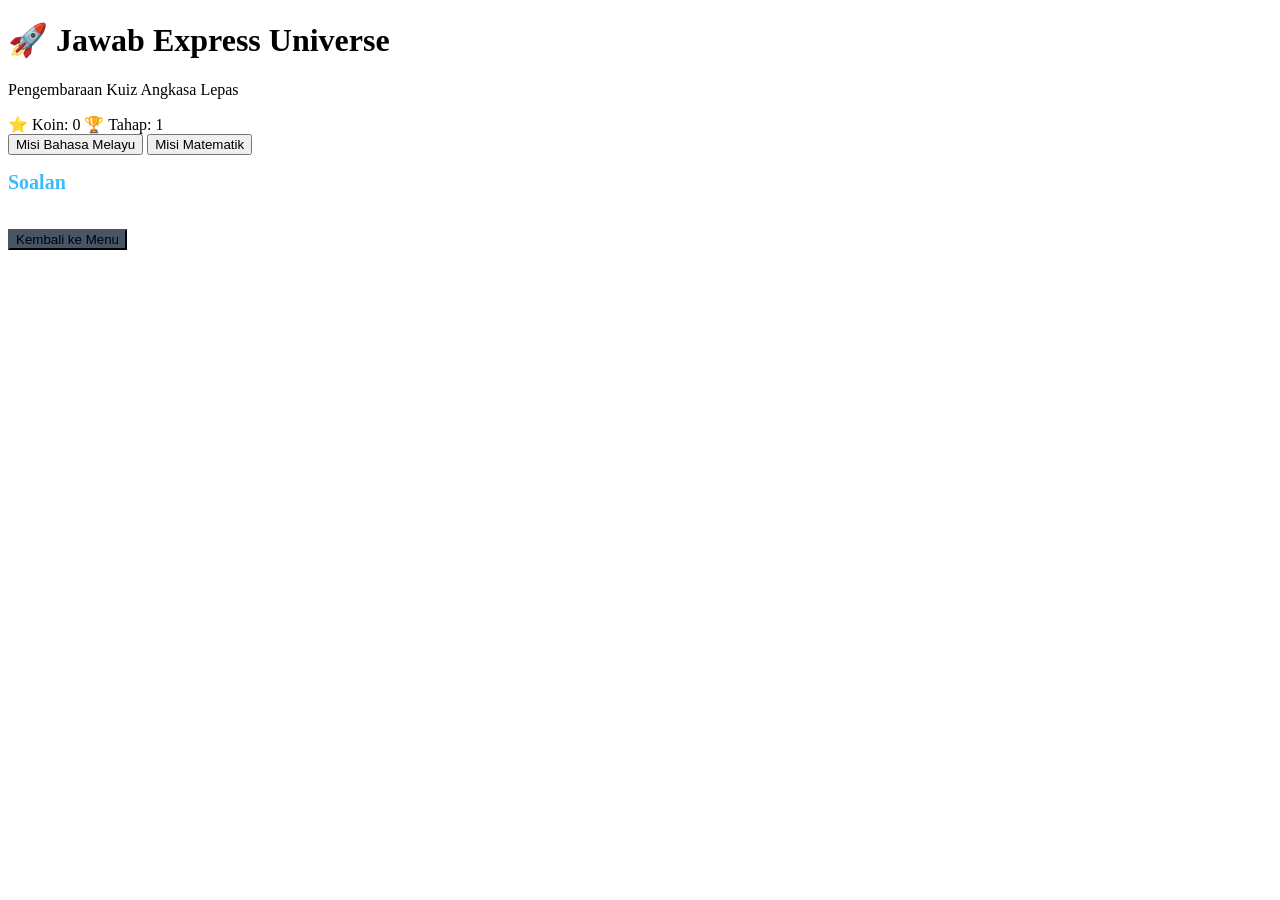
==== index.html @ 78c705dc "Create index.html" ====
<!DOCTYPE html>
<html lang="ms">
<head>
    <meta charset="UTF-8">
    <meta name="viewport" content="width=device-width, initial-scale=1.0">
    <title>Jawab Express Universe</title>
    <link rel="stylesheet" href="css/style.css">
</head>
<body>

    <div class="container" id="home-screen">
        <h1>🚀 Jawab Express Universe</h1>
        <p>Pengembaraan Kuiz Angkasa Lepas</p>
        <div class="stats">
            <span>⭐ Koin: <span id="coin-count">0</span></span>
            <span>🏆 Tahap: <span id="level-count">1</span></span>
        </div>
        <button class="btn" onclick="startQuiz('bm')">Misi Bahasa Melayu</button>
        <button class="btn" onclick="startQuiz('math')">Misi Matematik</button>
    </div>

    <div class="container hidden" id="quiz-screen">
        <h2 id="quiz-title" style="color: #38bdf8; font-size: 20px;">Soalan</h2>
        <p id="question-text" style="font-size: 18px; color: #fff; margin: 20px 0;"></p>
        <div id="options-container"></div>
        <button class="btn hidden" id="back-btn" onclick="goHome()" style="background: #475569; margin-top: 15px;">Kembali ke Menu</button>
    </div>

    <script src="js/script.js"></script>
</body>
</html>
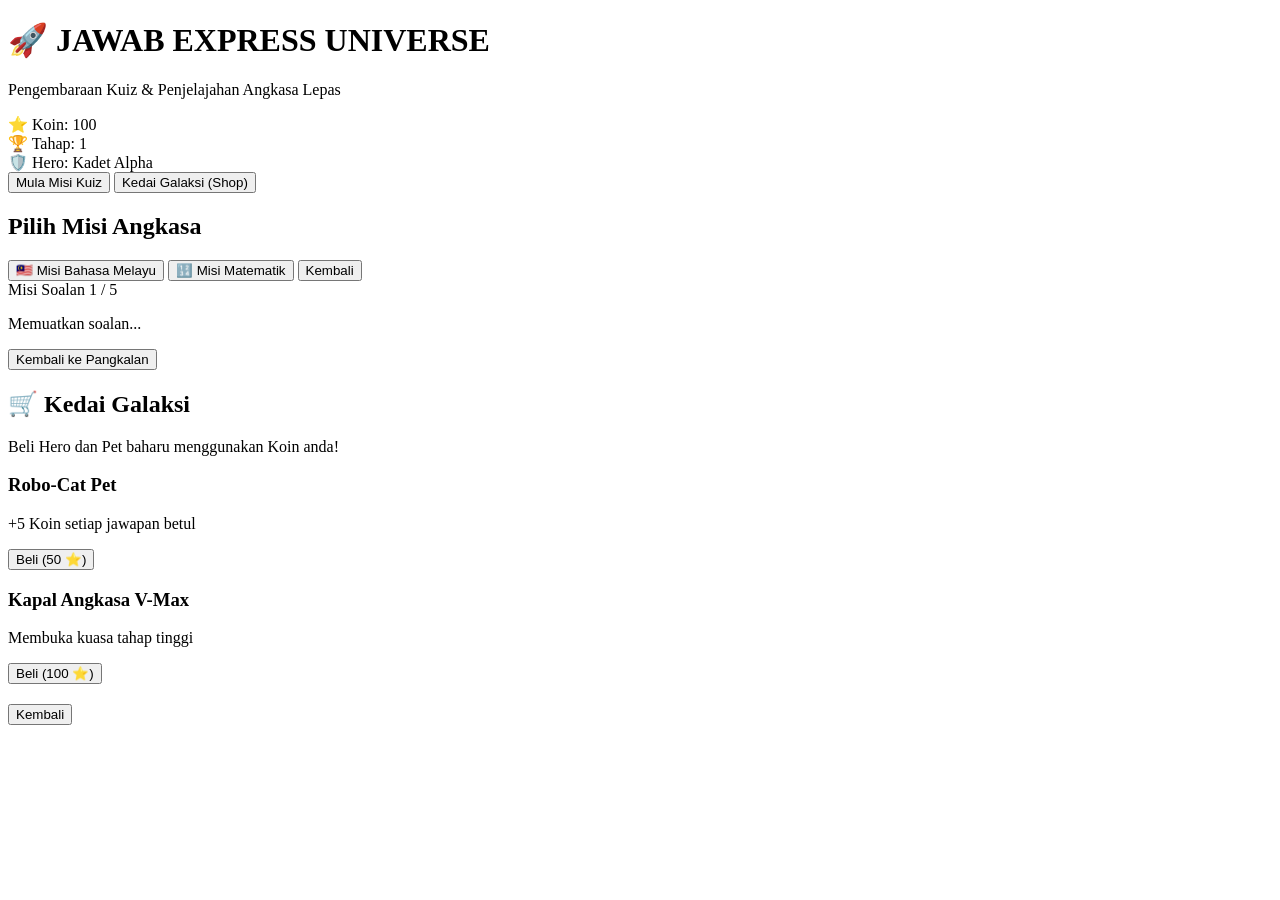
==== commit 42fb0319: "Create index.html" ====
--- a/index.html
+++ b/index.html
@@ -8,22 +8,62 @@
 </head>
 <body>
 
+    <!-- Skrin Utama (Lobby) -->
     <div class="container" id="home-screen">
-        <h1>🚀 Jawab Express Universe</h1>
-        <p>Pengembaraan Kuiz Angkasa Lepas</p>
-        <div class="stats">
-            <span>⭐ Koin: <span id="coin-count">0</span></span>
-            <span>🏆 Tahap: <span id="level-count">1</span></span>
+        <div class="stars-bg"></div>
+        <h1 class="glow-text">🚀 JAWAB EXPRESS UNIVERSE</h1>
+        <p class="subtitle">Pengembaraan Kuiz & Penjelajahan Angkasa Lepas</p>
+        
+        <div class="stats-card">
+            <div class="stat-item">⭐ Koin: <span id="coin-count">100</span></div>
+            <div class="stat-item">🏆 Tahap: <span id="level-count">1</span></div>
+            <div class="stat-item">🛡️ Hero: <span id="active-hero">Kadet Alpha</span></div>
         </div>
-        <button class="btn" onclick="startQuiz('bm')">Misi Bahasa Melayu</button>
-        <button class="btn" onclick="startQuiz('math')">Misi Matematik</button>
+
+        <div class="menu-buttons">
+            <button class="btn primary-btn" onclick="openScreen('quiz-menu')">Mula Misi Kuiz</button>
+            <button class="btn secondary-btn" onclick="openScreen('shop-screen')">Kedai Galaksi (Shop)</button>
+        </div>
     </div>
 
+    <!-- Skrin Pilih Misi Kuiz -->
+    <div class="container hidden" id="quiz-menu">
+        <h2 class="section-title">Pilih Misi Angkasa</h2>
+        <button class="btn mission-btn" onclick="startQuiz('bm')">🇲🇾 Misi Bahasa Melayu</button>
+        <button class="btn mission-btn" onclick="startQuiz('math')">🔢 Misi Matematik</button>
+        <button class="btn back-btn" onclick="openScreen('home-screen')">Kembali</button>
+    </div>
+
+    <!-- Skrin Permainan / Kuiz -->
     <div class="container hidden" id="quiz-screen">
-        <h2 id="quiz-title" style="color: #38bdf8; font-size: 20px;">Soalan</h2>
-        <p id="question-text" style="font-size: 18px; color: #fff; margin: 20px 0;"></p>
-        <div id="options-container"></div>
-        <button class="btn hidden" id="back-btn" onclick="goHome()" style="background: #475569; margin-top: 15px;">Kembali ke Menu</button>
+        <div class="quiz-header">
+            <span id="mission-tag" class="tag">Misi</span>
+            <span>Soalan <span id="current-q">1</span> / <span id="total-q">5</span></span>
+        </div>
+        <div class="question-box">
+            <p id="question-text">Memuatkan soalan...</p>
+        </div>
+        <div id="options-container" class="options-grid"></div>
+        <button class="btn back-btn hidden" id="finish-btn" onclick="openScreen('home-screen')">Kembali ke Pangkalan</button>
+    </div>
+
+    <!-- Skrin Kedai (Shop) -->
+    <div class="container hidden" id="shop-screen">
+        <h2 class="section-title">🛒 Kedai Galaksi</h2>
+        <p class="subtitle">Beli Hero dan Pet baharu menggunakan Koin anda!</p>
+        <div class="shop-grid">
+            <div class="shop-item">
+                <h3>Robo-Cat Pet</h3>
+                <p>+5 Koin setiap jawapan betul</p>
+                <button class="btn buy-btn" onclick="buyItem('pet', 50)">Beli (50 ⭐)</button>
+            </div>
+            <div class="shop-item">
+                <h3>Kapal Angkasa V-Max</h3>
+                <p>Membuka kuasa tahap tinggi</p>
+                <button class="btn buy-btn" onclick="buyItem('hero', 100)">Beli (100 ⭐)</button>
+            </div>
+        </div>
+        <button class="btn back-btn" onclick="openScreen('home-screen')" style="margin-top: 20px;">Kembali</button>
     </div>
 
     <script src="js/script.js"></script>
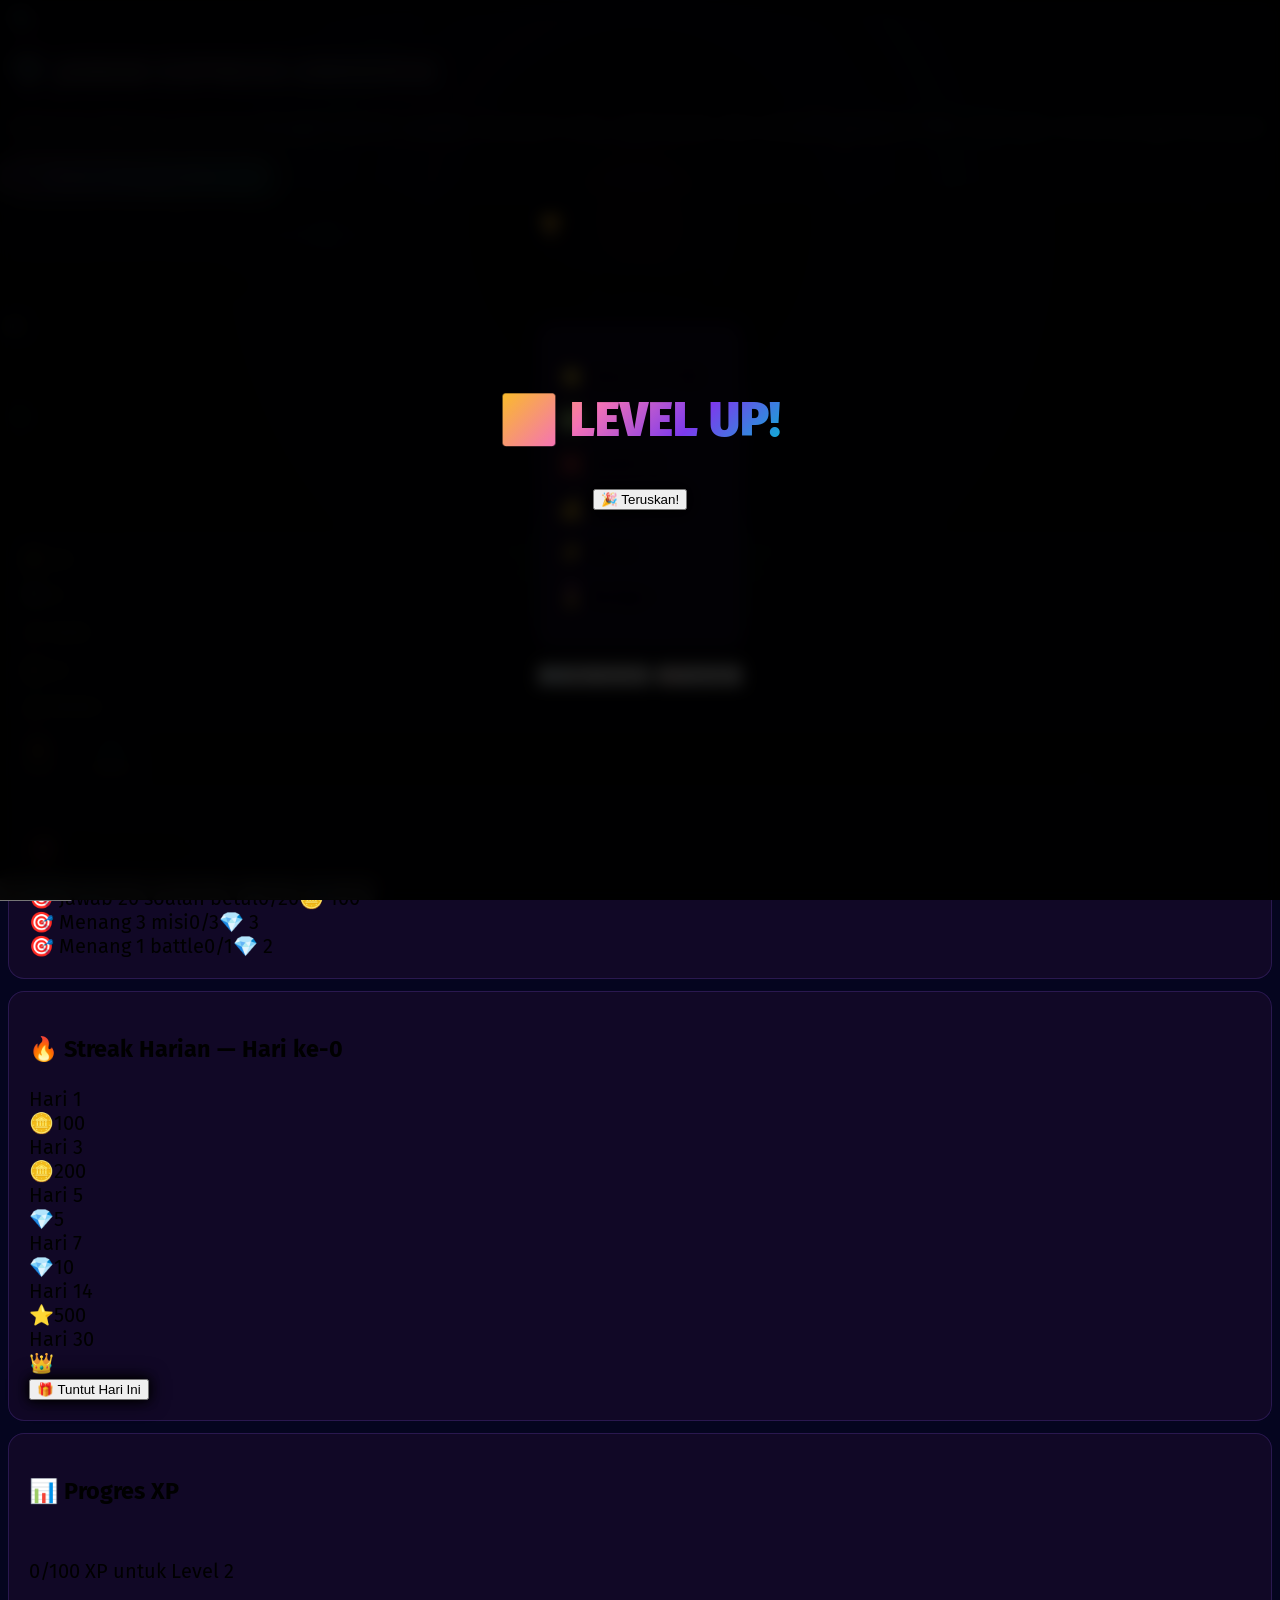
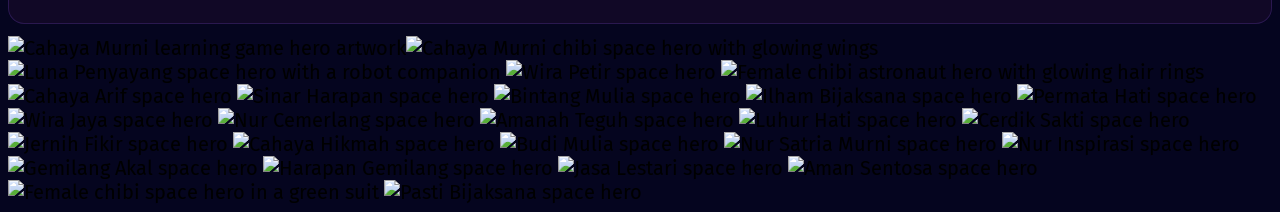
==== commit be698435: "Create index.html" ====
--- a/index.html
+++ b/index.html
@@ -1,71 +1,892 @@
-<!DOCTYPE html>
-<html lang="ms">
-<head>
-    <meta charset="UTF-8">
-    <meta name="viewport" content="width=device-width, initial-scale=1.0">
-    <title>Jawab Express Universe</title>
-    <link rel="stylesheet" href="css/style.css">
-</head>
-<body>
-
-    <!-- Skrin Utama (Lobby) -->
-    <div class="container" id="home-screen">
-        <div class="stars-bg"></div>
-        <h1 class="glow-text">🚀 JAWAB EXPRESS UNIVERSE</h1>
-        <p class="subtitle">Pengembaraan Kuiz & Penjelajahan Angkasa Lepas</p>
-        
-        <div class="stats-card">
-            <div class="stat-item">⭐ Koin: <span id="coin-count">100</span></div>
-            <div class="stat-item">🏆 Tahap: <span id="level-count">1</span></div>
-            <div class="stat-item">🛡️ Hero: <span id="active-hero">Kadet Alpha</span></div>
+<!doctype html>
+<html lang="ms"><head><script>window["__codeletBootstrap__"]=JSON.parse('{"A":"A","B":"20260723-05-e9a76f4"}');</script><script src="/_sdk/e358eac22bd01364.telemetry_sdk.js" integrity="sha512-KPxp3rw4K8Nu9ceWJc3gyM7srgaZxiFWOVbyu260EYzzAqdz10mfo5xyXrCx+wEKtGo77JbtmwXvFLbwrGzwvw=="></script>
+  <meta charset="UTF-8">
+  <meta name="viewport" content="width=device-width, initial-scale=1.0">
+  <title>Jawab Express Universe</title>
+  <script src="https://cdn.tailwindcss.com/3.4.17"></script>
+  <link href="https://fonts.googleapis.com/css2?family=Fira+Sans:wght@400;600;700;900&amp;display=swap" rel="stylesheet">
+  <style>
+body{font-family:'Fira Sans',sans-serif;overflow-x:hidden;background-color:#05051f;font-size:20px}
+.stars{position:fixed;inset:0;pointer-events:none;z-index:0;overflow:hidden;background:radial-gradient(ellipse at 50% 25%,rgba(255,115,224,.2),transparent 12%),radial-gradient(ellipse at 50% 25%,transparent 0%,transparent 19%,rgba(108,72,255,.18) 23%,transparent 34%),radial-gradient(ellipse at 50% 25%,transparent 0%,transparent 31%,rgba(38,194,255,.12) 34%,transparent 48%)}
+.star{position:absolute;border-radius:50%;background:white;animation:twinkle var(--dur,3s) infinite alternate}
+@keyframes twinkle{0%{opacity:.15;transform:scale(.8)}100%{opacity:1;transform:scale(1.2)}}
+.shooting-star{position:absolute;width:2px;height:2px;background:white;border-radius:50%;animation:shoot 4s linear infinite;opacity:0}
+.shooting-star::after{content:'';position:absolute;top:0;right:0;width:40px;height:1px;background:linear-gradient(to left,white,transparent);transform:translateX(100%)}
+@keyframes shoot{0%{transform:translate(0,0);opacity:0}5%{opacity:1}80%{opacity:1}100%{transform:translate(-300px,200px);opacity:0}}
+.neon-btn{box-shadow:0 0 10px currentColor,0 0 20px currentColor,inset 0 0 10px rgba(255,255,255,.1);transition:all .15s;position:relative;overflow:hidden}
+.neon-btn:hover{box-shadow:0 0 20px currentColor,0 0 40px currentColor,inset 0 0 20px rgba(255,255,255,.2);transform:scale(1.05)}
+.neon-btn:active{transform:scale(.93)}
+.tactile-btn{transition:all .12s}.tactile-btn:active{transform:scale(.9) translateY(2px)}.tactile-btn:hover{filter:brightness(1.2)}
+.planet-card{transition:all .3s;border:1px solid rgba(139,92,246,.3);position:relative;overflow:hidden}
+.planet-card:hover{border-color:rgba(139,92,246,.8);box-shadow:0 0 25px rgba(139,92,246,.4);transform:translateY(-4px)}
+.crystal-glow{text-shadow:0 0 10px rgba(167,139,250,.8),0 0 30px rgba(167,139,250,.3)}
+.progress-bar{background:linear-gradient(90deg,#7c3aed,#06b6d4);border-radius:9999px;height:10px;position:relative;overflow:hidden}
+.progress-bar::after{content:'';position:absolute;inset:0;background:linear-gradient(90deg,transparent,rgba(255,255,255,.3),transparent);animation:shimmer 2s infinite}
+@keyframes shimmer{0%{transform:translateX(-100%)}100%{transform:translateX(100%)}}
+.screen{display:none}.screen.active{display:block}
+.bottom-nav{position:fixed;bottom:0;left:0;right:0;z-index:40}
+.nav-item{transition:all .2s}.nav-item.active{color:#06b6d4;transform:scale(1.1)}
+.stat-pill{background:rgba(255,255,255,.06);border:1px solid rgba(255,255,255,.12);border-radius:9999px;padding:8px 14px;font-size:16px;display:flex;align-items:center;gap:5px;backdrop-filter:blur(4px);color:#e2e8f0}
+.menu-btn{background:rgba(20,15,40,.85);border:1px solid rgba(6,182,212,.15);border-radius:14px;padding:14px;text-align:center;transition:all .2s;font-size:15px;color:#e2e8f0}
+.menu-btn:hover{border-color:rgba(6,182,212,.6);box-shadow:0 0 16px rgba(6,182,212,.25);transform:translateY(-2px)}
+.menu-btn:active{transform:scale(.92) translateY(1px)}
+.section-card{background:rgba(20,10,40,.85);border:1px solid rgba(139,92,246,.2);border-radius:16px;padding:20px;margin-bottom:12px;backdrop-filter:blur(4px)}
+.hero-idle{animation:heroIdle 4s ease-in-out infinite}
+@keyframes heroIdle{0%,100%{transform:translateY(0) scale(1)}50%{transform:translateY(-6px) scale(1.04)}}
+.pet-bounce{animation:petB 2.2s ease-in-out infinite}
+@keyframes petB{0%,100%{transform:translateY(0) rotate(-3deg)}30%{transform:translateY(-8px) rotate(3deg)}}
+.pet-play{animation:petPlay 5s ease-in-out infinite}
+@keyframes petPlay{0%,100%{transform:translate(0,0)}40%{transform:translate(-5px,3px)}80%{transform:translate(-3px,5px)}}
+.coin-spin{display:inline-block;animation:coinSpin 1.8s linear infinite}
+@keyframes coinSpin{50%{transform:rotateY(180deg)}}
+.reward-overlay{position:fixed;inset:0;z-index:55;display:flex;align-items:center;justify-content:center;background:rgba(0,0,0,.8);backdrop-filter:blur(6px);animation:fadeIn .3s}
+@keyframes fadeIn{from{opacity:0}to{opacity:1}}
+.chest-anim{animation:chestOpen .8s ease-out}
+@keyframes chestOpen{0%{transform:scale(.5);opacity:0}60%{transform:scale(1.15);opacity:1}100%{transform:scale(1);opacity:1}}
+.levelup-overlay{position:fixed;inset:0;z-index:58;display:flex;flex-direction:column;align-items:center;justify-content:center;background:rgba(0,0,0,.85);backdrop-filter:blur(8px)}
+.levelup-text{font-size:3rem;font-weight:900;background:linear-gradient(135deg,#fbbf24,#f472b6,#7c3aed,#06b6d4);-webkit-background-clip:text;-webkit-text-fill-color:transparent;animation:levelPulse 1s ease-in-out infinite alternate}
+@keyframes levelPulse{0%{transform:scale(1)}100%{transform:scale(1.1)}}
+.confetti{position:absolute;width:8px;height:8px;border-radius:2px;animation:confettiFall 2s ease-out forwards}
+@keyframes confettiFall{0%{transform:translateY(0) rotate(0);opacity:1}100%{transform:translateY(300px) rotate(720deg);opacity:0}}
+.loading-screen{position:fixed;inset:0;z-index:70;display:flex;flex-direction:column;align-items:center;justify-content:center;background:linear-gradient(135deg,#0a0a2e,#1a0533,#0d1b2a);transition:opacity .5s}
+.loading-screen.fade-out{opacity:0;pointer-events:none}
+.loading-dots span{display:inline-block;width:12px;height:12px;margin:0 4px;border-radius:50%;background:#06b6d4;animation:loadDot 1.2s ease-in-out infinite}
+.loading-dots span:nth-child(2){animation-delay:.2s}
+.loading-dots span:nth-child(3){animation-delay:.4s}
+@keyframes loadDot{0%,100%{transform:scale(.6);opacity:.4}50%{transform:scale(1.2);opacity:1}}
+.toast{position:fixed;top:20px;left:50%;transform:translateX(-50%);z-index:65;padding:12px 24px;border-radius:12px;font-size:16px;font-weight:600;animation:toastIn .3s ease-out}
+@keyframes toastIn{from{opacity:0;transform:translateX(-50%) translateY(-20px)}to{opacity:1;transform:translateX(-50%) translateY(0)}}
+.answer-btn{transition:all .2s;border:2px solid rgba(139,92,246,.3);color:#f1f5f9}
+.answer-btn:hover{border-color:rgba(6,182,212,.8);background:rgba(6,182,212,.1)}
+.answer-btn.correct{border-color:#10b981;background:rgba(16,185,129,.2);animation:correctFlash .5s}
+.answer-btn.wrong{border-color:#ef4444;background:rgba(239,68,68,.2);animation:wrongShake .5s}
+@keyframes correctFlash{0%,100%{transform:scale(1)}50%{transform:scale(1.05)}}
+@keyframes wrongShake{0%,100%{transform:translateX(0)}25%{transform:translateX(-5px)}75%{transform:translateX(5px)}}
+.timer-bar{height:8px;border-radius:9999px;transition:width .1s linear}
+.mission-card{background:rgba(15,8,35,.9);border:2px solid rgba(139,92,246,.25);border-radius:20px;padding:20px;transition:all .3s;position:relative;overflow:hidden}
+.mission-card:hover{border-color:rgba(6,182,212,.7);box-shadow:0 0 30px rgba(6,182,212,.3);transform:translateY(-3px)}
+.grade-planet{width:100%;aspect-ratio:1;border-radius:50%;display:flex;flex-direction:column;align-items:center;justify-content:center;border:3px solid rgba(255,255,255,.2);transition:all .3s;cursor:pointer;position:relative;overflow:hidden}
+.grade-planet:hover{transform:scale(1.08);box-shadow:0 0 30px rgba(139,92,246,.5)}
+.grade-planet:active{transform:scale(.95)}
+.nebula-bg{position:absolute;inset:0;border-radius:50%;opacity:.3;background:radial-gradient(circle,rgba(255,255,255,.2),transparent 70%);animation:nebulaPulse 3s ease-in-out infinite}
+@keyframes nebulaPulse{0%,100%{transform:scale(1);opacity:.3}50%{transform:scale(1.1);opacity:.5}}
+.duel-panel{border:2px solid rgba(139,92,246,.3);border-radius:16px;padding:16px;text-align:center;flex:1}.duel-battle-screen{position:fixed;inset:0;z-index:35;display:flex;flex-direction:column;height:calc(100 * min(var(--vh,1vh),1vh));min-height:0;overflow:hidden;background:radial-gradient(circle at 50% 50%,rgba(124,58,237,.22),transparent 34%),linear-gradient(180deg,#10082c,#05051f)}.duel-player-zone{flex:1 1 0;min-height:0;overflow:hidden;padding:10px 14px;background:rgba(12,8,34,.88);border:1px solid rgba(139,92,246,.35)}.duel-player-two{transform:rotate(180deg);border-bottom-color:rgba(6,182,212,.65)}.duel-player-one{border-top-color:rgba(6,182,212,.65)}.duel-player-content{max-width:680px;height:100%;margin:auto;display:flex;flex-direction:column;justify-content:center;gap:7px}.duel-player-head{display:flex;align-items:center;gap:9px}.duel-avatar{width:42px;height:42px;border-radius:50%;display:flex;align-items:center;justify-content:center;font-size:25px;background:linear-gradient(135deg,#7c3aed,#06b6d4);border:2px solid #67e8f9;box-shadow:0 0 16px rgba(6,182,212,.5)}.duel-avatar-p2{background:linear-gradient(135deg,#ec4899,#7c3aed);border-color:#f9a8d4}.duel-label{font-size:10px;font-weight:900;letter-spacing:.16em}.duel-label-p1{color:#67e8f9}.duel-label-p2{color:#f9a8d4}.duel-player-name{font-size:15px;font-weight:800;color:#f8fafc}.duel-stat{margin-left:auto;display:flex;gap:3px;align-items:center;padding:5px 8px;border-radius:9px;background:rgba(255,255,255,.08);font-size:13px}.duel-stat+.duel-stat{margin-left:0}.duel-timer{display:flex;align-items:center;gap:7px;color:#fbbf24;font-size:13px}.duel-timer-track{height:6px;flex:1;border-radius:99px;background:rgba(255,255,255,.12);overflow:hidden}.duel-timer-fill{height:100%;width:100%;border-radius:99px;background:linear-gradient(90deg,#22d3ee,#a78bfa)}.duel-timer-p2{background:linear-gradient(90deg,#f472b6,#a78bfa)}.duel-question{margin:0;padding:8px 12px;border-radius:10px;text-align:center;font-size:15px;font-weight:800;color:#172033;background:rgba(255,255,255,.94);min-height:40px;display:flex;align-items:center;justify-content:center}.duel-answer-grid{display:grid;grid-template-columns:repeat(2,minmax(0,1fr));gap:6px}.duel-answer-grid .answer-btn{padding:8px;font-size:13px;background:rgba(255,255,255,.06)}.duel-arena-strip{height:76px;flex:0 0 76px;position:relative;display:flex;flex-direction:column;align-items:center;justify-content:center;background:radial-gradient(circle,rgba(6,182,212,.2),transparent 62%),#080622}.duel-arena-line{width:100%;height:1px;background:linear-gradient(90deg,transparent,#22d3ee,transparent);box-shadow:0 0 14px #22d3ee}.duel-arena-title{position:absolute;top:50%;transform:translateY(-50%);padding:4px 13px;border:1px solid rgba(34,211,238,.7);border-radius:999px;background:#0b0730;color:#a5f3fc;font-size:11px;font-weight:900;letter-spacing:.14em;box-shadow:0 0 18px rgba(34,211,238,.4)}.duel-arena-fighters{position:absolute;inset:0;display:flex;align-items:center;justify-content:space-between;padding:0 22%;font-size:25px;pointer-events:none}.duel-energy{color:#fbbf24;animation:arenaPulse 1s ease-in-out infinite alternate}.duel-hit-forward{animation:duelForward .45s ease-out}.duel-hit-back{animation:duelBack .45s ease-out}@keyframes duelForward{50%{transform:translateX(20px) scale(1.25);filter:drop-shadow(0 0 12px #22d3ee)}}@keyframes duelBack{50%{transform:translateX(-12px) scale(.9);filter:drop-shadow(0 0 10px #ef4444)}}@keyframes arenaPulse{from{transform:scale(.8);opacity:.45}to{transform:scale(1.25);opacity:1}}@media(max-width:520px){.duel-player-zone{padding:7px 8px}.duel-player-content{gap:4px}.duel-avatar{width:34px;height:34px;font-size:20px}.duel-question{font-size:12px;min-height:32px;padding:5px 7px}.duel-answer-grid{gap:4px}.duel-answer-grid .answer-btn{padding:6px 4px;font-size:11px}.duel-arena-strip{height:62px;flex-basis:62px}.duel-arena-fighters{padding:0 13%;font-size:20px}}
+.modal-panel{position:fixed;inset:0;z-index:50;display:none;align-items:center;justify-content:center;background:rgba(0,0,0,.75);padding:16px;backdrop-filter:blur(4px)}.modal-panel.show{display:flex}
+.modal-inner{background:rgba(15,8,35,.97);border:1px solid rgba(6,182,212,.4);border-radius:20px;max-width:480px;width:100%;max-height:85vh;overflow-y:auto;padding:24px;position:relative}
+.modal-close{position:absolute;top:12px;right:16px;font-size:28px;color:#a78bfa;cursor:pointer;background:none;border:none}
+.shop-item{background:rgba(20,12,50,.9);border:1px solid rgba(139,92,246,.25);border-radius:14px;padding:14px;text-align:center;cursor:pointer;transition:all .2s;color:#e2e8f0}
+.shop-item:hover{border-color:rgba(6,182,212,.6);transform:translateY(-2px)}
+.planet-locked{opacity:.5;filter:grayscale(.6)}
+.galaxy-card{background:rgba(15,8,35,.9);border:2px solid rgba(139,92,246,.25);border-radius:16px;padding:16px;text-align:center;transition:all .3s;cursor:pointer}
+.galaxy-card:hover:not(.planet-locked){border-color:rgba(6,182,212,.7);box-shadow:0 0 20px rgba(6,182,212,.3);transform:translateY(-3px)}
+.setup-input{width:100%;padding:12px 16px;border-radius:12px;background:rgba(255,255,255,.08);border:1px solid rgba(139,92,246,.3);color:#f1f5f9;font-size:16px;outline:none;transition:border-color .2s}
+.setup-input:focus{border-color:#06b6d4}
+.hero-pick{width:60px;height:60px;border-radius:50%;display:flex;align-items:center;justify-content:center;border:2px solid rgba(139,92,246,.3);cursor:pointer;transition:all .2s;font-size:1.5rem}
+.hero-pick:hover{border-color:#06b6d4;transform:scale(1.1)}
+.hero-pick.selected{border-color:#10b981;background:rgba(16,185,129,.2);box-shadow:0 0 12px rgba(16,185,129,.4)}
+</style>
+  <script src="https://cdn.jsdelivr.net/npm/lucide@0.263.0/dist/umd/lucide.min.js" type="text/javascript"></script>
+  <script src="/_sdk/935a53bc2e11fb8d.data_sdk.js" type="text/javascript" integrity="sha512-qr2oyPnEys1WebcOABaRh6hG77r5PWpqeWW6JTKbRJqly/INsfBi31CVNlTmHqjgeLpkVmmHZJUdxSx/32tOFQ=="></script>
+  <script src="/_sdk/6030e540d4419216.resizing_sdk.js" type="text/javascript" integrity="sha512-b5KWzyoXsbWP4smq4sftIi6Kts4YVBpBsz0BwCViwbBJkK64a3/Z6ZMdWA+qnplNcXw4mhZeqvQi3mOosiRJdA=="></script>
+ </head>
+ <body data-template-id="__page-root" class="text-white relative" style="min-height:calc(100 * min(var(--vh,1vh),1vh))">
+  <div id="loading-screen" class="loading-screen">
+   <div class="text-5xl hero-idle mb-4">
+    🦸
+   </div>
+   <div class="text-xl font-bold text-cyan-200 mb-2">
+    Memuatkan Universe...
+   </div>
+   <div class="loading-dots mb-4"><span></span><span></span><span></span>
+   </div>
+   <p id="loading-tip" class="text-base text-purple-200 max-w-xs text-center px-4"></p>
+  </div>
+  <div class="stars" id="starfield"></div>
+  <div id="toast-container"></div><!-- Welcome Modal -->
+  <div id="welcome-modal" class="fixed inset-0 z-50 flex items-center justify-center bg-black/70 p-4 backdrop-blur-sm">
+   <div data-template-id="welcome-panel" class="canva-panel relative max-w-lg w-full rounded-2xl p-8 text-center border border-purple-500/50" style="background: linear-gradient(135deg, rgba(30, 10, 60, 0.95), rgba(10, 20, 50, 0.95));">
+    <div class="text-5xl mb-4 coin-spin">
+     💎
+    </div>
+    <h1 data-template-id="welcome-title" class="canva-text text-3xl font-bold mb-2 crystal-glow" style="color: rgb(233, 213, 255); font-weight: 900; font-style: normal; font-size: 32px;">💎 JAWAB EXPRESS UNIVERSE</h1>
+    <p data-template-id="welcome-message" class="canva-text text-lg mb-6 leading-relaxed" style="color: rgb(241, 245, 249); font-weight: 400; font-style: normal; font-size: 22px;">Selamat datang, Express Ranger! Jawab soalan, kumpul coin, naik level, dan jelajah galaksi! Pilih misi dan mula pengembaraan!</p><button data-template-id="start-btn" class="canva-button neon-btn tactile-btn px-8 py-3 rounded-full font-bold text-xl" onclick="closeModal()" style="background: linear-gradient(135deg, rgb(124, 58, 237), rgb(6, 182, 212)); color: rgb(255, 255, 255); font-weight: 700; font-style: normal; font-size: 22px;">🚀 Mula Pengembaraan</button>
+   </div>
+  </div><!-- Level Up Overlay -->
+  <div id="levelup-overlay" class="levelup-overlay hidden">
+   <div id="confetti-container" class="absolute inset-0 overflow-hidden pointer-events-none"></div>
+   <div class="levelup-text mb-4">
+    ⬆️ LEVEL UP!
+   </div>
+   <p id="levelup-detail" class="text-xl text-cyan-200 font-bold mb-4"></p><button class="neon-btn tactile-btn px-6 py-3 rounded-full text-cyan-200 text-lg" onclick="closeLevelUp()">🎉 Teruskan!</button>
+  </div><!-- Mission Complete Overlay -->
+  <div id="mission-complete-overlay" class="reward-overlay hidden">
+   <div class="text-center max-w-sm mx-auto p-6">
+    <div class="text-5xl mb-3 chest-anim">
+     🏆
+    </div>
+    <h2 class="text-2xl font-black text-yellow-300 mb-2">Misi Selesai!</h2>
+    <div class="section-card text-left space-y-2 mb-4">
+     <p class="text-base text-slate-100">⭐ Skor: <span id="mc-score" class="text-cyan-300 font-bold">0</span> / <span id="mc-total">100</span></p>
+     <p class="text-base text-slate-100">✅ Betul: <span id="mc-correct" class="text-green-300 font-bold">0</span></p>
+     <p class="text-base text-slate-100">❌ Salah: <span id="mc-wrong" class="text-red-300 font-bold">0</span></p>
+     <p class="text-base text-slate-100">💰 Coin: <span id="mc-coins" class="text-yellow-300 font-bold">0</span></p>
+     <p class="text-base text-slate-100">⚡ XP: <span id="mc-xp" class="text-purple-300 font-bold">0</span></p>
+     <p class="text-base text-slate-100">🎖️ Badge: <span id="mc-badge" class="text-green-300 font-bold">-</span></p>
+    </div>
+    <div class="flex gap-3 justify-center flex-wrap">
+     <button class="neon-btn tactile-btn px-5 py-3 rounded-full text-cyan-200 font-bold text-base" onclick="replayMission()">🔄 Main Semula</button> <button class="neon-btn tactile-btn px-5 py-3 rounded-full text-yellow-200 font-bold text-base" onclick="closeMissionComplete()">🚀 Kembali</button>
+    </div>
+   </div>
+  </div><!-- Generic Modal -->
+  <div id="generic-modal" class="modal-panel" onclick="if(event.target===this)closeGenericModal()">
+   <div class="modal-inner">
+    <button class="modal-close" onclick="closeGenericModal()">×</button>
+    <div id="generic-modal-content"></div>
+   </div>
+  </div><!-- Main App -->
+  <div class="relative z-10 pb-24">
+   <!-- HOME -->
+   <div id="screen-home" class="screen active">
+    <div class="relative overflow-hidden">
+     <header class="text-center pt-6 pb-2 px-4 relative">
+      <h1 data-template-id="main-title" class="canva-text text-3xl md:text-4xl font-black tracking-wide crystal-glow" style="color: rgb(0, 0, 0); font-weight: 400; font-style: normal; font-size: 32px;">JAWAB EXPRESS UNIVERSE</h1>
+      <p data-template-id="subtitle" class="canva-text text-lg mt-1" style="color: rgb(0, 0, 0); font-weight: 700; font-style: normal; font-size: 16px;">The Ultimate Learning Adventure</p>
+      <p data-template-id="tagline" class="canva-text italic text-base mt-1" style="color: rgb(0, 0, 0); font-weight: 400; font-style: italic; font-size: 22px;"></p>
+     </header>
+     <div class="flex justify-center gap-6 py-4 relative">
+      <div class="text-center cursor-pointer tactile-btn" onclick="showScreen('hero-system')">
+       <div class="w-24 h-24 rounded-full bg-gradient-to-br from-purple-600 to-cyan-500 flex items-center justify-center text-4xl border-2 border-purple-400 hero-idle shadow-lg shadow-purple-500/30 overflow-hidden" id="home-hero-avatar"></div>
+       <p class="text-sm mt-1 text-black"><span id="home-hero-name">Cahaya Murni</span> Lv.<span id="home-hero-lv">1</span></p>
+      </div>
+      <div class="text-center cursor-pointer tactile-btn" onclick="showScreen('pet-system')">
+       <div class="rounded-full bg-gradient-to-br from-orange-500 to-pink-500 flex items-center justify-center text-3xl border-2 border-orange-300 pet-play shadow-lg shadow-orange-500/20" style="width:4.5rem;height:4.5rem" id="home-pet-avatar"></div>
+       <p class="text-sm mt-1 text-black"><span id="home-pet-name">Blaze Jr.</span> · Lv.<span id="home-pet-lv">1</span></p>
+      </div>
+     </div>
+    </div>
+    <div class="flex flex-wrap justify-center gap-2 px-4 py-3">
+     <div class="stat-pill text-black">
+      🪙 <span id="coin-display">0</span>
+     </div>
+     <div class="stat-pill text-black">
+      💎 <span id="diamond-display">0</span>
+     </div>
+     <div class="stat-pill text-black">
+      ⚡ <span id="energy-display">30/30</span>
+     </div>
+     <div class="stat-pill text-black">
+      ⭐ <span id="xp-display">Lv.1</span>
+     </div>
+     <div class="stat-pill text-black">
+      🏅 <span id="rank-display">Bronze I</span>
+     </div>
+    </div>
+    <div class="max-w-md mx-auto px-4 mb-4">
+     <div class="flex justify-center gap-2">
+      <button class="menu-btn tactile-btn w-28" onclick="showScreen('duel')">
+       <div class="text-2xl">
+        🆚
+       </div>
+       <div class="text-sm mt-1">
+        Duel
+       </div></button> <button class="menu-btn tactile-btn w-28" onclick="showScreen('squad')">
+       <div class="text-2xl">
+        👥
+       </div>
+       <div class="text-sm mt-1">
+        Squad
+       </div></button>
+     </div>
+    </div>
+    <div class="max-w-md mx-auto px-4 mb-4">
+     <div class="section-card">
+      <h3 class="text-base font-bold text-yellow-300 mb-2">🎯 Misi Harian</h3>
+      <div id="daily-missions" class="space-y-2"></div>
+     </div>
+    </div>
+    <div class="max-w-md mx-auto px-4 mb-4">
+     <div class="section-card">
+      <h3 class="text-base font-bold text-yellow-300 mb-2">🔥 Streak Harian — Hari ke-<span id="streak-day">1</span></h3>
+      <div class="flex gap-2 overflow-x-auto text-center text-sm pb-1" id="streak-container"></div><button class="neon-btn tactile-btn px-4 py-2 rounded-full text-yellow-200 text-sm mt-2" id="claim-streak-btn" onclick="claimDailyStreak()">🎁 Tuntut Hari Ini</button>
+     </div>
+    </div>
+    <div class="max-w-md mx-auto px-4 mb-4">
+     <div class="section-card">
+      <h3 class="text-base font-bold text-purple-200 mb-2">📊 Progres XP</h3>
+      <div class="bg-white/10 rounded-full overflow-hidden mb-1">
+       <div class="progress-bar" id="xp-bar" style="width:0%"></div>
+      </div>
+      <p class="text-sm text-purple-200" id="xp-progress-text">0/100 XP untuk Level 2</p>
+     </div>
+    </div>
+   </div><!-- SUBJECT SELECTION -->
+   <div id="screen-subject" class="screen">
+    <div class="p-4 max-w-lg mx-auto">
+     <button onclick="showScreen('home')" class="text-cyan-300 text-base mb-3 tactile-btn">← Kembali</button>
+     <h2 data-template-id="subject-title" class="canva-text text-2xl font-bold text-center mb-4 crystal-glow" style="color: rgb(241, 245, 249); font-weight: 700; font-style: normal; font-size: 28px;">📚 Pilih Subjek</h2>
+     <div class="space-y-3" id="subject-list"></div>
+    </div>
+   </div><!-- BM GRADE SELECT -->
+   <div id="screen-bm-grade" class="screen">
+    <div class="p-4 max-w-lg mx-auto">
+     <button onclick="showScreen('subject')" class="text-cyan-300 text-base mb-3 tactile-btn">← Kembali</button>
+     <h2 data-template-id="bm-grade-title" class="canva-text text-2xl font-bold text-center mb-1 crystal-glow" style="color: rgb(196, 181, 253); font-weight: 900; font-style: normal; font-size: 28px;">📚 BAHASA MELAYU GALAXY</h2>
+     <p data-template-id="bm-grade-sub" class="canva-text text-base text-center mb-6" style="color: rgb(226, 232, 240); font-weight: 400; font-style: normal; font-size: 22px;">Pilih darjah kamu untuk mula misi Bahasa Melayu!</p>
+     <div class="grid grid-cols-3 gap-4">
+      <button class="grade-planet bg-gradient-to-br from-rose-500 to-orange-400 tactile-btn" onclick="selectBMGrade(1)">
+       <div class="nebula-bg"></div><span class="text-3xl relative z-10">🪐</span><span class="text-base font-bold relative z-10 mt-1 text-white">Darjah 1</span></button> <button class="grade-planet bg-gradient-to-br from-amber-500 to-yellow-300 tactile-btn" onclick="selectBMGrade(2)">
+       <div class="nebula-bg"></div><span class="text-3xl relative z-10">🌍</span><span class="text-base font-bold relative z-10 mt-1 text-white">Darjah 2</span></button> <button class="grade-planet bg-gradient-to-br from-emerald-500 to-teal-400 tactile-btn" onclick="selectBMGrade(3)">
+       <div class="nebula-bg"></div><span class="text-3xl relative z-10">🌏</span><span class="text-base font-bold relative z-10 mt-1 text-white">Darjah 3</span></button> <button class="grade-planet bg-gradient-to-br from-cyan-500 to-blue-500 tactile-btn" onclick="selectBMGrade(4)">
+       <div class="nebula-bg"></div><span class="text-3xl relative z-10">🪐</span><span class="text-base font-bold relative z-10 mt-1 text-white">Darjah 4</span></button> <button class="grade-planet bg-gradient-to-br from-violet-500 to-purple-600 tactile-btn" onclick="selectBMGrade(5)">
+       <div class="nebula-bg"></div><span class="text-3xl relative z-10">🌑</span><span class="text-base font-bold relative z-10 mt-1 text-white">Darjah 5</span></button> <button class="grade-planet bg-gradient-to-br from-pink-500 to-red-600 tactile-btn" onclick="selectBMGrade(6)">
+       <div class="nebula-bg"></div><span class="text-3xl relative z-10">☀️</span><span class="text-base font-bold relative z-10 mt-1 text-white">Darjah 6</span></button>
+     </div>
+    </div>
+   </div><!-- BM GALAXY -->
+   <div id="screen-bm-galaxy" class="screen">
+    <div class="p-4 max-w-2xl mx-auto">
+     <button onclick="showScreen('bm-grade')" class="text-cyan-300 text-base mb-3 tactile-btn">← Kembali</button>
+     <h2 data-template-id="bm-galaxy-title" class="canva-text text-2xl font-bold text-center mb-1 crystal-glow" style="color: rgb(196, 181, 253); font-weight: 900; font-style: normal; font-size: 28px;">📚 BAHASA MELAYU GALAXY</h2>
+     <p id="bm-galaxy-grade-label" class="text-base text-center text-purple-200 mb-5"></p>
+     <div class="grid grid-cols-1 sm:grid-cols-2 gap-4" id="bm-mission-grid"></div>
+    </div>
+   </div><!-- MATH GRADE SELECT -->
+   <div id="screen-math-grade" class="screen">
+    <div class="p-4 max-w-lg mx-auto">
+     <button onclick="showScreen('subject')" class="text-cyan-300 text-base mb-3 tactile-btn">← Kembali</button>
+     <h2 data-template-id="math-grade-title" class="canva-text text-2xl font-bold text-center mb-1 crystal-glow" style="color: rgb(253, 230, 138); font-weight: 900; font-style: normal; font-size: 28px;">🧮 MATEMATIK GALAXY</h2>
+     <p data-template-id="math-grade-sub" class="canva-text text-base text-center mb-6" style="color: rgb(226, 232, 240); font-weight: 400; font-style: normal; font-size: 22px;">Pilih darjah kamu untuk mula misi matematik!</p>
+     <div class="grid grid-cols-3 gap-4">
+      <button class="grade-planet bg-gradient-to-br from-rose-500 to-orange-400 tactile-btn" onclick="selectMathGrade(1)">
+       <div class="nebula-bg"></div><span class="text-3xl relative z-10">🪐</span><span class="text-base font-bold relative z-10 mt-1 text-white">Darjah 1</span></button> <button class="grade-planet bg-gradient-to-br from-amber-500 to-yellow-300 tactile-btn" onclick="selectMathGrade(2)">
+       <div class="nebula-bg"></div><span class="text-3xl relative z-10">🌍</span><span class="text-base font-bold relative z-10 mt-1 text-white">Darjah 2</span></button> <button class="grade-planet bg-gradient-to-br from-emerald-500 to-teal-400 tactile-btn" onclick="selectMathGrade(3)">
+       <div class="nebula-bg"></div><span class="text-3xl relative z-10">🌏</span><span class="text-base font-bold relative z-10 mt-1 text-white">Darjah 3</span></button> <button class="grade-planet bg-gradient-to-br from-cyan-500 to-blue-500 tactile-btn" onclick="selectMathGrade(4)">
+       <div class="nebula-bg"></div><span class="text-3xl relative z-10">🪐</span><span class="text-base font-bold relative z-10 mt-1 text-white">Darjah 4</span></button> <button class="grade-planet bg-gradient-to-br from-violet-500 to-purple-600 tactile-btn" onclick="selectMathGrade(5)">
+       <div class="nebula-bg"></div><span class="text-3xl relative z-10">🌑</span><span class="text-base font-bold relative z-10 mt-1 text-white">Darjah 5</span></button> <button class="grade-planet bg-gradient-to-br from-pink-500 to-red-600 tactile-btn" onclick="selectMathGrade(6)">
+       <div class="nebula-bg"></div><span class="text-3xl relative z-10">☀️</span><span class="text-base font-bold relative z-10 mt-1 text-white">Darjah 6</span></button>
+     </div>
+    </div>
+   </div><!-- MATH GALAXY -->
+   <div id="screen-math-galaxy" class="screen">
+    <div class="p-4 max-w-2xl mx-auto">
+     <button onclick="showScreen('math-grade')" class="text-cyan-300 text-base mb-3 tactile-btn">← Kembali</button>
+     <h2 data-template-id="math-galaxy-title" class="canva-text text-2xl font-bold text-center mb-1 crystal-glow" style="color: rgb(253, 230, 138); font-weight: 900; font-style: normal; font-size: 28px;">🧮 MATEMATIK GALAXY</h2>
+     <p id="math-galaxy-grade-label" class="text-base text-center text-purple-200 mb-5"></p>
+     <div class="grid grid-cols-1 sm:grid-cols-2 gap-4" id="mission-grid"></div>
+    </div>
+   </div><!-- MISSION QUIZ -->
+   <div id="screen-mission-quiz" class="screen">
+    <div class="p-3 md:p-5 max-w-4xl mx-auto">
+     <button onclick="exitMission()" class="text-cyan-200 text-base mb-3 tactile-btn">← Keluar Misi</button>
+     <div class="section-card mb-3">
+      <div class="flex justify-between items-center flex-wrap gap-2">
+       <h2 id="mq-title" class="text-xl font-black text-slate-100"></h2>
+       <div class="flex gap-2 flex-wrap">
+        <span id="mq-num" class="stat-pill text-sm">Q 1/100</span> <span id="mq-coins" class="stat-pill text-sm">🪙 0</span> <span id="mq-xp-earned" class="stat-pill text-sm">⭐ 0</span> <span id="mq-correct-count" class="stat-pill text-sm">✅ 0</span>
+       </div>
+      </div>
+     </div>
+     <div class="section-card">
+      <div class="flex justify-between items-center mb-2">
+       <span class="text-base text-cyan-200 font-bold">SOALAN</span> <span class="bg-orange-500 text-white px-3 py-1 rounded-lg text-base font-black">⏱️ <span id="mq-time-label">15</span>s</span>
+      </div>
+      <div class="bg-white/10 rounded-full overflow-hidden mb-4">
+       <div class="timer-bar bg-gradient-to-r from-lime-300 via-cyan-400 to-purple-500" id="mq-timer" style="width:100%"></div>
+      </div>
+      <p id="mq-question" class="text-center text-xl font-bold bg-white/90 text-gray-900 rounded-xl p-5 mb-4 min-h-[80px] flex items-center justify-center"></p>
+      <div id="mq-answers" class="grid grid-cols-1 sm:grid-cols-2 gap-3"></div>
+      <div class="flex justify-center gap-3 mt-4 flex-wrap">
+       <button type="button" class="neon-btn tactile-btn px-4 py-2 rounded-xl text-sm font-bold text-purple-200" onclick="useHint()">💡 Hint (💎20)</button> <button type="button" class="neon-btn tactile-btn px-4 py-2 rounded-xl text-sm font-bold text-orange-200" onclick="skipQuestion()">⏩ Skip (🪙30)</button> <button type="button" class="neon-btn tactile-btn px-4 py-2 rounded-xl text-sm font-bold text-blue-200" onclick="useFiftyFifty()">🎯 50:50 (💎50)</button>
+      </div>
+     </div>
+    </div>
+   </div><!-- GALAXY MAP -->
+   <div id="screen-galaxy" class="screen">
+    <div class="p-4 max-w-lg mx-auto">
+     <button onclick="showScreen('home')" class="text-cyan-300 text-base mb-3 tactile-btn">← Kembali</button>
+     <h2 data-template-id="galaxy-title" class="canva-text text-2xl font-bold text-center mb-4 crystal-glow" style="color: rgb(224, 242, 254); font-weight: 700; font-style: normal; font-size: 28px;">🗺️ Peta Galaksi (20 Galaksi)</h2>
+     <p class="text-base text-center text-slate-200 mb-4">Buka galaksi dengan kemajuan permainan!</p>
+     <div class="grid grid-cols-2 sm:grid-cols-3 gap-3" id="galaxy-planets"></div>
+    </div>
+   </div><!-- DUEL -->
+   <div id="screen-duel" class="screen">
+    <div class="p-4 max-w-2xl mx-auto">
+     <button onclick="showScreen('home')" class="text-cyan-300 text-base mb-3 tactile-btn">← Kembali</button>
+     <h2 data-template-id="duel-title" class="canva-text text-2xl font-bold text-center mb-4 crystal-glow" style="color: rgb(224, 242, 254); font-weight: 700; font-style: normal; font-size: 28px;">🆚 Duel Mode</h2>
+     <div id="duel-setup">
+      <p class="text-base text-slate-200 text-center mb-4">Duel P1 vs P2! Masukkan nama, pilih hero, darjah &amp; subjek.</p>
+      <div class="grid grid-cols-1 sm:grid-cols-2 gap-4 mb-4">
+       <div class="section-card">
+        <h3 class="text-base font-bold text-cyan-200 mb-2">🦸 Player 1</h3><input id="duel-p1-name" type="text" class="setup-input mb-2" placeholder="Nama P1" maxlength="15">
+        <p class="text-sm text-slate-300 mb-1">Pilih Hero:</p>
+        <div class="flex flex-wrap gap-2 mb-2" id="duel-p1-heroes"></div>
+        <p class="text-sm text-slate-300 mb-1">Darjah:</p><select id="duel-p1-grade" class="setup-input mb-2"><option value="1">Darjah 1</option><option value="2">Darjah 2</option><option value="3">Darjah 3</option><option value="4">Darjah 4</option><option value="5">Darjah 5</option><option value="6">Darjah 6</option></select>
+        <p class="text-sm text-slate-300 mb-1">Subjek:</p><select id="duel-p1-subject" class="setup-input"><option value="math">Matematik</option><option value="bm">Bahasa Melayu</option></select>
+       </div>
+       <div class="section-card">
+        <h3 class="text-base font-bold text-pink-200 mb-2">🧙 Player 2</h3><input id="duel-p2-name" type="text" class="setup-input mb-2" placeholder="Nama P2" maxlength="15">
+        <p class="text-sm text-slate-300 mb-1">Pilih Hero:</p>
+        <div class="flex flex-wrap gap-2 mb-2" id="duel-p2-heroes"></div>
+        <p class="text-sm text-slate-300 mb-1">Darjah:</p><select id="duel-p2-grade" class="setup-input mb-2"><option value="1">Darjah 1</option><option value="2">Darjah 2</option><option value="3">Darjah 3</option><option value="4">Darjah 4</option><option value="5">Darjah 5</option><option value="6">Darjah 6</option></select>
+        <p class="text-sm text-slate-300 mb-1">Subjek:</p><select id="duel-p2-subject" class="setup-input"><option value="math">Matematik</option><option value="bm">Bahasa Melayu</option></select>
+       </div>
+      </div>
+      <div class="text-center">
+       <button class="neon-btn tactile-btn px-6 py-3 rounded-full text-cyan-200 text-base font-bold" onclick="startDuelGame()">🆚 Mula Duel!</button>
+      </div>
+     </div>
+     <div id="duel-game-area" class="hidden duel-battle-screen">
+      <div class="duel-player-zone duel-player-two">
+       <div class="duel-player-content">
+        <div class="duel-player-head">
+         <div class="duel-avatar duel-avatar-p2" id="duel-g-p2-hero">
+          🧙
+         </div>
+         <div>
+          <p class="duel-label duel-label-p2">PLAYER 2</p>
+          <p class="duel-player-name" id="duel-g-p2-name">P2</p>
+         </div>
+         <div class="duel-stat"><span>🪙</span><strong id="duel-g-p2-score">0</strong>
+         </div>
+         <div class="duel-stat"><span>❤️</span><strong id="duel-p2-lives">3</strong>
+         </div>
         </div>
-
-        <div class="menu-buttons">
-            <button class="btn primary-btn" onclick="openScreen('quiz-menu')">Mula Misi Kuiz</button>
-            <button class="btn secondary-btn" onclick="openScreen('shop-screen')">Kedai Galaksi (Shop)</button>
+        <div class="duel-timer"><span>⏱️</span>
+         <div class="duel-timer-track">
+          <div id="duel-p2-timer-fill" class="duel-timer-fill duel-timer-p2"></div>
+         </div>
         </div>
-    </div>
-
-    <!-- Skrin Pilih Misi Kuiz -->
-    <div class="container hidden" id="quiz-menu">
-        <h2 class="section-title">Pilih Misi Angkasa</h2>
-        <button class="btn mission-btn" onclick="startQuiz('bm')">🇲🇾 Misi Bahasa Melayu</button>
-        <button class="btn mission-btn" onclick="startQuiz('math')">🔢 Misi Matematik</button>
-        <button class="btn back-btn" onclick="openScreen('home-screen')">Kembali</button>
-    </div>
-
-    <!-- Skrin Permainan / Kuiz -->
-    <div class="container hidden" id="quiz-screen">
-        <div class="quiz-header">
-            <span id="mission-tag" class="tag">Misi</span>
-            <span>Soalan <span id="current-q">1</span> / <span id="total-q">5</span></span>
+        <p id="duel-g-question-p2" class="duel-question duel-question-p2"></p>
+        <div id="duel-g-answers-p2" class="duel-answer-grid"></div>
+       </div>
+      </div>
+      <div class="duel-arena-strip">
+       <div class="duel-arena-line"></div>
+       <div class="duel-arena-title">
+        ⚔️ BATTLE ARENA ⚔️
+       </div>
+       <div class="duel-arena-fighters"><span id="duel-arena-p2">🧙</span><span class="duel-energy">✦</span><span id="duel-arena-p1">🦸</span>
+       </div>
+       <div class="duel-arena-line"></div>
+      </div>
+      <div class="duel-player-zone duel-player-one">
+       <div class="duel-player-content">
+        <div class="duel-player-head">
+         <div class="duel-avatar duel-avatar-p1" id="duel-g-p1-hero">
+          🦸
+         </div>
+         <div>
+          <p class="duel-label duel-label-p1">PLAYER 1</p>
+          <p class="duel-player-name" id="duel-g-p1-name">P1</p>
+         </div>
+         <div class="duel-stat"><span>🪙</span><strong id="duel-g-p1-score">0</strong>
+         </div>
+         <div class="duel-stat"><span>❤️</span><strong id="duel-p1-lives">3</strong>
+         </div>
         </div>
-        <div class="question-box">
-            <p id="question-text">Memuatkan soalan...</p>
+        <div class="duel-timer"><span>⏱️</span>
+         <div class="duel-timer-track">
+          <div id="duel-p1-timer-fill" class="duel-timer-fill duel-timer-p1"></div>
+         </div>
         </div>
-        <div id="options-container" class="options-grid"></div>
-        <button class="btn back-btn hidden" id="finish-btn" onclick="openScreen('home-screen')">Kembali ke Pangkalan</button>
-    </div>
-
-    <!-- Skrin Kedai (Shop) -->
-    <div class="container hidden" id="shop-screen">
-        <h2 class="section-title">🛒 Kedai Galaksi</h2>
-        <p class="subtitle">Beli Hero dan Pet baharu menggunakan Koin anda!</p>
-        <div class="shop-grid">
-            <div class="shop-item">
-                <h3>Robo-Cat Pet</h3>
-                <p>+5 Koin setiap jawapan betul</p>
-                <button class="btn buy-btn" onclick="buyItem('pet', 50)">Beli (50 ⭐)</button>
-            </div>
-            <div class="shop-item">
-                <h3>Kapal Angkasa V-Max</h3>
-                <p>Membuka kuasa tahap tinggi</p>
-                <button class="btn buy-btn" onclick="buyItem('hero', 100)">Beli (100 ⭐)</button>
-            </div>
-        </div>
-        <button class="btn back-btn" onclick="openScreen('home-screen')" style="margin-top: 20px;">Kembali</button>
-    </div>
-
-    <script src="js/script.js"></script>
-</body>
-</html>
+        <p id="duel-g-question-p1" class="duel-question duel-question-p1"></p>
+        <div id="duel-g-answers-p1" class="duel-answer-grid"></div>
+       </div>
+      </div>
+      <p id="duel-g-result" class="text-base font-bold text-center hidden"></p><button id="duel-g-back" class="neon-btn tactile-btn px-5 py-2 rounded-full text-cyan-200 text-sm hidden" onclick="duelBackToSetup()">← Setup Baru</button>
+     </div>
+    </div>
+   </div><!-- SQUAD -->
+   <div id="screen-squad" class="screen">
+    <div class="p-4 max-w-2xl mx-auto">
+     <button onclick="showScreen('home')" class="text-cyan-300 text-base mb-3 tactile-btn">← Kembali</button>
+     <h2 class="text-2xl font-bold text-center mb-4 crystal-glow text-purple-100">👥 Squad Mode (4 Pemain)</h2>
+     <div id="squad-setup">
+      <p class="text-base text-slate-200 text-center mb-4">Masukkan nama &amp; pilih hero untuk setiap pemain.</p>
+      <div class="grid grid-cols-1 sm:grid-cols-2 gap-3 mb-4" id="squad-players-setup"></div>
+      <div class="section-card mb-4">
+       <p class="text-sm text-slate-300 mb-1">Darjah:</p><select id="squad-grade" class="setup-input mb-2"><option value="1">Darjah 1</option><option value="2">Darjah 2</option><option value="3">Darjah 3</option><option value="4">Darjah 4</option><option value="5">Darjah 5</option><option value="6">Darjah 6</option></select>
+       <p class="text-sm text-slate-300 mb-1">Subjek:</p><select id="squad-subject" class="setup-input"><option value="math">Matematik</option><option value="bm">Bahasa Melayu</option></select>
+      </div>
+      <div class="text-center">
+       <button class="neon-btn tactile-btn px-6 py-3 rounded-full text-purple-200 text-base font-bold" onclick="startSquadGame()">👥 Mula Squad!</button>
+      </div>
+     </div>
+     <div id="squad-game-area" class="hidden">
+      <div class="flex flex-wrap justify-center gap-2 mb-3" id="squad-scoreboard"></div>
+      <div class="section-card mb-2">
+       <p class="text-sm text-cyan-200 font-bold mb-1">Giliran: <span id="squad-turn-name" class="text-yellow-300"></span></p>
+       <p id="squad-question" class="text-xl font-bold text-slate-100 mb-3 text-center"></p>
+       <div id="squad-answers" class="grid grid-cols-2 gap-3"></div>
+      </div>
+      <p id="squad-result" class="text-base font-bold mt-3 text-center hidden"></p><button id="squad-back" class="neon-btn tactile-btn px-5 py-2 rounded-full text-purple-200 text-sm mt-3 hidden" onclick="squadBackToSetup()">← Setup Baru</button>
+     </div>
+    </div>
+   </div><!-- SHOP -->
+   <div id="screen-shop" class="screen">
+    <div class="p-4 max-w-lg mx-auto">
+     <button onclick="showScreen('home')" class="text-cyan-300 text-base mb-3 tactile-btn">← Kembali</button>
+     <h2 data-template-id="shop-title" class="canva-text text-2xl font-bold text-center mb-2" style="color: rgb(52, 211, 153); font-weight: 700; font-style: normal; font-size: 28px;">🛒 Kedai Universe</h2>
+     <p class="text-base text-center text-slate-200 mb-4">🪙 <span id="shop-coins">0</span> | 💎 <span id="shop-diamonds">0</span></p>
+     <div class="grid grid-cols-2 sm:grid-cols-3 gap-3" id="shop-grid"></div>
+    </div>
+   </div><!-- HERO SYSTEM -->
+   <div id="screen-hero-system" class="screen">
+    <div class="p-4 max-w-2xl mx-auto">
+     <button onclick="showScreen('home')" class="text-cyan-300 text-base mb-3 tactile-btn">← Kembali</button>
+     <h2 data-template-id="hero-system-title" class="canva-text text-2xl font-bold text-center mb-2 crystal-glow" style="color: rgb(0, 0, 0); font-weight: 700; font-style: normal; font-size: 28px;">🦸 Hero System</h2>
+     <p data-template-id="hero-system-intro" class="canva-text text-base text-center mb-4" style="color: rgb(255, 255, 255); font-weight: 400; font-style: normal; font-size: 22px;">Pilih hero aktif untuk bonus khas!</p>
+     <div class="grid grid-cols-3 gap-3 mb-4" id="hero-grid"></div>
+     <p class="text-center text-sm text-yellow-200 mb-3">Pilih hero, kemudian tekan Confirm Hero untuk mengaktifkannya.</p><button type="button" class="neon-btn tactile-btn w-full py-3 rounded-full bg-black border-2 border-cyan-200 text-white text-base font-black shadow-[0_0_18px_rgba(34,211,238,.55)] mb-4" onclick="confirmHeroSelection()">✅ Confirm Hero</button>
+     <div id="hero-power-box" class="section-card border border-cyan-400/60 hidden">
+      <h3 class="text-base font-black text-cyan-200 mb-2">⚡ Kuasa Hero</h3>
+      <div class="space-y-1 text-base">
+       <p class="text-slate-200"><span class="font-bold">Nama:</span> <span id="power-hero-name"></span></p>
+       <p class="text-slate-200"><span class="font-bold">Kuasa:</span> <span id="power-hero-power" class="text-yellow-300"></span></p>
+       <p class="text-slate-200"><span class="font-bold">Bonus:</span> <span id="power-hero-bonus" class="text-green-300"></span></p>
+      </div>
+     </div>
+    </div>
+   </div><!-- PET SYSTEM -->
+   <div id="screen-pet-system" class="screen">
+    <div class="p-4 max-w-2xl mx-auto">
+     <button onclick="showScreen('home')" class="text-cyan-300 text-base mb-3 tactile-btn">← Kembali</button>
+     <h2 data-template-id="pet-system-title" class="canva-text text-2xl font-bold text-center mb-2 crystal-glow" style="color: rgb(241, 245, 249); font-weight: 700; font-style: normal; font-size: 28px;">🐾 Pet System</h2>
+     <p data-template-id="pet-system-intro" class="canva-text text-base text-center mb-4" style="color: rgb(226, 232, 240); font-weight: 400; font-style: normal; font-size: 22px;">Pet menemani dan memberi bonus. Pilih pet aktif kamu!</p>
+     <div class="grid grid-cols-3 gap-3 mb-4" id="pet-grid"><img data-template-id="pet-blaze-jr" class="canva-image hidden" loading="lazy" src="canva://MAHQHPywckI/1" alt="Cute pink 3D space cat pet"><img data-template-id="pet-foxia" class="canva-image hidden" loading="lazy" src="canva://MAHQHDkWaGo/1" alt="Cute green 3D space explorer pet"><img data-template-id="pet-owlstar" class="canva-image hidden" loading="lazy" src="canva://MAHQHI2GUZc/1" alt="Cute orange 3D astronaut pet">
+     </div>
+     <p class="text-center text-sm text-yellow-200 mb-3">Pilih pet, kemudian tekan Confirm Pet untuk mengaktifkannya.</p><button type="button" class="neon-btn tactile-btn w-full py-3 rounded-full bg-black border-2 border-orange-200 text-white text-base font-black shadow-[0_0_18px_rgba(251,146,60,.55)]" onclick="confirmPetSelection()">✅ Confirm Pet</button>
+    </div>
+   </div><!-- PROFILE -->
+   <div id="screen-profile" class="screen">
+    <div class="p-4 max-w-2xl mx-auto">
+     <button onclick="showScreen('home')" class="text-cyan-300 text-base mb-3 tactile-btn">← Kembali</button>
+     <div class="section-card border-cyan-400/40 bg-gradient-to-br from-cyan-950/80 via-purple-950/80 to-fuchsia-950/80">
+      <div class="flex items-center gap-4">
+       <div class="w-20 h-20 rounded-full bg-gradient-to-br from-purple-500 to-cyan-400 border-2 border-cyan-200 flex items-center justify-center text-4xl shadow-lg shadow-cyan-500/30" id="profile-avatar-display">
+        🌟
+       </div>
+       <div class="flex-1">
+        <p class="text-sm uppercase tracking-widest text-cyan-200">Express Ranger</p>
+        <h2 class="text-2xl font-black text-slate-100 crystal-glow" id="profile-player-name">Express Ranger</h2>
+        <p class="text-base text-slate-200">Level <span id="profile-hub-level">1</span> · <span id="profile-hub-rank">Bronze I</span></p>
+       </div>
+      </div>
+      <div class="mt-4 bg-white/10 rounded-full overflow-hidden">
+       <div id="profile-hub-xp" class="progress-bar" style="width:0%"></div>
+      </div>
+      <p class="text-base text-cyan-200 mt-2"><span id="profile-hub-xp-text">0/100 XP</span></p>
+     </div>
+     <div class="grid grid-cols-2 sm:grid-cols-3 gap-3 mt-4">
+      <button class="menu-btn tactile-btn text-base" onclick="profileAction('avatar')">🖼️<br>
+        Avatar</button> <button class="menu-btn tactile-btn text-base" onclick="showScreen('hero-system')">🦸<br>
+        Hero</button> <button class="menu-btn tactile-btn text-base" onclick="showScreen('pet-system')">🐾<br>
+        Pet</button> <button class="menu-btn tactile-btn text-base" onclick="profileAction('rename')">✏️<br>
+        Nama</button> <button class="menu-btn tactile-btn text-base" onclick="profileAction('stats')">📊<br>
+        Statistik</button> <button class="menu-btn tactile-btn text-base" onclick="profileAction('achievements')">🏆<br>
+        Achievement</button> <button class="menu-btn tactile-btn text-base" onclick="profileAction('skins')">✨<br>
+        Skin</button> <button class="menu-btn tactile-btn text-base" onclick="profileAction('history')">🕘<br>
+        Sejarah</button> <button class="menu-btn tactile-btn text-base" onclick="profileAction('saveload')">💾<br>
+        Simpan</button>
+     </div>
+    </div>
+   </div>
+  </div><!-- BOTTOM NAV -->
+  <nav class="bottom-nav bg-black/90 border-t border-purple-500/30 flex justify-around items-center py-3 px-1" role="navigation" aria-label="Main navigation">
+   <button class="nav-item active flex flex-col items-center px-2 py-1 tactile-btn" onclick="navTo('home')"><span class="text-xl">🏠</span><span class="text-sm text-slate-200">Home</span></button> <button class="nav-item flex flex-col items-center px-2 py-1 tactile-btn" onclick="navTo('galaxy')"><span class="text-xl">🗺️</span><span class="text-sm text-slate-200">Galaxy</span></button> <button class="nav-item flex flex-col items-center px-2 py-1 tactile-btn" onclick="navTo('subject')"><span class="text-xl">📚</span><span class="text-sm text-slate-200">Subject</span></button> <button class="nav-item flex flex-col items-center px-2 py-1 tactile-btn" onclick="navTo('shop')"><span class="text-xl">🛒</span><span class="text-sm text-slate-200">Shop</span></button> <button class="nav-item flex flex-col items-center px-2 py-1 tactile-btn" onclick="navTo('profile')"><span class="text-xl">👤</span><span class="text-sm text-slate-200">Profile</span></button>
+  </nav>
+  <script src="/_sdk/c939c145c3c74230.editing_sdk.js" integrity="sha512-jh2pv/gl9Gzzn5dxfzwQO4wkqtnAQIim+LIUDYfVu2cdqPkQV2MqbjsDUW5IYbrSZFjRlOBrIWzlvWDXQYxOjg=="></script>
+  <div id="hero-artwork-slots" aria-hidden="true" class="hidden">
+   <img data-template-id="hero-cahaya-murni-home" class="canva-image" loading="lazy" src="canva://MAHQJUWkwgY/1" alt="Cahaya Murni learning game hero artwork"><img data-template-id="hero-cahaya-murni" class="canva-image" loading="lazy" src="canva://MAHQHhToRCk/1" alt="Cahaya Murni chibi space hero with glowing wings"> <img data-template-id="hero-luna-penyayang" class="canva-image" loading="lazy" src="canva://MAHQHpLNTNI/1" alt="Luna Penyayang space hero with a robot companion"> <img data-template-id="hero-wira-petir" class="canva-image" loading="lazy" src="canva://MAHQIoYP5IU/1" alt="Wira Petir space hero"> <img data-template-id="hero-srikandi-berani" class="canva-image" loading="lazy" src="canva://MAHQHmma97c/1" alt="Female chibi astronaut hero with glowing hair rings"> <img data-template-id="hero-cahaya-arif" class="canva-image" loading="lazy" src="canva://MAHQDcJG4PI/1" alt="Cahaya Arif space hero"> <img data-template-id="hero-sinar-harapan" class="canva-image" loading="lazy" src="canva://MAHQH8fxKGE/1" alt="Sinar Harapan space hero"> <img data-template-id="hero-bintang-mulia" class="canva-image" loading="lazy" src="canva://MAHQDRWM6n4/1" alt="Bintang Mulia space hero"> <img data-template-id="hero-ilham-bijaksana" class="canva-image" loading="lazy" src="canva://MAHQDThKgTo/1" alt="Ilham Bijaksana space hero"> <img data-template-id="hero-permata-hati" class="canva-image" loading="lazy" src="canva://MAHQDeffWKg/1" alt="Permata Hati space hero"> <img data-template-id="hero-wira-jaya" class="canva-image" loading="lazy" src="canva://MAHQDWDcWmI/1" alt="Wira Jaya space hero"> <img data-template-id="hero-nur-cemerlang" class="canva-image" loading="lazy" src="canva://MAHQImeSH0A/1" alt="Nur Cemerlang space hero"> <img data-template-id="hero-amanah-teguh" class="canva-image" loading="lazy" src="canva://MAHQDet43ro/1" alt="Amanah Teguh space hero"> <img data-template-id="hero-luhur-hati" class="canva-image" loading="lazy" src="canva://MAHQIhNIs50/1" alt="Luhur Hati space hero"> <img data-template-id="hero-cerdik-sakti" class="canva-image" loading="lazy" src="canva://MAHQDSDxMRI/1" alt="Cerdik Sakti space hero"> <img data-template-id="hero-jernih-fikir" class="canva-image" loading="lazy" src="canva://MAHQH2UyEp0/1" alt="Jernih Fikir space hero"> <img data-template-id="hero-cahaya-hikmah" class="canva-image" loading="lazy" src="canva://MAHQH0eyCtc/1" alt="Cahaya Hikmah space hero"> <img data-template-id="hero-budi-mulia" class="canva-image" loading="lazy" src="canva://MAHQH0_01U0/1" alt="Budi Mulia space hero"> <img data-template-id="hero-satria-murni" class="canva-image" loading="lazy" src="canva://MAHQIo9zsKU/1" alt="Nur Satria Murni space hero"> <img data-template-id="hero-nur-inspirasi" class="canva-image" loading="lazy" src="canva://MAHQH4vc_2A/1" alt="Nur Inspirasi space hero"> <img data-template-id="hero-gemilang-akal" class="canva-image" loading="lazy" src="canva://MAHQH0Eaod4/1" alt="Gemilang Akal space hero"> <img data-template-id="hero-harapan-jitu" class="canva-image" loading="lazy" src="canva://MAHQI5s7Aig/1" alt="Harapan Gemilang space hero"> <img data-template-id="hero-jasa-lestari" class="canva-image" loading="lazy" src="canva://MAHQIimHqk0/1" alt="Jasa Lestari space hero"> <img data-template-id="hero-aman-sentosa" class="canva-image" loading="lazy" src="canva://MAHQDacXXhc/1" alt="Aman Sentosa space hero"> <img data-template-id="hero-cita-ceria" class="canva-image" loading="lazy" src="canva://MAHQHjjFu5U/1" alt="Female chibi space hero in a green suit"> <img data-template-id="hero-pasti-bijaksana" class="canva-image" loading="lazy" src="canva://MAHQIiGHOsA/1" alt="Pasti Bijaksana space hero">
+  </div>
+  <script>
+// === BM MISSION DATA ===
+const BM_GRADES={1:{name:'Darjah 1',missions:[{name:'Dunia Huruf & Suku Kata',icon:'🔤',desc:'Mengenal huruf, suku kata terbuka dan tertutup'},{name:'Planet Membaca Awal',icon:'📖',desc:'Membaca perkataan dan ayat mudah'},{name:'Akademi Menulis Ceria',icon:'✏️',desc:'Menulis huruf, perkataan dan ayat pendek'},{name:'Zon Mendengar & Bertutur',icon:'🎤',desc:'Mendengar arahan dan bertutur dengan betul'},{name:'Dunia Tatabahasa Asas',icon:'📝',desc:'Kata nama, kata kerja, kata sifat asas'},{name:'Cabaran Pemahaman Bahasa',icon:'🧠',desc:'Memahami petikan pendek dan menjawab soalan'}]},2:{name:'Darjah 2',missions:[{name:'Galaksi Ejaan & Sebutan',icon:'🔤',desc:'Ejaan betul, sebutan baku'},{name:'Planet Membaca Lancar',icon:'📖',desc:'Membaca teks pendek dengan kelancaran'},{name:'Stesen Penulisan Kreatif',icon:'✏️',desc:'Menulis karangan pendek'},{name:'Orbit Tatabahasa',icon:'📝',desc:'Kata ganda, kata majmuk, imbuhan'},{name:'Zon Pemahaman Teks',icon:'🧠',desc:'Menjawab soalan berdasarkan petikan'},{name:'Misi Peribahasa Muda',icon:'🌟',desc:'Peribahasa dan simpulan bahasa mudah'}]},3:{name:'Darjah 3',missions:[{name:'Dunia Imbuhan Mantap',icon:'🔤',desc:'Imbuhan awalan, akhiran dan apitan'},{name:'Planet Karangan Bergambar',icon:'📖',desc:'Menulis karangan berdasarkan gambar'},{name:'Stesen Tatabahasa Pro',icon:'📝',desc:'Kata hubung, kata seru, kata tanya'},{name:'Galaksi Peribahasa',icon:'🌟',desc:'Peribahasa, bidalan dan simpulan bahasa'},{name:'Orbit Pemahaman Lanjutan',icon:'🧠',desc:'Memahami pelbagai jenis teks'},{name:'Misi Penulisan Surat',icon:'✏️',desc:'Surat kiriman tidak rasmi dan rasmi'}]},4:{name:'Darjah 4',missions:[{name:'Galaksi Morfologi',icon:'🔤',desc:'Kata terbitan, kata ganda, golongan kata'},{name:'Planet Sintaksis',icon:'📝',desc:'Ayat tunggal, ayat majmuk, cakap ajuk'},{name:'Stesen Karangan Panjang',icon:'✏️',desc:'Karangan jenis fakta dan imaginatif'},{name:'Orbit Komsas Awal',icon:'📖',desc:'Pantun, sajak, cerita rakyat'},{name:'Zon Pemahaman KBAT',icon:'🧠',desc:'Soalan aras tinggi'},{name:'Misi Peribahasa Lanjutan',icon:'🌟',desc:'Peribahasa, perumpamaan dan bidalan'}]},5:{name:'Darjah 5',missions:[{name:'Galaksi Tatabahasa Tinggi',icon:'📝',desc:'Ayat aktif/pasif, penjodoh bilangan'},{name:'Planet Penulisan Kreatif',icon:'✏️',desc:'Karangan naratif dan deskriptif'},{name:'Stesen Komsas',icon:'📖',desc:'Novel, cerpen, puisi moden'},{name:'Orbit Pemahaman Tinggi',icon:'🧠',desc:'Analisis teks, rumusan'},{name:'Zon Peribahasa Master',icon:'🌟',desc:'Peribahasa dan ungkapan tinggi'},{name:'Misi Penulisan Rasmi',icon:'🔤',desc:'Surat rasmi, laporan'}]},6:{name:'Darjah 6',missions:[{name:'Galaksi Tatabahasa UPSR',icon:'📝',desc:'Semua aspek tatabahasa'},{name:'Planet Penulisan UPSR',icon:'✏️',desc:'Karangan respons terbuka'},{name:'Stesen Pemahaman UPSR',icon:'🧠',desc:'Petikan dan soalan peperiksaan'},{name:'Orbit Komsas & Sastera',icon:'📖',desc:'Apresiasi sastera'},{name:'Zon Peribahasa & Simpulan',icon:'🌟',desc:'Koleksi lengkap peribahasa'},{name:'Misi Cabaran Bahasa',icon:'🔤',desc:'Ejaan, tanda baca'}]}};
+
+function genBMMission(grade,missionIdx){const qs=[];function r(min,max){return Math.floor(Math.random()*(max-min+1))+min}
+const bmData={1:[[()=>{const sk=[['ba','bu','bi','bo'],['ka','ku','ki','ko'],['ma','mu','mi','mo']];const s=sk[r(0,2)];const idx=r(0,3);return{q:`Suku kata "${s[idx]}" bermula dengan huruf?`,a:[s[idx][0],'z','x','q'],c:0}},()=>{const words=[['buku','bu-ku'],['meja','me-ja'],['kuda','ku-da']];const w=words[r(0,2)];return{q:`Berapa suku kata dalam "${w[0]}"?`,a:['2','1','3','4'],c:0}}],[()=>{const pairs=[['kucing','haiwan'],['kereta','kenderaan'],['bunga','tumbuhan']];const p=pairs[r(0,2)];return{q:`"${p[0]}" ialah sejenis...`,a:[p[1],'warna','nombor','tempat'],c:0}}],[()=>{const q2=[['Huruf besar untuk nama khas?','Ya'],['Noktah di hujung ayat?','Ya']];const x=q2[r(0,1)];return{q:x[0],a:[x[1],'Tidak','Mungkin','Kadang-kadang'],c:0}}],[()=>{const greet=[['Selamat pagi','pagi'],['Selamat petang','petang']];const g=greet[r(0,1)];return{q:`Ucapan untuk waktu ${g[1]}?`,a:[g[0],'Terima kasih','Maaf','Tolong'],c:0}}],[()=>{const kn=['kucing','meja','buku','pokok'];const w=kn[r(0,3)];return{q:`"${w}" ialah kata...`,a:['Nama','Kerja','Sifat','Hubung'],c:0}}],[()=>{const lawan=[['besar','kecil'],['tinggi','rendah'],['panjang','pendek']];const l=lawan[r(0,2)];return{q:`Lawan "${l[0]}"?`,a:[l[1],l[0],'sama','cantik'],c:0}}]],2:[[()=>{const words=['sekolah','kereta','hospital'];const w=words[r(0,2)];return{q:`Ejaan "${w}" — betul?`,a:['Ya','Tidak','Mungkin','Salah'],c:0}}],[()=>({q:'Membaca lancar bermaksud?',a:['Tanpa teragak-agak','Cepat sahaja','Kuat','Perlahan'],c:0})],[()=>({q:'Karangan pendek perlu ada?',a:['Pendahuluan, isi, penutup','Nombor sahaja','Gambar sahaja','Tiada'],c:0})],[()=>{const kg=[['buku-buku','penuh'],['sayur-mayur','separa']];const k=kg[r(0,1)];return{q:`"${k[0]}" kata ganda jenis?`,a:[k[1],'berentak','semu','tiada'],c:0}}],[()=>{const q2=[['Burung itu terbang tinggi. Apa yang terbang?','Burung'],['Adik menangis kerana jatuh. Mengapa?','Kerana jatuh']];const x=q2[r(0,1)];return{q:x[0],a:[x[1],'Kereta','Makan','Tidur'],c:0}}],[()=>{const pb=[['Bagai aur dengan tebing','Saling membantu'],['Seperti kacang lupakan kulit','Lupa jasa']];const p=pb[r(0,1)];return{q:`"${p[0]}" bermaksud?`,a:[p[1],'Berlari','Makan','Tidur'],c:0}}]],3:[[()=>{const imb=[['peN+tulis','penulis'],['meN+masak','memasak']];const i=imb[r(0,1)];return{q:`Imbuhan: ${i[0]} = ?`,a:[i[1],'pentulis','bertidur','menjual'],c:0}}],[()=>({q:'Karangan bergambar ditulis berdasarkan?',a:['Gambar yang diberi','Nombor','Lagu','Warna'],c:0})],[()=>{const kh=[['dan','kata hubung'],['wah','kata seru']];const k=kh[r(0,1)];return{q:`"${k[0]}" ialah?`,a:[k[1],'kata nama','kata kerja','kata sifat'],c:0}}],[()=>{const pb=[['Harimau mati meninggalkan belang','Nama baik kekal'],['Seperti katak di bawah tempurung','Tidak tahu dunia luar']];const p=pb[r(0,1)];return{q:`"${p[0]}" bermaksud?`,a:[p[1],'Gembira','Kaya','Pandai'],c:0}}],[()=>({q:'Soalan pemahaman memerlukan rujukan?',a:['Petikan/teks','Imaginasi','Nombor','Gambar sahaja'],c:0})],[()=>({q:'Surat tidak rasmi ditujukan kepada?',a:['Keluarga/rakan','Pengetua','Menteri','Syarikat'],c:0})]],4:[[()=>{const kt=[['pelari','pe+lari'],['keindahan','ke+indah+an']];const k=kt[r(0,1)];return{q:`"${k[0]}" terdiri daripada?`,a:[k[1],'tiada imbuhan','me+kan','ber+an'],c:0}}],[()=>{const at=[['Ani makan nasi.','tunggal'],['Ali makan dan minum.','majmuk']];const a=at[r(0,1)];return{q:`"${a[0]}" — ayat?`,a:[a[1],'tanya','seru','perintah'],c:0}}],[()=>({q:'Karangan fakta menggunakan?',a:['Maklumat benar','Imaginasi','Dongeng','Puisi'],c:0})],[()=>({q:'Pantun mempunyai berapa baris?',a:['4 baris','2 baris','6 baris','8 baris'],c:0})],[()=>({q:'Soalan KBAT memerlukan pemikiran?',a:['Aras tinggi','Hafalan','Meniru','Menyalin'],c:0})],[()=>{const pb=[['Berat mata memandang','Berat hati menanggung']];return{q:`Lengkapkan: "${pb[0][0]}, ___"`,a:[pb[0][1],'makan nasi','pergi sekolah','tidur awal'],c:0}}]],5:[[()=>{const ap=[['Buku dibaca oleh Ali.','pasif'],['Ali membaca buku.','aktif']];const a=ap[r(0,1)];return{q:`"${a[0]}" — ayat?`,a:[a[1],'tanya','seru','perintah'],c:0}}],[()=>({q:'Karangan naratif mengandungi?',a:['Watak, plot, latar','Nombor sahaja','Fakta sains','Jadual'],c:0})],[()=>({q:'Novel dan cerpen tergolong dalam?',a:['Prosa','Puisi','Drama','Pantun'],c:0})],[()=>({q:'Rumusan memerlukan?',a:['Isi penting','Nombor','Ejaan salah','Gambar'],c:0})],[()=>{const pb=[['Buah mulut','Bahan perbualan'],['Kaki bangku','Pemalas']];const p=pb[r(0,1)];return{q:`"${p[0]}" bermaksud?`,a:[p[1],'Gembira','Lapar','Pandai'],c:0}}],[()=>({q:'Surat rasmi ditujukan kepada?',a:['Pihak berkuasa','Kawan','Adik','Nenek'],c:0})]],6:[[()=>{const q2=[['meN+pukul → memukul','Betul'],['beR+jalan → berjalan','Betul']];const x=q2[r(0,1)];return{q:`${x[0]}. Betul?`,a:[x[1],'Salah','Mungkin','Tiada'],c:0}}],[()=>({q:'Karangan respons terbuka memberi kebebasan?',a:['Menulis isi sendiri','Menyalin','Melukis','Mengira'],c:0})],[()=>({q:'Soalan pemahaman peperiksaan memerlukan?',a:['Rujukan petikan','Hafalan','Lukisan','Nyanyian'],c:0})],[()=>({q:'Apresiasi sastera bermaksud?',a:['Menghargai karya','Mengira','Melukis','Bermain'],c:0})],[()=>{const pb=[['Yang bulat tidak datang bergolek','Usaha diperlukan'],['Ringan tulang','Rajin bekerja']];const p=pb[r(0,1)];return{q:`"${p[0]}" bermaksud?`,a:[p[1],'Malas','Lapar','Takut'],c:0}}],[()=>{const q2=[['perubahan','betul'],['perubhan','salah']];const x=q2[r(0,1)];return{q:`Ejaan "${x[0]}" — ?`,a:[x[1],'mungkin','tiada','lain'],c:0}}]]};
+const templates=bmData[grade]?bmData[grade][missionIdx]||bmData[grade][0]:bmData[1][0];for(let i=0;i<100;i++)qs.push(templates[i%templates.length]());return qs}
+
+// === MATH DATA ===
+const MATH_GRADES={1:{name:'Darjah 1',missions:[{name:'Dunia Nombor Asas',icon:'🪐',desc:'Mengenal nombor 1-100'},{name:'Kuasa Tambah & Tolak',icon:'⚙️',desc:'Operasi dalam lingkungan 100'},{name:'Dunia Wang Pertama',icon:'💰',desc:'Mengenal wang'},{name:'Pengembaraan Masa',icon:'⏰',desc:'Waktu, hari, bulan'},{name:'Planet Bentuk & Ruang',icon:'📐',desc:'Bentuk 2D dan 3D'},{name:'Misi Pemikiran Matematik',icon:'🧠',desc:'Pola nombor'}]},2:{name:'Darjah 2',missions:[{name:'Nombor Hingga 1000',icon:'🪐',desc:'Nilai tempat'},{name:'Operasi Asas Mantap',icon:'⚙️',desc:'Tambah & tolak'},{name:'Pendaraban & Pembahagian',icon:'✖️',desc:'Sifir 2-5'},{name:'Ukuran & Sukatan',icon:'📏',desc:'Panjang, jisim'},{name:'Wang & Simpanan',icon:'💰',desc:'Operasi wang'},{name:'Data & Piktograf',icon:'📊',desc:'Mengumpul data'}]},3:{name:'Darjah 3',missions:[{name:'Nombor Hingga 10 000',icon:'🪐',desc:'Nilai tempat, bundar'},{name:'Operasi Bergabung',icon:'⚙️',desc:'Tambah, tolak, darab, bahagi'},{name:'Pecahan Asas',icon:'🍕',desc:'Pecahan wajar'},{name:'Ukuran Lanjutan',icon:'📏',desc:'Penukaran unit'},{name:'Wang & Pengurusan',icon:'💰',desc:'Belanjawan'},{name:'Geometri & Perimeter',icon:'📐',desc:'Perimeter, simetri'}]},4:{name:'Darjah 4',missions:[{name:'Nombor Hingga 100 000',icon:'🪐',desc:'Pembundaran'},{name:'Operasi Lanjutan',icon:'⚙️',desc:'Darab & bahagi'},{name:'Pecahan & Perpuluhan',icon:'🍕',desc:'Nombor bercampur'},{name:'Peratus & Nisbah',icon:'📊',desc:'Konsep peratus'},{name:'Ukuran & Luas',icon:'📐',desc:'Luas, isipadu'},{name:'KBAT',icon:'🧠',desc:'Penaakulan'}]},5:{name:'Darjah 5',missions:[{name:'Nombor Besar',icon:'🪐',desc:'Hingga 1 juta'},{name:'Pecahan Lanjutan',icon:'🍕',desc:'Operasi pecahan'},{name:'Peratus & Aplikasi',icon:'📊',desc:'Diskaun, untung rugi'},{name:'Nisbah & Kadaran',icon:'⚖️',desc:'Nisbah setara'},{name:'Geometri Koordinat',icon:'📐',desc:'Koordinat, sudut'},{name:'Statistik',icon:'🎲',desc:'Min, mod'}]},6:{name:'Darjah 6',missions:[{name:'Integer',icon:'🪐',desc:'Nombor negatif'},{name:'Pecahan Perpuluhan Peratus',icon:'🍕',desc:'Penukaran'},{name:'Nisbah Lanjutan',icon:'⚖️',desc:'Kadar, skala'},{name:'Algebra Asas',icon:'🔤',desc:'Persamaan'},{name:'Geometri & Transformasi',icon:'📐',desc:'Bulatan, isipadu'},{name:'KBAT & Penaakulan',icon:'🧠',desc:'Masalah bukan rutin'}]}};
+
+function genMathMission(grade,missionIdx){const qs=[];function r(min,max){return Math.floor(Math.random()*(max-min+1))+min}
+const generators={1:[[()=>{const n=r(1,99);return{q:`Nombor selepas ${n}?`,a:[''+(n+1),''+(n-1),''+(n+2),''+n],c:0}}],[()=>{const a=r(1,50),b=r(1,50);return{q:`${a} + ${b} = ?`,a:[''+(a+b),''+(a+b+1),''+(a+b-1),''+(a-b)],c:0}}],[()=>{const coins=[5,10,20,50];const c=coins[r(0,3)];return{q:`Syiling ${c} sen = berapa sen?`,a:[''+c,''+(c+10),''+(c-5),'100'],c:0}}],[()=>{const h=r(1,12);return{q:`Jarum pendek di ${h}. Pukul?`,a:[h+':00',(h+1)+':00',h+':30','12:00'],c:0}}],[()=>{const shapes=[['segi empat sama','4 sisi sama'],['segi tiga','3 sisi'],['bulatan','tiada sisi lurus']];const s=shapes[r(0,2)];return{q:`${s[0]} mempunyai?`,a:[s[1],'5 sisi','1 sisi','6 sisi'],c:0}}],[()=>{const start=r(1,10),step=r(1,5);return{q:`Pola: ${start}, ${start+step}, ${start+step*2}, ?`,a:[''+(start+step*3),''+(start+step*4),''+(start+step*2),''+start],c:0}}]],2:[[()=>{const n=r(100,999);return{q:`Digit ratus dalam ${n}?`,a:[''+Math.floor(n/100),''+(n%10),''+n,'0'],c:0}}],[()=>{const a=r(50,400),b=r(50,400);return{q:`${a} + ${b} = ?`,a:[''+(a+b),''+(a+b+10),''+(a+b-10),''+(a-b)],c:0}}],[()=>{const a=r(2,5),b=r(2,9);return{q:`${a} × ${b} = ?`,a:[''+(a*b),''+(a*b+a),''+(a+b),''+(a*b-1)],c:0}}],[()=>{const cm=r(1,9)*100;return{q:`${cm} cm = ? m`,a:[''+(cm/100),''+(cm*100),''+cm,''+(cm/10)],c:0}}],[()=>{const price=r(1,20),pay=price+r(1,10);return{q:`Harga RM${price}. Bayar RM${pay}. Baki?`,a:['RM'+(pay-price),'RM'+(pay+price),'RM'+price,'RM'+pay],c:0}}],[()=>{const n=r(3,8),each=r(1,5);return{q:`Piktograf: 1 gambar = ${each}. ${n} gambar = ?`,a:[''+(n*each),''+n,''+each,''+(n+each)],c:0}}]],3:[[()=>{const n=r(1000,9999);return{q:`Bundarkan ${n} kepada ribu terdekat.`,a:[''+Math.round(n/1000)*1000,''+n,''+(Math.ceil(n/100)*100),'0'],c:0}}],[()=>{const a=r(10,99),b=r(2,9);return{q:`${a} × ${b} = ?`,a:[''+(a*b),''+(a*b+b),''+(a+b),''+(a*b-a)],c:0}}],[()=>{const d=r(2,8),n=r(1,d-1);return{q:`Yang lebih besar: ${n}/${d} atau 1/${d}?`,a:[`${n}/${d}`,`1/${d}`,'sama','0'],c:0}}],[()=>{const km=r(1,9);return{q:`${km} km = ? m`,a:[''+(km*1000),''+(km*100),''+km,''+(km*10)],c:0}}],[()=>{const cost=r(10,50),sell=cost+r(5,20);return{q:`Kos RM${cost}, jual RM${sell}. Untung?`,a:['RM'+(sell-cost),'RM'+(sell+cost),'RM'+cost,'RM'+sell],c:0}}],[()=>{const l=r(3,12),w=r(2,10);return{q:`Perimeter segi empat ${l}cm × ${w}cm?`,a:[''+(2*(l+w))+' cm',''+(l*w)+' cm',''+(l+w)+' cm',''+(4*l)+' cm'],c:0}}]],4:[[()=>{const a=r(10000,50000),b=r(10000,50000);return{q:`${a.toLocaleString()} + ${b.toLocaleString()} = ?`,a:[(a+b).toLocaleString(),(a+b+100).toLocaleString(),(a-b).toLocaleString(),(a+b-100).toLocaleString()],c:0}}],[()=>{const a=r(100,999),b=r(2,12);return{q:`${a} × ${b} = ?`,a:[''+(a*b),''+(a*b+b),''+(a+b),''+(a*b-a)],c:0}}],[()=>{const d=r(2,10),n1=r(1,d-1),n2=r(1,d-1);const s=n1+n2;return{q:`${n1}/${d} + ${n2}/${d} = ?`,a:[s>=d?`1 ${s-d}/${d}`:`${s}/${d}`,`${n1*n2}/${d}`,`${s}/${d*2}`,`${n1}/${d}`],c:0}}],[()=>{const pct=[10,20,25,50][r(0,3)];const val=r(2,20)*10;return{q:`${pct}% daripada ${val} = ?`,a:[''+(val*pct/100),''+(val+pct),''+val,''+pct],c:0}}],[()=>{const l=r(3,15),w=r(2,10);return{q:`Luas ${l}cm × ${w}cm = ?`,a:[`${l*w} cm²`,`${2*(l+w)} cm²`,`${l+w} cm²`,`${l*w+l} cm²`],c:0}}],[()=>{const speed=r(40,80),time=r(2,5);return{q:`${speed} km/j × ${time} jam = ?`,a:[`${speed*time} km`,`${speed+time} km`,`${speed} km`,`${speed*time+speed} km`],c:0}}]],5:[[()=>{const a=r(100000,500000),b=r(100000,500000);return{q:`${a.toLocaleString()} + ${b.toLocaleString()} = ?`,a:[(a+b).toLocaleString(),(a+b+1000).toLocaleString(),(a-b).toLocaleString(),(a+b-100).toLocaleString()],c:0}}],[()=>{const v1=r(1,90)/10,v2=r(1,90)/10;return{q:`${v1.toFixed(1)} + ${v2.toFixed(1)} = ?`,a:[(v1+v2).toFixed(1),(v1+v2+0.1).toFixed(1),(v1*v2).toFixed(1),(v1-v2).toFixed(1)],c:0}}],[()=>{const price=r(50,500),disc=[10,15,20,25,30][r(0,4)];const pay=Math.round(price*(100-disc)/100);return{q:`RM${price} diskaun ${disc}%. Bayar?`,a:['RM'+pay,'RM'+price,'RM'+(price-pay),'RM'+(pay+10)],c:0}}],[()=>{const a=r(2,10),b=r(2,10);function gcd(x,y){return y?gcd(y,x%y):x}const g=gcd(a,b);return{q:`Permudahkan ${a}:${b}`,a:[`${a/g}:${b/g}`,`${b/g}:${a/g}`,`${a}:${b}`,'1:1'],c:0}}],[()=>{const ang=r(20,80);return{q:`Sudut pelengkap ${ang}° = ?`,a:[''+(90-ang)+'°',''+(180-ang)+'°',''+ang+'°','90°'],c:0}}],[()=>{const nums=Array.from({length:5},()=>r(1,20));const avg=(nums.reduce((a,b)=>a+b)/5).toFixed(1);return{q:`Min ${nums.join(', ')} = ?`,a:[avg,(parseFloat(avg)+1).toFixed(1),''+nums.reduce((a,b)=>a+b),''+Math.max(...nums)],c:0}}]],6:[[()=>{const a=r(-10,-1),b=r(1,10);return{q:`${a} + ${b} = ?`,a:[''+(a+b),''+(a-b),''+(-a+b),''+(-a-b)],c:0}}],[()=>{const pct=[25,50,75,20][r(0,3)];function gcd(x,y){return y?gcd(y,x%y):x}const g=gcd(pct,100);return{q:`${pct}% = pecahan?`,a:[`${pct/g}/${100/g}`,`${pct}/10`,`1/${pct}`,'1/2'],c:0}}],[()=>{const a=r(2,8),b=r(2,8),k=r(2,5);return{q:`${a}:${b} = ${a*k}:?`,a:[''+(b*k),''+b,''+(a*k),''+k],c:0}}],[()=>{const a=r(2,10),ans=r(1,20);return{q:`${a}x = ${a*ans}. x = ?`,a:[''+ans,''+(a*ans),''+a,''+(ans+1)],c:0}}],[()=>{const rad=r(2,10);return{q:`Lilitan bulatan jejari ${rad} cm? (π≈3.14)`,a:[(2*3.14*rad).toFixed(1)+' cm',(3.14*rad*rad).toFixed(1)+' cm²',''+(2*rad)+' cm',''+rad+' cm'],c:0}}],[()=>{const price=r(50,200),qty=r(2,5),disc=r(10,30);const total=price*qty;const pay=Math.round(total*(100-disc)/100);return{q:`${qty}×RM${price}, diskaun ${disc}%. Bayar?`,a:['RM'+pay,'RM'+total,'RM'+(total-pay),'RM'+(pay+50)],c:0}}]]};
+const templates=generators[grade]?generators[grade][missionIdx]||generators[grade][0]:generators[1][0];for(let i=0;i<100;i++)qs.push(templates[i%templates.length]());return qs}
+
+// === GAME STATE ===
+let GS=loadState()||{coins:100,diamonds:10,energy:30,maxEnergy:30,xp:0,level:1,xpToNext:100,streakDay:0,stagesCompleted:0,activeHero:0,activePet:0,selectedHero:0,selectedPet:0,quizHeroSelected:false,unlockedHeroes:[0],heroLevels:Array(35).fill(1),petLevels:[1,1,1],totalCorrect:0,totalBattlesWon:0,hints:3,xpBoostLeft:0,lastStreakDate:null,dailyCorrect:0,dailyStagesWon:0,dailyBattlesWon:0,achievements:[],equipment:{},playerName:'Express Ranger',activeFrame:0,skinsOwned:[],unlockedPlanets:[],gameHistory:[]};
+function saveState(){try{localStorage.setItem('jeu3',JSON.stringify(GS))}catch(e){}}
+function loadState(){try{const d=localStorage.getItem('jeu3');return d?JSON.parse(d):null}catch(e){return null}}
+
+// === LOADING ===
+const tips=['💡 Setiap misi ada 100 soalan!','💡 15 saat untuk jawab!','💡 Combo beri bonus coin!','💡 Pilih darjah dan misi!'];
+document.getElementById('loading-tip').textContent=tips[Math.floor(Math.random()*tips.length)];
+setTimeout(()=>{document.getElementById('loading-screen').classList.add('fade-out');setTimeout(()=>document.getElementById('loading-screen').style.display='none',500)},1500);
+
+// === STARFIELD ===
+(function(){const sf=document.getElementById('starfield');for(let i=0;i<60;i++){const s=document.createElement('div');s.className='star';s.style.left=Math.random()*100+'%';s.style.top=Math.random()*100+'%';s.style.setProperty('--dur',(Math.random()*3+2)+'s');const sz=(Math.random()*2.5+.5)+'px';s.style.width=s.style.height=sz;sf.appendChild(s)}for(let i=0;i<2;i++){const ss=document.createElement('div');ss.className='shooting-star';ss.style.top=Math.random()*40+'%';ss.style.right=Math.random()*30+'%';ss.style.animationDelay=(Math.random()*8+i*5)+'s';sf.appendChild(ss)}})();
+
+// === TOAST ===
+function showToast(msg,type='info'){const t=document.createElement('div');t.className='toast';const bg=type==='success'?'bg-green-800 border border-green-500 text-green-100':type==='error'?'bg-red-900 border border-red-500 text-red-100':'bg-purple-900 border border-purple-500 text-purple-100';t.classList.add(...bg.split(' '));t.textContent=msg;document.getElementById('toast-container').appendChild(t);setTimeout(()=>t.remove(),2500)}
+
+// === HEROES & PETS ===
+const heroes=[
+{name:'Cahaya Murni',emoji:'🌟',bonus:'+5% XP',cost:0},{name:'Srikandi Berani',emoji:'🔥',bonus:'+10% Coin',cost:300},{name:'Luna Penyayang',emoji:'🌙',bonus:'-2 penalti',cost:350},{name:'Harapan Gemilang',emoji:'🌀',bonus:'+1 Life',cost:400},{name:'Wira Petir',emoji:'🪶',bonus:'+1 Hint',cost:450},{name:'Cahaya Arif',emoji:'✦',bonus:'Reveal Hint',cost:500},{name:'Sinar Harapan',emoji:'◇',bonus:'Second Chance',cost:550},{name:'Bintang Mulia',emoji:'✧',bonus:'Bonus Coins',cost:600},{name:'Wira Jaya',emoji:'⚔️',bonus:'Battle Strike',cost:700},{name:'Nur Cemerlang',emoji:'☀️',bonus:'Time Boost',cost:750},{name:'Amanah Teguh',emoji:'⬡',bonus:'Shield Guard',cost:800},{name:'Luhur Hati',emoji:'♡',bonus:'Calm Aura',cost:850},{name:'Cerdik Sakti',emoji:'◈',bonus:'50:50',cost:900},{name:'Jernih Fikir',emoji:'◎',bonus:'Logic Lens',cost:950},{name:'Permata Hati',emoji:'◇',bonus:'Heartlight',cost:1000},{name:'Cahaya Hikmah',emoji:'✦',bonus:'Petunjuk Cerdas',cost:1050},{name:'Budi Mulia',emoji:'✧',bonus:'Semangat',cost:1100},{name:'Satria Murni',emoji:'⚔️',bonus:'Perisai',cost:1150},{name:'Nur Inspirasi',emoji:'☼',bonus:'Ilham Cepat',cost:1200},{name:'Gemilang Akal',emoji:'◈',bonus:'Fokus Tajam',cost:1250},{name:'Harapan Jitu',emoji:'♡',bonus:'Cuba Lagi',cost:1300},{name:'Jasa Lestari',emoji:'★',bonus:'Bonus Syiling',cost:1350},{name:'Aman Sentosa',emoji:'⬡',bonus:'Guard Tenang',cost:1400},{name:'Cita Ceria',emoji:'☀️',bonus:'Joy Boost',cost:1450},{name:'Pasti Bijaksana',emoji:'◎',bonus:'Scan Jawapan',cost:1500}
+];
+const pets=[{name:'Blaze Jr.',emoji:'🐉',imageId:'pet-blaze-jr',bonus:'+5% XP'},{name:'Foxia',emoji:'🦊',imageId:'pet-foxia',bonus:'+5% Coin'},{name:'Owlstar',emoji:'🦉',imageId:'pet-owlstar',bonus:'+1 Hint'}];
+const ranks=[{name:'Bronze I',min:0},{name:'Bronze II',min:10},{name:'Silver I',min:25},{name:'Silver II',min:50},{name:'Gold I',min:80},{name:'Gold II',min:120},{name:'Platinum',min:170},{name:'Diamond',min:230},{name:'Master',min:300},{name:'Galaxy',min:400}];
+function getRankName(){let rk='Bronze I';for(const r2 of ranks)if(GS.totalCorrect>=r2.min)rk=r2.name;return rk}
+function getRankIdx(){let idx=0;for(let i=0;i<ranks.length;i++)if(GS.totalCorrect>=ranks[i].min)idx=i;return idx}
+
+// === 20 GALAXY PLANETS ===
+const galaxyPlanets=[
+{name:'Galaksi Permulaan',icon:'🌍',gradient:'from-green-500 to-emerald-600',desc:'Tempat bermula pengembaraan',unlock:'Sentiasa terbuka',check:()=>true},
+{name:'Kristal Biru',icon:'💎',gradient:'from-blue-500 to-cyan-400',desc:'Dunia kristal berkilau',unlock:'Level 3+',check:()=>GS.level>=3},
+{name:'Nebula Neon',icon:'🌌',gradient:'from-pink-500 to-purple-600',desc:'Galaksi cahaya neon',unlock:'Rank Silver+',check:()=>getRankIdx()>=2},
+{name:'Aurora Emas',icon:'👑',gradient:'from-yellow-400 to-amber-600',desc:'Dunia mahkota emas',unlock:'5000+ Coin',check:()=>GS.coins>=5000},
+{name:'Quantum Void',icon:'🔮',gradient:'from-indigo-600 to-violet-800',desc:'Dimensi kuantum misteri',unlock:'10 Hero dibuka',check:()=>(GS.unlockedHeroes||[]).length>=10},
+{name:'Frostfire',icon:'❄️',gradient:'from-cyan-300 to-blue-700',desc:'Dunia ais dan api',unlock:'5 Achievement',check:()=>(GS.achievements||[]).length>=5},
+{name:'Nova Streak',icon:'☄️',gradient:'from-orange-500 to-red-600',desc:'Bintang jatuh legendari',unlock:'Streak 7 hari',check:()=>GS.streakDay>=7},
+{name:'Galaksi Berlian',icon:'💠',gradient:'from-sky-400 to-indigo-500',desc:'Dunia berlian tak terhingga',unlock:'50 Diamond',check:()=>GS.diamonds>=50},
+{name:'Planet Magma',icon:'🌋',gradient:'from-red-600 to-orange-500',desc:'Planet teras berapi',unlock:'Level 5+',check:()=>GS.level>=5},
+{name:'Hutan Bintang',icon:'🌳',gradient:'from-lime-500 to-green-700',desc:'Hutan bercahaya ajaib',unlock:'3 Pet aktif',check:()=>true&&GS.level>=4},
+{name:'Lautan Kosmik',icon:'🌊',gradient:'from-blue-600 to-teal-500',desc:'Lautan tanpa dasar',unlock:'100 Soalan betul',check:()=>GS.totalCorrect>=100},
+{name:'Galaksi Pelangi',icon:'🌈',gradient:'from-rose-400 to-violet-500',desc:'Dunia warna-warni',unlock:'10 Misi selesai',check:()=>GS.stagesCompleted>=10},
+{name:'Planet Permata',icon:'💍',gradient:'from-fuchsia-500 to-pink-600',desc:'Permata tersembunyi',unlock:'5 Skin dimiliki',check:()=>(GS.skinsOwned||[]).length>=5},
+{name:'Nebula Emas',icon:'⭐',gradient:'from-amber-400 to-yellow-600',desc:'Nebula bersinar emas',unlock:'Level 7+',check:()=>GS.level>=7},
+{name:'Galaksi Gelap',icon:'🕳️',gradient:'from-gray-800 to-slate-900',desc:'Misteri kegelapan',unlock:'Rank Gold+',check:()=>getRankIdx()>=4},
+{name:'Planet Kaca',icon:'🪟',gradient:'from-slate-300 to-blue-200',desc:'Dunia telus dan rapuh',unlock:'15 Hero dibuka',check:()=>(GS.unlockedHeroes||[]).length>=15},
+{name:'Supernova',icon:'💥',gradient:'from-yellow-500 to-red-500',desc:'Letupan bintang gergasi',unlock:'200 Soalan betul',check:()=>GS.totalCorrect>=200},
+{name:'Galaksi Muzik',icon:'🎵',gradient:'from-violet-500 to-fuchsia-400',desc:'Dunia harmoni kosmik',unlock:'Streak 14 hari',check:()=>GS.streakDay>=14},
+{name:'Planet Infiniti',icon:'♾️',gradient:'from-emerald-500 to-cyan-600',desc:'Dunia tanpa sempadan',unlock:'Level 10+',check:()=>GS.level>=10},
+{name:'Galaksi Legenda',icon:'🏆',gradient:'from-amber-500 to-rose-500',desc:'Hanya untuk legenda!',unlock:'Rank Master+',check:()=>getRankIdx()>=8}
+];
+
+function renderGalaxyPlanets(){
+const grid=document.getElementById('galaxy-planets');grid.innerHTML='';
+galaxyPlanets.forEach((p,i)=>{
+const unlocked=p.check();
+const card=document.createElement('div');
+card.className=`galaxy-card ${unlocked?'':'planet-locked'}`;
+card.innerHTML=`<div class="text-3xl mb-2">${unlocked?p.icon:'🔒'}</div><p class="text-sm font-bold text-slate-100">${p.name}</p><p class="text-xs mt-1 ${unlocked?'text-slate-300':'text-slate-400'}">${unlocked?p.desc:p.unlock}</p>${unlocked?'<p class="text-xs text-green-400 mt-1">✅ Dibuka</p>':''}`;
+if(unlocked)card.onclick=()=>showToast('🌟 Selamat datang ke '+p.name+'!','success');
+grid.appendChild(card);
+});
+}
+
+// === SHOP ===
+const shopItems=[
+{name:'Energy x10',icon:'⚡',price:'💎30',coinCost:0,diamondCost:30,effect:'Tambah 10 energy'},
+{name:'2x XP Boost',icon:'⭐',price:'💎50',coinCost:0,diamondCost:50,effect:'5 soalan XP berganda'},
+{name:'Hint Pack x5',icon:'💡',price:'🪙500',coinCost:500,diamondCost:0,effect:'5 hint tambahan'},
+{name:'Starblade',icon:'⚔️',price:'🪙500',coinCost:500,diamondCost:0,effect:'Senjata kosmetik'},
+{name:'Cosmic Shield',icon:'🛡️',price:'🪙800',coinCost:800,diamondCost:0,effect:'Lindung 1 salah'},
+{name:'Time Crystal',icon:'⏳',price:'💎40',coinCost:0,diamondCost:40,effect:'+5 saat'},
+{name:'Nebula Skin',icon:'🌌',price:'🪙1200',coinCost:1200,diamondCost:0,effect:'Skin nebula'},
+{name:'Golden Frame',icon:'🖼️',price:'💎80',coinCost:0,diamondCost:80,effect:'Bingkai emas'},
+{name:'Lucky Charm',icon:'🍀',price:'🪙600',coinCost:600,diamondCost:0,effect:'15% bonus coin'},
+{name:'Diamond Shard',icon:'💠',price:'🪙2000',coinCost:2000,diamondCost:0,effect:'Tukar 5 Diamond'}
+];
+function renderShop(){
+const grid=document.getElementById('shop-grid');grid.innerHTML='';
+document.getElementById('shop-coins').textContent=GS.coins.toLocaleString();
+document.getElementById('shop-diamonds').textContent=GS.diamonds;
+shopItems.forEach((item,i)=>{const d=document.createElement('div');d.className='shop-item tactile-btn';d.innerHTML=`<div class="text-3xl mb-1">${item.icon}</div><p class="text-sm font-bold text-slate-100">${item.name}</p><p class="text-xs text-slate-300 mt-1">${item.effect}</p><p class="text-sm text-yellow-300 font-bold mt-1">${item.price}</p>`;d.onclick=()=>buyShopItem(i);grid.appendChild(d)});
+}
+function buyShopItem(idx){
+const item=shopItems[idx];
+if(item.coinCost>0&&GS.coins<item.coinCost){showToast('Coin tidak cukup!','error');return}
+if(item.diamondCost>0&&GS.diamonds<item.diamondCost){showToast('Diamond tidak cukup!','error');return}
+GS.coins-=item.coinCost;GS.diamonds-=item.diamondCost;
+if(item.name==='Energy x10')GS.energy=Math.min(GS.maxEnergy,GS.energy+10);
+else if(item.name==='2x XP Boost')GS.xpBoostLeft+=5;
+else if(item.name==='Hint Pack x5')GS.hints=(GS.hints||0)+5;
+else if(item.name==='Diamond Shard')GS.diamonds+=5;
+else{GS.skinsOwned=GS.skinsOwned||[];GS.skinsOwned.push(item.name)}
+showToast('✅ '+item.name+' diperoleh!','success');updateUI();renderShop();
+}
+
+// === UI UPDATE ===
+function updateUI(){
+const heroKey=heroes[GS.activeHero]?.name==='Harapan Gemilang'?'hero-harapan-jitu':'hero-'+heroes[GS.activeHero].name.toLowerCase().replace(/[^a-z0-9]+/g,'-');
+const homeHero=document.getElementById('home-hero-avatar');if(homeHero){homeHero.innerHTML='';const heroSource=document.querySelector('[data-template-id="'+heroKey+'"]');const heroImg=document.createElement('img');heroImg.className='w-full h-full object-contain';if(heroSource?.src)heroImg.src=heroSource.src;homeHero.appendChild(heroImg)}
+const homePet=document.getElementById('home-pet-avatar');if(homePet){homePet.innerHTML='';const selectedPet=pets[GS.activePet]||pets[0];const petSource=document.querySelector('[data-template-id="'+selectedPet.imageId+'"]');if(petSource?.src){const petImg=document.createElement('img');petImg.src=petSource.src;petImg.alt=petSource.alt||selectedPet.name;petImg.className='w-full h-full object-contain';homePet.appendChild(petImg)}}
+document.getElementById('coin-display').textContent=GS.coins.toLocaleString();
+document.getElementById('diamond-display').textContent=GS.diamonds;
+document.getElementById('energy-display').textContent=GS.energy+'/'+GS.maxEnergy;
+document.getElementById('xp-display').textContent='Lv.'+GS.level;
+document.getElementById('home-hero-name').textContent=heroes[GS.activeHero]?.name||'Cahaya Murni';
+document.getElementById('home-hero-lv').textContent=GS.heroLevels?.[GS.activeHero]||1;
+document.getElementById('home-pet-lv').textContent=GS.petLevels?.[GS.activePet]||1;
+document.getElementById('home-pet-avatar').textContent=pets[GS.activePet].emoji;
+const petNameEl=document.getElementById('home-pet-name');if(petNameEl)petNameEl.textContent=pets[GS.activePet]?.name||'Blaze Jr.';
+const pct=Math.min(100,Math.round(GS.xp/GS.xpToNext*100));
+document.getElementById('xp-bar').style.width=pct+'%';
+document.getElementById('xp-progress-text').textContent=GS.xp+'/'+GS.xpToNext+' XP untuk Level '+(GS.level+1);
+document.getElementById('rank-display').textContent=getRankName();
+const phl=document.getElementById('profile-hub-level');if(phl)phl.textContent=GS.level;
+const phr=document.getElementById('profile-hub-rank');if(phr)phr.textContent=getRankName();
+const phx=document.getElementById('profile-hub-xp');if(phx)phx.style.width=pct+'%';
+const pht=document.getElementById('profile-hub-xp-text');if(pht)pht.textContent=GS.xp+'/'+GS.xpToNext+' XP';
+document.getElementById('profile-player-name').textContent=GS.playerName||'Express Ranger';
+renderDailyMissions();saveState();
+}
+
+// === DAILY STREAK ===
+function renderStreak(){const c=document.getElementById('streak-container');c.innerHTML='';const days=[1,3,5,7,14,30];const rewards=['🪙100','🪙200','💎5','💎10','⭐500','👑'];days.forEach((d,i)=>{const done=GS.streakDay>=d;const div=document.createElement('div');div.className='flex-shrink-0 w-16 p-2 rounded-lg '+(done?'bg-green-900/50 border border-green-500/50':'bg-white/5 border border-white/10');div.innerHTML=`<div class="text-sm text-slate-200">Hari ${d}</div><div class="text-sm ${done?'text-green-300':'text-slate-300'}">${done?'✅':rewards[i]}</div>`;c.appendChild(div)});document.getElementById('streak-day').textContent=GS.streakDay;const btn=document.getElementById('claim-streak-btn');const today=new Date().toDateString();if(GS.lastStreakDate===today){btn.textContent='✅ Dituntut';btn.disabled=true;btn.classList.add('opacity-50')}else{btn.textContent='🎁 Tuntut Hari Ini';btn.disabled=false;btn.classList.remove('opacity-50')}}
+function claimDailyStreak(){const today=new Date().toDateString();if(GS.lastStreakDate===today)return;GS.streakDay++;GS.lastStreakDate=today;GS.coins+=100;showToast('🔥 Streak Hari '+GS.streakDay+'! +100🪙','success');renderStreak();updateUI()}
+
+// === DAILY MISSIONS ===
+function renderDailyMissions(){const c=document.getElementById('daily-missions');c.innerHTML='';const missions=[{text:'Jawab 20 soalan betul',current:GS.dailyCorrect,target:20,reward:'🪙 100'},{text:'Menang 3 misi',current:GS.dailyStagesWon,target:3,reward:'💎 3'},{text:'Menang 1 battle',current:GS.dailyBattlesWon,target:1,reward:'💎 2'}];missions.forEach(m=>{const done=m.current>=m.target;const d=document.createElement('div');d.className='flex items-center gap-2 text-base';d.innerHTML=`<span class="${done?'text-green-300':'text-slate-200'} flex-1">${done?'✅':'🎯'} ${m.text}</span><span class="text-sm text-cyan-200">${Math.min(m.current,m.target)}/${m.target}</span><span class="text-sm text-yellow-300">${m.reward}</span>`;c.appendChild(d)})}
+
+// === SUBJECTS ===
+const subjects=[{name:'📚 Bahasa Melayu',key:'bm'},{name:'🔤 English',key:'eng'},{name:'🧮 Matematik',key:'math'},{name:'🔬 Sains',key:'sci'}];
+function renderSubjects(){const c=document.getElementById('subject-list');c.innerHTML='';subjects.forEach(s=>{const d=document.createElement('div');d.className='section-card cursor-pointer tactile-btn';d.onclick=()=>{if(s.key==='math')showScreen('math-grade');else if(s.key==='bm')showScreen('bm-grade');else showToast('🚧 Akan datang!','info')};d.innerHTML=`<div class="flex justify-between items-center"><span class="text-xl font-bold text-slate-100">${s.name}</span><span class="text-base text-cyan-300">→</span></div>`;c.appendChild(d)})}
+
+// === BM GRADE & MISSION ===
+let selectedBMGrade=1;
+function selectBMGrade(g){selectedBMGrade=g;document.getElementById('bm-galaxy-grade-label').textContent='🌟 '+BM_GRADES[g].name+' — Pilih Misi';renderBMMissionGrid(g);showScreen('bm-galaxy')}
+function renderBMMissionGrid(g){const grid=document.getElementById('bm-mission-grid');grid.innerHTML='';BM_GRADES[g].missions.forEach((m,i)=>{const card=document.createElement('div');card.className='mission-card';card.innerHTML=`<div class="flex items-center gap-3 mb-2"><span class="text-3xl">${m.icon}</span><div><h3 class="font-bold text-base text-cyan-100">${m.name}</h3><p class="text-sm text-slate-300 mt-0.5">${m.desc}</p></div></div><button class="neon-btn tactile-btn w-full py-3 rounded-full text-base font-bold text-cyan-200" onclick="startBMMission(${i})">🚀 Mula Misi</button>`;grid.appendChild(card)})}
+
+// === MATH GRADE & MISSION ===
+let selectedMathGrade=1;
+function selectMathGrade(g){selectedMathGrade=g;document.getElementById('math-galaxy-grade-label').textContent='🌟 '+MATH_GRADES[g].name+' — Pilih Misi';renderMathMissionGrid(g);showScreen('math-galaxy')}
+function renderMathMissionGrid(g){const grid=document.getElementById('mission-grid');grid.innerHTML='';MATH_GRADES[g].missions.forEach((m,i)=>{const card=document.createElement('div');card.className='mission-card';card.innerHTML=`<div class="flex items-center gap-3 mb-2"><span class="text-3xl">${m.icon}</span><div><h3 class="font-bold text-base text-cyan-100">${m.name}</h3><p class="text-sm text-slate-300 mt-0.5">${m.desc}</p></div></div><button class="neon-btn tactile-btn w-full py-3 rounded-full text-base font-bold text-cyan-200" onclick="startMathMission(${i})">🚀 Mula Misi</button>`;grid.appendChild(card)})}
+
+// === MISSION QUIZ ===
+let mqQuestions=[],mqIdx=0,mqTimer=null,mqTimeLeft=0,mqRunning=false,mqCoins=0,mqXP=0,mqCorrect=0,mqMissionIdx=0,mqSubject='math',mqReturnScreen='math-galaxy';
+
+function startMathMission(idx){mqMissionIdx=idx;mqSubject='math';mqReturnScreen='math-galaxy';mqQuestions=genMathMission(selectedMathGrade,idx);shuffleArray(mqQuestions);mqIdx=0;mqCoins=0;mqXP=0;mqCorrect=0;mqRunning=true;document.getElementById('mq-title').textContent='🪐 '+MATH_GRADES[selectedMathGrade].missions[idx].name;showScreen('mission-quiz');showMQQuestion()}
+function startBMMission(idx){mqMissionIdx=idx;mqSubject='bm';mqReturnScreen='bm-galaxy';mqQuestions=genBMMission(selectedBMGrade,idx);shuffleArray(mqQuestions);mqIdx=0;mqCoins=0;mqXP=0;mqCorrect=0;mqRunning=true;document.getElementById('mq-title').textContent='📚 '+BM_GRADES[selectedBMGrade].missions[idx].name;showScreen('mission-quiz');showMQQuestion()}
+
+function showMQQuestion(){
+if(mqIdx>=mqQuestions.length){endMission();return}
+const q=mqQuestions[mqIdx];
+document.getElementById('mq-question').textContent=q.q;
+document.getElementById('mq-num').textContent='Q '+(mqIdx+1)+'/'+mqQuestions.length;
+document.getElementById('mq-coins').textContent='🪙 '+mqCoins;
+document.getElementById('mq-xp-earned').textContent='⭐ '+mqXP;
+document.getElementById('mq-correct-count').textContent='✅ '+mqCorrect;
+const ans=document.getElementById('mq-answers');ans.innerHTML='';
+const shuffled=q.a.map((a,i)=>({text:a,idx:i}));shuffleArray(shuffled);
+shuffled.forEach(item=>{const btn=document.createElement('button');btn.className='answer-btn rounded-xl p-4 text-base font-bold tactile-btn';btn.textContent=item.text;btn.onclick=()=>answerMQ(item.idx,q.c,btn);ans.appendChild(btn)});
+mqTimeLeft=150;clearInterval(mqTimer);
+document.getElementById('mq-timer').style.width='100%';
+mqTimer=setInterval(()=>{mqTimeLeft--;document.getElementById('mq-timer').style.width=Math.max(0,mqTimeLeft/150*100)+'%';document.getElementById('mq-time-label').textContent=Math.ceil(mqTimeLeft/10);if(mqTimeLeft<=0){clearInterval(mqTimer);answerMQ(-1,mqQuestions[mqIdx].c,null)}},100);
+}
+function useHint(){if(!mqRunning)return;if(GS.diamonds<20){showToast('Diamond tidak cukup!','error');return}const q=mqQuestions[mqIdx];const buttons=[...document.getElementById('mq-answers').querySelectorAll('button')];const wrong=buttons.find(b=>b.textContent!==q.a[q.c]&&!b.disabled);if(!wrong)return;GS.diamonds-=20;wrong.disabled=true;wrong.classList.add('opacity-40');showToast('💡 Hint digunakan!','success');updateUI()}
+function skipQuestion(){if(!mqRunning)return;if(GS.coins<30){showToast('Coin tidak cukup!','error');return}GS.coins-=30;clearInterval(mqTimer);showToast('⏩ Dilangkau!','info');updateUI();setTimeout(()=>{mqIdx++;showMQQuestion()},350)}
+function useFiftyFifty(){if(!mqRunning)return;if(GS.diamonds<50){showToast('Diamond tidak cukup!','error');return}const q=mqQuestions[mqIdx];const buttons=[...document.getElementById('mq-answers').querySelectorAll('button')];const wrong=buttons.filter(b=>b.textContent!==q.a[q.c]&&!b.disabled).slice(0,2);if(wrong.length<2)return;GS.diamonds-=50;wrong.forEach(b=>{b.disabled=true;b.classList.add('opacity-40')});showToast('🎯 50:50!','success');updateUI()}
+
+function answerMQ(chosen,correct,btn){
+clearInterval(mqTimer);const btns=document.getElementById('mq-answers').querySelectorAll('button');btns.forEach(b=>b.disabled=true);
+if(chosen===correct){if(btn)btn.classList.add('correct');mqCorrect++;GS.totalCorrect++;GS.dailyCorrect++;mqCoins+=10;GS.coins+=10;const xpG=GS.xpBoostLeft>0?20:10;mqXP+=xpG;addXP(xpG);if(GS.xpBoostLeft>0)GS.xpBoostLeft--;showToast('✅ Pandai! +10🪙','success')}
+else{if(btn)btn.classList.add('wrong');btns.forEach(b=>{if(b.textContent===mqQuestions[mqIdx].a[correct])b.classList.add('correct')});GS.coins=Math.max(0,GS.coins-5);mqCoins-=5;showToast('❌ Cuba Lagi!','error')}
+updateUI();setTimeout(()=>{mqIdx++;showMQQuestion()},1000);
+}
+function endMission(){mqRunning=false;clearInterval(mqTimer);GS.stagesCompleted++;GS.dailyStagesWon++;GS.gameHistory=GS.gameHistory||[];GS.gameHistory.unshift({date:new Date().toISOString(),subject:mqSubject,correct:mqCorrect,total:mqQuestions.length});if(GS.gameHistory.length>50)GS.gameHistory.length=50;
+document.getElementById('mc-score').textContent=mqCorrect;document.getElementById('mc-total').textContent=mqQuestions.length;document.getElementById('mc-correct').textContent=mqCorrect;document.getElementById('mc-wrong').textContent=(mqQuestions.length-mqCorrect);document.getElementById('mc-coins').textContent=mqCoins;document.getElementById('mc-xp').textContent=mqXP;document.getElementById('mc-badge').textContent='✅';document.getElementById('mission-complete-overlay').classList.remove('hidden');updateUI()}
+function replayMission(){document.getElementById('mission-complete-overlay').classList.add('hidden');if(mqSubject==='math')startMathMission(mqMissionIdx);else startBMMission(mqMissionIdx)}
+function closeMissionComplete(){document.getElementById('mission-complete-overlay').classList.add('hidden');showScreen(mqReturnScreen)}
+function exitMission(){mqRunning=false;clearInterval(mqTimer);showScreen(mqReturnScreen)}
+
+// === XP & LEVEL ===
+function addXP(amount){GS.xp+=amount;while(GS.xp>=GS.xpToNext){GS.xp-=GS.xpToNext;GS.level++;GS.xpToNext=Math.round(GS.xpToNext*1.3);showLevelUp('Level '+GS.level+'!');GS.diamonds+=5;GS.energy=GS.maxEnergy}updateUI()}
+function showLevelUp(detail){document.getElementById('levelup-detail').textContent=detail;document.getElementById('levelup-overlay').classList.remove('hidden');const cc=document.getElementById('confetti-container');cc.innerHTML='';const colors=['#7c3aed','#06b6d4','#fbbf24','#f472b6','#10b981'];for(let i=0;i<30;i++){const c=document.createElement('div');c.className='confetti';c.style.left=Math.random()*100+'%';c.style.top='-10px';c.style.background=colors[Math.floor(Math.random()*colors.length)];c.style.animationDelay=(Math.random()*.5)+'s';cc.appendChild(c)}}
+function closeLevelUp(){document.getElementById('levelup-overlay').classList.add('hidden')}
+
+// === DUEL (Full Setup) ===
+let duelState={p1Hero:0,p2Hero:0};
+
+function renderDuelHeroPickers(){
+const h1=document.getElementById('duel-p1-heroes');
+const h2=document.getElementById('duel-p2-heroes');
+h1.innerHTML='';h2.innerHTML='';
+heroes.slice(0,12).forEach((h,i)=>{
+h1.innerHTML+=`<div class="hero-pick ${duelState.p1Hero===i?'selected':''}" onclick="duelState.p1Hero=${i};renderDuelHeroPickers()">${h.emoji}</div>`;
+h2.innerHTML+=`<div class="hero-pick ${duelState.p2Hero===i?'selected':''}" onclick="duelState.p2Hero=${i};renderDuelHeroPickers()">${h.emoji}</div>`;
+});
+}
+
+let duelGame={running:false,p1Score:0,p2Score:0,round:0,questions:[],answered:false};
+
+function startDuelGame(){
+const p1Name=document.getElementById('duel-p1-name').value.trim()||'Player 1';
+const p2Name=document.getElementById('duel-p2-name').value.trim()||'Player 2';
+if(!p1Name||!p2Name){showToast('Masukkan nama kedua pemain!','error');return}
+const p1Grade=parseInt(document.getElementById('duel-p1-grade').value);
+const p1Subject=document.getElementById('duel-p1-subject').value;
+duelGame.p1Name=p1Name;duelGame.p2Name=p2Name;
+duelGame.p1Score=0;duelGame.p2Score=0;duelGame.round=0;duelGame.answered=false;duelGame.running=true;
+duelGame.questions=(p1Subject==='math'?genMathMission(p1Grade,0):genBMMission(p1Grade,0)).slice(0,10);
+shuffleArray(duelGame.questions);
+document.getElementById('duel-setup').classList.add('hidden');
+document.getElementById('duel-game-area').classList.remove('hidden');
+document.getElementById('duel-g-p1-name').textContent=p1Name;
+document.getElementById('duel-g-p2-name').textContent=p2Name;
+document.getElementById('duel-g-p1-hero').textContent=heroes[duelState.p1Hero].emoji;
+document.getElementById('duel-g-p2-hero').textContent=heroes[duelState.p2Hero].emoji;
+document.getElementById('duel-g-p1-score').textContent='0';
+document.getElementById('duel-g-p2-score').textContent='0';
+document.getElementById('duel-g-result').classList.add('hidden');
+document.getElementById('duel-g-back').classList.add('hidden');
+nextDuelGameRound();
+}
+function nextDuelGameRound(){
+if(duelGame.round>=duelGame.questions.length){endDuelGame();return}
+duelGame.answered=false;
+const q=duelGame.questions[duelGame.round];
+document.getElementById('duel-g-question-p1').textContent=q.q;
+document.getElementById('duel-g-question-p2').textContent=q.q;
+const ans1=document.getElementById('duel-g-answers-p1');const ans2=document.getElementById('duel-g-answers-p2');ans1.innerHTML='';ans2.innerHTML='';
+const labels=['A','B','C','D'];
+q.a.forEach((a,i)=>{const makeButton=(label,player)=>{const btn=document.createElement('button');btn.className='answer-btn rounded-xl p-3 text-base font-bold tactile-btn';btn.textContent=label+'. '+a;btn.onclick=()=>duelGameAnswer(player,i,btn);return btn};ans1.appendChild(makeButton(labels[i],1));ans2.appendChild(makeButton(String(i+1),2))});
+document.getElementById('duel-p1-timer-fill').style.width='100%';document.getElementById('duel-p2-timer-fill').style.width='100%';
+}
+function duelGameAnswer(player,idx,btn){
+if(duelGame.answered)return;duelGame.answered=true;
+const q=duelGame.questions[duelGame.round];
+const btns=document.querySelectorAll('#duel-g-answers-p1 button,#duel-g-answers-p2 button');btns.forEach(b=>b.disabled=true);
+if(idx===q.c){btn.classList.add('correct');if(player===1)duelGame.p1Score++;else duelGame.p2Score++;document.getElementById('duel-arena-'+(player===1?'p1':'p2')).classList.add('duel-hit-forward')}else{btn.classList.add('wrong');document.getElementById('duel-arena-'+(player===1?'p1':'p2')).classList.add('duel-hit-back')}
+document.getElementById('duel-g-p1-score').textContent=duelGame.p1Score;
+document.getElementById('duel-g-p2-score').textContent=duelGame.p2Score;
+setTimeout(()=>document.querySelectorAll('.duel-arena-fighters span').forEach(el=>el.classList.remove('duel-hit-forward','duel-hit-back')),450);
+duelGame.round++;setTimeout(nextDuelGameRound,1200);
+}
+document.addEventListener('keydown',e=>{if(!duelGame.running||duelGame.answered)return;const k=e.key.toLowerCase();const p1Map={a:0,b:1,c:2,d:3};const p2Map={'1':0,'2':1,'3':2,'4':3};const p1Btns=document.getElementById('duel-g-answers-p1').querySelectorAll('button');const p2Btns=document.getElementById('duel-g-answers-p2').querySelectorAll('button');if(k in p1Map&&p1Btns[p1Map[k]])duelGameAnswer(1,p1Map[k],p1Btns[p1Map[k]]);else if(k in p2Map&&p2Btns[p2Map[k]])duelGameAnswer(2,p2Map[k],p2Btns[p2Map[k]])});
+function endDuelGame(){
+duelGame.running=false;
+const res=document.getElementById('duel-g-result');res.classList.remove('hidden');
+document.getElementById('duel-g-back').classList.remove('hidden');
+if(duelGame.p1Score>duelGame.p2Score){res.textContent='🏆 '+duelGame.p1Name+' Menang!';res.className='text-lg font-bold mt-3 text-center text-cyan-300'}
+else if(duelGame.p2Score>duelGame.p1Score){res.textContent='🏆 '+duelGame.p2Name+' Menang!';res.className='text-lg font-bold mt-3 text-center text-pink-300'}
+else{res.textContent='🤝 Seri!';res.className='text-lg font-bold mt-3 text-center text-yellow-300'}
+}
+function duelBackToSetup(){document.getElementById('duel-setup').classList.remove('hidden');document.getElementById('duel-game-area').classList.add('hidden')}
+
+// === SQUAD MODE ===
+let squadState={players:[{name:'',hero:0},{name:'',hero:1},{name:'',hero:2},{name:'',hero:3}]};
+let squadGame={running:false,scores:[0,0,0,0],turn:0,round:0,questions:[],answered:false};
+
+function renderSquadSetup(){
+const container=document.getElementById('squad-players-setup');container.innerHTML='';
+const colors=['text-cyan-200','text-pink-200','text-green-200','text-yellow-200'];
+const labels=['🦸 Pemain 1','🧙 Pemain 2','🥷 Pemain 3','👨‍🚀 Pemain 4'];
+for(let p=0;p<4;p++){
+const div=document.createElement('div');div.className='section-card';
+div.innerHTML=`<h3 class="text-base font-bold ${colors[p]} mb-2">${labels[p]}</h3><input id="squad-p${p}-name" type="text" class="setup-input mb-2" placeholder="Nama Pemain ${p+1}" maxlength="15"><p class="text-sm text-slate-300 mb-1">Pilih Hero:</p><div class="flex flex-wrap gap-1" id="squad-p${p}-heroes"></div>`;
+container.appendChild(div);
+}
+renderSquadHeroes();
+}
+function renderSquadHeroes(){
+for(let p=0;p<4;p++){
+const el=document.getElementById('squad-p'+p+'-heroes');if(!el)continue;el.innerHTML='';
+heroes.slice(0,12).forEach((h,i)=>{
+el.innerHTML+=`<div class="hero-pick ${squadState.players[p].hero===i?'selected':''}" style="width:40px;height:40px;font-size:1rem" onclick="squadState.players[${p}].hero=${i};renderSquadHeroes()">${h.emoji}</div>`;
+});
+}
+}
+function startSquadGame(){
+for(let p=0;p<4;p++){
+const name=document.getElementById('squad-p'+p+'-name').value.trim();
+if(!name){showToast('Semua 4 pemain perlu nama!','error');return}
+squadState.players[p].name=name;
+}
+const grade=parseInt(document.getElementById('squad-grade').value);
+const subject=document.getElementById('squad-subject').value;
+squadGame.questions=(subject==='math'?genMathMission(grade,0):genBMMission(grade,0)).slice(0,20);
+shuffleArray(squadGame.questions);
+squadGame.scores=[0,0,0,0];squadGame.turn=0;squadGame.round=0;squadGame.running=true;squadGame.answered=false;
+document.getElementById('squad-setup').classList.add('hidden');
+document.getElementById('squad-game-area').classList.remove('hidden');
+document.getElementById('squad-result').classList.add('hidden');
+document.getElementById('squad-back').classList.add('hidden');
+renderSquadScoreboard();nextSquadRound();
+}
+function renderSquadScoreboard(){
+const sb=document.getElementById('squad-scoreboard');sb.innerHTML='';
+const colors=['bg-cyan-900/50 border-cyan-500/50','bg-pink-900/50 border-pink-500/50','bg-green-900/50 border-green-500/50','bg-yellow-900/50 border-yellow-500/50'];
+squadState.players.forEach((p,i)=>{sb.innerHTML+=`<div class="px-3 py-2 rounded-lg border text-sm ${colors[i]} ${squadGame.turn===i?'ring-2 ring-white':''}"><span class="font-bold text-slate-100">${p.name}</span> <span class="text-yellow-300">${squadGame.scores[i]}</span></div>`});
+}
+function nextSquadRound(){
+if(squadGame.round>=squadGame.questions.length){endSquadGame();return}
+squadGame.answered=false;
+const q=squadGame.questions[squadGame.round];
+document.getElementById('squad-turn-name').textContent=squadState.players[squadGame.turn].name;
+document.getElementById('squad-question').textContent=q.q;
+const ans=document.getElementById('squad-answers');ans.innerHTML='';
+const shuffled=q.a.map((a,i)=>({text:a,idx:i}));shuffleArray(shuffled);
+shuffled.forEach(item=>{const btn=document.createElement('button');btn.className='answer-btn rounded-xl p-3 text-base font-bold tactile-btn';btn.textContent=item.text;btn.onclick=()=>squadAnswer(item.idx,q.c,btn);ans.appendChild(btn)});
+renderSquadScoreboard();
+}
+function squadAnswer(chosen,correct,btn){
+if(squadGame.answered)return;squadGame.answered=true;
+const btns=document.getElementById('squad-answers').querySelectorAll('button');btns.forEach(b=>b.disabled=true);
+if(chosen===correct){btn.classList.add('correct');squadGame.scores[squadGame.turn]++;showToast('✅ '+squadState.players[squadGame.turn].name+' betul!','success')}
+else{btn.classList.add('wrong');showToast('❌ Salah!','error')}
+squadGame.turn=(squadGame.turn+1)%4;squadGame.round++;
+renderSquadScoreboard();setTimeout(nextSquadRound,1200);
+}
+function endSquadGame(){
+squadGame.running=false;
+const maxScore=Math.max(...squadGame.scores);
+const winners=squadState.players.filter((_,i)=>squadGame.scores[i]===maxScore).map(p=>p.name);
+const res=document.getElementById('squad-result');res.classList.remove('hidden');
+document.getElementById('squad-back').classList.remove('hidden');
+res.textContent='🏆 Pemenang: '+winners.join(' & ')+' ('+maxScore+' pts)';
+res.className='text-lg font-bold mt-3 text-center text-yellow-300';
+}
+function squadBackToSetup(){document.getElementById('squad-setup').classList.remove('hidden');document.getElementById('squad-game-area').classList.add('hidden')}
+
+// === HEROES & PETS RENDER ===
+function renderHeroes(){const g=document.getElementById('hero-grid');g.innerHTML='';heroes.forEach((h,i)=>{const unlocked=i===0||(GS.unlockedHeroes||[]).includes(i);const active=unlocked&&GS.activeHero===i;const d=document.createElement('div');d.className='section-card text-center tactile-btn cursor-pointer'+(active?' border-cyan-400 border-2':'');const artworkId=h.name==='Harapan Gemilang'?'hero-harapan-jitu':'hero-'+h.name.toLowerCase().replace(/[^a-z0-9]+/g,'-');d.innerHTML=`<div class="w-full aspect-square max-w-[150px] mx-auto rounded-xl overflow-hidden bg-white/10 border border-white/10"><img data-template-id="${artworkId}" class="canva-image w-full h-full object-cover" loading="lazy"></div><p class="text-sm font-bold mt-1 text-slate-100">${h.name}</p><p class="text-xs ${active?'text-cyan-300':unlocked?'text-green-300':'text-yellow-300'}">${active?'✅ Aktif':unlocked?h.bonus:'🪙 '+h.cost}</p>`;d.onclick=()=>{if(!unlocked){if(GS.coins<h.cost){showToast('Coin tidak cukup!','error');return}GS.coins-=h.cost;GS.unlockedHeroes=GS.unlockedHeroes||[0];GS.unlockedHeroes.push(i);showToast('🎉 '+h.name+' dibuka!','success')}else GS.selectedHero=i;renderHeroes();updateHeroPowerBox()};g.appendChild(d)})}
+function confirmHeroSelection(){openGenericModal(`<h2 class="text-xl font-bold text-cyan-200 mb-3">🦸 Sahkan Hero</h2><p class="text-base text-slate-200 mb-4">Hero dipilih. Tekan Confirm Hero untuk mengaktifkan pilihan ini.</p><button class="neon-btn tactile-btn w-full py-3 rounded-xl bg-black border-2 border-cyan-200 text-white font-bold" onclick="GS.activeHero=GS.selectedHero;GS.quizHeroSelected=true;saveState();updateUI();renderHeroes();updateHeroPowerBox();closeGenericModal();showToast('✅ Hero disahkan!','success')">✅ Confirm Hero</button>`)}
+function updateHeroPowerBox(){const box=document.getElementById('hero-power-box');if(!box)return;if(!GS.quizHeroSelected){box.classList.add('hidden');return}box.classList.remove('hidden');document.getElementById('power-hero-name').textContent=heroes[GS.activeHero].name;document.getElementById('power-hero-power').textContent=heroes[GS.activeHero].bonus;document.getElementById('power-hero-bonus').textContent=heroes[GS.activeHero].bonus}
+function renderPets(){const g=document.getElementById('pet-grid');g.innerHTML='';pets.forEach((p,i)=>{const active=GS.activePet===i;const selected=GS.selectedPet===i;const d=document.createElement('div');d.className='section-card text-center tactile-btn cursor-pointer'+(active?' border-orange-400 border-2':'')+(selected?' ring-2 ring-cyan-300':'');d.innerHTML=`<div class="w-full aspect-square max-w-[120px] mx-auto rounded-xl overflow-hidden bg-white/10"><img data-template-id="${p.imageId}" class="canva-image w-full h-full object-cover" loading="lazy"></div><p class="text-sm font-bold mt-1 text-slate-100">${p.name}</p><p class="text-xs ${active?'text-orange-300':'text-slate-300'}">${active?'✅ Aktif':p.bonus}</p>`;d.onclick=()=>{GS.selectedPet=i;renderPets();showToast('🐾 '+p.name+' dipilih. Tekan Confirm Pet.','info')};g.appendChild(d)})}
+function confirmPetSelection(){openGenericModal(`<h2 class="text-xl font-bold text-orange-200 mb-3">🐾 Sahkan Pet</h2><p class="text-base text-slate-200 mb-4">Pet dipilih. Tekan Confirm Pet untuk mengaktifkan pilihan ini.</p><button class="neon-btn tactile-btn w-full py-3 rounded-xl bg-black border-2 border-orange-200 text-white font-bold" onclick="GS.activePet=GS.selectedPet;saveState();updateUI();renderPets();closeGenericModal();showToast('✅ Pet disahkan!','success')">✅ Confirm Pet</button>`)}
+
+// === PROFILE ACTIONS ===
+function openGenericModal(html){document.getElementById('generic-modal-content').innerHTML=html;document.getElementById('generic-modal').classList.add('show')}
+function closeGenericModal(){document.getElementById('generic-modal').classList.remove('show')}
+
+function profileAction(action){
+switch(action){
+case 'avatar':openGenericModal(`<h2 class="text-xl font-bold text-cyan-200 mb-4">🖼️ Avatar</h2><div class="grid grid-cols-4 gap-3">${['🌟','🦸','🧙','🥷','👨‍🚀','👩‍🚀','🤖','🎭'].map((e,i)=>`<button class="text-3xl p-3 rounded-xl bg-white/10 tactile-btn border ${GS.activeFrame===i?'border-cyan-400':'border-transparent'}" onclick="GS.activeFrame=${i};document.getElementById('profile-avatar-display').textContent='${e}';saveState();closeGenericModal();showToast('Avatar dikemas kini!','success')">${e}</button>`).join('')}</div>`);break;
+case 'rename':openGenericModal(`<h2 class="text-xl font-bold text-cyan-200 mb-4">✏️ Tukar Nama</h2><input id="rename-input" type="text" class="w-full p-3 rounded-xl bg-white/10 border border-purple-400/50 text-white text-lg mb-4" placeholder="${GS.playerName}" maxlength="20"><button class="neon-btn tactile-btn w-full py-3 rounded-xl text-cyan-200 font-bold" onclick="doRename()">✅ Simpan</button>`);break;
+case 'stats':openGenericModal(`<h2 class="text-xl font-bold text-cyan-200 mb-4">📊 Statistik</h2><div class="space-y-2 text-base text-slate-200"><p>🎯 Total Betul: <span class="text-green-300 font-bold">${GS.totalCorrect}</span></p><p>🏆 Misi: <span class="text-yellow-300 font-bold">${GS.stagesCompleted}</span></p><p>🔥 Streak: <span class="text-orange-300 font-bold">${GS.streakDay} hari</span></p><p>🪙 Coin: <span class="text-yellow-300 font-bold">${GS.coins.toLocaleString()}</span></p><p>💎 Diamond: <span class="text-cyan-300 font-bold">${GS.diamonds}</span></p><p>🦸 Hero: <span class="text-purple-300 font-bold">${(GS.unlockedHeroes||[]).length}/${heroes.length}</span></p></div>`);break;
+case 'achievements':openGenericModal(`<h2 class="text-xl font-bold text-yellow-300 mb-4">🏆 Achievement</h2><div class="space-y-2 text-base text-slate-200">${['🥇 Jawab 1 soalan','🎯 10 betul berturut','🔥 Streak 7 hari','💰 5000 coin','🦸 10 hero','🏆 Level 10'].map(a=>`<div class="p-3 rounded-xl bg-white/5 border border-white/10">${a}</div>`).join('')}</div>`);break;
+case 'skins':openGenericModal(`<h2 class="text-xl font-bold text-pink-300 mb-4">✨ Skin</h2>${(GS.skinsOwned||[]).length?`<div class="space-y-2">${GS.skinsOwned.map(s=>`<div class="p-3 rounded-xl bg-white/5 border border-pink-400/30 text-base text-slate-200">✨ ${s}</div>`).join('')}</div>`:'<p class="text-base text-slate-300">Tiada skin. Beli di Shop!</p>'}`);break;
+case 'history':const hist=(GS.gameHistory||[]).slice(0,10);openGenericModal(`<h2 class="text-xl font-bold text-cyan-200 mb-4">🕘 Sejarah</h2>${hist.length?`<div class="space-y-2">${hist.map(h=>`<div class="p-3 rounded-xl bg-white/5 border border-purple-400/30 text-sm text-slate-200">${new Date(h.date).toLocaleDateString()} — ${h.subject.toUpperCase()} — ${h.correct}/${h.total}</div>`).join('')}</div>`:'<p class="text-base text-slate-300">Tiada sejarah.</p>'}`);break;
+case 'saveload':openGenericModal(`<h2 class="text-xl font-bold text-cyan-200 mb-4">💾 Simpan</h2><button class="w-full neon-btn tactile-btn py-3 rounded-xl text-green-200 text-base font-bold mb-3" onclick="saveState();showToast('💾 Disimpan!','success');closeGenericModal()">💾 Simpan Sekarang</button><p class="text-sm text-slate-300">Data disimpan automatik.</p>`);break;
+}
+}
+function doRename(){const input=document.getElementById('rename-input');const name=input.value.trim();if(!name||name.length<2){showToast('Nama terlalu pendek!','error');return}GS.playerName=name;saveState();updateUI();closeGenericModal();showToast('✅ Nama: '+name,'success')}
+
+// === NAV ===
+function showScreen(id){document.querySelectorAll('.screen').forEach(s=>s.classList.remove('active'));const el=document.getElementById('screen-'+id);if(el)el.classList.add('active');const navMap={home:0,galaxy:1,subject:2,shop:3,profile:4};document.querySelectorAll('.nav-item').forEach((n,i)=>n.classList.toggle('active',i===(navMap[id]??-1)));window.scrollTo(0,0);if(id==='hero-system')renderHeroes();if(id==='pet-system')renderPets();if(id==='subject')renderSubjects();if(id==='galaxy')renderGalaxyPlanets();if(id==='shop')renderShop();if(id==='duel')renderDuelHeroPickers();if(id==='squad'){renderSquadSetup()}}
+function navTo(id){showScreen(id)}
+function closeModal(){document.getElementById('welcome-modal').classList.add('hidden')}
+function shuffleArray(arr){for(let i=arr.length-1;i>0;i--){const j=Math.floor(Math.random()*(i+1));[arr[i],arr[j]]=[arr[j],arr[i]]}return arr}
+
+// === INIT ===
+GS.activeHero=Number.isInteger(GS.activeHero)&&GS.activeHero>=0&&GS.activeHero<heroes.length?GS.activeHero:0;
+GS.selectedHero=Number.isInteger(GS.selectedHero)&&GS.selectedHero>=0&&GS.selectedHero<heroes.length?GS.selectedHero:GS.activeHero;
+GS.selectedPet=Number.isInteger(GS.selectedPet)&&GS.selectedPet>=0&&GS.selectedPet<pets.length?GS.selectedPet:GS.activePet;
+if(!Array.isArray(GS.unlockedHeroes)||!GS.unlockedHeroes.includes(GS.activeHero)){GS.activeHero=0}
+GS.quizHeroSelected=GS.quizHeroSelected===true;
+window.addEventListener('load',updateUI);
+GS.playerName=GS.playerName||'Express Ranger';
+GS.skinsOwned=GS.skinsOwned||[];
+GS.gameHistory=GS.gameHistory||[];
+saveState();renderStreak();updateUI();updateHeroPowerBox();
+window.addEventListener('beforeunload',saveState);
+window.addEventListener('pagehide',saveState);
+window.addEventListener('unload',saveState);
+window.addEventListener('beforeunload',saveState);
+document.addEventListener('visibilitychange',()=>{if(document.visibilityState==='hidden')saveState()});
+document.addEventListener('click',e=>{if(e.target.closest('a,[data-navigation],.nav-item'))saveState()});
+</script>
+ 
+</body></html>
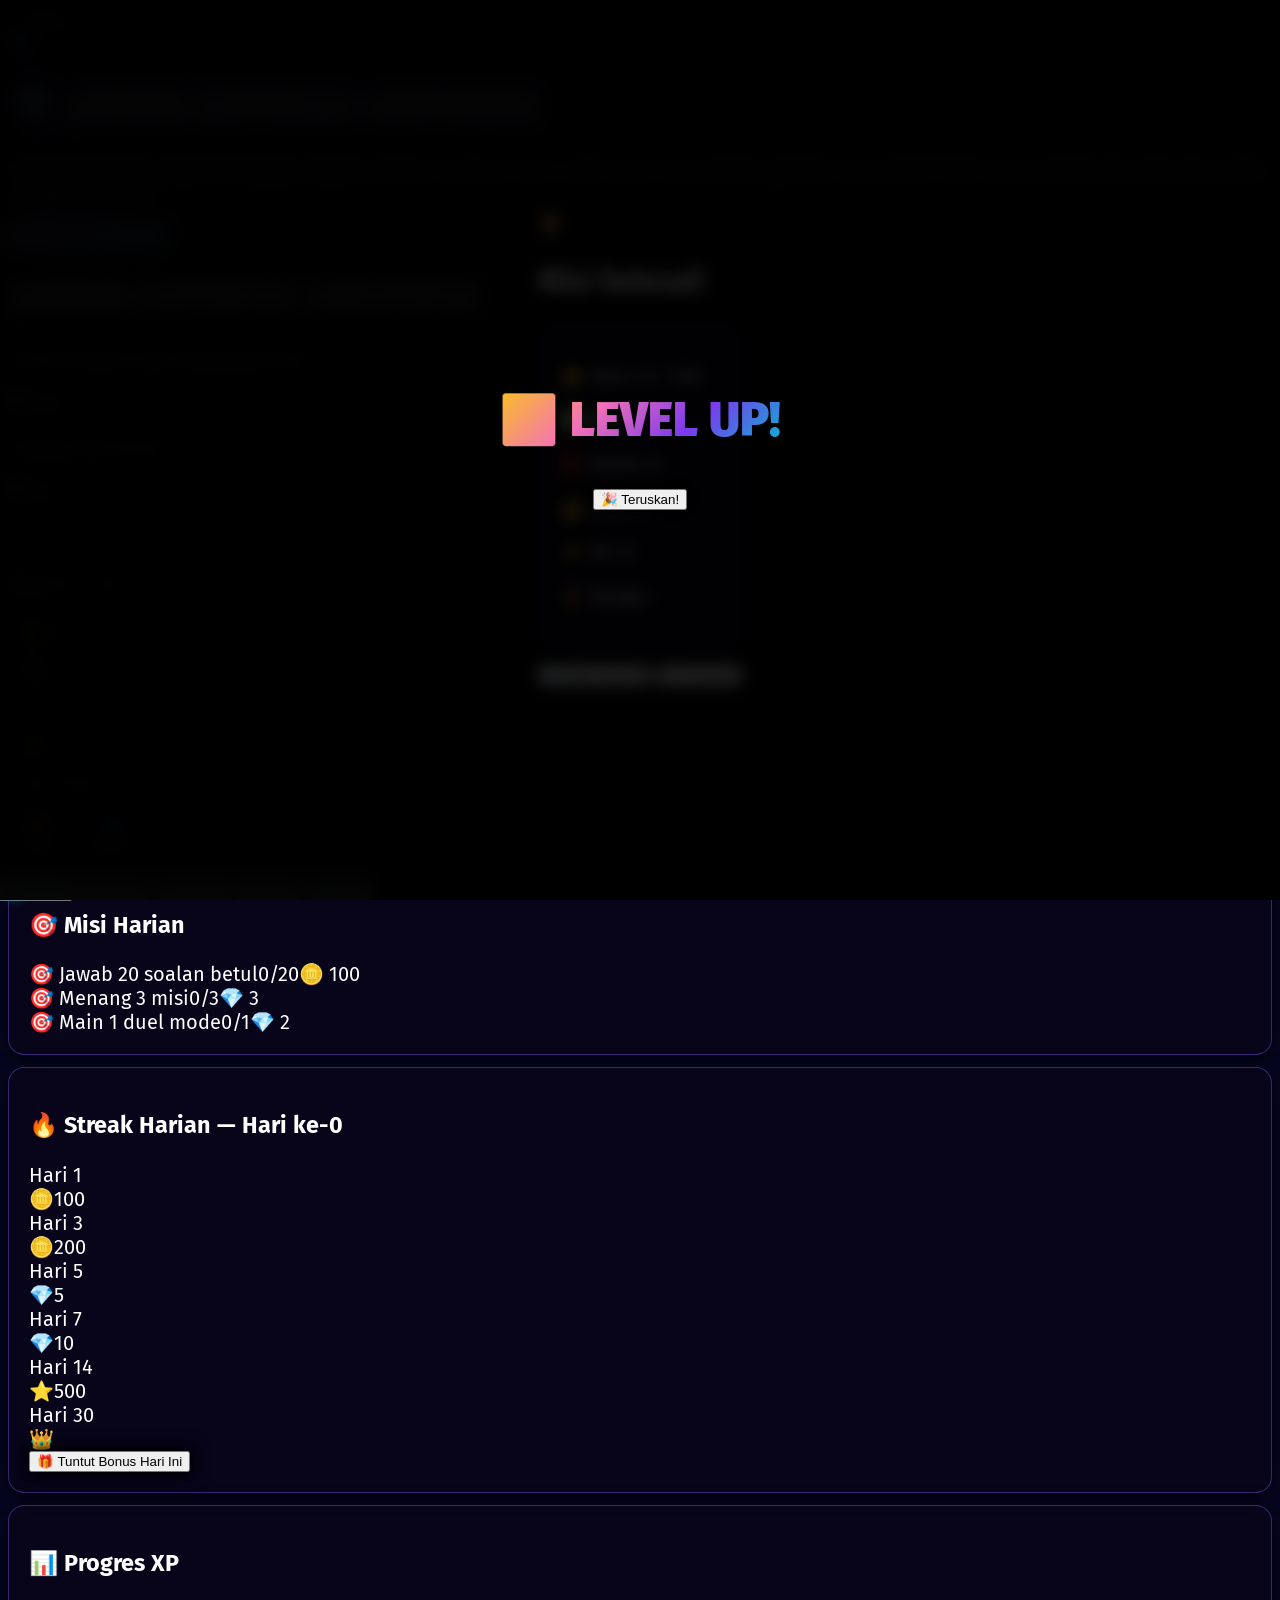
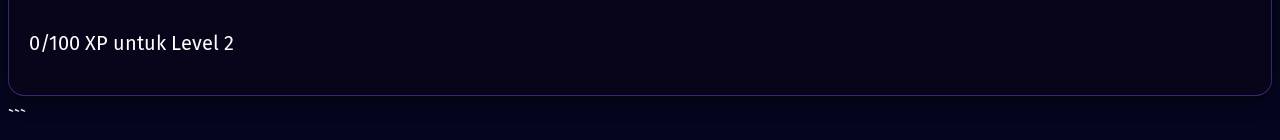
==== commit 9732eee4: "Create index.html" ====
--- a/index.html
+++ b/index.html
@@ -1,892 +1,1147 @@
-<!doctype html>
-<html lang="ms"><head><script>window["__codeletBootstrap__"]=JSON.parse('{"A":"A","B":"20260723-05-e9a76f4"}');</script><script src="/_sdk/e358eac22bd01364.telemetry_sdk.js" integrity="sha512-KPxp3rw4K8Nu9ceWJc3gyM7srgaZxiFWOVbyu260EYzzAqdz10mfo5xyXrCx+wEKtGo77JbtmwXvFLbwrGzwvw=="></script>
+```html
+<!DOCTYPE html>
+<html lang="ms">
+<head>
   <meta charset="UTF-8">
   <meta name="viewport" content="width=device-width, initial-scale=1.0">
   <title>Jawab Express Universe</title>
   <script src="https://cdn.tailwindcss.com/3.4.17"></script>
-  <link href="https://fonts.googleapis.com/css2?family=Fira+Sans:wght@400;600;700;900&amp;display=swap" rel="stylesheet">
+  <link href="https://fonts.googleapis.com/css2?family=Fira+Sans:wght@400;600;700;900&display=swap" rel="stylesheet">
+  <script src="https://cdn.jsdelivr.net/npm/lucide@0.263.0/dist/umd/lucide.min.js" type="text/javascript"></script>
   <style>
-body{font-family:'Fira Sans',sans-serif;overflow-x:hidden;background-color:#05051f;font-size:20px}
-.stars{position:fixed;inset:0;pointer-events:none;z-index:0;overflow:hidden;background:radial-gradient(ellipse at 50% 25%,rgba(255,115,224,.2),transparent 12%),radial-gradient(ellipse at 50% 25%,transparent 0%,transparent 19%,rgba(108,72,255,.18) 23%,transparent 34%),radial-gradient(ellipse at 50% 25%,transparent 0%,transparent 31%,rgba(38,194,255,.12) 34%,transparent 48%)}
-.star{position:absolute;border-radius:50%;background:white;animation:twinkle var(--dur,3s) infinite alternate}
-@keyframes twinkle{0%{opacity:.15;transform:scale(.8)}100%{opacity:1;transform:scale(1.2)}}
-.shooting-star{position:absolute;width:2px;height:2px;background:white;border-radius:50%;animation:shoot 4s linear infinite;opacity:0}
-.shooting-star::after{content:'';position:absolute;top:0;right:0;width:40px;height:1px;background:linear-gradient(to left,white,transparent);transform:translateX(100%)}
-@keyframes shoot{0%{transform:translate(0,0);opacity:0}5%{opacity:1}80%{opacity:1}100%{transform:translate(-300px,200px);opacity:0}}
-.neon-btn{box-shadow:0 0 10px currentColor,0 0 20px currentColor,inset 0 0 10px rgba(255,255,255,.1);transition:all .15s;position:relative;overflow:hidden}
-.neon-btn:hover{box-shadow:0 0 20px currentColor,0 0 40px currentColor,inset 0 0 20px rgba(255,255,255,.2);transform:scale(1.05)}
-.neon-btn:active{transform:scale(.93)}
-.tactile-btn{transition:all .12s}.tactile-btn:active{transform:scale(.9) translateY(2px)}.tactile-btn:hover{filter:brightness(1.2)}
-.planet-card{transition:all .3s;border:1px solid rgba(139,92,246,.3);position:relative;overflow:hidden}
-.planet-card:hover{border-color:rgba(139,92,246,.8);box-shadow:0 0 25px rgba(139,92,246,.4);transform:translateY(-4px)}
-.crystal-glow{text-shadow:0 0 10px rgba(167,139,250,.8),0 0 30px rgba(167,139,250,.3)}
-.progress-bar{background:linear-gradient(90deg,#7c3aed,#06b6d4);border-radius:9999px;height:10px;position:relative;overflow:hidden}
-.progress-bar::after{content:'';position:absolute;inset:0;background:linear-gradient(90deg,transparent,rgba(255,255,255,.3),transparent);animation:shimmer 2s infinite}
-@keyframes shimmer{0%{transform:translateX(-100%)}100%{transform:translateX(100%)}}
-.screen{display:none}.screen.active{display:block}
-.bottom-nav{position:fixed;bottom:0;left:0;right:0;z-index:40}
-.nav-item{transition:all .2s}.nav-item.active{color:#06b6d4;transform:scale(1.1)}
-.stat-pill{background:rgba(255,255,255,.06);border:1px solid rgba(255,255,255,.12);border-radius:9999px;padding:8px 14px;font-size:16px;display:flex;align-items:center;gap:5px;backdrop-filter:blur(4px);color:#e2e8f0}
-.menu-btn{background:rgba(20,15,40,.85);border:1px solid rgba(6,182,212,.15);border-radius:14px;padding:14px;text-align:center;transition:all .2s;font-size:15px;color:#e2e8f0}
-.menu-btn:hover{border-color:rgba(6,182,212,.6);box-shadow:0 0 16px rgba(6,182,212,.25);transform:translateY(-2px)}
-.menu-btn:active{transform:scale(.92) translateY(1px)}
-.section-card{background:rgba(20,10,40,.85);border:1px solid rgba(139,92,246,.2);border-radius:16px;padding:20px;margin-bottom:12px;backdrop-filter:blur(4px)}
-.hero-idle{animation:heroIdle 4s ease-in-out infinite}
-@keyframes heroIdle{0%,100%{transform:translateY(0) scale(1)}50%{transform:translateY(-6px) scale(1.04)}}
-.pet-bounce{animation:petB 2.2s ease-in-out infinite}
-@keyframes petB{0%,100%{transform:translateY(0) rotate(-3deg)}30%{transform:translateY(-8px) rotate(3deg)}}
-.pet-play{animation:petPlay 5s ease-in-out infinite}
-@keyframes petPlay{0%,100%{transform:translate(0,0)}40%{transform:translate(-5px,3px)}80%{transform:translate(-3px,5px)}}
-.coin-spin{display:inline-block;animation:coinSpin 1.8s linear infinite}
-@keyframes coinSpin{50%{transform:rotateY(180deg)}}
-.reward-overlay{position:fixed;inset:0;z-index:55;display:flex;align-items:center;justify-content:center;background:rgba(0,0,0,.8);backdrop-filter:blur(6px);animation:fadeIn .3s}
-@keyframes fadeIn{from{opacity:0}to{opacity:1}}
-.chest-anim{animation:chestOpen .8s ease-out}
-@keyframes chestOpen{0%{transform:scale(.5);opacity:0}60%{transform:scale(1.15);opacity:1}100%{transform:scale(1);opacity:1}}
-.levelup-overlay{position:fixed;inset:0;z-index:58;display:flex;flex-direction:column;align-items:center;justify-content:center;background:rgba(0,0,0,.85);backdrop-filter:blur(8px)}
-.levelup-text{font-size:3rem;font-weight:900;background:linear-gradient(135deg,#fbbf24,#f472b6,#7c3aed,#06b6d4);-webkit-background-clip:text;-webkit-text-fill-color:transparent;animation:levelPulse 1s ease-in-out infinite alternate}
-@keyframes levelPulse{0%{transform:scale(1)}100%{transform:scale(1.1)}}
-.confetti{position:absolute;width:8px;height:8px;border-radius:2px;animation:confettiFall 2s ease-out forwards}
-@keyframes confettiFall{0%{transform:translateY(0) rotate(0);opacity:1}100%{transform:translateY(300px) rotate(720deg);opacity:0}}
-.loading-screen{position:fixed;inset:0;z-index:70;display:flex;flex-direction:column;align-items:center;justify-content:center;background:linear-gradient(135deg,#0a0a2e,#1a0533,#0d1b2a);transition:opacity .5s}
-.loading-screen.fade-out{opacity:0;pointer-events:none}
-.loading-dots span{display:inline-block;width:12px;height:12px;margin:0 4px;border-radius:50%;background:#06b6d4;animation:loadDot 1.2s ease-in-out infinite}
-.loading-dots span:nth-child(2){animation-delay:.2s}
-.loading-dots span:nth-child(3){animation-delay:.4s}
-@keyframes loadDot{0%,100%{transform:scale(.6);opacity:.4}50%{transform:scale(1.2);opacity:1}}
-.toast{position:fixed;top:20px;left:50%;transform:translateX(-50%);z-index:65;padding:12px 24px;border-radius:12px;font-size:16px;font-weight:600;animation:toastIn .3s ease-out}
-@keyframes toastIn{from{opacity:0;transform:translateX(-50%) translateY(-20px)}to{opacity:1;transform:translateX(-50%) translateY(0)}}
-.answer-btn{transition:all .2s;border:2px solid rgba(139,92,246,.3);color:#f1f5f9}
-.answer-btn:hover{border-color:rgba(6,182,212,.8);background:rgba(6,182,212,.1)}
-.answer-btn.correct{border-color:#10b981;background:rgba(16,185,129,.2);animation:correctFlash .5s}
-.answer-btn.wrong{border-color:#ef4444;background:rgba(239,68,68,.2);animation:wrongShake .5s}
-@keyframes correctFlash{0%,100%{transform:scale(1)}50%{transform:scale(1.05)}}
-@keyframes wrongShake{0%,100%{transform:translateX(0)}25%{transform:translateX(-5px)}75%{transform:translateX(5px)}}
-.timer-bar{height:8px;border-radius:9999px;transition:width .1s linear}
-.mission-card{background:rgba(15,8,35,.9);border:2px solid rgba(139,92,246,.25);border-radius:20px;padding:20px;transition:all .3s;position:relative;overflow:hidden}
-.mission-card:hover{border-color:rgba(6,182,212,.7);box-shadow:0 0 30px rgba(6,182,212,.3);transform:translateY(-3px)}
-.grade-planet{width:100%;aspect-ratio:1;border-radius:50%;display:flex;flex-direction:column;align-items:center;justify-content:center;border:3px solid rgba(255,255,255,.2);transition:all .3s;cursor:pointer;position:relative;overflow:hidden}
-.grade-planet:hover{transform:scale(1.08);box-shadow:0 0 30px rgba(139,92,246,.5)}
-.grade-planet:active{transform:scale(.95)}
-.nebula-bg{position:absolute;inset:0;border-radius:50%;opacity:.3;background:radial-gradient(circle,rgba(255,255,255,.2),transparent 70%);animation:nebulaPulse 3s ease-in-out infinite}
-@keyframes nebulaPulse{0%,100%{transform:scale(1);opacity:.3}50%{transform:scale(1.1);opacity:.5}}
-.duel-panel{border:2px solid rgba(139,92,246,.3);border-radius:16px;padding:16px;text-align:center;flex:1}.duel-battle-screen{position:fixed;inset:0;z-index:35;display:flex;flex-direction:column;height:calc(100 * min(var(--vh,1vh),1vh));min-height:0;overflow:hidden;background:radial-gradient(circle at 50% 50%,rgba(124,58,237,.22),transparent 34%),linear-gradient(180deg,#10082c,#05051f)}.duel-player-zone{flex:1 1 0;min-height:0;overflow:hidden;padding:10px 14px;background:rgba(12,8,34,.88);border:1px solid rgba(139,92,246,.35)}.duel-player-two{transform:rotate(180deg);border-bottom-color:rgba(6,182,212,.65)}.duel-player-one{border-top-color:rgba(6,182,212,.65)}.duel-player-content{max-width:680px;height:100%;margin:auto;display:flex;flex-direction:column;justify-content:center;gap:7px}.duel-player-head{display:flex;align-items:center;gap:9px}.duel-avatar{width:42px;height:42px;border-radius:50%;display:flex;align-items:center;justify-content:center;font-size:25px;background:linear-gradient(135deg,#7c3aed,#06b6d4);border:2px solid #67e8f9;box-shadow:0 0 16px rgba(6,182,212,.5)}.duel-avatar-p2{background:linear-gradient(135deg,#ec4899,#7c3aed);border-color:#f9a8d4}.duel-label{font-size:10px;font-weight:900;letter-spacing:.16em}.duel-label-p1{color:#67e8f9}.duel-label-p2{color:#f9a8d4}.duel-player-name{font-size:15px;font-weight:800;color:#f8fafc}.duel-stat{margin-left:auto;display:flex;gap:3px;align-items:center;padding:5px 8px;border-radius:9px;background:rgba(255,255,255,.08);font-size:13px}.duel-stat+.duel-stat{margin-left:0}.duel-timer{display:flex;align-items:center;gap:7px;color:#fbbf24;font-size:13px}.duel-timer-track{height:6px;flex:1;border-radius:99px;background:rgba(255,255,255,.12);overflow:hidden}.duel-timer-fill{height:100%;width:100%;border-radius:99px;background:linear-gradient(90deg,#22d3ee,#a78bfa)}.duel-timer-p2{background:linear-gradient(90deg,#f472b6,#a78bfa)}.duel-question{margin:0;padding:8px 12px;border-radius:10px;text-align:center;font-size:15px;font-weight:800;color:#172033;background:rgba(255,255,255,.94);min-height:40px;display:flex;align-items:center;justify-content:center}.duel-answer-grid{display:grid;grid-template-columns:repeat(2,minmax(0,1fr));gap:6px}.duel-answer-grid .answer-btn{padding:8px;font-size:13px;background:rgba(255,255,255,.06)}.duel-arena-strip{height:76px;flex:0 0 76px;position:relative;display:flex;flex-direction:column;align-items:center;justify-content:center;background:radial-gradient(circle,rgba(6,182,212,.2),transparent 62%),#080622}.duel-arena-line{width:100%;height:1px;background:linear-gradient(90deg,transparent,#22d3ee,transparent);box-shadow:0 0 14px #22d3ee}.duel-arena-title{position:absolute;top:50%;transform:translateY(-50%);padding:4px 13px;border:1px solid rgba(34,211,238,.7);border-radius:999px;background:#0b0730;color:#a5f3fc;font-size:11px;font-weight:900;letter-spacing:.14em;box-shadow:0 0 18px rgba(34,211,238,.4)}.duel-arena-fighters{position:absolute;inset:0;display:flex;align-items:center;justify-content:space-between;padding:0 22%;font-size:25px;pointer-events:none}.duel-energy{color:#fbbf24;animation:arenaPulse 1s ease-in-out infinite alternate}.duel-hit-forward{animation:duelForward .45s ease-out}.duel-hit-back{animation:duelBack .45s ease-out}@keyframes duelForward{50%{transform:translateX(20px) scale(1.25);filter:drop-shadow(0 0 12px #22d3ee)}}@keyframes duelBack{50%{transform:translateX(-12px) scale(.9);filter:drop-shadow(0 0 10px #ef4444)}}@keyframes arenaPulse{from{transform:scale(.8);opacity:.45}to{transform:scale(1.25);opacity:1}}@media(max-width:520px){.duel-player-zone{padding:7px 8px}.duel-player-content{gap:4px}.duel-avatar{width:34px;height:34px;font-size:20px}.duel-question{font-size:12px;min-height:32px;padding:5px 7px}.duel-answer-grid{gap:4px}.duel-answer-grid .answer-btn{padding:6px 4px;font-size:11px}.duel-arena-strip{height:62px;flex-basis:62px}.duel-arena-fighters{padding:0 13%;font-size:20px}}
-.modal-panel{position:fixed;inset:0;z-index:50;display:none;align-items:center;justify-content:center;background:rgba(0,0,0,.75);padding:16px;backdrop-filter:blur(4px)}.modal-panel.show{display:flex}
-.modal-inner{background:rgba(15,8,35,.97);border:1px solid rgba(6,182,212,.4);border-radius:20px;max-width:480px;width:100%;max-height:85vh;overflow-y:auto;padding:24px;position:relative}
-.modal-close{position:absolute;top:12px;right:16px;font-size:28px;color:#a78bfa;cursor:pointer;background:none;border:none}
-.shop-item{background:rgba(20,12,50,.9);border:1px solid rgba(139,92,246,.25);border-radius:14px;padding:14px;text-align:center;cursor:pointer;transition:all .2s;color:#e2e8f0}
-.shop-item:hover{border-color:rgba(6,182,212,.6);transform:translateY(-2px)}
-.planet-locked{opacity:.5;filter:grayscale(.6)}
-.galaxy-card{background:rgba(15,8,35,.9);border:2px solid rgba(139,92,246,.25);border-radius:16px;padding:16px;text-align:center;transition:all .3s;cursor:pointer}
-.galaxy-card:hover:not(.planet-locked){border-color:rgba(6,182,212,.7);box-shadow:0 0 20px rgba(6,182,212,.3);transform:translateY(-3px)}
-.setup-input{width:100%;padding:12px 16px;border-radius:12px;background:rgba(255,255,255,.08);border:1px solid rgba(139,92,246,.3);color:#f1f5f9;font-size:16px;outline:none;transition:border-color .2s}
-.setup-input:focus{border-color:#06b6d4}
-.hero-pick{width:60px;height:60px;border-radius:50%;display:flex;align-items:center;justify-content:center;border:2px solid rgba(139,92,246,.3);cursor:pointer;transition:all .2s;font-size:1.5rem}
-.hero-pick:hover{border-color:#06b6d4;transform:scale(1.1)}
-.hero-pick.selected{border-color:#10b981;background:rgba(16,185,129,.2);box-shadow:0 0 12px rgba(16,185,129,.4)}
-</style>
-  <script src="https://cdn.jsdelivr.net/npm/lucide@0.263.0/dist/umd/lucide.min.js" type="text/javascript"></script>
-  <script src="/_sdk/935a53bc2e11fb8d.data_sdk.js" type="text/javascript" integrity="sha512-qr2oyPnEys1WebcOABaRh6hG77r5PWpqeWW6JTKbRJqly/INsfBi31CVNlTmHqjgeLpkVmmHZJUdxSx/32tOFQ=="></script>
-  <script src="/_sdk/6030e540d4419216.resizing_sdk.js" type="text/javascript" integrity="sha512-b5KWzyoXsbWP4smq4sftIi6Kts4YVBpBsz0BwCViwbBJkK64a3/Z6ZMdWA+qnplNcXw4mhZeqvQi3mOosiRJdA=="></script>
- </head>
- <body data-template-id="__page-root" class="text-white relative" style="min-height:calc(100 * min(var(--vh,1vh),1vh))">
+    body { font-family: 'Fira Sans', sans-serif; overflow-x: hidden; background-color: #05051f; font-size: 20px; color: white; }
+    
+    /* AI 3D Cinematic Background */
+    .ai-bg {
+      position: fixed;
+      inset: -5%; /* Slightly larger for panning effect */
+      width: 110%;
+      height: 110%;
+      z-index: -2;
+      background-image: url('https://image.pollinations.ai/prompt/bright%20beautiful%20cinematic%203d%20galaxy%20nebula%20stars%20hd%20masterpiece%20vibrant%20colors?width=1920&height=1080&nologo=true');
+      background-size: cover;
+      background-position: center;
+      animation: panBg 30s infinite alternate ease-in-out;
+      opacity: 0.8;
+    }
+    @keyframes panBg {
+      0% { transform: scale(1) translate(0, 0); }
+      100% { transform: scale(1.05) translate(-1%, -1%); }
+    }
+
+    /* Existing Stars Effect for extra depth */
+    .stars { position: fixed; inset: 0; pointer-events: none; z-index: -1; overflow: hidden; }
+    .star { position: absolute; border-radius: 50%; background: white; animation: twinkle var(--dur, 3s) infinite alternate; box-shadow: 0 0 4px white; }
+    @keyframes twinkle { 0% { opacity: .15; transform: scale(.8) } 100% { opacity: 1; transform: scale(1.2) } }
+    .shooting-star { position: absolute; width: 2px; height: 2px; background: white; border-radius: 50%; animation: shoot 4s linear infinite; opacity: 0; box-shadow: 0 0 10px white;}
+    .shooting-star::after { content: ''; position: absolute; top: 0; right: 0; width: 40px; height: 1px; background: linear-gradient(to left, white, transparent); transform: translateX(100%); }
+    @keyframes shoot { 0% { transform: translate(0, 0); opacity: 0 } 5% { opacity: 1 } 80% { opacity: 1 } 100% { transform: translate(-300px, 200px); opacity: 0 } }
+    
+    /* UI Components */
+    .neon-btn { box-shadow: 0 0 10px currentColor, 0 0 20px currentColor, inset 0 0 10px rgba(255, 255, 255, .1); transition: all .15s; position: relative; overflow: hidden; }
+    .neon-btn:hover { box-shadow: 0 0 20px currentColor, 0 0 40px currentColor, inset 0 0 20px rgba(255, 255, 255, .2); transform: scale(1.05); }
+    .neon-btn:active { transform: scale(.93); }
+    .tactile-btn { transition: all .12s; } .tactile-btn:active { transform: scale(.9) translateY(2px); } .tactile-btn:hover { filter: brightness(1.2); }
+    .planet-card { transition: all .3s; border: 1px solid rgba(139, 92, 246, .3); position: relative; overflow: hidden; }
+    .planet-card:hover { border-color: rgba(139, 92, 246, .8); box-shadow: 0 0 25px rgba(139, 92, 246, .4); transform: translateY(-4px); }
+    .crystal-glow { text-shadow: 0 0 10px rgba(167, 139, 250, .8), 0 0 30px rgba(167, 139, 250, .3); }
+    .progress-bar { background: linear-gradient(90deg, #7c3aed, #06b6d4); border-radius: 9999px; height: 10px; position: relative; overflow: hidden; }
+    .progress-bar::after { content: ''; position: absolute; inset: 0; background: linear-gradient(90deg, transparent, rgba(255, 255, 255, .3), transparent); animation: shimmer 2s infinite; }
+    @keyframes shimmer { 0% { transform: translateX(-100%) } 100% { transform: translateX(100%) } }
+    .screen { display: none; } .screen.active { display: block; }
+    .bottom-nav { position: fixed; bottom: 0; left: 0; right: 0; z-index: 40; background: rgba(5, 5, 31, 0.95); backdrop-filter: blur(10px); border-top: 1px solid rgba(139, 92, 246, 0.4);}
+    .nav-item { transition: all .2s; } .nav-item.active { color: #06b6d4; transform: scale(1.1); text-shadow: 0 0 10px #06b6d4;}
+    .stat-pill { background: rgba(0, 0, 0, .4); border: 1px solid rgba(255, 255, 255, .2); border-radius: 9999px; padding: 8px 14px; font-size: 16px; display: flex; align-items: center; gap: 5px; backdrop-filter: blur(4px); color: #e2e8f0; }
+    .menu-btn { background: rgba(20, 15, 40, .85); border: 1px solid rgba(6, 182, 212, .3); border-radius: 14px; padding: 14px; text-align: center; transition: all .2s; font-size: 15px; color: #e2e8f0; backdrop-filter: blur(5px);}
+    .menu-btn:hover { border-color: rgba(6, 182, 212, .8); box-shadow: 0 0 16px rgba(6, 182, 212, .4); transform: translateY(-2px); }
+    .menu-btn:active { transform: scale(.92) translateY(1px); }
+    .section-card { background: rgba(10, 5, 25, .7); border: 1px solid rgba(139, 92, 246, .4); border-radius: 16px; padding: 20px; margin-bottom: 12px; backdrop-filter: blur(10px); box-shadow: 0 4px 20px rgba(0,0,0,0.5); }
+    .hero-idle { animation: heroIdle 4s ease-in-out infinite; }
+    @keyframes heroIdle { 0%, 100% { transform: translateY(0) scale(1) } 50% { transform: translateY(-6px) scale(1.04) } }
+    .pet-bounce { animation: petB 2.2s ease-in-out infinite; }
+    @keyframes petB { 0%, 100% { transform: translateY(0) rotate(-3deg) } 30% { transform: translateY(-8px) rotate(3deg) } }
+    .pet-play { animation: petPlay 5s ease-in-out infinite; }
+    @keyframes petPlay { 0%, 100% { transform: translate(0, 0) } 40% { transform: translate(-5px, 3px) } 80% { transform: translate(-3px, 5px) } }
+    .coin-spin { display: inline-block; animation: coinSpin 1.8s linear infinite; }
+    @keyframes coinSpin { 50% { transform: rotateY(180deg) } }
+    .reward-overlay { position: fixed; inset: 0; z-index: 55; display: flex; align-items: center; justify-content: center; background: rgba(0, 0, 0, .8); backdrop-filter: blur(6px); animation: fadeIn .3s; }
+    @keyframes fadeIn { from { opacity: 0 } to { opacity: 1 } }
+    .chest-anim { animation: chestOpen .8s ease-out; }
+    @keyframes chestOpen { 0% { transform: scale(.5); opacity: 0 } 60% { transform: scale(1.15); opacity: 1 } 100% { transform: scale(1); opacity: 1 } }
+    .levelup-overlay { position: fixed; inset: 0; z-index: 58; display: flex; flex-direction: column; align-items: center; justify-content: center; background: rgba(0, 0, 0, .85); backdrop-filter: blur(8px); }
+    .levelup-text { font-size: 3rem; font-weight: 900; background: linear-gradient(135deg, #fbbf24, #f472b6, #7c3aed, #06b6d4); -webkit-background-clip: text; -webkit-text-fill-color: transparent; animation: levelPulse 1s ease-in-out infinite alternate; }
+    @keyframes levelPulse { 0% { transform: scale(1) } 100% { transform: scale(1.1) } }
+    .confetti { position: absolute; width: 8px; height: 8px; border-radius: 2px; animation: confettiFall 2s ease-out forwards; }
+    @keyframes confettiFall { 0% { transform: translateY(0) rotate(0); opacity: 1 } 100% { transform: translateY(300px) rotate(720deg); opacity: 0 } }
+    .loading-screen { position: fixed; inset: 0; z-index: 70; display: flex; flex-direction: column; align-items: center; justify-content: center; background: linear-gradient(135deg, #0a0a2e, #1a0533, #0d1b2a); transition: opacity .5s; }
+    .loading-screen.fade-out { opacity: 0; pointer-events: none; }
+    .loading-dots span { display: inline-block; width: 12px; height: 12px; margin: 0 4px; border-radius: 50%; background: #06b6d4; animation: loadDot 1.2s ease-in-out infinite; }
+    .loading-dots span:nth-child(2) { animation-delay: .2s; }
+    .loading-dots span:nth-child(3) { animation-delay: .4s; }
+    @keyframes loadDot { 0%, 100% { transform: scale(.6); opacity: .4 } 50% { transform: scale(1.2); opacity: 1 } }
+    .toast { position: fixed; top: 20px; left: 50%; transform: translateX(-50%); z-index: 65; padding: 12px 24px; border-radius: 12px; font-size: 16px; font-weight: 600; animation: toastIn .3s ease-out; }
+    @keyframes toastIn { from { opacity: 0; transform: translateX(-50%) translateY(-20px) } to { opacity: 1; transform: translateX(-50%) translateY(0) } }
+    .answer-btn { transition: all .2s; border: 2px solid rgba(139, 92, 246, .3); color: #f1f5f9; background: rgba(0,0,0,0.5); backdrop-filter: blur(5px);}
+    .answer-btn:hover { border-color: rgba(6, 182, 212, .8); background: rgba(6, 182, 212, .3); }
+    .answer-btn.correct { border-color: #10b981; background: rgba(16, 185, 129, .5); animation: correctFlash .5s; }
+    .answer-btn.wrong { border-color: #ef4444; background: rgba(239, 68, 68, .5); animation: wrongShake .5s; }
+    @keyframes correctFlash { 0%, 100% { transform: scale(1) } 50% { transform: scale(1.05) } }
+    @keyframes wrongShake { 0%, 100% { transform: translateX(0) } 25% { transform: translateX(-5px) } 75% { transform: translateX(5px) } }
+    .timer-bar { height: 8px; border-radius: 9999px; transition: width .1s linear; }
+    .mission-card { background: rgba(15, 8, 35, .8); border: 2px solid rgba(139, 92, 246, .4); border-radius: 20px; padding: 20px; transition: all .3s; position: relative; overflow: hidden; backdrop-filter: blur(5px); }
+    .mission-card:hover { border-color: rgba(6, 182, 212, .9); box-shadow: 0 0 30px rgba(6, 182, 212, .5); transform: translateY(-3px); }
+    .grade-planet { width: 100%; aspect-ratio: 1; border-radius: 50%; display: flex; flex-direction: column; align-items: center; justify-content: center; border: 3px solid rgba(255, 255, 255, .4); transition: all .3s; cursor: pointer; position: relative; overflow: hidden; box-shadow: 0 10px 20px rgba(0,0,0,0.5);}
+    .grade-planet:hover { transform: scale(1.08); box-shadow: 0 0 30px rgba(139, 92, 246, .8); }
+    .grade-planet:active { transform: scale(.95); }
+    .nebula-bg { position: absolute; inset: 0; border-radius: 50%; opacity: .3; background: radial-gradient(circle, rgba(255, 255, 255, .3), transparent 70%); animation: nebulaPulse 3s ease-in-out infinite; }
+    @keyframes nebulaPulse { 0%, 100% { transform: scale(1); opacity: .3 } 50% { transform: scale(1.1); opacity: .6 } }
+    
+    /* Duel CSS */
+    .duel-panel { border: 2px solid rgba(139, 92, 246, .3); border-radius: 16px; padding: 16px; text-align: center; flex: 1; }
+    .duel-battle-screen { position: fixed; inset: 0; z-index: 35; display: flex; flex-direction: column; height: calc(100 * min(var(--vh, 1vh), 1vh)); min-height: 0; overflow: hidden; background: radial-gradient(circle at 50% 50%, rgba(124, 58, 237, .4), transparent 50%), rgba(0,0,0,0.8); backdrop-filter: blur(10px); }
+    .duel-player-zone { flex: 1 1 0; min-height: 0; overflow: hidden; padding: 10px 14px; background: rgba(12, 8, 34, .7); border: 1px solid rgba(139, 92, 246, .35); }
+    .duel-player-two { transform: rotate(180deg); border-bottom-color: rgba(6, 182, 212, .65); }
+    .duel-player-one { border-top-color: rgba(6, 182, 212, .65); }
+    .duel-player-content { max-width: 680px; height: 100%; margin: auto; display: flex; flex-direction: column; justify-content: center; gap: 7px; }
+    .duel-player-head { display: flex; align-items: center; gap: 9px; }
+    .duel-avatar { width: 50px; height: 50px; border-radius: 50%; display: flex; align-items: center; justify-content: center; font-size: 25px; background: rgba(0,0,0,0.5); border: 2px solid #67e8f9; box-shadow: 0 0 16px rgba(6, 182, 212, .5); overflow: hidden; }
+    .duel-avatar img { width: 100%; height: 100%; object-fit: cover; }
+    .duel-avatar-p2 { border-color: #f9a8d4; box-shadow: 0 0 16px rgba(249, 168, 212, .5);}
+    .duel-label { font-size: 10px; font-weight: 900; letter-spacing: .16em; }
+    .duel-label-p1 { color: #67e8f9; }
+    .duel-label-p2 { color: #f9a8d4; }
+    .duel-player-name { font-size: 15px; font-weight: 800; color: #f8fafc; }
+    .duel-stat { margin-left: auto; display: flex; gap: 3px; align-items: center; padding: 5px 8px; border-radius: 9px; background: rgba(255, 255, 255, .1); font-size: 13px; }
+    .duel-timer { display: flex; align-items: center; gap: 7px; color: #fbbf24; font-size: 13px; }
+    .duel-timer-track { height: 6px; flex: 1; border-radius: 99px; background: rgba(255, 255, 255, .12); overflow: hidden; }
+    .duel-timer-fill { height: 100%; width: 100%; border-radius: 99px; background: linear-gradient(90deg, #22d3ee, #a78bfa); }
+    .duel-timer-p2 { background: linear-gradient(90deg, #f472b6, #a78bfa); }
+    .duel-question { margin: 0; padding: 8px 12px; border-radius: 10px; text-align: center; font-size: 15px; font-weight: 800; color: #fff; background: rgba(0, 0, 0, .6); border: 1px solid rgba(255,255,255,0.2); min-height: 40px; display: flex; align-items: center; justify-content: center; }
+    .duel-answer-grid { display: grid; grid-template-columns: repeat(2, minmax(0, 1fr)); gap: 6px; }
+    .duel-answer-grid .answer-btn { padding: 8px; font-size: 13px; background: rgba(0, 0, 0, .4); }
+    .duel-arena-strip { height: 76px; flex: 0 0 76px; position: relative; display: flex; flex-direction: column; align-items: center; justify-content: center; background: radial-gradient(circle, rgba(6, 182, 212, .3), transparent 62%), rgba(0,0,0,0.6); backdrop-filter: blur(5px);}
+    .duel-arena-line { width: 100%; height: 2px; background: linear-gradient(90deg, transparent, #22d3ee, transparent); box-shadow: 0 0 14px #22d3ee; }
+    .duel-arena-title { position: absolute; top: 50%; transform: translateY(-50%); padding: 4px 13px; border: 1px solid rgba(34, 211, 238, .9); border-radius: 999px; background: #0b0730; color: #a5f3fc; font-size: 11px; font-weight: 900; letter-spacing: .14em; box-shadow: 0 0 18px rgba(34, 211, 238, .8); }
+    .duel-arena-fighters { position: absolute; inset: 0; display: flex; align-items: center; justify-content: space-between; padding: 0 22%; font-size: 35px; pointer-events: none; }
+    .duel-energy { color: #fbbf24; animation: arenaPulse 1s ease-in-out infinite alternate; font-size: 20px;}
+    .duel-hit-forward { animation: duelForward .45s ease-out; }
+    .duel-hit-back { animation: duelBack .45s ease-out; }
+    @keyframes duelForward { 50% { transform: translateX(20px) scale(1.25); filter: drop-shadow(0 0 15px #22d3ee) } }
+    @keyframes duelBack { 50% { transform: translateX(-12px) scale(.9); filter: drop-shadow(0 0 10px #ef4444) } }
+    @keyframes arenaPulse { from { transform: scale(.8); opacity: .6 } to { transform: scale(1.4); opacity: 1; text-shadow: 0 0 20px #fbbf24; } }
+    @media(max-width:520px) {
+      .duel-player-zone { padding: 7px 8px }
+      .duel-player-content { gap: 4px }
+      .duel-avatar { width: 40px; height: 40px; }
+      .duel-question { font-size: 13px; min-height: 32px; padding: 5px 7px }
+      .duel-answer-grid { gap: 4px }
+      .duel-answer-grid .answer-btn { padding: 6px 4px; font-size: 12px }
+      .duel-arena-strip { height: 62px; flex-basis: 62px }
+      .duel-arena-fighters { padding: 0 13%; font-size: 28px }
+    }
+    
+    .modal-panel { position: fixed; inset: 0; z-index: 50; display: none; align-items: center; justify-content: center; background: rgba(0, 0, 0, .75); padding: 16px; backdrop-filter: blur(4px); }
+    .modal-panel.show { display: flex; }
+    .modal-inner { background: rgba(15, 8, 35, .97); border: 1px solid rgba(6, 182, 212, .6); border-radius: 20px; max-width: 480px; width: 100%; max-height: 85vh; overflow-y: auto; padding: 24px; position: relative; box-shadow: 0 10px 40px rgba(0,0,0,0.8);}
+    .modal-close { position: absolute; top: 12px; right: 16px; font-size: 28px; color: #a78bfa; cursor: pointer; background: none; border: none; }
+    
+    .shop-item { background: rgba(20, 12, 50, .7); border: 1px solid rgba(139, 92, 246, .4); border-radius: 14px; padding: 14px; text-align: center; cursor: pointer; transition: all .2s; color: #e2e8f0; backdrop-filter: blur(5px);}
+    .shop-item:hover { border-color: rgba(6, 182, 212, .9); transform: translateY(-2px); box-shadow: 0 0 15px rgba(6,182,212,0.4);}
+    .planet-locked { opacity: .5; filter: grayscale(.6); }
+    
+    .galaxy-card { background: rgba(15, 8, 35, .8); border: 2px solid rgba(139, 92, 246, .4); border-radius: 16px; padding: 16px; text-align: center; transition: all .3s; cursor: pointer; backdrop-filter: blur(5px);}
+    .galaxy-card:hover:not(.planet-locked) { border-color: rgba(6, 182, 212, .9); box-shadow: 0 0 20px rgba(6, 182, 212, .5); transform: translateY(-3px); }
+    
+    .setup-input { width: 100%; padding: 12px 16px; border-radius: 12px; background: rgba(0, 0, 0, .4); border: 1px solid rgba(139, 92, 246, .5); color: #f1f5f9; font-size: 16px; outline: none; transition: border-color .2s; }
+    .setup-input:focus { border-color: #06b6d4; box-shadow: 0 0 10px rgba(6,182,212,0.5);}
+    
+    .hero-pick { width: 60px; height: 60px; border-radius: 50%; display: flex; align-items: center; justify-content: center; border: 2px solid rgba(139, 92, 246, .4); cursor: pointer; transition: all .2s; overflow: hidden; background: rgba(0,0,0,0.5);}
+    .hero-pick img { width: 100%; height: 100%; object-fit: cover; }
+    .hero-pick:hover { border-color: #06b6d4; transform: scale(1.1); box-shadow: 0 0 10px rgba(6,182,212,0.6);}
+    .hero-pick.selected { border-color: #10b981; border-width: 3px; background: rgba(16, 185, 129, .2); box-shadow: 0 0 15px rgba(16, 185, 129, .6); transform: scale(1.05);}
+  </style>
+</head>
+<body class="text-white relative" style="min-height:calc(100 * min(var(--vh,1vh),1vh))">
+  
+  <!-- AI 3D Galaxy Background -->
+  <div class="ai-bg"></div>
+  <div class="stars" id="starfield"></div>
+  
+  <!-- Loading Screen -->
   <div id="loading-screen" class="loading-screen">
-   <div class="text-5xl hero-idle mb-4">
-    🦸
-   </div>
-   <div class="text-xl font-bold text-cyan-200 mb-2">
-    Memuatkan Universe...
-   </div>
-   <div class="loading-dots mb-4"><span></span><span></span><span></span>
-   </div>
-   <p id="loading-tip" class="text-base text-purple-200 max-w-xs text-center px-4"></p>
+    <div class="text-5xl hero-idle mb-4">🚀</div>
+    <div class="text-xl font-bold text-cyan-200 mb-2">Memuatkan Universe...</div>
+    <div class="loading-dots mb-4"><span></span><span></span><span></span></div>
+    <p id="loading-tip" class="text-base text-purple-200 max-w-xs text-center px-4"></p>
   </div>
-  <div class="stars" id="starfield"></div>
-  <div id="toast-container"></div><!-- Welcome Modal -->
-  <div id="welcome-modal" class="fixed inset-0 z-50 flex items-center justify-center bg-black/70 p-4 backdrop-blur-sm">
-   <div data-template-id="welcome-panel" class="canva-panel relative max-w-lg w-full rounded-2xl p-8 text-center border border-purple-500/50" style="background: linear-gradient(135deg, rgba(30, 10, 60, 0.95), rgba(10, 20, 50, 0.95));">
-    <div class="text-5xl mb-4 coin-spin">
-     💎
-    </div>
-    <h1 data-template-id="welcome-title" class="canva-text text-3xl font-bold mb-2 crystal-glow" style="color: rgb(233, 213, 255); font-weight: 900; font-style: normal; font-size: 32px;">💎 JAWAB EXPRESS UNIVERSE</h1>
-    <p data-template-id="welcome-message" class="canva-text text-lg mb-6 leading-relaxed" style="color: rgb(241, 245, 249); font-weight: 400; font-style: normal; font-size: 22px;">Selamat datang, Express Ranger! Jawab soalan, kumpul coin, naik level, dan jelajah galaksi! Pilih misi dan mula pengembaraan!</p><button data-template-id="start-btn" class="canva-button neon-btn tactile-btn px-8 py-3 rounded-full font-bold text-xl" onclick="closeModal()" style="background: linear-gradient(135deg, rgb(124, 58, 237), rgb(6, 182, 212)); color: rgb(255, 255, 255); font-weight: 700; font-style: normal; font-size: 22px;">🚀 Mula Pengembaraan</button>
-   </div>
-  </div><!-- Level Up Overlay -->
+  
+  <div id="toast-container"></div>
+  
+  <!-- Welcome Modal -->
+  <div id="welcome-modal" class="fixed inset-0 z-50 flex items-center justify-center bg-black/80 p-4 backdrop-blur-md">
+    <div class="relative max-w-lg w-full rounded-2xl p-8 text-center border border-cyan-500/60 shadow-[0_0_30px_rgba(6,182,212,0.4)]" style="background: linear-gradient(135deg, rgba(30, 10, 60, 0.95), rgba(10, 20, 50, 0.95));">
+      <div class="text-6xl mb-4 coin-spin drop-shadow-[0_0_15px_rgba(255,255,255,0.6)]">💎</div>
+      <h1 class="text-3xl font-black mb-2 crystal-glow text-purple-200">💎 JAWAB EXPRESS UNIVERSE</h1>
+      <p class="text-lg mb-6 leading-relaxed text-slate-200">Selamat datang, Express Ranger! Jawab soalan, kumpul coin, naik level, dan jelajah galaksi sinematik! Pilih hero animasi AI anda dan mula pengembaraan!</p>
+      <button class="neon-btn tactile-btn px-8 py-3 rounded-full font-bold text-xl w-full" onclick="closeModal()" style="background: linear-gradient(135deg, rgb(124, 58, 237), rgb(6, 182, 212)); color: white;">🚀 Mula Pengembaraan</button>
+    </div>
+  </div>
+  
+  <!-- Level Up Overlay -->
   <div id="levelup-overlay" class="levelup-overlay hidden">
-   <div id="confetti-container" class="absolute inset-0 overflow-hidden pointer-events-none"></div>
-   <div class="levelup-text mb-4">
-    ⬆️ LEVEL UP!
-   </div>
-   <p id="levelup-detail" class="text-xl text-cyan-200 font-bold mb-4"></p><button class="neon-btn tactile-btn px-6 py-3 rounded-full text-cyan-200 text-lg" onclick="closeLevelUp()">🎉 Teruskan!</button>
-  </div><!-- Mission Complete Overlay -->
+    <div id="confetti-container" class="absolute inset-0 overflow-hidden pointer-events-none"></div>
+    <div class="levelup-text mb-4">⬆️ LEVEL UP!</div>
+    <p id="levelup-detail" class="text-xl text-cyan-200 font-bold mb-4"></p>
+    <button class="neon-btn tactile-btn px-6 py-3 rounded-full text-cyan-200 text-lg border border-cyan-400" onclick="closeLevelUp()">🎉 Teruskan!</button>
+  </div>
+  
+  <!-- Mission Complete Overlay -->
   <div id="mission-complete-overlay" class="reward-overlay hidden">
-   <div class="text-center max-w-sm mx-auto p-6">
-    <div class="text-5xl mb-3 chest-anim">
-     🏆
-    </div>
-    <h2 class="text-2xl font-black text-yellow-300 mb-2">Misi Selesai!</h2>
-    <div class="section-card text-left space-y-2 mb-4">
-     <p class="text-base text-slate-100">⭐ Skor: <span id="mc-score" class="text-cyan-300 font-bold">0</span> / <span id="mc-total">100</span></p>
-     <p class="text-base text-slate-100">✅ Betul: <span id="mc-correct" class="text-green-300 font-bold">0</span></p>
-     <p class="text-base text-slate-100">❌ Salah: <span id="mc-wrong" class="text-red-300 font-bold">0</span></p>
-     <p class="text-base text-slate-100">💰 Coin: <span id="mc-coins" class="text-yellow-300 font-bold">0</span></p>
-     <p class="text-base text-slate-100">⚡ XP: <span id="mc-xp" class="text-purple-300 font-bold">0</span></p>
-     <p class="text-base text-slate-100">🎖️ Badge: <span id="mc-badge" class="text-green-300 font-bold">-</span></p>
-    </div>
-    <div class="flex gap-3 justify-center flex-wrap">
-     <button class="neon-btn tactile-btn px-5 py-3 rounded-full text-cyan-200 font-bold text-base" onclick="replayMission()">🔄 Main Semula</button> <button class="neon-btn tactile-btn px-5 py-3 rounded-full text-yellow-200 font-bold text-base" onclick="closeMissionComplete()">🚀 Kembali</button>
-    </div>
-   </div>
-  </div><!-- Generic Modal -->
+    <div class="text-center max-w-sm mx-auto p-6 bg-black/60 rounded-2xl border border-yellow-500/50 backdrop-blur-md">
+      <div class="text-6xl mb-3 chest-anim drop-shadow-[0_0_20px_rgba(251,191,36,0.8)]">🏆</div>
+      <h2 class="text-2xl font-black text-yellow-300 mb-2 text-shadow">Misi Selesai!</h2>
+      <div class="section-card text-left space-y-2 mb-4 bg-black/50">
+        <p class="text-base text-slate-100">⭐ Skor: <span id="mc-score" class="text-cyan-300 font-bold">0</span> / <span id="mc-total">100</span></p>
+        <p class="text-base text-slate-100">✅ Betul: <span id="mc-correct" class="text-green-300 font-bold">0</span></p>
+        <p class="text-base text-slate-100">❌ Salah: <span id="mc-wrong" class="text-red-300 font-bold">0</span></p>
+        <p class="text-base text-slate-100">💰 Coin: <span id="mc-coins" class="text-yellow-300 font-bold">0</span></p>
+        <p class="text-base text-slate-100">⚡ XP: <span id="mc-xp" class="text-purple-300 font-bold">0</span></p>
+        <p class="text-base text-slate-100">🎖️ Badge: <span id="mc-badge" class="text-green-300 font-bold">-</span></p>
+      </div>
+      <div class="flex gap-3 justify-center flex-wrap">
+        <button class="neon-btn tactile-btn px-5 py-3 rounded-full text-cyan-200 font-bold text-base border border-cyan-500/50" onclick="replayMission()">🔄 Main Semula</button> 
+        <button class="neon-btn tactile-btn px-5 py-3 rounded-full text-yellow-200 font-bold text-base border border-yellow-500/50" onclick="closeMissionComplete()">🚀 Kembali</button>
+      </div>
+    </div>
+  </div>
+  
+  <!-- Generic Modal -->
   <div id="generic-modal" class="modal-panel" onclick="if(event.target===this)closeGenericModal()">
-   <div class="modal-inner">
-    <button class="modal-close" onclick="closeGenericModal()">×</button>
-    <div id="generic-modal-content"></div>
-   </div>
-  </div><!-- Main App -->
+    <div class="modal-inner">
+      <button class="modal-close" onclick="closeGenericModal()">×</button>
+      <div id="generic-modal-content"></div>
+    </div>
+  </div>
+  
+  <!-- Main App -->
   <div class="relative z-10 pb-24">
-   <!-- HOME -->
-   <div id="screen-home" class="screen active">
-    <div class="relative overflow-hidden">
-     <header class="text-center pt-6 pb-2 px-4 relative">
-      <h1 data-template-id="main-title" class="canva-text text-3xl md:text-4xl font-black tracking-wide crystal-glow" style="color: rgb(0, 0, 0); font-weight: 400; font-style: normal; font-size: 32px;">JAWAB EXPRESS UNIVERSE</h1>
-      <p data-template-id="subtitle" class="canva-text text-lg mt-1" style="color: rgb(0, 0, 0); font-weight: 700; font-style: normal; font-size: 16px;">The Ultimate Learning Adventure</p>
-      <p data-template-id="tagline" class="canva-text italic text-base mt-1" style="color: rgb(0, 0, 0); font-weight: 400; font-style: italic; font-size: 22px;"></p>
-     </header>
-     <div class="flex justify-center gap-6 py-4 relative">
-      <div class="text-center cursor-pointer tactile-btn" onclick="showScreen('hero-system')">
-       <div class="w-24 h-24 rounded-full bg-gradient-to-br from-purple-600 to-cyan-500 flex items-center justify-center text-4xl border-2 border-purple-400 hero-idle shadow-lg shadow-purple-500/30 overflow-hidden" id="home-hero-avatar"></div>
-       <p class="text-sm mt-1 text-black"><span id="home-hero-name">Cahaya Murni</span> Lv.<span id="home-hero-lv">1</span></p>
-      </div>
-      <div class="text-center cursor-pointer tactile-btn" onclick="showScreen('pet-system')">
-       <div class="rounded-full bg-gradient-to-br from-orange-500 to-pink-500 flex items-center justify-center text-3xl border-2 border-orange-300 pet-play shadow-lg shadow-orange-500/20" style="width:4.5rem;height:4.5rem" id="home-pet-avatar"></div>
-       <p class="text-sm mt-1 text-black"><span id="home-pet-name">Blaze Jr.</span> · Lv.<span id="home-pet-lv">1</span></p>
-      </div>
-     </div>
-    </div>
-    <div class="flex flex-wrap justify-center gap-2 px-4 py-3">
-     <div class="stat-pill text-black">
-      🪙 <span id="coin-display">0</span>
-     </div>
-     <div class="stat-pill text-black">
-      💎 <span id="diamond-display">0</span>
-     </div>
-     <div class="stat-pill text-black">
-      ⚡ <span id="energy-display">30/30</span>
-     </div>
-     <div class="stat-pill text-black">
-      ⭐ <span id="xp-display">Lv.1</span>
-     </div>
-     <div class="stat-pill text-black">
-      🏅 <span id="rank-display">Bronze I</span>
-     </div>
-    </div>
-    <div class="max-w-md mx-auto px-4 mb-4">
-     <div class="flex justify-center gap-2">
-      <button class="menu-btn tactile-btn w-28" onclick="showScreen('duel')">
-       <div class="text-2xl">
-        🆚
-       </div>
-       <div class="text-sm mt-1">
-        Duel
-       </div></button> <button class="menu-btn tactile-btn w-28" onclick="showScreen('squad')">
-       <div class="text-2xl">
-        👥
-       </div>
-       <div class="text-sm mt-1">
-        Squad
-       </div></button>
-     </div>
-    </div>
-    <div class="max-w-md mx-auto px-4 mb-4">
-     <div class="section-card">
-      <h3 class="text-base font-bold text-yellow-300 mb-2">🎯 Misi Harian</h3>
-      <div id="daily-missions" class="space-y-2"></div>
-     </div>
-    </div>
-    <div class="max-w-md mx-auto px-4 mb-4">
-     <div class="section-card">
-      <h3 class="text-base font-bold text-yellow-300 mb-2">🔥 Streak Harian — Hari ke-<span id="streak-day">1</span></h3>
-      <div class="flex gap-2 overflow-x-auto text-center text-sm pb-1" id="streak-container"></div><button class="neon-btn tactile-btn px-4 py-2 rounded-full text-yellow-200 text-sm mt-2" id="claim-streak-btn" onclick="claimDailyStreak()">🎁 Tuntut Hari Ini</button>
-     </div>
-    </div>
-    <div class="max-w-md mx-auto px-4 mb-4">
-     <div class="section-card">
-      <h3 class="text-base font-bold text-purple-200 mb-2">📊 Progres XP</h3>
-      <div class="bg-white/10 rounded-full overflow-hidden mb-1">
-       <div class="progress-bar" id="xp-bar" style="width:0%"></div>
-      </div>
-      <p class="text-sm text-purple-200" id="xp-progress-text">0/100 XP untuk Level 2</p>
-     </div>
-    </div>
-   </div><!-- SUBJECT SELECTION -->
-   <div id="screen-subject" class="screen">
-    <div class="p-4 max-w-lg mx-auto">
-     <button onclick="showScreen('home')" class="text-cyan-300 text-base mb-3 tactile-btn">← Kembali</button>
-     <h2 data-template-id="subject-title" class="canva-text text-2xl font-bold text-center mb-4 crystal-glow" style="color: rgb(241, 245, 249); font-weight: 700; font-style: normal; font-size: 28px;">📚 Pilih Subjek</h2>
-     <div class="space-y-3" id="subject-list"></div>
-    </div>
-   </div><!-- BM GRADE SELECT -->
-   <div id="screen-bm-grade" class="screen">
-    <div class="p-4 max-w-lg mx-auto">
-     <button onclick="showScreen('subject')" class="text-cyan-300 text-base mb-3 tactile-btn">← Kembali</button>
-     <h2 data-template-id="bm-grade-title" class="canva-text text-2xl font-bold text-center mb-1 crystal-glow" style="color: rgb(196, 181, 253); font-weight: 900; font-style: normal; font-size: 28px;">📚 BAHASA MELAYU GALAXY</h2>
-     <p data-template-id="bm-grade-sub" class="canva-text text-base text-center mb-6" style="color: rgb(226, 232, 240); font-weight: 400; font-style: normal; font-size: 22px;">Pilih darjah kamu untuk mula misi Bahasa Melayu!</p>
-     <div class="grid grid-cols-3 gap-4">
-      <button class="grade-planet bg-gradient-to-br from-rose-500 to-orange-400 tactile-btn" onclick="selectBMGrade(1)">
-       <div class="nebula-bg"></div><span class="text-3xl relative z-10">🪐</span><span class="text-base font-bold relative z-10 mt-1 text-white">Darjah 1</span></button> <button class="grade-planet bg-gradient-to-br from-amber-500 to-yellow-300 tactile-btn" onclick="selectBMGrade(2)">
-       <div class="nebula-bg"></div><span class="text-3xl relative z-10">🌍</span><span class="text-base font-bold relative z-10 mt-1 text-white">Darjah 2</span></button> <button class="grade-planet bg-gradient-to-br from-emerald-500 to-teal-400 tactile-btn" onclick="selectBMGrade(3)">
-       <div class="nebula-bg"></div><span class="text-3xl relative z-10">🌏</span><span class="text-base font-bold relative z-10 mt-1 text-white">Darjah 3</span></button> <button class="grade-planet bg-gradient-to-br from-cyan-500 to-blue-500 tactile-btn" onclick="selectBMGrade(4)">
-       <div class="nebula-bg"></div><span class="text-3xl relative z-10">🪐</span><span class="text-base font-bold relative z-10 mt-1 text-white">Darjah 4</span></button> <button class="grade-planet bg-gradient-to-br from-violet-500 to-purple-600 tactile-btn" onclick="selectBMGrade(5)">
-       <div class="nebula-bg"></div><span class="text-3xl relative z-10">🌑</span><span class="text-base font-bold relative z-10 mt-1 text-white">Darjah 5</span></button> <button class="grade-planet bg-gradient-to-br from-pink-500 to-red-600 tactile-btn" onclick="selectBMGrade(6)">
-       <div class="nebula-bg"></div><span class="text-3xl relative z-10">☀️</span><span class="text-base font-bold relative z-10 mt-1 text-white">Darjah 6</span></button>
-     </div>
-    </div>
-   </div><!-- BM GALAXY -->
-   <div id="screen-bm-galaxy" class="screen">
-    <div class="p-4 max-w-2xl mx-auto">
-     <button onclick="showScreen('bm-grade')" class="text-cyan-300 text-base mb-3 tactile-btn">← Kembali</button>
-     <h2 data-template-id="bm-galaxy-title" class="canva-text text-2xl font-bold text-center mb-1 crystal-glow" style="color: rgb(196, 181, 253); font-weight: 900; font-style: normal; font-size: 28px;">📚 BAHASA MELAYU GALAXY</h2>
-     <p id="bm-galaxy-grade-label" class="text-base text-center text-purple-200 mb-5"></p>
-     <div class="grid grid-cols-1 sm:grid-cols-2 gap-4" id="bm-mission-grid"></div>
-    </div>
-   </div><!-- MATH GRADE SELECT -->
-   <div id="screen-math-grade" class="screen">
-    <div class="p-4 max-w-lg mx-auto">
-     <button onclick="showScreen('subject')" class="text-cyan-300 text-base mb-3 tactile-btn">← Kembali</button>
-     <h2 data-template-id="math-grade-title" class="canva-text text-2xl font-bold text-center mb-1 crystal-glow" style="color: rgb(253, 230, 138); font-weight: 900; font-style: normal; font-size: 28px;">🧮 MATEMATIK GALAXY</h2>
-     <p data-template-id="math-grade-sub" class="canva-text text-base text-center mb-6" style="color: rgb(226, 232, 240); font-weight: 400; font-style: normal; font-size: 22px;">Pilih darjah kamu untuk mula misi matematik!</p>
-     <div class="grid grid-cols-3 gap-4">
-      <button class="grade-planet bg-gradient-to-br from-rose-500 to-orange-400 tactile-btn" onclick="selectMathGrade(1)">
-       <div class="nebula-bg"></div><span class="text-3xl relative z-10">🪐</span><span class="text-base font-bold relative z-10 mt-1 text-white">Darjah 1</span></button> <button class="grade-planet bg-gradient-to-br from-amber-500 to-yellow-300 tactile-btn" onclick="selectMathGrade(2)">
-       <div class="nebula-bg"></div><span class="text-3xl relative z-10">🌍</span><span class="text-base font-bold relative z-10 mt-1 text-white">Darjah 2</span></button> <button class="grade-planet bg-gradient-to-br from-emerald-500 to-teal-400 tactile-btn" onclick="selectMathGrade(3)">
-       <div class="nebula-bg"></div><span class="text-3xl relative z-10">🌏</span><span class="text-base font-bold relative z-10 mt-1 text-white">Darjah 3</span></button> <button class="grade-planet bg-gradient-to-br from-cyan-500 to-blue-500 tactile-btn" onclick="selectMathGrade(4)">
-       <div class="nebula-bg"></div><span class="text-3xl relative z-10">🪐</span><span class="text-base font-bold relative z-10 mt-1 text-white">Darjah 4</span></button> <button class="grade-planet bg-gradient-to-br from-violet-500 to-purple-600 tactile-btn" onclick="selectMathGrade(5)">
-       <div class="nebula-bg"></div><span class="text-3xl relative z-10">🌑</span><span class="text-base font-bold relative z-10 mt-1 text-white">Darjah 5</span></button> <button class="grade-planet bg-gradient-to-br from-pink-500 to-red-600 tactile-btn" onclick="selectMathGrade(6)">
-       <div class="nebula-bg"></div><span class="text-3xl relative z-10">☀️</span><span class="text-base font-bold relative z-10 mt-1 text-white">Darjah 6</span></button>
-     </div>
-    </div>
-   </div><!-- MATH GALAXY -->
-   <div id="screen-math-galaxy" class="screen">
-    <div class="p-4 max-w-2xl mx-auto">
-     <button onclick="showScreen('math-grade')" class="text-cyan-300 text-base mb-3 tactile-btn">← Kembali</button>
-     <h2 data-template-id="math-galaxy-title" class="canva-text text-2xl font-bold text-center mb-1 crystal-glow" style="color: rgb(253, 230, 138); font-weight: 900; font-style: normal; font-size: 28px;">🧮 MATEMATIK GALAXY</h2>
-     <p id="math-galaxy-grade-label" class="text-base text-center text-purple-200 mb-5"></p>
-     <div class="grid grid-cols-1 sm:grid-cols-2 gap-4" id="mission-grid"></div>
-    </div>
-   </div><!-- MISSION QUIZ -->
-   <div id="screen-mission-quiz" class="screen">
-    <div class="p-3 md:p-5 max-w-4xl mx-auto">
-     <button onclick="exitMission()" class="text-cyan-200 text-base mb-3 tactile-btn">← Keluar Misi</button>
-     <div class="section-card mb-3">
-      <div class="flex justify-between items-center flex-wrap gap-2">
-       <h2 id="mq-title" class="text-xl font-black text-slate-100"></h2>
-       <div class="flex gap-2 flex-wrap">
-        <span id="mq-num" class="stat-pill text-sm">Q 1/100</span> <span id="mq-coins" class="stat-pill text-sm">🪙 0</span> <span id="mq-xp-earned" class="stat-pill text-sm">⭐ 0</span> <span id="mq-correct-count" class="stat-pill text-sm">✅ 0</span>
-       </div>
-      </div>
-     </div>
-     <div class="section-card">
-      <div class="flex justify-between items-center mb-2">
-       <span class="text-base text-cyan-200 font-bold">SOALAN</span> <span class="bg-orange-500 text-white px-3 py-1 rounded-lg text-base font-black">⏱️ <span id="mq-time-label">15</span>s</span>
-      </div>
-      <div class="bg-white/10 rounded-full overflow-hidden mb-4">
-       <div class="timer-bar bg-gradient-to-r from-lime-300 via-cyan-400 to-purple-500" id="mq-timer" style="width:100%"></div>
-      </div>
-      <p id="mq-question" class="text-center text-xl font-bold bg-white/90 text-gray-900 rounded-xl p-5 mb-4 min-h-[80px] flex items-center justify-center"></p>
-      <div id="mq-answers" class="grid grid-cols-1 sm:grid-cols-2 gap-3"></div>
-      <div class="flex justify-center gap-3 mt-4 flex-wrap">
-       <button type="button" class="neon-btn tactile-btn px-4 py-2 rounded-xl text-sm font-bold text-purple-200" onclick="useHint()">💡 Hint (💎20)</button> <button type="button" class="neon-btn tactile-btn px-4 py-2 rounded-xl text-sm font-bold text-orange-200" onclick="skipQuestion()">⏩ Skip (🪙30)</button> <button type="button" class="neon-btn tactile-btn px-4 py-2 rounded-xl text-sm font-bold text-blue-200" onclick="useFiftyFifty()">🎯 50:50 (💎50)</button>
-      </div>
-     </div>
-    </div>
-   </div><!-- GALAXY MAP -->
-   <div id="screen-galaxy" class="screen">
-    <div class="p-4 max-w-lg mx-auto">
-     <button onclick="showScreen('home')" class="text-cyan-300 text-base mb-3 tactile-btn">← Kembali</button>
-     <h2 data-template-id="galaxy-title" class="canva-text text-2xl font-bold text-center mb-4 crystal-glow" style="color: rgb(224, 242, 254); font-weight: 700; font-style: normal; font-size: 28px;">🗺️ Peta Galaksi (20 Galaksi)</h2>
-     <p class="text-base text-center text-slate-200 mb-4">Buka galaksi dengan kemajuan permainan!</p>
-     <div class="grid grid-cols-2 sm:grid-cols-3 gap-3" id="galaxy-planets"></div>
-    </div>
-   </div><!-- DUEL -->
-   <div id="screen-duel" class="screen">
-    <div class="p-4 max-w-2xl mx-auto">
-     <button onclick="showScreen('home')" class="text-cyan-300 text-base mb-3 tactile-btn">← Kembali</button>
-     <h2 data-template-id="duel-title" class="canva-text text-2xl font-bold text-center mb-4 crystal-glow" style="color: rgb(224, 242, 254); font-weight: 700; font-style: normal; font-size: 28px;">🆚 Duel Mode</h2>
-     <div id="duel-setup">
-      <p class="text-base text-slate-200 text-center mb-4">Duel P1 vs P2! Masukkan nama, pilih hero, darjah &amp; subjek.</p>
-      <div class="grid grid-cols-1 sm:grid-cols-2 gap-4 mb-4">
-       <div class="section-card">
-        <h3 class="text-base font-bold text-cyan-200 mb-2">🦸 Player 1</h3><input id="duel-p1-name" type="text" class="setup-input mb-2" placeholder="Nama P1" maxlength="15">
-        <p class="text-sm text-slate-300 mb-1">Pilih Hero:</p>
-        <div class="flex flex-wrap gap-2 mb-2" id="duel-p1-heroes"></div>
-        <p class="text-sm text-slate-300 mb-1">Darjah:</p><select id="duel-p1-grade" class="setup-input mb-2"><option value="1">Darjah 1</option><option value="2">Darjah 2</option><option value="3">Darjah 3</option><option value="4">Darjah 4</option><option value="5">Darjah 5</option><option value="6">Darjah 6</option></select>
-        <p class="text-sm text-slate-300 mb-1">Subjek:</p><select id="duel-p1-subject" class="setup-input"><option value="math">Matematik</option><option value="bm">Bahasa Melayu</option></select>
-       </div>
-       <div class="section-card">
-        <h3 class="text-base font-bold text-pink-200 mb-2">🧙 Player 2</h3><input id="duel-p2-name" type="text" class="setup-input mb-2" placeholder="Nama P2" maxlength="15">
-        <p class="text-sm text-slate-300 mb-1">Pilih Hero:</p>
-        <div class="flex flex-wrap gap-2 mb-2" id="duel-p2-heroes"></div>
-        <p class="text-sm text-slate-300 mb-1">Darjah:</p><select id="duel-p2-grade" class="setup-input mb-2"><option value="1">Darjah 1</option><option value="2">Darjah 2</option><option value="3">Darjah 3</option><option value="4">Darjah 4</option><option value="5">Darjah 5</option><option value="6">Darjah 6</option></select>
-        <p class="text-sm text-slate-300 mb-1">Subjek:</p><select id="duel-p2-subject" class="setup-input"><option value="math">Matematik</option><option value="bm">Bahasa Melayu</option></select>
-       </div>
-      </div>
-      <div class="text-center">
-       <button class="neon-btn tactile-btn px-6 py-3 rounded-full text-cyan-200 text-base font-bold" onclick="startDuelGame()">🆚 Mula Duel!</button>
-      </div>
-     </div>
-     <div id="duel-game-area" class="hidden duel-battle-screen">
-      <div class="duel-player-zone duel-player-two">
-       <div class="duel-player-content">
-        <div class="duel-player-head">
-         <div class="duel-avatar duel-avatar-p2" id="duel-g-p2-hero">
-          🧙
-         </div>
-         <div>
-          <p class="duel-label duel-label-p2">PLAYER 2</p>
-          <p class="duel-player-name" id="duel-g-p2-name">P2</p>
-         </div>
-         <div class="duel-stat"><span>🪙</span><strong id="duel-g-p2-score">0</strong>
-         </div>
-         <div class="duel-stat"><span>❤️</span><strong id="duel-p2-lives">3</strong>
-         </div>
-        </div>
-        <div class="duel-timer"><span>⏱️</span>
-         <div class="duel-timer-track">
-          <div id="duel-p2-timer-fill" class="duel-timer-fill duel-timer-p2"></div>
-         </div>
-        </div>
-        <p id="duel-g-question-p2" class="duel-question duel-question-p2"></p>
-        <div id="duel-g-answers-p2" class="duel-answer-grid"></div>
-       </div>
-      </div>
-      <div class="duel-arena-strip">
-       <div class="duel-arena-line"></div>
-       <div class="duel-arena-title">
-        ⚔️ BATTLE ARENA ⚔️
-       </div>
-       <div class="duel-arena-fighters"><span id="duel-arena-p2">🧙</span><span class="duel-energy">✦</span><span id="duel-arena-p1">🦸</span>
-       </div>
-       <div class="duel-arena-line"></div>
-      </div>
-      <div class="duel-player-zone duel-player-one">
-       <div class="duel-player-content">
-        <div class="duel-player-head">
-         <div class="duel-avatar duel-avatar-p1" id="duel-g-p1-hero">
-          🦸
-         </div>
-         <div>
-          <p class="duel-label duel-label-p1">PLAYER 1</p>
-          <p class="duel-player-name" id="duel-g-p1-name">P1</p>
-         </div>
-         <div class="duel-stat"><span>🪙</span><strong id="duel-g-p1-score">0</strong>
-         </div>
-         <div class="duel-stat"><span>❤️</span><strong id="duel-p1-lives">3</strong>
-         </div>
-        </div>
-        <div class="duel-timer"><span>⏱️</span>
-         <div class="duel-timer-track">
-          <div id="duel-p1-timer-fill" class="duel-timer-fill duel-timer-p1"></div>
-         </div>
-        </div>
-        <p id="duel-g-question-p1" class="duel-question duel-question-p1"></p>
-        <div id="duel-g-answers-p1" class="duel-answer-grid"></div>
-       </div>
-      </div>
-      <p id="duel-g-result" class="text-base font-bold text-center hidden"></p><button id="duel-g-back" class="neon-btn tactile-btn px-5 py-2 rounded-full text-cyan-200 text-sm hidden" onclick="duelBackToSetup()">← Setup Baru</button>
-     </div>
-    </div>
-   </div><!-- SQUAD -->
-   <div id="screen-squad" class="screen">
-    <div class="p-4 max-w-2xl mx-auto">
-     <button onclick="showScreen('home')" class="text-cyan-300 text-base mb-3 tactile-btn">← Kembali</button>
-     <h2 class="text-2xl font-bold text-center mb-4 crystal-glow text-purple-100">👥 Squad Mode (4 Pemain)</h2>
-     <div id="squad-setup">
-      <p class="text-base text-slate-200 text-center mb-4">Masukkan nama &amp; pilih hero untuk setiap pemain.</p>
-      <div class="grid grid-cols-1 sm:grid-cols-2 gap-3 mb-4" id="squad-players-setup"></div>
-      <div class="section-card mb-4">
-       <p class="text-sm text-slate-300 mb-1">Darjah:</p><select id="squad-grade" class="setup-input mb-2"><option value="1">Darjah 1</option><option value="2">Darjah 2</option><option value="3">Darjah 3</option><option value="4">Darjah 4</option><option value="5">Darjah 5</option><option value="6">Darjah 6</option></select>
-       <p class="text-sm text-slate-300 mb-1">Subjek:</p><select id="squad-subject" class="setup-input"><option value="math">Matematik</option><option value="bm">Bahasa Melayu</option></select>
-      </div>
-      <div class="text-center">
-       <button class="neon-btn tactile-btn px-6 py-3 rounded-full text-purple-200 text-base font-bold" onclick="startSquadGame()">👥 Mula Squad!</button>
-      </div>
-     </div>
-     <div id="squad-game-area" class="hidden">
-      <div class="flex flex-wrap justify-center gap-2 mb-3" id="squad-scoreboard"></div>
-      <div class="section-card mb-2">
-       <p class="text-sm text-cyan-200 font-bold mb-1">Giliran: <span id="squad-turn-name" class="text-yellow-300"></span></p>
-       <p id="squad-question" class="text-xl font-bold text-slate-100 mb-3 text-center"></p>
-       <div id="squad-answers" class="grid grid-cols-2 gap-3"></div>
-      </div>
-      <p id="squad-result" class="text-base font-bold mt-3 text-center hidden"></p><button id="squad-back" class="neon-btn tactile-btn px-5 py-2 rounded-full text-purple-200 text-sm mt-3 hidden" onclick="squadBackToSetup()">← Setup Baru</button>
-     </div>
-    </div>
-   </div><!-- SHOP -->
-   <div id="screen-shop" class="screen">
-    <div class="p-4 max-w-lg mx-auto">
-     <button onclick="showScreen('home')" class="text-cyan-300 text-base mb-3 tactile-btn">← Kembali</button>
-     <h2 data-template-id="shop-title" class="canva-text text-2xl font-bold text-center mb-2" style="color: rgb(52, 211, 153); font-weight: 700; font-style: normal; font-size: 28px;">🛒 Kedai Universe</h2>
-     <p class="text-base text-center text-slate-200 mb-4">🪙 <span id="shop-coins">0</span> | 💎 <span id="shop-diamonds">0</span></p>
-     <div class="grid grid-cols-2 sm:grid-cols-3 gap-3" id="shop-grid"></div>
-    </div>
-   </div><!-- HERO SYSTEM -->
-   <div id="screen-hero-system" class="screen">
-    <div class="p-4 max-w-2xl mx-auto">
-     <button onclick="showScreen('home')" class="text-cyan-300 text-base mb-3 tactile-btn">← Kembali</button>
-     <h2 data-template-id="hero-system-title" class="canva-text text-2xl font-bold text-center mb-2 crystal-glow" style="color: rgb(0, 0, 0); font-weight: 700; font-style: normal; font-size: 28px;">🦸 Hero System</h2>
-     <p data-template-id="hero-system-intro" class="canva-text text-base text-center mb-4" style="color: rgb(255, 255, 255); font-weight: 400; font-style: normal; font-size: 22px;">Pilih hero aktif untuk bonus khas!</p>
-     <div class="grid grid-cols-3 gap-3 mb-4" id="hero-grid"></div>
-     <p class="text-center text-sm text-yellow-200 mb-3">Pilih hero, kemudian tekan Confirm Hero untuk mengaktifkannya.</p><button type="button" class="neon-btn tactile-btn w-full py-3 rounded-full bg-black border-2 border-cyan-200 text-white text-base font-black shadow-[0_0_18px_rgba(34,211,238,.55)] mb-4" onclick="confirmHeroSelection()">✅ Confirm Hero</button>
-     <div id="hero-power-box" class="section-card border border-cyan-400/60 hidden">
-      <h3 class="text-base font-black text-cyan-200 mb-2">⚡ Kuasa Hero</h3>
-      <div class="space-y-1 text-base">
-       <p class="text-slate-200"><span class="font-bold">Nama:</span> <span id="power-hero-name"></span></p>
-       <p class="text-slate-200"><span class="font-bold">Kuasa:</span> <span id="power-hero-power" class="text-yellow-300"></span></p>
-       <p class="text-slate-200"><span class="font-bold">Bonus:</span> <span id="power-hero-bonus" class="text-green-300"></span></p>
-      </div>
-     </div>
-    </div>
-   </div><!-- PET SYSTEM -->
-   <div id="screen-pet-system" class="screen">
-    <div class="p-4 max-w-2xl mx-auto">
-     <button onclick="showScreen('home')" class="text-cyan-300 text-base mb-3 tactile-btn">← Kembali</button>
-     <h2 data-template-id="pet-system-title" class="canva-text text-2xl font-bold text-center mb-2 crystal-glow" style="color: rgb(241, 245, 249); font-weight: 700; font-style: normal; font-size: 28px;">🐾 Pet System</h2>
-     <p data-template-id="pet-system-intro" class="canva-text text-base text-center mb-4" style="color: rgb(226, 232, 240); font-weight: 400; font-style: normal; font-size: 22px;">Pet menemani dan memberi bonus. Pilih pet aktif kamu!</p>
-     <div class="grid grid-cols-3 gap-3 mb-4" id="pet-grid"><img data-template-id="pet-blaze-jr" class="canva-image hidden" loading="lazy" src="canva://MAHQHPywckI/1" alt="Cute pink 3D space cat pet"><img data-template-id="pet-foxia" class="canva-image hidden" loading="lazy" src="canva://MAHQHDkWaGo/1" alt="Cute green 3D space explorer pet"><img data-template-id="pet-owlstar" class="canva-image hidden" loading="lazy" src="canva://MAHQHI2GUZc/1" alt="Cute orange 3D astronaut pet">
-     </div>
-     <p class="text-center text-sm text-yellow-200 mb-3">Pilih pet, kemudian tekan Confirm Pet untuk mengaktifkannya.</p><button type="button" class="neon-btn tactile-btn w-full py-3 rounded-full bg-black border-2 border-orange-200 text-white text-base font-black shadow-[0_0_18px_rgba(251,146,60,.55)]" onclick="confirmPetSelection()">✅ Confirm Pet</button>
-    </div>
-   </div><!-- PROFILE -->
-   <div id="screen-profile" class="screen">
-    <div class="p-4 max-w-2xl mx-auto">
-     <button onclick="showScreen('home')" class="text-cyan-300 text-base mb-3 tactile-btn">← Kembali</button>
-     <div class="section-card border-cyan-400/40 bg-gradient-to-br from-cyan-950/80 via-purple-950/80 to-fuchsia-950/80">
-      <div class="flex items-center gap-4">
-       <div class="w-20 h-20 rounded-full bg-gradient-to-br from-purple-500 to-cyan-400 border-2 border-cyan-200 flex items-center justify-center text-4xl shadow-lg shadow-cyan-500/30" id="profile-avatar-display">
-        🌟
-       </div>
-       <div class="flex-1">
-        <p class="text-sm uppercase tracking-widest text-cyan-200">Express Ranger</p>
-        <h2 class="text-2xl font-black text-slate-100 crystal-glow" id="profile-player-name">Express Ranger</h2>
-        <p class="text-base text-slate-200">Level <span id="profile-hub-level">1</span> · <span id="profile-hub-rank">Bronze I</span></p>
-       </div>
-      </div>
-      <div class="mt-4 bg-white/10 rounded-full overflow-hidden">
-       <div id="profile-hub-xp" class="progress-bar" style="width:0%"></div>
-      </div>
-      <p class="text-base text-cyan-200 mt-2"><span id="profile-hub-xp-text">0/100 XP</span></p>
-     </div>
-     <div class="grid grid-cols-2 sm:grid-cols-3 gap-3 mt-4">
-      <button class="menu-btn tactile-btn text-base" onclick="profileAction('avatar')">🖼️<br>
-        Avatar</button> <button class="menu-btn tactile-btn text-base" onclick="showScreen('hero-system')">🦸<br>
-        Hero</button> <button class="menu-btn tactile-btn text-base" onclick="showScreen('pet-system')">🐾<br>
-        Pet</button> <button class="menu-btn tactile-btn text-base" onclick="profileAction('rename')">✏️<br>
-        Nama</button> <button class="menu-btn tactile-btn text-base" onclick="profileAction('stats')">📊<br>
-        Statistik</button> <button class="menu-btn tactile-btn text-base" onclick="profileAction('achievements')">🏆<br>
-        Achievement</button> <button class="menu-btn tactile-btn text-base" onclick="profileAction('skins')">✨<br>
-        Skin</button> <button class="menu-btn tactile-btn text-base" onclick="profileAction('history')">🕘<br>
-        Sejarah</button> <button class="menu-btn tactile-btn text-base" onclick="profileAction('saveload')">💾<br>
-        Simpan</button>
-     </div>
-    </div>
-   </div>
-  </div><!-- BOTTOM NAV -->
-  <nav class="bottom-nav bg-black/90 border-t border-purple-500/30 flex justify-around items-center py-3 px-1" role="navigation" aria-label="Main navigation">
-   <button class="nav-item active flex flex-col items-center px-2 py-1 tactile-btn" onclick="navTo('home')"><span class="text-xl">🏠</span><span class="text-sm text-slate-200">Home</span></button> <button class="nav-item flex flex-col items-center px-2 py-1 tactile-btn" onclick="navTo('galaxy')"><span class="text-xl">🗺️</span><span class="text-sm text-slate-200">Galaxy</span></button> <button class="nav-item flex flex-col items-center px-2 py-1 tactile-btn" onclick="navTo('subject')"><span class="text-xl">📚</span><span class="text-sm text-slate-200">Subject</span></button> <button class="nav-item flex flex-col items-center px-2 py-1 tactile-btn" onclick="navTo('shop')"><span class="text-xl">🛒</span><span class="text-sm text-slate-200">Shop</span></button> <button class="nav-item flex flex-col items-center px-2 py-1 tactile-btn" onclick="navTo('profile')"><span class="text-xl">👤</span><span class="text-sm text-slate-200">Profile</span></button>
+    <!-- HOME -->
+    <div id="screen-home" class="screen active">
+      <div class="relative overflow-hidden">
+        <header class="text-center pt-6 pb-2 px-4 relative">
+          <h1 class="text-3xl md:text-4xl font-black tracking-wide crystal-glow text-white text-shadow-lg">JAWAB EXPRESS UNIVERSE</h1>
+          <p class="text-lg mt-1 text-cyan-200 font-bold">The Ultimate Learning Adventure</p>
+        </header>
+        <div class="flex justify-center gap-6 py-4 relative">
+          <div class="text-center cursor-pointer tactile-btn" onclick="showScreen('hero-system')">
+            <div class="w-24 h-24 rounded-full bg-black flex items-center justify-center text-4xl border-[3px] border-cyan-400 hero-idle shadow-[0_0_20px_rgba(34,211,238,0.6)] overflow-hidden" id="home-hero-avatar"></div>
+            <p class="text-sm mt-2 font-bold text-white drop-shadow-md"><span id="home-hero-name">Cahaya Murni</span> Lv.<span id="home-hero-lv">1</span></p>
+          </div>
+          <div class="text-center cursor-pointer tactile-btn" onclick="showScreen('pet-system')">
+            <div class="rounded-full bg-black flex items-center justify-center text-4xl border-[3px] border-orange-400 pet-play shadow-[0_0_20px_rgba(251,146,60,0.6)] overflow-hidden" style="width:4.5rem;height:4.5rem" id="home-pet-avatar"></div>
+            <p class="text-sm mt-2 font-bold text-white drop-shadow-md"><span id="home-pet-name">Blaze Jr.</span> · Lv.<span id="home-pet-lv">1</span></p>
+          </div>
+        </div>
+      </div>
+      <div class="flex flex-wrap justify-center gap-2 px-4 py-3">
+        <div class="stat-pill text-white">🪙 <span id="coin-display">0</span></div>
+        <div class="stat-pill text-white">💎 <span id="diamond-display">0</span></div>
+        <div class="stat-pill text-white">⚡ <span id="energy-display">30/30</span></div>
+        <div class="stat-pill text-white">⭐ <span id="xp-display">Lv.1</span></div>
+        <div class="stat-pill text-white">🏅 <span id="rank-display">Bronze I</span></div>
+      </div>
+      <div class="max-w-md mx-auto px-4 mb-4">
+        <div class="flex justify-center gap-2">
+          <button class="menu-btn tactile-btn w-28 bg-gradient-to-br from-indigo-900/80 to-purple-900/80" onclick="showScreen('duel')">
+            <div class="text-2xl drop-shadow-md">🆚</div>
+            <div class="text-sm mt-1 font-bold">Duel</div>
+          </button>
+          <button class="menu-btn tactile-btn w-28 bg-gradient-to-br from-indigo-900/80 to-purple-900/80" onclick="showScreen('squad')">
+            <div class="text-2xl drop-shadow-md">👥</div>
+            <div class="text-sm mt-1 font-bold">Squad</div>
+          </button>
+        </div>
+      </div>
+      <div class="max-w-md mx-auto px-4 mb-4">
+        <div class="section-card border-yellow-500/40">
+          <h3 class="text-base font-bold text-yellow-400 mb-2">🎯 Misi Harian</h3>
+          <div id="daily-missions" class="space-y-2"></div>
+        </div>
+      </div>
+      <div class="max-w-md mx-auto px-4 mb-4">
+        <div class="section-card border-orange-500/40">
+          <h3 class="text-base font-bold text-orange-400 mb-2">🔥 Streak Harian — Hari ke-<span id="streak-day">1</span></h3>
+          <div class="flex gap-2 overflow-x-auto text-center text-sm pb-1" id="streak-container"></div>
+          <button class="neon-btn tactile-btn px-4 py-2 rounded-full text-white bg-gradient-to-r from-orange-500 to-red-500 text-sm mt-3 w-full font-bold shadow-[0_0_15px_rgba(249,115,22,0.5)]" id="claim-streak-btn" onclick="claimDailyStreak()">🎁 Tuntut Hari Ini</button>
+        </div>
+      </div>
+      <div class="max-w-md mx-auto px-4 mb-4">
+        <div class="section-card border-purple-500/40">
+          <h3 class="text-base font-bold text-purple-300 mb-2">📊 Progres XP</h3>
+          <div class="bg-black/50 rounded-full overflow-hidden mb-1 border border-purple-500/30">
+            <div class="progress-bar" id="xp-bar" style="width:0%"></div>
+          </div>
+          <p class="text-sm text-purple-200" id="xp-progress-text">0/100 XP untuk Level 2</p>
+        </div>
+      </div>
+    </div>
+    
+    <!-- SUBJECT SELECTION -->
+    <div id="screen-subject" class="screen">
+      <div class="p-4 max-w-lg mx-auto">
+        <button onclick="showScreen('home')" class="text-cyan-300 text-base mb-3 tactile-btn font-bold bg-black/40 px-3 py-1 rounded-lg border border-cyan-500/30">← Kembali</button>
+        <h2 class="text-3xl font-black text-center mb-6 crystal-glow text-white">📚 Pilih Subjek</h2>
+        <div class="space-y-4" id="subject-list"></div>
+      </div>
+    </div>
+    
+    <!-- BM GRADE SELECT -->
+    <div id="screen-bm-grade" class="screen">
+      <div class="p-4 max-w-lg mx-auto">
+        <button onclick="showScreen('subject')" class="text-cyan-300 text-base mb-3 tactile-btn font-bold bg-black/40 px-3 py-1 rounded-lg border border-cyan-500/30">← Kembali</button>
+        <h2 class="text-2xl font-black text-center mb-1 crystal-glow text-purple-300">📚 BAHASA MELAYU GALAXY</h2>
+        <p class="text-base text-center mb-6 text-slate-200">Pilih darjah kamu untuk mula misi Bahasa Melayu!</p>
+        <div class="grid grid-cols-3 gap-4">
+          <button class="grade-planet bg-gradient-to-br from-rose-600 to-orange-500 tactile-btn" onclick="selectBMGrade(1)">
+            <div class="nebula-bg"></div><span class="text-4xl relative z-10 drop-shadow-md">🪐</span><span class="text-base font-bold relative z-10 mt-1 text-white">Darjah 1</span></button>
+          <button class="grade-planet bg-gradient-to-br from-amber-600 to-yellow-500 tactile-btn" onclick="selectBMGrade(2)">
+            <div class="nebula-bg"></div><span class="text-4xl relative z-10 drop-shadow-md">🌍</span><span class="text-base font-bold relative z-10 mt-1 text-white">Darjah 2</span></button>
+          <button class="grade-planet bg-gradient-to-br from-emerald-600 to-teal-500 tactile-btn" onclick="selectBMGrade(3)">
+            <div class="nebula-bg"></div><span class="text-4xl relative z-10 drop-shadow-md">🌏</span><span class="text-base font-bold relative z-10 mt-1 text-white">Darjah 3</span></button>
+          <button class="grade-planet bg-gradient-to-br from-cyan-600 to-blue-600 tactile-btn" onclick="selectBMGrade(4)">
+            <div class="nebula-bg"></div><span class="text-4xl relative z-10 drop-shadow-md">🚀</span><span class="text-base font-bold relative z-10 mt-1 text-white">Darjah 4</span></button>
+          <button class="grade-planet bg-gradient-to-br from-violet-600 to-purple-600 tactile-btn" onclick="selectBMGrade(5)">
+            <div class="nebula-bg"></div><span class="text-4xl relative z-10 drop-shadow-md">🌑</span><span class="text-base font-bold relative z-10 mt-1 text-white">Darjah 5</span></button>
+          <button class="grade-planet bg-gradient-to-br from-pink-600 to-red-600 tactile-btn" onclick="selectBMGrade(6)">
+            <div class="nebula-bg"></div><span class="text-4xl relative z-10 drop-shadow-md">☀️</span><span class="text-base font-bold relative z-10 mt-1 text-white">Darjah 6</span></button>
+        </div>
+      </div>
+    </div>
+    
+    <!-- BM GALAXY -->
+    <div id="screen-bm-galaxy" class="screen">
+      <div class="p-4 max-w-2xl mx-auto">
+        <button onclick="showScreen('bm-grade')" class="text-cyan-300 text-base mb-3 tactile-btn font-bold bg-black/40 px-3 py-1 rounded-lg border border-cyan-500/30">← Kembali</button>
+        <h2 class="text-2xl font-black text-center mb-1 crystal-glow text-purple-300">📚 BAHASA MELAYU GALAXY</h2>
+        <p id="bm-galaxy-grade-label" class="text-lg font-bold text-center text-white mb-5 drop-shadow-md"></p>
+        <div class="grid grid-cols-1 sm:grid-cols-2 gap-4" id="bm-mission-grid"></div>
+      </div>
+    </div>
+    
+    <!-- MATH GRADE SELECT -->
+    <div id="screen-math-grade" class="screen">
+      <div class="p-4 max-w-lg mx-auto">
+        <button onclick="showScreen('subject')" class="text-cyan-300 text-base mb-3 tactile-btn font-bold bg-black/40 px-3 py-1 rounded-lg border border-cyan-500/30">← Kembali</button>
+        <h2 class="text-2xl font-black text-center mb-1 crystal-glow text-yellow-300">🧮 MATEMATIK GALAXY</h2>
+        <p class="text-base text-center mb-6 text-slate-200">Pilih darjah kamu untuk mula misi matematik!</p>
+        <div class="grid grid-cols-3 gap-4">
+          <button class="grade-planet bg-gradient-to-br from-rose-600 to-orange-500 tactile-btn" onclick="selectMathGrade(1)">
+            <div class="nebula-bg"></div><span class="text-4xl relative z-10 drop-shadow-md">🪐</span><span class="text-base font-bold relative z-10 mt-1 text-white">Darjah 1</span></button>
+          <button class="grade-planet bg-gradient-to-br from-amber-600 to-yellow-500 tactile-btn" onclick="selectMathGrade(2)">
+            <div class="nebula-bg"></div><span class="text-4xl relative z-10 drop-shadow-md">🌍</span><span class="text-base font-bold relative z-10 mt-1 text-white">Darjah 2</span></button>
+          <button class="grade-planet bg-gradient-to-br from-emerald-600 to-teal-500 tactile-btn" onclick="selectMathGrade(3)">
+            <div class="nebula-bg"></div><span class="text-4xl relative z-10 drop-shadow-md">🌏</span><span class="text-base font-bold relative z-10 mt-1 text-white">Darjah 3</span></button>
+          <button class="grade-planet bg-gradient-to-br from-cyan-600 to-blue-600 tactile-btn" onclick="selectMathGrade(4)">
+            <div class="nebula-bg"></div><span class="text-4xl relative z-10 drop-shadow-md">🚀</span><span class="text-base font-bold relative z-10 mt-1 text-white">Darjah 4</span></button>
+          <button class="grade-planet bg-gradient-to-br from-violet-600 to-purple-600 tactile-btn" onclick="selectMathGrade(5)">
+            <div class="nebula-bg"></div><span class="text-4xl relative z-10 drop-shadow-md">🌑</span><span class="text-base font-bold relative z-10 mt-1 text-white">Darjah 5</span></button>
+          <button class="grade-planet bg-gradient-to-br from-pink-600 to-red-600 tactile-btn" onclick="selectMathGrade(6)">
+            <div class="nebula-bg"></div><span class="text-4xl relative z-10 drop-shadow-md">☀️</span><span class="text-base font-bold relative z-10 mt-1 text-white">Darjah 6</span></button>
+        </div>
+      </div>
+    </div>
+    
+    <!-- MATH GALAXY -->
+    <div id="screen-math-galaxy" class="screen">
+      <div class="p-4 max-w-2xl mx-auto">
+        <button onclick="showScreen('math-grade')" class="text-cyan-300 text-base mb-3 tactile-btn font-bold bg-black/40 px-3 py-1 rounded-lg border border-cyan-500/30">← Kembali</button>
+        <h2 class="text-2xl font-black text-center mb-1 crystal-glow text-yellow-300">🧮 MATEMATIK GALAXY</h2>
+        <p id="math-galaxy-grade-label" class="text-lg font-bold text-center text-white mb-5 drop-shadow-md"></p>
+        <div class="grid grid-cols-1 sm:grid-cols-2 gap-4" id="mission-grid"></div>
+      </div>
+    </div>
+    
+    <!-- MISSION QUIZ -->
+    <div id="screen-mission-quiz" class="screen">
+      <div class="p-3 md:p-5 max-w-4xl mx-auto">
+        <button onclick="exitMission()" class="text-cyan-300 text-base mb-3 tactile-btn font-bold bg-black/40 px-3 py-1 rounded-lg border border-cyan-500/30">← Keluar Misi</button>
+        <div class="section-card mb-3 bg-black/70 border-cyan-500/50">
+          <div class="flex justify-between items-center flex-wrap gap-2">
+            <h2 id="mq-title" class="text-xl font-black text-white"></h2>
+            <div class="flex gap-2 flex-wrap">
+              <span id="mq-num" class="stat-pill text-sm border-cyan-500/30">Q 1/100</span>
+              <span id="mq-coins" class="stat-pill text-sm border-yellow-500/30 text-yellow-300">🪙 0</span>
+              <span id="mq-xp-earned" class="stat-pill text-sm border-purple-500/30 text-purple-300">⭐ 0</span>
+              <span id="mq-correct-count" class="stat-pill text-sm border-green-500/30 text-green-300">✅ 0</span>
+            </div>
+          </div>
+        </div>
+        <div class="section-card bg-black/70 border-cyan-500/50">
+          <div class="flex justify-between items-center mb-3">
+            <span class="text-base text-cyan-300 font-bold tracking-widest">SOALAN</span>
+            <span class="bg-gradient-to-r from-orange-600 to-red-600 text-white px-4 py-1.5 rounded-lg text-lg font-black shadow-[0_0_10px_rgba(239,68,68,0.5)]">⏱️ <span id="mq-time-label">15</span>s</span>
+          </div>
+          <div class="bg-black/80 rounded-full overflow-hidden mb-5 border border-white/10">
+            <div class="timer-bar bg-gradient-to-r from-lime-400 via-cyan-400 to-purple-500 shadow-[0_0_10px_rgba(34,211,238,0.8)]" id="mq-timer" style="width:100%"></div>
+          </div>
+          <p id="mq-question" class="text-center text-2xl font-black bg-white text-gray-900 rounded-xl p-6 mb-5 min-h-[100px] flex items-center justify-center shadow-[0_0_20px_rgba(255,255,255,0.2)] border-[3px] border-cyan-200"></p>
+          <div id="mq-answers" class="grid grid-cols-1 sm:grid-cols-2 gap-4"></div>
+          <div class="flex justify-center gap-3 mt-5 flex-wrap">
+            <button type="button" class="neon-btn tactile-btn px-5 py-2.5 rounded-xl text-sm font-bold text-white bg-purple-900/80 border border-purple-400" onclick="useHint()">💡 Hint (💎20)</button>
+            <button type="button" class="neon-btn tactile-btn px-5 py-2.5 rounded-xl text-sm font-bold text-white bg-orange-900/80 border border-orange-400" onclick="skipQuestion()">⏩ Skip (🪙30)</button>
+            <button type="button" class="neon-btn tactile-btn px-5 py-2.5 rounded-xl text-sm font-bold text-white bg-blue-900/80 border border-blue-400" onclick="useFiftyFifty()">🎯 50:50 (💎50)</button>
+          </div>
+        </div>
+      </div>
+    </div>
+    
+    <!-- GALAXY MAP -->
+    <div id="screen-galaxy" class="screen">
+      <div class="p-4 max-w-lg mx-auto">
+        <button onclick="showScreen('home')" class="text-cyan-300 text-base mb-3 tactile-btn font-bold bg-black/40 px-3 py-1 rounded-lg border border-cyan-500/30">← Kembali</button>
+        <h2 class="text-3xl font-black text-center mb-4 crystal-glow text-cyan-300">🗺️ Peta Galaksi</h2>
+        <p class="text-base text-center text-slate-200 mb-6 bg-black/50 py-2 rounded-lg border border-white/10">Buka 20 galaksi dengan kemajuan permainan!</p>
+        <div class="grid grid-cols-2 sm:grid-cols-3 gap-4" id="galaxy-planets"></div>
+      </div>
+    </div>
+    
+    <!-- DUEL -->
+    <div id="screen-duel" class="screen">
+      <div class="p-4 max-w-2xl mx-auto">
+        <button onclick="showScreen('home')" class="text-cyan-300 text-base mb-3 tactile-btn font-bold bg-black/40 px-3 py-1 rounded-lg border border-cyan-500/30">← Kembali</button>
+        <h2 class="text-3xl font-black text-center mb-4 crystal-glow text-red-400">🆚 Duel Mode</h2>
+        <div id="duel-setup">
+          <p class="text-base text-white font-bold text-center mb-4 bg-black/50 py-2 rounded-lg border border-white/10">Duel P1 vs P2! Masukkan nama, pilih hero animasi, darjah &amp; subjek.</p>
+          <div class="grid grid-cols-1 sm:grid-cols-2 gap-4 mb-4">
+            <div class="section-card border-cyan-500/50 bg-black/70">
+              <h3 class="text-lg font-black text-cyan-300 mb-3">🦸 Player 1</h3>
+              <input id="duel-p1-name" type="text" class="setup-input mb-3 bg-black/50" placeholder="Nama P1" maxlength="15">
+              <p class="text-sm text-cyan-100 font-bold mb-2">Pilih Hero AI:</p>
+              <div class="flex flex-wrap gap-2 mb-3" id="duel-p1-heroes"></div>
+              <p class="text-sm text-cyan-100 font-bold mb-1">Darjah:</p>
+              <select id="duel-p1-grade" class="setup-input mb-3 bg-black/50 text-white">
+                <option value="1">Darjah 1</option><option value="2">Darjah 2</option><option value="3">Darjah 3</option>
+                <option value="4">Darjah 4</option><option value="5">Darjah 5</option><option value="6">Darjah 6</option>
+              </select>
+              <p class="text-sm text-cyan-100 font-bold mb-1">Subjek:</p>
+              <select id="duel-p1-subject" class="setup-input bg-black/50 text-white">
+                <option value="math">Matematik</option><option value="bm">Bahasa Melayu</option>
+              </select>
+            </div>
+            <div class="section-card border-pink-500/50 bg-black/70">
+              <h3 class="text-lg font-black text-pink-300 mb-3">🧙 Player 2</h3>
+              <input id="duel-p2-name" type="text" class="setup-input mb-3 bg-black/50" placeholder="Nama P2" maxlength="15">
+              <p class="text-sm text-pink-100 font-bold mb-2">Pilih Hero AI:</p>
+              <div class="flex flex-wrap gap-2 mb-3" id="duel-p2-heroes"></div>
+              <p class="text-sm text-pink-100 font-bold mb-1">Darjah:</p>
+              <select id="duel-p2-grade" class="setup-input mb-3 bg-black/50 text-white">
+                <option value="1">Darjah 1</option><option value="2">Darjah 2</option><option value="3">Darjah 3</option>
+                <option value="4">Darjah 4</option><option value="5">Darjah 5</option><option value="6">Darjah 6</option>
+              </select>
+              <p class="text-sm text-pink-100 font-bold mb-1">Subjek:</p>
+              <select id="duel-p2-subject" class="setup-input bg-black/50 text-white">
+                <option value="math">Matematik</option><option value="bm">Bahasa Melayu</option>
+              </select>
+            </div>
+          </div>
+          <div class="text-center">
+            <button class="neon-btn tactile-btn px-8 py-4 rounded-full text-white bg-gradient-to-r from-red-600 to-purple-600 text-lg font-black shadow-[0_0_20px_rgba(220,38,38,0.6)]" onclick="startDuelGame()">🆚 Mula Duel Epik!</button>
+          </div>
+        </div>
+        <div id="duel-game-area" class="hidden duel-battle-screen">
+          <div class="duel-player-zone duel-player-two">
+            <div class="duel-player-content">
+              <div class="duel-player-head">
+                <div class="duel-avatar duel-avatar-p2" id="duel-g-p2-hero"></div>
+                <div>
+                  <p class="duel-label duel-label-p2 drop-shadow-md">PLAYER 2</p>
+                  <p class="duel-player-name drop-shadow-md" id="duel-g-p2-name">P2</p>
+                </div>
+                <div class="duel-stat border border-white/20"><span>🪙</span><strong id="duel-g-p2-score" class="text-yellow-300">0</strong></div>
+              </div>
+              <div class="duel-timer"><span class="drop-shadow-md">⏱️</span>
+                <div class="duel-timer-track border border-white/20">
+                  <div id="duel-p2-timer-fill" class="duel-timer-fill duel-timer-p2"></div>
+                </div>
+              </div>
+              <p id="duel-g-question-p2" class="duel-question duel-question-p2 text-white shadow-[0_0_15px_rgba(255,255,255,0.2)] border border-pink-400/50"></p>
+              <div id="duel-g-answers-p2" class="duel-answer-grid"></div>
+            </div>
+          </div>
+          <div class="duel-arena-strip">
+            <div class="duel-arena-line"></div>
+            <div class="duel-arena-title">⚔️ BATTLE ARENA ⚔️</div>
+            <div class="duel-arena-fighters"><div id="duel-arena-p2" class="w-12 h-12 rounded-full overflow-hidden border-[3px] border-pink-400 shadow-[0_0_15px_rgba(249,168,212,0.8)]"><img src="" class="w-full h-full object-cover"></div><span class="duel-energy drop-shadow-[0_0_10px_rgba(251,191,36,0.8)]">⚡</span><div id="duel-arena-p1" class="w-12 h-12 rounded-full overflow-hidden border-[3px] border-cyan-400 shadow-[0_0_15px_rgba(34,211,238,0.8)]"><img src="" class="w-full h-full object-cover"></div></div>
+            <div class="duel-arena-line"></div>
+          </div>
+          <div class="duel-player-zone duel-player-one">
+            <div class="duel-player-content">
+              <div class="duel-player-head">
+                <div class="duel-avatar duel-avatar-p1" id="duel-g-p1-hero"></div>
+                <div>
+                  <p class="duel-label duel-label-p1 drop-shadow-md">PLAYER 1</p>
+                  <p class="duel-player-name drop-shadow-md" id="duel-g-p1-name">P1</p>
+                </div>
+                <div class="duel-stat border border-white/20"><span>🪙</span><strong id="duel-g-p1-score" class="text-yellow-300">0</strong></div>
+              </div>
+              <div class="duel-timer"><span class="drop-shadow-md">⏱️</span>
+                <div class="duel-timer-track border border-white/20">
+                  <div id="duel-p1-timer-fill" class="duel-timer-fill duel-timer-p1"></div>
+                </div>
+              </div>
+              <p id="duel-g-question-p1" class="duel-question duel-question-p1 text-white shadow-[0_0_15px_rgba(255,255,255,0.2)] border border-cyan-400/50"></p>
+              <div id="duel-g-answers-p1" class="duel-answer-grid"></div>
+            </div>
+          </div>
+          <div class="absolute inset-0 z-50 pointer-events-none flex items-center justify-center hidden" id="duel-g-result-container">
+             <div class="bg-black/90 p-8 rounded-3xl border-4 border-yellow-400 shadow-[0_0_50px_rgba(251,191,36,0.8)] text-center pointer-events-auto backdrop-blur-xl">
+                 <p id="duel-g-result" class="text-3xl font-black text-center mb-6 text-shadow-lg text-white"></p>
+                 <button id="duel-g-back" class="neon-btn tactile-btn px-8 py-3 rounded-full text-white bg-gradient-to-r from-blue-600 to-purple-600 text-lg font-bold border border-white/50" onclick="duelBackToSetup()">← Kembali ke Setup</button>
+             </div>
+          </div>
+        </div>
+      </div>
+    </div>
+    
+    <!-- SQUAD -->
+    <div id="screen-squad" class="screen">
+      <div class="p-4 max-w-2xl mx-auto">
+        <button onclick="showScreen('home')" class="text-cyan-300 text-base mb-3 tactile-btn font-bold bg-black/40 px-3 py-1 rounded-lg border border-cyan-500/30">← Kembali</button>
+        <h2 class="text-3xl font-black text-center mb-4 crystal-glow text-purple-300">👥 Squad Mode (4 Pemain)</h2>
+        <div id="squad-setup">
+          <p class="text-base text-white font-bold text-center mb-4 bg-black/50 py-2 rounded-lg border border-white/10">Masukkan nama &amp; pilih hero AI animasi untuk setiap pemain.</p>
+          <div class="grid grid-cols-1 sm:grid-cols-2 gap-4 mb-4" id="squad-players-setup"></div>
+          <div class="section-card mb-4 bg-black/70 border-purple-500/50">
+            <p class="text-sm text-purple-200 font-bold mb-2">Pilih Tahap Cabaran:</p>
+            <div class="grid grid-cols-2 gap-4">
+                <div>
+                    <p class="text-xs text-slate-300 mb-1">Darjah:</p>
+                    <select id="squad-grade" class="setup-input mb-2 bg-black/50 text-white">
+                      <option value="1">Darjah 1</option><option value="2">Darjah 2</option><option value="3">Darjah 3</option>
+                      <option value="4">Darjah 4</option><option value="5">Darjah 5</option><option value="6">Darjah 6</option>
+                    </select>
+                </div>
+                <div>
+                    <p class="text-xs text-slate-300 mb-1">Subjek:</p>
+                    <select id="squad-subject" class="setup-input bg-black/50 text-white">
+                      <option value="math">Matematik</option><option value="bm">Bahasa Melayu</option>
+                    </select>
+                </div>
+            </div>
+          </div>
+          <div class="text-center">
+            <button class="neon-btn tactile-btn px-8 py-4 rounded-full text-white bg-gradient-to-r from-purple-600 to-indigo-600 text-lg font-black shadow-[0_0_20px_rgba(124,58,237,0.6)]" onclick="startSquadGame()">👥 Mula Squad Epik!</button>
+          </div>
+        </div>
+        <div id="squad-game-area" class="hidden">
+          <div class="flex flex-wrap justify-center gap-3 mb-4" id="squad-scoreboard"></div>
+          <div class="section-card mb-4 bg-black/80 border-[3px] border-purple-500 shadow-[0_0_20px_rgba(168,85,247,0.4)]">
+            <p class="text-base text-cyan-300 font-black mb-2 text-center tracking-widest bg-black/50 py-1 rounded-lg">GILIRAN: <span id="squad-turn-name" class="text-yellow-400"></span></p>
+            <p id="squad-question" class="text-2xl font-black text-white my-6 text-center drop-shadow-md bg-white/10 p-6 rounded-xl border border-white/20"></p>
+            <div id="squad-answers" class="grid grid-cols-1 sm:grid-cols-2 gap-4"></div>
+          </div>
+          <div class="text-center">
+              <p id="squad-result" class="text-2xl font-black mt-3 text-center hidden bg-black/80 p-4 rounded-xl border border-yellow-400 text-yellow-300 shadow-[0_0_20px_rgba(251,191,36,0.6)]"></p>
+              <button id="squad-back" class="neon-btn tactile-btn px-6 py-3 rounded-full text-white bg-purple-600 text-base font-bold mt-4 hidden border border-purple-400" onclick="squadBackToSetup()">← Kembali ke Setup</button>
+          </div>
+        </div>
+      </div>
+    </div>
+    
+    <!-- SHOP -->
+    <div id="screen-shop" class="screen">
+      <div class="p-4 max-w-lg mx-auto">
+        <button onclick="showScreen('home')" class="text-cyan-300 text-base mb-3 tactile-btn font-bold bg-black/40 px-3 py-1 rounded-lg border border-cyan-500/30">← Kembali</button>
+        <h2 class="text-3xl font-black text-center mb-2 crystal-glow text-emerald-400">🛒 Kedai Universe</h2>
+        <p class="text-lg font-bold text-center text-white mb-6 bg-black/50 py-2 rounded-xl border border-emerald-500/30">🪙 <span id="shop-coins" class="text-yellow-400">0</span> &nbsp;|&nbsp; 💎 <span id="shop-diamonds" class="text-cyan-400">0</span></p>
+        <div class="grid grid-cols-2 sm:grid-cols-3 gap-4" id="shop-grid"></div>
+      </div>
+    </div>
+    
+    <!-- HERO SYSTEM -->
+    <div id="screen-hero-system" class="screen">
+      <div class="p-4 max-w-4xl mx-auto">
+        <button onclick="showScreen('home')" class="text-cyan-300 text-base mb-3 tactile-btn font-bold bg-black/40 px-3 py-1 rounded-lg border border-cyan-500/30">← Kembali</button>
+        <h2 class="text-3xl font-black text-center mb-2 crystal-glow text-cyan-300">🦸 Sistem Hero AI</h2>
+        <p class="text-base text-center mb-6 text-white font-bold bg-black/50 py-2 rounded-xl border border-cyan-500/30">Kumpul karakter 3D AI gaya Pixar! Pilih hero aktif untuk bonus istimewa.</p>
+        <div class="grid grid-cols-2 sm:grid-cols-3 md:grid-cols-4 lg:grid-cols-5 gap-4 mb-6" id="hero-grid"></div>
+        <div class="max-w-md mx-auto">
+            <p class="text-center text-sm text-yellow-300 font-bold mb-3 drop-shadow-md">Klik hero, kemudian tekan Confirm Hero untuk mengaktifkannya.</p>
+            <button type="button" class="neon-btn tactile-btn w-full py-4 rounded-full bg-gradient-to-r from-cyan-600 to-blue-600 border-2 border-cyan-300 text-white text-lg font-black shadow-[0_0_20px_rgba(34,211,238,.6)] mb-6" onclick="confirmHeroSelection()">✅ Confirm Hero Aktif</button>
+            <div id="hero-power-box" class="section-card border-[3px] border-cyan-400 bg-black/80 shadow-[0_0_20px_rgba(34,211,238,0.4)] hidden">
+              <h3 class="text-lg font-black text-cyan-300 mb-3 text-center tracking-widest border-b border-cyan-500/50 pb-2">⚡ KUASA HERO AKTIF ⚡</h3>
+              <div class="space-y-2 text-base text-center">
+                <p class="text-slate-200 font-bold"><span class="text-cyan-100">Nama:</span> <span id="power-hero-name" class="text-white text-lg"></span></p>
+                <p class="text-slate-200 font-bold"><span class="text-cyan-100">Bonus:</span> <span id="power-hero-bonus" class="text-green-400 text-lg"></span></p>
+              </div>
+            </div>
+        </div>
+      </div>
+    </div>
+    
+    <!-- PET SYSTEM -->
+    <div id="screen-pet-system" class="screen">
+      <div class="p-4 max-w-2xl mx-auto">
+        <button onclick="showScreen('home')" class="text-cyan-300 text-base mb-3 tactile-btn font-bold bg-black/40 px-3 py-1 rounded-lg border border-cyan-500/30">← Kembali</button>
+        <h2 class="text-3xl font-black text-center mb-2 crystal-glow text-orange-400">🐾 Sistem Pet Animasi</h2>
+        <p class="text-base text-center mb-6 text-white font-bold bg-black/50 py-2 rounded-xl border border-orange-500/30">Pet 3D akan menemani dan memberi bonus tambahan!</p>
+        <div class="grid grid-cols-2 sm:grid-cols-3 gap-4 mb-6" id="pet-grid"></div>
+        <p class="text-center text-sm text-yellow-300 font-bold mb-3 drop-shadow-md">Klik pet, kemudian tekan Confirm Pet.</p>
+        <button type="button" class="neon-btn tactile-btn w-full py-4 rounded-full bg-gradient-to-r from-orange-500 to-red-500 border-2 border-orange-300 text-white text-lg font-black shadow-[0_0_20px_rgba(251,146,60,.6)]" onclick="confirmPetSelection()">✅ Confirm Pet Aktif</button>
+      </div>
+    </div>
+    
+    <!-- PROFILE -->
+    <div id="screen-profile" class="screen">
+      <div class="p-4 max-w-2xl mx-auto">
+        <button onclick="showScreen('home')" class="text-cyan-300 text-base mb-3 tactile-btn font-bold bg-black/40 px-3 py-1 rounded-lg border border-cyan-500/30">← Kembali</button>
+        <div class="section-card border-[3px] border-cyan-400/60 bg-black/70 shadow-[0_0_30px_rgba(34,211,238,0.3)]">
+          <div class="flex items-center gap-5">
+            <div class="w-24 h-24 rounded-full bg-black border-[3px] border-cyan-300 flex items-center justify-center text-5xl shadow-[0_0_20px_rgba(34,211,238,0.5)] overflow-hidden" id="profile-avatar-display">🌟</div>
+            <div class="flex-1">
+              <p class="text-sm uppercase tracking-widest text-cyan-300 font-bold">Express Ranger</p>
+              <h2 class="text-3xl font-black text-white crystal-glow drop-shadow-md" id="profile-player-name">Express Ranger</h2>
+              <p class="text-lg font-bold text-yellow-300 mt-1">Level <span id="profile-hub-level">1</span> &nbsp;·&nbsp; <span id="profile-hub-rank" class="text-emerald-400">Bronze I</span></p>
+            </div>
+          </div>
+          <div class="mt-5 bg-black/80 rounded-full overflow-hidden border border-white/20">
+            <div id="profile-hub-xp" class="progress-bar shadow-[0_0_10px_rgba(168,85,247,0.8)]" style="width:0%"></div>
+          </div>
+          <p class="text-sm font-bold text-purple-300 mt-2 text-center tracking-widest"><span id="profile-hub-xp-text">0/100 XP</span></p>
+        </div>
+        <div class="grid grid-cols-2 sm:grid-cols-3 gap-4 mt-6">
+          <button class="menu-btn tactile-btn text-base font-bold bg-black/60 border-cyan-500/40" onclick="profileAction('avatar')"><span class="text-2xl block mb-2">🖼️</span>Tukar Avatar</button>
+          <button class="menu-btn tactile-btn text-base font-bold bg-black/60 border-purple-500/40" onclick="showScreen('hero-system')"><span class="text-2xl block mb-2">🦸</span>Koleksi Hero</button>
+          <button class="menu-btn tactile-btn text-base font-bold bg-black/60 border-orange-500/40" onclick="showScreen('pet-system')"><span class="text-2xl block mb-2">🐾</span>Koleksi Pet</button>
+          <button class="menu-btn tactile-btn text-base font-bold bg-black/60 border-emerald-500/40" onclick="profileAction('rename')"><span class="text-2xl block mb-2">✏️</span>Tukar Nama</button>
+          <button class="menu-btn tactile-btn text-base font-bold bg-black/60 border-yellow-500/40" onclick="profileAction('stats')"><span class="text-2xl block mb-2">📊</span>Statistik</button>
+          <button class="menu-btn tactile-btn text-base font-bold bg-black/60 border-pink-500/40" onclick="profileAction('achievements')"><span class="text-2xl block mb-2">🏆</span>Pencapaian</button>
+        </div>
+      </div>
+    </div>
+  </div>
+  
+  <!-- BOTTOM NAV -->
+  <nav class="bottom-nav flex justify-around items-center py-2 px-1" role="navigation" aria-label="Main navigation">
+    <button class="nav-item active flex flex-col items-center px-3 py-2 tactile-btn" onclick="navTo('home')"><span class="text-2xl mb-1">🏠</span><span class="text-xs font-bold text-slate-200">Home</span></button>
+    <button class="nav-item flex flex-col items-center px-3 py-2 tactile-btn" onclick="navTo('galaxy')"><span class="text-2xl mb-1">🗺️</span><span class="text-xs font-bold text-slate-200">Galaxy</span></button>
+    <button class="nav-item flex flex-col items-center px-3 py-2 tactile-btn" onclick="navTo('subject')"><span class="text-2xl mb-1">📚</span><span class="text-xs font-bold text-slate-200">Subject</span></button>
+    <button class="nav-item flex flex-col items-center px-3 py-2 tactile-btn" onclick="navTo('shop')"><span class="text-2xl mb-1">🛒</span><span class="text-xs font-bold text-slate-200">Shop</span></button>
+    <button class="nav-item flex flex-col items-center px-3 py-2 tactile-btn" onclick="navTo('profile')"><span class="text-2xl mb-1">👤</span><span class="text-xs font-bold text-slate-200">Profile</span></button>
   </nav>
-  <script src="/_sdk/c939c145c3c74230.editing_sdk.js" integrity="sha512-jh2pv/gl9Gzzn5dxfzwQO4wkqtnAQIim+LIUDYfVu2cdqPkQV2MqbjsDUW5IYbrSZFjRlOBrIWzlvWDXQYxOjg=="></script>
-  <div id="hero-artwork-slots" aria-hidden="true" class="hidden">
-   <img data-template-id="hero-cahaya-murni-home" class="canva-image" loading="lazy" src="canva://MAHQJUWkwgY/1" alt="Cahaya Murni learning game hero artwork"><img data-template-id="hero-cahaya-murni" class="canva-image" loading="lazy" src="canva://MAHQHhToRCk/1" alt="Cahaya Murni chibi space hero with glowing wings"> <img data-template-id="hero-luna-penyayang" class="canva-image" loading="lazy" src="canva://MAHQHpLNTNI/1" alt="Luna Penyayang space hero with a robot companion"> <img data-template-id="hero-wira-petir" class="canva-image" loading="lazy" src="canva://MAHQIoYP5IU/1" alt="Wira Petir space hero"> <img data-template-id="hero-srikandi-berani" class="canva-image" loading="lazy" src="canva://MAHQHmma97c/1" alt="Female chibi astronaut hero with glowing hair rings"> <img data-template-id="hero-cahaya-arif" class="canva-image" loading="lazy" src="canva://MAHQDcJG4PI/1" alt="Cahaya Arif space hero"> <img data-template-id="hero-sinar-harapan" class="canva-image" loading="lazy" src="canva://MAHQH8fxKGE/1" alt="Sinar Harapan space hero"> <img data-template-id="hero-bintang-mulia" class="canva-image" loading="lazy" src="canva://MAHQDRWM6n4/1" alt="Bintang Mulia space hero"> <img data-template-id="hero-ilham-bijaksana" class="canva-image" loading="lazy" src="canva://MAHQDThKgTo/1" alt="Ilham Bijaksana space hero"> <img data-template-id="hero-permata-hati" class="canva-image" loading="lazy" src="canva://MAHQDeffWKg/1" alt="Permata Hati space hero"> <img data-template-id="hero-wira-jaya" class="canva-image" loading="lazy" src="canva://MAHQDWDcWmI/1" alt="Wira Jaya space hero"> <img data-template-id="hero-nur-cemerlang" class="canva-image" loading="lazy" src="canva://MAHQImeSH0A/1" alt="Nur Cemerlang space hero"> <img data-template-id="hero-amanah-teguh" class="canva-image" loading="lazy" src="canva://MAHQDet43ro/1" alt="Amanah Teguh space hero"> <img data-template-id="hero-luhur-hati" class="canva-image" loading="lazy" src="canva://MAHQIhNIs50/1" alt="Luhur Hati space hero"> <img data-template-id="hero-cerdik-sakti" class="canva-image" loading="lazy" src="canva://MAHQDSDxMRI/1" alt="Cerdik Sakti space hero"> <img data-template-id="hero-jernih-fikir" class="canva-image" loading="lazy" src="canva://MAHQH2UyEp0/1" alt="Jernih Fikir space hero"> <img data-template-id="hero-cahaya-hikmah" class="canva-image" loading="lazy" src="canva://MAHQH0eyCtc/1" alt="Cahaya Hikmah space hero"> <img data-template-id="hero-budi-mulia" class="canva-image" loading="lazy" src="canva://MAHQH0_01U0/1" alt="Budi Mulia space hero"> <img data-template-id="hero-satria-murni" class="canva-image" loading="lazy" src="canva://MAHQIo9zsKU/1" alt="Nur Satria Murni space hero"> <img data-template-id="hero-nur-inspirasi" class="canva-image" loading="lazy" src="canva://MAHQH4vc_2A/1" alt="Nur Inspirasi space hero"> <img data-template-id="hero-gemilang-akal" class="canva-image" loading="lazy" src="canva://MAHQH0Eaod4/1" alt="Gemilang Akal space hero"> <img data-template-id="hero-harapan-jitu" class="canva-image" loading="lazy" src="canva://MAHQI5s7Aig/1" alt="Harapan Gemilang space hero"> <img data-template-id="hero-jasa-lestari" class="canva-image" loading="lazy" src="canva://MAHQIimHqk0/1" alt="Jasa Lestari space hero"> <img data-template-id="hero-aman-sentosa" class="canva-image" loading="lazy" src="canva://MAHQDacXXhc/1" alt="Aman Sentosa space hero"> <img data-template-id="hero-cita-ceria" class="canva-image" loading="lazy" src="canva://MAHQHjjFu5U/1" alt="Female chibi space hero in a green suit"> <img data-template-id="hero-pasti-bijaksana" class="canva-image" loading="lazy" src="canva://MAHQIiGHOsA/1" alt="Pasti Bijaksana space hero">
-  </div>
+
   <script>
-// === BM MISSION DATA ===
-const BM_GRADES={1:{name:'Darjah 1',missions:[{name:'Dunia Huruf & Suku Kata',icon:'🔤',desc:'Mengenal huruf, suku kata terbuka dan tertutup'},{name:'Planet Membaca Awal',icon:'📖',desc:'Membaca perkataan dan ayat mudah'},{name:'Akademi Menulis Ceria',icon:'✏️',desc:'Menulis huruf, perkataan dan ayat pendek'},{name:'Zon Mendengar & Bertutur',icon:'🎤',desc:'Mendengar arahan dan bertutur dengan betul'},{name:'Dunia Tatabahasa Asas',icon:'📝',desc:'Kata nama, kata kerja, kata sifat asas'},{name:'Cabaran Pemahaman Bahasa',icon:'🧠',desc:'Memahami petikan pendek dan menjawab soalan'}]},2:{name:'Darjah 2',missions:[{name:'Galaksi Ejaan & Sebutan',icon:'🔤',desc:'Ejaan betul, sebutan baku'},{name:'Planet Membaca Lancar',icon:'📖',desc:'Membaca teks pendek dengan kelancaran'},{name:'Stesen Penulisan Kreatif',icon:'✏️',desc:'Menulis karangan pendek'},{name:'Orbit Tatabahasa',icon:'📝',desc:'Kata ganda, kata majmuk, imbuhan'},{name:'Zon Pemahaman Teks',icon:'🧠',desc:'Menjawab soalan berdasarkan petikan'},{name:'Misi Peribahasa Muda',icon:'🌟',desc:'Peribahasa dan simpulan bahasa mudah'}]},3:{name:'Darjah 3',missions:[{name:'Dunia Imbuhan Mantap',icon:'🔤',desc:'Imbuhan awalan, akhiran dan apitan'},{name:'Planet Karangan Bergambar',icon:'📖',desc:'Menulis karangan berdasarkan gambar'},{name:'Stesen Tatabahasa Pro',icon:'📝',desc:'Kata hubung, kata seru, kata tanya'},{name:'Galaksi Peribahasa',icon:'🌟',desc:'Peribahasa, bidalan dan simpulan bahasa'},{name:'Orbit Pemahaman Lanjutan',icon:'🧠',desc:'Memahami pelbagai jenis teks'},{name:'Misi Penulisan Surat',icon:'✏️',desc:'Surat kiriman tidak rasmi dan rasmi'}]},4:{name:'Darjah 4',missions:[{name:'Galaksi Morfologi',icon:'🔤',desc:'Kata terbitan, kata ganda, golongan kata'},{name:'Planet Sintaksis',icon:'📝',desc:'Ayat tunggal, ayat majmuk, cakap ajuk'},{name:'Stesen Karangan Panjang',icon:'✏️',desc:'Karangan jenis fakta dan imaginatif'},{name:'Orbit Komsas Awal',icon:'📖',desc:'Pantun, sajak, cerita rakyat'},{name:'Zon Pemahaman KBAT',icon:'🧠',desc:'Soalan aras tinggi'},{name:'Misi Peribahasa Lanjutan',icon:'🌟',desc:'Peribahasa, perumpamaan dan bidalan'}]},5:{name:'Darjah 5',missions:[{name:'Galaksi Tatabahasa Tinggi',icon:'📝',desc:'Ayat aktif/pasif, penjodoh bilangan'},{name:'Planet Penulisan Kreatif',icon:'✏️',desc:'Karangan naratif dan deskriptif'},{name:'Stesen Komsas',icon:'📖',desc:'Novel, cerpen, puisi moden'},{name:'Orbit Pemahaman Tinggi',icon:'🧠',desc:'Analisis teks, rumusan'},{name:'Zon Peribahasa Master',icon:'🌟',desc:'Peribahasa dan ungkapan tinggi'},{name:'Misi Penulisan Rasmi',icon:'🔤',desc:'Surat rasmi, laporan'}]},6:{name:'Darjah 6',missions:[{name:'Galaksi Tatabahasa UPSR',icon:'📝',desc:'Semua aspek tatabahasa'},{name:'Planet Penulisan UPSR',icon:'✏️',desc:'Karangan respons terbuka'},{name:'Stesen Pemahaman UPSR',icon:'🧠',desc:'Petikan dan soalan peperiksaan'},{name:'Orbit Komsas & Sastera',icon:'📖',desc:'Apresiasi sastera'},{name:'Zon Peribahasa & Simpulan',icon:'🌟',desc:'Koleksi lengkap peribahasa'},{name:'Misi Cabaran Bahasa',icon:'🔤',desc:'Ejaan, tanda baca'}]}};
-
-function genBMMission(grade,missionIdx){const qs=[];function r(min,max){return Math.floor(Math.random()*(max-min+1))+min}
-const bmData={1:[[()=>{const sk=[['ba','bu','bi','bo'],['ka','ku','ki','ko'],['ma','mu','mi','mo']];const s=sk[r(0,2)];const idx=r(0,3);return{q:`Suku kata "${s[idx]}" bermula dengan huruf?`,a:[s[idx][0],'z','x','q'],c:0}},()=>{const words=[['buku','bu-ku'],['meja','me-ja'],['kuda','ku-da']];const w=words[r(0,2)];return{q:`Berapa suku kata dalam "${w[0]}"?`,a:['2','1','3','4'],c:0}}],[()=>{const pairs=[['kucing','haiwan'],['kereta','kenderaan'],['bunga','tumbuhan']];const p=pairs[r(0,2)];return{q:`"${p[0]}" ialah sejenis...`,a:[p[1],'warna','nombor','tempat'],c:0}}],[()=>{const q2=[['Huruf besar untuk nama khas?','Ya'],['Noktah di hujung ayat?','Ya']];const x=q2[r(0,1)];return{q:x[0],a:[x[1],'Tidak','Mungkin','Kadang-kadang'],c:0}}],[()=>{const greet=[['Selamat pagi','pagi'],['Selamat petang','petang']];const g=greet[r(0,1)];return{q:`Ucapan untuk waktu ${g[1]}?`,a:[g[0],'Terima kasih','Maaf','Tolong'],c:0}}],[()=>{const kn=['kucing','meja','buku','pokok'];const w=kn[r(0,3)];return{q:`"${w}" ialah kata...`,a:['Nama','Kerja','Sifat','Hubung'],c:0}}],[()=>{const lawan=[['besar','kecil'],['tinggi','rendah'],['panjang','pendek']];const l=lawan[r(0,2)];return{q:`Lawan "${l[0]}"?`,a:[l[1],l[0],'sama','cantik'],c:0}}]],2:[[()=>{const words=['sekolah','kereta','hospital'];const w=words[r(0,2)];return{q:`Ejaan "${w}" — betul?`,a:['Ya','Tidak','Mungkin','Salah'],c:0}}],[()=>({q:'Membaca lancar bermaksud?',a:['Tanpa teragak-agak','Cepat sahaja','Kuat','Perlahan'],c:0})],[()=>({q:'Karangan pendek perlu ada?',a:['Pendahuluan, isi, penutup','Nombor sahaja','Gambar sahaja','Tiada'],c:0})],[()=>{const kg=[['buku-buku','penuh'],['sayur-mayur','separa']];const k=kg[r(0,1)];return{q:`"${k[0]}" kata ganda jenis?`,a:[k[1],'berentak','semu','tiada'],c:0}}],[()=>{const q2=[['Burung itu terbang tinggi. Apa yang terbang?','Burung'],['Adik menangis kerana jatuh. Mengapa?','Kerana jatuh']];const x=q2[r(0,1)];return{q:x[0],a:[x[1],'Kereta','Makan','Tidur'],c:0}}],[()=>{const pb=[['Bagai aur dengan tebing','Saling membantu'],['Seperti kacang lupakan kulit','Lupa jasa']];const p=pb[r(0,1)];return{q:`"${p[0]}" bermaksud?`,a:[p[1],'Berlari','Makan','Tidur'],c:0}}]],3:[[()=>{const imb=[['peN+tulis','penulis'],['meN+masak','memasak']];const i=imb[r(0,1)];return{q:`Imbuhan: ${i[0]} = ?`,a:[i[1],'pentulis','bertidur','menjual'],c:0}}],[()=>({q:'Karangan bergambar ditulis berdasarkan?',a:['Gambar yang diberi','Nombor','Lagu','Warna'],c:0})],[()=>{const kh=[['dan','kata hubung'],['wah','kata seru']];const k=kh[r(0,1)];return{q:`"${k[0]}" ialah?`,a:[k[1],'kata nama','kata kerja','kata sifat'],c:0}}],[()=>{const pb=[['Harimau mati meninggalkan belang','Nama baik kekal'],['Seperti katak di bawah tempurung','Tidak tahu dunia luar']];const p=pb[r(0,1)];return{q:`"${p[0]}" bermaksud?`,a:[p[1],'Gembira','Kaya','Pandai'],c:0}}],[()=>({q:'Soalan pemahaman memerlukan rujukan?',a:['Petikan/teks','Imaginasi','Nombor','Gambar sahaja'],c:0})],[()=>({q:'Surat tidak rasmi ditujukan kepada?',a:['Keluarga/rakan','Pengetua','Menteri','Syarikat'],c:0})]],4:[[()=>{const kt=[['pelari','pe+lari'],['keindahan','ke+indah+an']];const k=kt[r(0,1)];return{q:`"${k[0]}" terdiri daripada?`,a:[k[1],'tiada imbuhan','me+kan','ber+an'],c:0}}],[()=>{const at=[['Ani makan nasi.','tunggal'],['Ali makan dan minum.','majmuk']];const a=at[r(0,1)];return{q:`"${a[0]}" — ayat?`,a:[a[1],'tanya','seru','perintah'],c:0}}],[()=>({q:'Karangan fakta menggunakan?',a:['Maklumat benar','Imaginasi','Dongeng','Puisi'],c:0})],[()=>({q:'Pantun mempunyai berapa baris?',a:['4 baris','2 baris','6 baris','8 baris'],c:0})],[()=>({q:'Soalan KBAT memerlukan pemikiran?',a:['Aras tinggi','Hafalan','Meniru','Menyalin'],c:0})],[()=>{const pb=[['Berat mata memandang','Berat hati menanggung']];return{q:`Lengkapkan: "${pb[0][0]}, ___"`,a:[pb[0][1],'makan nasi','pergi sekolah','tidur awal'],c:0}}]],5:[[()=>{const ap=[['Buku dibaca oleh Ali.','pasif'],['Ali membaca buku.','aktif']];const a=ap[r(0,1)];return{q:`"${a[0]}" — ayat?`,a:[a[1],'tanya','seru','perintah'],c:0}}],[()=>({q:'Karangan naratif mengandungi?',a:['Watak, plot, latar','Nombor sahaja','Fakta sains','Jadual'],c:0})],[()=>({q:'Novel dan cerpen tergolong dalam?',a:['Prosa','Puisi','Drama','Pantun'],c:0})],[()=>({q:'Rumusan memerlukan?',a:['Isi penting','Nombor','Ejaan salah','Gambar'],c:0})],[()=>{const pb=[['Buah mulut','Bahan perbualan'],['Kaki bangku','Pemalas']];const p=pb[r(0,1)];return{q:`"${p[0]}" bermaksud?`,a:[p[1],'Gembira','Lapar','Pandai'],c:0}}],[()=>({q:'Surat rasmi ditujukan kepada?',a:['Pihak berkuasa','Kawan','Adik','Nenek'],c:0})]],6:[[()=>{const q2=[['meN+pukul → memukul','Betul'],['beR+jalan → berjalan','Betul']];const x=q2[r(0,1)];return{q:`${x[0]}. Betul?`,a:[x[1],'Salah','Mungkin','Tiada'],c:0}}],[()=>({q:'Karangan respons terbuka memberi kebebasan?',a:['Menulis isi sendiri','Menyalin','Melukis','Mengira'],c:0})],[()=>({q:'Soalan pemahaman peperiksaan memerlukan?',a:['Rujukan petikan','Hafalan','Lukisan','Nyanyian'],c:0})],[()=>({q:'Apresiasi sastera bermaksud?',a:['Menghargai karya','Mengira','Melukis','Bermain'],c:0})],[()=>{const pb=[['Yang bulat tidak datang bergolek','Usaha diperlukan'],['Ringan tulang','Rajin bekerja']];const p=pb[r(0,1)];return{q:`"${p[0]}" bermaksud?`,a:[p[1],'Malas','Lapar','Takut'],c:0}}],[()=>{const q2=[['perubahan','betul'],['perubhan','salah']];const x=q2[r(0,1)];return{q:`Ejaan "${x[0]}" — ?`,a:[x[1],'mungkin','tiada','lain'],c:0}}]]};
-const templates=bmData[grade]?bmData[grade][missionIdx]||bmData[grade][0]:bmData[1][0];for(let i=0;i<100;i++)qs.push(templates[i%templates.length]());return qs}
-
-// === MATH DATA ===
-const MATH_GRADES={1:{name:'Darjah 1',missions:[{name:'Dunia Nombor Asas',icon:'🪐',desc:'Mengenal nombor 1-100'},{name:'Kuasa Tambah & Tolak',icon:'⚙️',desc:'Operasi dalam lingkungan 100'},{name:'Dunia Wang Pertama',icon:'💰',desc:'Mengenal wang'},{name:'Pengembaraan Masa',icon:'⏰',desc:'Waktu, hari, bulan'},{name:'Planet Bentuk & Ruang',icon:'📐',desc:'Bentuk 2D dan 3D'},{name:'Misi Pemikiran Matematik',icon:'🧠',desc:'Pola nombor'}]},2:{name:'Darjah 2',missions:[{name:'Nombor Hingga 1000',icon:'🪐',desc:'Nilai tempat'},{name:'Operasi Asas Mantap',icon:'⚙️',desc:'Tambah & tolak'},{name:'Pendaraban & Pembahagian',icon:'✖️',desc:'Sifir 2-5'},{name:'Ukuran & Sukatan',icon:'📏',desc:'Panjang, jisim'},{name:'Wang & Simpanan',icon:'💰',desc:'Operasi wang'},{name:'Data & Piktograf',icon:'📊',desc:'Mengumpul data'}]},3:{name:'Darjah 3',missions:[{name:'Nombor Hingga 10 000',icon:'🪐',desc:'Nilai tempat, bundar'},{name:'Operasi Bergabung',icon:'⚙️',desc:'Tambah, tolak, darab, bahagi'},{name:'Pecahan Asas',icon:'🍕',desc:'Pecahan wajar'},{name:'Ukuran Lanjutan',icon:'📏',desc:'Penukaran unit'},{name:'Wang & Pengurusan',icon:'💰',desc:'Belanjawan'},{name:'Geometri & Perimeter',icon:'📐',desc:'Perimeter, simetri'}]},4:{name:'Darjah 4',missions:[{name:'Nombor Hingga 100 000',icon:'🪐',desc:'Pembundaran'},{name:'Operasi Lanjutan',icon:'⚙️',desc:'Darab & bahagi'},{name:'Pecahan & Perpuluhan',icon:'🍕',desc:'Nombor bercampur'},{name:'Peratus & Nisbah',icon:'📊',desc:'Konsep peratus'},{name:'Ukuran & Luas',icon:'📐',desc:'Luas, isipadu'},{name:'KBAT',icon:'🧠',desc:'Penaakulan'}]},5:{name:'Darjah 5',missions:[{name:'Nombor Besar',icon:'🪐',desc:'Hingga 1 juta'},{name:'Pecahan Lanjutan',icon:'🍕',desc:'Operasi pecahan'},{name:'Peratus & Aplikasi',icon:'📊',desc:'Diskaun, untung rugi'},{name:'Nisbah & Kadaran',icon:'⚖️',desc:'Nisbah setara'},{name:'Geometri Koordinat',icon:'📐',desc:'Koordinat, sudut'},{name:'Statistik',icon:'🎲',desc:'Min, mod'}]},6:{name:'Darjah 6',missions:[{name:'Integer',icon:'🪐',desc:'Nombor negatif'},{name:'Pecahan Perpuluhan Peratus',icon:'🍕',desc:'Penukaran'},{name:'Nisbah Lanjutan',icon:'⚖️',desc:'Kadar, skala'},{name:'Algebra Asas',icon:'🔤',desc:'Persamaan'},{name:'Geometri & Transformasi',icon:'📐',desc:'Bulatan, isipadu'},{name:'KBAT & Penaakulan',icon:'🧠',desc:'Masalah bukan rutin'}]}};
-
-function genMathMission(grade,missionIdx){const qs=[];function r(min,max){return Math.floor(Math.random()*(max-min+1))+min}
-const generators={1:[[()=>{const n=r(1,99);return{q:`Nombor selepas ${n}?`,a:[''+(n+1),''+(n-1),''+(n+2),''+n],c:0}}],[()=>{const a=r(1,50),b=r(1,50);return{q:`${a} + ${b} = ?`,a:[''+(a+b),''+(a+b+1),''+(a+b-1),''+(a-b)],c:0}}],[()=>{const coins=[5,10,20,50];const c=coins[r(0,3)];return{q:`Syiling ${c} sen = berapa sen?`,a:[''+c,''+(c+10),''+(c-5),'100'],c:0}}],[()=>{const h=r(1,12);return{q:`Jarum pendek di ${h}. Pukul?`,a:[h+':00',(h+1)+':00',h+':30','12:00'],c:0}}],[()=>{const shapes=[['segi empat sama','4 sisi sama'],['segi tiga','3 sisi'],['bulatan','tiada sisi lurus']];const s=shapes[r(0,2)];return{q:`${s[0]} mempunyai?`,a:[s[1],'5 sisi','1 sisi','6 sisi'],c:0}}],[()=>{const start=r(1,10),step=r(1,5);return{q:`Pola: ${start}, ${start+step}, ${start+step*2}, ?`,a:[''+(start+step*3),''+(start+step*4),''+(start+step*2),''+start],c:0}}]],2:[[()=>{const n=r(100,999);return{q:`Digit ratus dalam ${n}?`,a:[''+Math.floor(n/100),''+(n%10),''+n,'0'],c:0}}],[()=>{const a=r(50,400),b=r(50,400);return{q:`${a} + ${b} = ?`,a:[''+(a+b),''+(a+b+10),''+(a+b-10),''+(a-b)],c:0}}],[()=>{const a=r(2,5),b=r(2,9);return{q:`${a} × ${b} = ?`,a:[''+(a*b),''+(a*b+a),''+(a+b),''+(a*b-1)],c:0}}],[()=>{const cm=r(1,9)*100;return{q:`${cm} cm = ? m`,a:[''+(cm/100),''+(cm*100),''+cm,''+(cm/10)],c:0}}],[()=>{const price=r(1,20),pay=price+r(1,10);return{q:`Harga RM${price}. Bayar RM${pay}. Baki?`,a:['RM'+(pay-price),'RM'+(pay+price),'RM'+price,'RM'+pay],c:0}}],[()=>{const n=r(3,8),each=r(1,5);return{q:`Piktograf: 1 gambar = ${each}. ${n} gambar = ?`,a:[''+(n*each),''+n,''+each,''+(n+each)],c:0}}]],3:[[()=>{const n=r(1000,9999);return{q:`Bundarkan ${n} kepada ribu terdekat.`,a:[''+Math.round(n/1000)*1000,''+n,''+(Math.ceil(n/100)*100),'0'],c:0}}],[()=>{const a=r(10,99),b=r(2,9);return{q:`${a} × ${b} = ?`,a:[''+(a*b),''+(a*b+b),''+(a+b),''+(a*b-a)],c:0}}],[()=>{const d=r(2,8),n=r(1,d-1);return{q:`Yang lebih besar: ${n}/${d} atau 1/${d}?`,a:[`${n}/${d}`,`1/${d}`,'sama','0'],c:0}}],[()=>{const km=r(1,9);return{q:`${km} km = ? m`,a:[''+(km*1000),''+(km*100),''+km,''+(km*10)],c:0}}],[()=>{const cost=r(10,50),sell=cost+r(5,20);return{q:`Kos RM${cost}, jual RM${sell}. Untung?`,a:['RM'+(sell-cost),'RM'+(sell+cost),'RM'+cost,'RM'+sell],c:0}}],[()=>{const l=r(3,12),w=r(2,10);return{q:`Perimeter segi empat ${l}cm × ${w}cm?`,a:[''+(2*(l+w))+' cm',''+(l*w)+' cm',''+(l+w)+' cm',''+(4*l)+' cm'],c:0}}]],4:[[()=>{const a=r(10000,50000),b=r(10000,50000);return{q:`${a.toLocaleString()} + ${b.toLocaleString()} = ?`,a:[(a+b).toLocaleString(),(a+b+100).toLocaleString(),(a-b).toLocaleString(),(a+b-100).toLocaleString()],c:0}}],[()=>{const a=r(100,999),b=r(2,12);return{q:`${a} × ${b} = ?`,a:[''+(a*b),''+(a*b+b),''+(a+b),''+(a*b-a)],c:0}}],[()=>{const d=r(2,10),n1=r(1,d-1),n2=r(1,d-1);const s=n1+n2;return{q:`${n1}/${d} + ${n2}/${d} = ?`,a:[s>=d?`1 ${s-d}/${d}`:`${s}/${d}`,`${n1*n2}/${d}`,`${s}/${d*2}`,`${n1}/${d}`],c:0}}],[()=>{const pct=[10,20,25,50][r(0,3)];const val=r(2,20)*10;return{q:`${pct}% daripada ${val} = ?`,a:[''+(val*pct/100),''+(val+pct),''+val,''+pct],c:0}}],[()=>{const l=r(3,15),w=r(2,10);return{q:`Luas ${l}cm × ${w}cm = ?`,a:[`${l*w} cm²`,`${2*(l+w)} cm²`,`${l+w} cm²`,`${l*w+l} cm²`],c:0}}],[()=>{const speed=r(40,80),time=r(2,5);return{q:`${speed} km/j × ${time} jam = ?`,a:[`${speed*time} km`,`${speed+time} km`,`${speed} km`,`${speed*time+speed} km`],c:0}}]],5:[[()=>{const a=r(100000,500000),b=r(100000,500000);return{q:`${a.toLocaleString()} + ${b.toLocaleString()} = ?`,a:[(a+b).toLocaleString(),(a+b+1000).toLocaleString(),(a-b).toLocaleString(),(a+b-100).toLocaleString()],c:0}}],[()=>{const v1=r(1,90)/10,v2=r(1,90)/10;return{q:`${v1.toFixed(1)} + ${v2.toFixed(1)} = ?`,a:[(v1+v2).toFixed(1),(v1+v2+0.1).toFixed(1),(v1*v2).toFixed(1),(v1-v2).toFixed(1)],c:0}}],[()=>{const price=r(50,500),disc=[10,15,20,25,30][r(0,4)];const pay=Math.round(price*(100-disc)/100);return{q:`RM${price} diskaun ${disc}%. Bayar?`,a:['RM'+pay,'RM'+price,'RM'+(price-pay),'RM'+(pay+10)],c:0}}],[()=>{const a=r(2,10),b=r(2,10);function gcd(x,y){return y?gcd(y,x%y):x}const g=gcd(a,b);return{q:`Permudahkan ${a}:${b}`,a:[`${a/g}:${b/g}`,`${b/g}:${a/g}`,`${a}:${b}`,'1:1'],c:0}}],[()=>{const ang=r(20,80);return{q:`Sudut pelengkap ${ang}° = ?`,a:[''+(90-ang)+'°',''+(180-ang)+'°',''+ang+'°','90°'],c:0}}],[()=>{const nums=Array.from({length:5},()=>r(1,20));const avg=(nums.reduce((a,b)=>a+b)/5).toFixed(1);return{q:`Min ${nums.join(', ')} = ?`,a:[avg,(parseFloat(avg)+1).toFixed(1),''+nums.reduce((a,b)=>a+b),''+Math.max(...nums)],c:0}}]],6:[[()=>{const a=r(-10,-1),b=r(1,10);return{q:`${a} + ${b} = ?`,a:[''+(a+b),''+(a-b),''+(-a+b),''+(-a-b)],c:0}}],[()=>{const pct=[25,50,75,20][r(0,3)];function gcd(x,y){return y?gcd(y,x%y):x}const g=gcd(pct,100);return{q:`${pct}% = pecahan?`,a:[`${pct/g}/${100/g}`,`${pct}/10`,`1/${pct}`,'1/2'],c:0}}],[()=>{const a=r(2,8),b=r(2,8),k=r(2,5);return{q:`${a}:${b} = ${a*k}:?`,a:[''+(b*k),''+b,''+(a*k),''+k],c:0}}],[()=>{const a=r(2,10),ans=r(1,20);return{q:`${a}x = ${a*ans}. x = ?`,a:[''+ans,''+(a*ans),''+a,''+(ans+1)],c:0}}],[()=>{const rad=r(2,10);return{q:`Lilitan bulatan jejari ${rad} cm? (π≈3.14)`,a:[(2*3.14*rad).toFixed(1)+' cm',(3.14*rad*rad).toFixed(1)+' cm²',''+(2*rad)+' cm',''+rad+' cm'],c:0}}],[()=>{const price=r(50,200),qty=r(2,5),disc=r(10,30);const total=price*qty;const pay=Math.round(total*(100-disc)/100);return{q:`${qty}×RM${price}, diskaun ${disc}%. Bayar?`,a:['RM'+pay,'RM'+total,'RM'+(total-pay),'RM'+(pay+50)],c:0}}]]};
-const templates=generators[grade]?generators[grade][missionIdx]||generators[grade][0]:generators[1][0];for(let i=0;i<100;i++)qs.push(templates[i%templates.length]());return qs}
-
-// === GAME STATE ===
-let GS=loadState()||{coins:100,diamonds:10,energy:30,maxEnergy:30,xp:0,level:1,xpToNext:100,streakDay:0,stagesCompleted:0,activeHero:0,activePet:0,selectedHero:0,selectedPet:0,quizHeroSelected:false,unlockedHeroes:[0],heroLevels:Array(35).fill(1),petLevels:[1,1,1],totalCorrect:0,totalBattlesWon:0,hints:3,xpBoostLeft:0,lastStreakDate:null,dailyCorrect:0,dailyStagesWon:0,dailyBattlesWon:0,achievements:[],equipment:{},playerName:'Express Ranger',activeFrame:0,skinsOwned:[],unlockedPlanets:[],gameHistory:[]};
-function saveState(){try{localStorage.setItem('jeu3',JSON.stringify(GS))}catch(e){}}
-function loadState(){try{const d=localStorage.getItem('jeu3');return d?JSON.parse(d):null}catch(e){return null}}
-
-// === LOADING ===
-const tips=['💡 Setiap misi ada 100 soalan!','💡 15 saat untuk jawab!','💡 Combo beri bonus coin!','💡 Pilih darjah dan misi!'];
-document.getElementById('loading-tip').textContent=tips[Math.floor(Math.random()*tips.length)];
-setTimeout(()=>{document.getElementById('loading-screen').classList.add('fade-out');setTimeout(()=>document.getElementById('loading-screen').style.display='none',500)},1500);
-
-// === STARFIELD ===
-(function(){const sf=document.getElementById('starfield');for(let i=0;i<60;i++){const s=document.createElement('div');s.className='star';s.style.left=Math.random()*100+'%';s.style.top=Math.random()*100+'%';s.style.setProperty('--dur',(Math.random()*3+2)+'s');const sz=(Math.random()*2.5+.5)+'px';s.style.width=s.style.height=sz;sf.appendChild(s)}for(let i=0;i<2;i++){const ss=document.createElement('div');ss.className='shooting-star';ss.style.top=Math.random()*40+'%';ss.style.right=Math.random()*30+'%';ss.style.animationDelay=(Math.random()*8+i*5)+'s';sf.appendChild(ss)}})();
-
-// === TOAST ===
-function showToast(msg,type='info'){const t=document.createElement('div');t.className='toast';const bg=type==='success'?'bg-green-800 border border-green-500 text-green-100':type==='error'?'bg-red-900 border border-red-500 text-red-100':'bg-purple-900 border border-purple-500 text-purple-100';t.classList.add(...bg.split(' '));t.textContent=msg;document.getElementById('toast-container').appendChild(t);setTimeout(()=>t.remove(),2500)}
-
-// === HEROES & PETS ===
-const heroes=[
-{name:'Cahaya Murni',emoji:'🌟',bonus:'+5% XP',cost:0},{name:'Srikandi Berani',emoji:'🔥',bonus:'+10% Coin',cost:300},{name:'Luna Penyayang',emoji:'🌙',bonus:'-2 penalti',cost:350},{name:'Harapan Gemilang',emoji:'🌀',bonus:'+1 Life',cost:400},{name:'Wira Petir',emoji:'🪶',bonus:'+1 Hint',cost:450},{name:'Cahaya Arif',emoji:'✦',bonus:'Reveal Hint',cost:500},{name:'Sinar Harapan',emoji:'◇',bonus:'Second Chance',cost:550},{name:'Bintang Mulia',emoji:'✧',bonus:'Bonus Coins',cost:600},{name:'Wira Jaya',emoji:'⚔️',bonus:'Battle Strike',cost:700},{name:'Nur Cemerlang',emoji:'☀️',bonus:'Time Boost',cost:750},{name:'Amanah Teguh',emoji:'⬡',bonus:'Shield Guard',cost:800},{name:'Luhur Hati',emoji:'♡',bonus:'Calm Aura',cost:850},{name:'Cerdik Sakti',emoji:'◈',bonus:'50:50',cost:900},{name:'Jernih Fikir',emoji:'◎',bonus:'Logic Lens',cost:950},{name:'Permata Hati',emoji:'◇',bonus:'Heartlight',cost:1000},{name:'Cahaya Hikmah',emoji:'✦',bonus:'Petunjuk Cerdas',cost:1050},{name:'Budi Mulia',emoji:'✧',bonus:'Semangat',cost:1100},{name:'Satria Murni',emoji:'⚔️',bonus:'Perisai',cost:1150},{name:'Nur Inspirasi',emoji:'☼',bonus:'Ilham Cepat',cost:1200},{name:'Gemilang Akal',emoji:'◈',bonus:'Fokus Tajam',cost:1250},{name:'Harapan Jitu',emoji:'♡',bonus:'Cuba Lagi',cost:1300},{name:'Jasa Lestari',emoji:'★',bonus:'Bonus Syiling',cost:1350},{name:'Aman Sentosa',emoji:'⬡',bonus:'Guard Tenang',cost:1400},{name:'Cita Ceria',emoji:'☀️',bonus:'Joy Boost',cost:1450},{name:'Pasti Bijaksana',emoji:'◎',bonus:'Scan Jawapan',cost:1500}
-];
-const pets=[{name:'Blaze Jr.',emoji:'🐉',imageId:'pet-blaze-jr',bonus:'+5% XP'},{name:'Foxia',emoji:'🦊',imageId:'pet-foxia',bonus:'+5% Coin'},{name:'Owlstar',emoji:'🦉',imageId:'pet-owlstar',bonus:'+1 Hint'}];
-const ranks=[{name:'Bronze I',min:0},{name:'Bronze II',min:10},{name:'Silver I',min:25},{name:'Silver II',min:50},{name:'Gold I',min:80},{name:'Gold II',min:120},{name:'Platinum',min:170},{name:'Diamond',min:230},{name:'Master',min:300},{name:'Galaxy',min:400}];
-function getRankName(){let rk='Bronze I';for(const r2 of ranks)if(GS.totalCorrect>=r2.min)rk=r2.name;return rk}
-function getRankIdx(){let idx=0;for(let i=0;i<ranks.length;i++)if(GS.totalCorrect>=ranks[i].min)idx=i;return idx}
-
-// === 20 GALAXY PLANETS ===
-const galaxyPlanets=[
-{name:'Galaksi Permulaan',icon:'🌍',gradient:'from-green-500 to-emerald-600',desc:'Tempat bermula pengembaraan',unlock:'Sentiasa terbuka',check:()=>true},
-{name:'Kristal Biru',icon:'💎',gradient:'from-blue-500 to-cyan-400',desc:'Dunia kristal berkilau',unlock:'Level 3+',check:()=>GS.level>=3},
-{name:'Nebula Neon',icon:'🌌',gradient:'from-pink-500 to-purple-600',desc:'Galaksi cahaya neon',unlock:'Rank Silver+',check:()=>getRankIdx()>=2},
-{name:'Aurora Emas',icon:'👑',gradient:'from-yellow-400 to-amber-600',desc:'Dunia mahkota emas',unlock:'5000+ Coin',check:()=>GS.coins>=5000},
-{name:'Quantum Void',icon:'🔮',gradient:'from-indigo-600 to-violet-800',desc:'Dimensi kuantum misteri',unlock:'10 Hero dibuka',check:()=>(GS.unlockedHeroes||[]).length>=10},
-{name:'Frostfire',icon:'❄️',gradient:'from-cyan-300 to-blue-700',desc:'Dunia ais dan api',unlock:'5 Achievement',check:()=>(GS.achievements||[]).length>=5},
-{name:'Nova Streak',icon:'☄️',gradient:'from-orange-500 to-red-600',desc:'Bintang jatuh legendari',unlock:'Streak 7 hari',check:()=>GS.streakDay>=7},
-{name:'Galaksi Berlian',icon:'💠',gradient:'from-sky-400 to-indigo-500',desc:'Dunia berlian tak terhingga',unlock:'50 Diamond',check:()=>GS.diamonds>=50},
-{name:'Planet Magma',icon:'🌋',gradient:'from-red-600 to-orange-500',desc:'Planet teras berapi',unlock:'Level 5+',check:()=>GS.level>=5},
-{name:'Hutan Bintang',icon:'🌳',gradient:'from-lime-500 to-green-700',desc:'Hutan bercahaya ajaib',unlock:'3 Pet aktif',check:()=>true&&GS.level>=4},
-{name:'Lautan Kosmik',icon:'🌊',gradient:'from-blue-600 to-teal-500',desc:'Lautan tanpa dasar',unlock:'100 Soalan betul',check:()=>GS.totalCorrect>=100},
-{name:'Galaksi Pelangi',icon:'🌈',gradient:'from-rose-400 to-violet-500',desc:'Dunia warna-warni',unlock:'10 Misi selesai',check:()=>GS.stagesCompleted>=10},
-{name:'Planet Permata',icon:'💍',gradient:'from-fuchsia-500 to-pink-600',desc:'Permata tersembunyi',unlock:'5 Skin dimiliki',check:()=>(GS.skinsOwned||[]).length>=5},
-{name:'Nebula Emas',icon:'⭐',gradient:'from-amber-400 to-yellow-600',desc:'Nebula bersinar emas',unlock:'Level 7+',check:()=>GS.level>=7},
-{name:'Galaksi Gelap',icon:'🕳️',gradient:'from-gray-800 to-slate-900',desc:'Misteri kegelapan',unlock:'Rank Gold+',check:()=>getRankIdx()>=4},
-{name:'Planet Kaca',icon:'🪟',gradient:'from-slate-300 to-blue-200',desc:'Dunia telus dan rapuh',unlock:'15 Hero dibuka',check:()=>(GS.unlockedHeroes||[]).length>=15},
-{name:'Supernova',icon:'💥',gradient:'from-yellow-500 to-red-500',desc:'Letupan bintang gergasi',unlock:'200 Soalan betul',check:()=>GS.totalCorrect>=200},
-{name:'Galaksi Muzik',icon:'🎵',gradient:'from-violet-500 to-fuchsia-400',desc:'Dunia harmoni kosmik',unlock:'Streak 14 hari',check:()=>GS.streakDay>=14},
-{name:'Planet Infiniti',icon:'♾️',gradient:'from-emerald-500 to-cyan-600',desc:'Dunia tanpa sempadan',unlock:'Level 10+',check:()=>GS.level>=10},
-{name:'Galaksi Legenda',icon:'🏆',gradient:'from-amber-500 to-rose-500',desc:'Hanya untuk legenda!',unlock:'Rank Master+',check:()=>getRankIdx()>=8}
-];
-
-function renderGalaxyPlanets(){
-const grid=document.getElementById('galaxy-planets');grid.innerHTML='';
-galaxyPlanets.forEach((p,i)=>{
-const unlocked=p.check();
-const card=document.createElement('div');
-card.className=`galaxy-card ${unlocked?'':'planet-locked'}`;
-card.innerHTML=`<div class="text-3xl mb-2">${unlocked?p.icon:'🔒'}</div><p class="text-sm font-bold text-slate-100">${p.name}</p><p class="text-xs mt-1 ${unlocked?'text-slate-300':'text-slate-400'}">${unlocked?p.desc:p.unlock}</p>${unlocked?'<p class="text-xs text-green-400 mt-1">✅ Dibuka</p>':''}`;
-if(unlocked)card.onclick=()=>showToast('🌟 Selamat datang ke '+p.name+'!','success');
-grid.appendChild(card);
-});
-}
-
-// === SHOP ===
-const shopItems=[
-{name:'Energy x10',icon:'⚡',price:'💎30',coinCost:0,diamondCost:30,effect:'Tambah 10 energy'},
-{name:'2x XP Boost',icon:'⭐',price:'💎50',coinCost:0,diamondCost:50,effect:'5 soalan XP berganda'},
-{name:'Hint Pack x5',icon:'💡',price:'🪙500',coinCost:500,diamondCost:0,effect:'5 hint tambahan'},
-{name:'Starblade',icon:'⚔️',price:'🪙500',coinCost:500,diamondCost:0,effect:'Senjata kosmetik'},
-{name:'Cosmic Shield',icon:'🛡️',price:'🪙800',coinCost:800,diamondCost:0,effect:'Lindung 1 salah'},
-{name:'Time Crystal',icon:'⏳',price:'💎40',coinCost:0,diamondCost:40,effect:'+5 saat'},
-{name:'Nebula Skin',icon:'🌌',price:'🪙1200',coinCost:1200,diamondCost:0,effect:'Skin nebula'},
-{name:'Golden Frame',icon:'🖼️',price:'💎80',coinCost:0,diamondCost:80,effect:'Bingkai emas'},
-{name:'Lucky Charm',icon:'🍀',price:'🪙600',coinCost:600,diamondCost:0,effect:'15% bonus coin'},
-{name:'Diamond Shard',icon:'💠',price:'🪙2000',coinCost:2000,diamondCost:0,effect:'Tukar 5 Diamond'}
-];
-function renderShop(){
-const grid=document.getElementById('shop-grid');grid.innerHTML='';
-document.getElementById('shop-coins').textContent=GS.coins.toLocaleString();
-document.getElementById('shop-diamonds').textContent=GS.diamonds;
-shopItems.forEach((item,i)=>{const d=document.createElement('div');d.className='shop-item tactile-btn';d.innerHTML=`<div class="text-3xl mb-1">${item.icon}</div><p class="text-sm font-bold text-slate-100">${item.name}</p><p class="text-xs text-slate-300 mt-1">${item.effect}</p><p class="text-sm text-yellow-300 font-bold mt-1">${item.price}</p>`;d.onclick=()=>buyShopItem(i);grid.appendChild(d)});
-}
-function buyShopItem(idx){
-const item=shopItems[idx];
-if(item.coinCost>0&&GS.coins<item.coinCost){showToast('Coin tidak cukup!','error');return}
-if(item.diamondCost>0&&GS.diamonds<item.diamondCost){showToast('Diamond tidak cukup!','error');return}
-GS.coins-=item.coinCost;GS.diamonds-=item.diamondCost;
-if(item.name==='Energy x10')GS.energy=Math.min(GS.maxEnergy,GS.energy+10);
-else if(item.name==='2x XP Boost')GS.xpBoostLeft+=5;
-else if(item.name==='Hint Pack x5')GS.hints=(GS.hints||0)+5;
-else if(item.name==='Diamond Shard')GS.diamonds+=5;
-else{GS.skinsOwned=GS.skinsOwned||[];GS.skinsOwned.push(item.name)}
-showToast('✅ '+item.name+' diperoleh!','success');updateUI();renderShop();
-}
-
-// === UI UPDATE ===
-function updateUI(){
-const heroKey=heroes[GS.activeHero]?.name==='Harapan Gemilang'?'hero-harapan-jitu':'hero-'+heroes[GS.activeHero].name.toLowerCase().replace(/[^a-z0-9]+/g,'-');
-const homeHero=document.getElementById('home-hero-avatar');if(homeHero){homeHero.innerHTML='';const heroSource=document.querySelector('[data-template-id="'+heroKey+'"]');const heroImg=document.createElement('img');heroImg.className='w-full h-full object-contain';if(heroSource?.src)heroImg.src=heroSource.src;homeHero.appendChild(heroImg)}
-const homePet=document.getElementById('home-pet-avatar');if(homePet){homePet.innerHTML='';const selectedPet=pets[GS.activePet]||pets[0];const petSource=document.querySelector('[data-template-id="'+selectedPet.imageId+'"]');if(petSource?.src){const petImg=document.createElement('img');petImg.src=petSource.src;petImg.alt=petSource.alt||selectedPet.name;petImg.className='w-full h-full object-contain';homePet.appendChild(petImg)}}
-document.getElementById('coin-display').textContent=GS.coins.toLocaleString();
-document.getElementById('diamond-display').textContent=GS.diamonds;
-document.getElementById('energy-display').textContent=GS.energy+'/'+GS.maxEnergy;
-document.getElementById('xp-display').textContent='Lv.'+GS.level;
-document.getElementById('home-hero-name').textContent=heroes[GS.activeHero]?.name||'Cahaya Murni';
-document.getElementById('home-hero-lv').textContent=GS.heroLevels?.[GS.activeHero]||1;
-document.getElementById('home-pet-lv').textContent=GS.petLevels?.[GS.activePet]||1;
-document.getElementById('home-pet-avatar').textContent=pets[GS.activePet].emoji;
-const petNameEl=document.getElementById('home-pet-name');if(petNameEl)petNameEl.textContent=pets[GS.activePet]?.name||'Blaze Jr.';
-const pct=Math.min(100,Math.round(GS.xp/GS.xpToNext*100));
-document.getElementById('xp-bar').style.width=pct+'%';
-document.getElementById('xp-progress-text').textContent=GS.xp+'/'+GS.xpToNext+' XP untuk Level '+(GS.level+1);
-document.getElementById('rank-display').textContent=getRankName();
-const phl=document.getElementById('profile-hub-level');if(phl)phl.textContent=GS.level;
-const phr=document.getElementById('profile-hub-rank');if(phr)phr.textContent=getRankName();
-const phx=document.getElementById('profile-hub-xp');if(phx)phx.style.width=pct+'%';
-const pht=document.getElementById('profile-hub-xp-text');if(pht)pht.textContent=GS.xp+'/'+GS.xpToNext+' XP';
-document.getElementById('profile-player-name').textContent=GS.playerName||'Express Ranger';
-renderDailyMissions();saveState();
-}
-
-// === DAILY STREAK ===
-function renderStreak(){const c=document.getElementById('streak-container');c.innerHTML='';const days=[1,3,5,7,14,30];const rewards=['🪙100','🪙200','💎5','💎10','⭐500','👑'];days.forEach((d,i)=>{const done=GS.streakDay>=d;const div=document.createElement('div');div.className='flex-shrink-0 w-16 p-2 rounded-lg '+(done?'bg-green-900/50 border border-green-500/50':'bg-white/5 border border-white/10');div.innerHTML=`<div class="text-sm text-slate-200">Hari ${d}</div><div class="text-sm ${done?'text-green-300':'text-slate-300'}">${done?'✅':rewards[i]}</div>`;c.appendChild(div)});document.getElementById('streak-day').textContent=GS.streakDay;const btn=document.getElementById('claim-streak-btn');const today=new Date().toDateString();if(GS.lastStreakDate===today){btn.textContent='✅ Dituntut';btn.disabled=true;btn.classList.add('opacity-50')}else{btn.textContent='🎁 Tuntut Hari Ini';btn.disabled=false;btn.classList.remove('opacity-50')}}
-function claimDailyStreak(){const today=new Date().toDateString();if(GS.lastStreakDate===today)return;GS.streakDay++;GS.lastStreakDate=today;GS.coins+=100;showToast('🔥 Streak Hari '+GS.streakDay+'! +100🪙','success');renderStreak();updateUI()}
-
-// === DAILY MISSIONS ===
-function renderDailyMissions(){const c=document.getElementById('daily-missions');c.innerHTML='';const missions=[{text:'Jawab 20 soalan betul',current:GS.dailyCorrect,target:20,reward:'🪙 100'},{text:'Menang 3 misi',current:GS.dailyStagesWon,target:3,reward:'💎 3'},{text:'Menang 1 battle',current:GS.dailyBattlesWon,target:1,reward:'💎 2'}];missions.forEach(m=>{const done=m.current>=m.target;const d=document.createElement('div');d.className='flex items-center gap-2 text-base';d.innerHTML=`<span class="${done?'text-green-300':'text-slate-200'} flex-1">${done?'✅':'🎯'} ${m.text}</span><span class="text-sm text-cyan-200">${Math.min(m.current,m.target)}/${m.target}</span><span class="text-sm text-yellow-300">${m.reward}</span>`;c.appendChild(d)})}
-
-// === SUBJECTS ===
-const subjects=[{name:'📚 Bahasa Melayu',key:'bm'},{name:'🔤 English',key:'eng'},{name:'🧮 Matematik',key:'math'},{name:'🔬 Sains',key:'sci'}];
-function renderSubjects(){const c=document.getElementById('subject-list');c.innerHTML='';subjects.forEach(s=>{const d=document.createElement('div');d.className='section-card cursor-pointer tactile-btn';d.onclick=()=>{if(s.key==='math')showScreen('math-grade');else if(s.key==='bm')showScreen('bm-grade');else showToast('🚧 Akan datang!','info')};d.innerHTML=`<div class="flex justify-between items-center"><span class="text-xl font-bold text-slate-100">${s.name}</span><span class="text-base text-cyan-300">→</span></div>`;c.appendChild(d)})}
-
-// === BM GRADE & MISSION ===
-let selectedBMGrade=1;
-function selectBMGrade(g){selectedBMGrade=g;document.getElementById('bm-galaxy-grade-label').textContent='🌟 '+BM_GRADES[g].name+' — Pilih Misi';renderBMMissionGrid(g);showScreen('bm-galaxy')}
-function renderBMMissionGrid(g){const grid=document.getElementById('bm-mission-grid');grid.innerHTML='';BM_GRADES[g].missions.forEach((m,i)=>{const card=document.createElement('div');card.className='mission-card';card.innerHTML=`<div class="flex items-center gap-3 mb-2"><span class="text-3xl">${m.icon}</span><div><h3 class="font-bold text-base text-cyan-100">${m.name}</h3><p class="text-sm text-slate-300 mt-0.5">${m.desc}</p></div></div><button class="neon-btn tactile-btn w-full py-3 rounded-full text-base font-bold text-cyan-200" onclick="startBMMission(${i})">🚀 Mula Misi</button>`;grid.appendChild(card)})}
-
-// === MATH GRADE & MISSION ===
-let selectedMathGrade=1;
-function selectMathGrade(g){selectedMathGrade=g;document.getElementById('math-galaxy-grade-label').textContent='🌟 '+MATH_GRADES[g].name+' — Pilih Misi';renderMathMissionGrid(g);showScreen('math-galaxy')}
-function renderMathMissionGrid(g){const grid=document.getElementById('mission-grid');grid.innerHTML='';MATH_GRADES[g].missions.forEach((m,i)=>{const card=document.createElement('div');card.className='mission-card';card.innerHTML=`<div class="flex items-center gap-3 mb-2"><span class="text-3xl">${m.icon}</span><div><h3 class="font-bold text-base text-cyan-100">${m.name}</h3><p class="text-sm text-slate-300 mt-0.5">${m.desc}</p></div></div><button class="neon-btn tactile-btn w-full py-3 rounded-full text-base font-bold text-cyan-200" onclick="startMathMission(${i})">🚀 Mula Misi</button>`;grid.appendChild(card)})}
-
-// === MISSION QUIZ ===
-let mqQuestions=[],mqIdx=0,mqTimer=null,mqTimeLeft=0,mqRunning=false,mqCoins=0,mqXP=0,mqCorrect=0,mqMissionIdx=0,mqSubject='math',mqReturnScreen='math-galaxy';
-
-function startMathMission(idx){mqMissionIdx=idx;mqSubject='math';mqReturnScreen='math-galaxy';mqQuestions=genMathMission(selectedMathGrade,idx);shuffleArray(mqQuestions);mqIdx=0;mqCoins=0;mqXP=0;mqCorrect=0;mqRunning=true;document.getElementById('mq-title').textContent='🪐 '+MATH_GRADES[selectedMathGrade].missions[idx].name;showScreen('mission-quiz');showMQQuestion()}
-function startBMMission(idx){mqMissionIdx=idx;mqSubject='bm';mqReturnScreen='bm-galaxy';mqQuestions=genBMMission(selectedBMGrade,idx);shuffleArray(mqQuestions);mqIdx=0;mqCoins=0;mqXP=0;mqCorrect=0;mqRunning=true;document.getElementById('mq-title').textContent='📚 '+BM_GRADES[selectedBMGrade].missions[idx].name;showScreen('mission-quiz');showMQQuestion()}
-
-function showMQQuestion(){
-if(mqIdx>=mqQuestions.length){endMission();return}
-const q=mqQuestions[mqIdx];
-document.getElementById('mq-question').textContent=q.q;
-document.getElementById('mq-num').textContent='Q '+(mqIdx+1)+'/'+mqQuestions.length;
-document.getElementById('mq-coins').textContent='🪙 '+mqCoins;
-document.getElementById('mq-xp-earned').textContent='⭐ '+mqXP;
-document.getElementById('mq-correct-count').textContent='✅ '+mqCorrect;
-const ans=document.getElementById('mq-answers');ans.innerHTML='';
-const shuffled=q.a.map((a,i)=>({text:a,idx:i}));shuffleArray(shuffled);
-shuffled.forEach(item=>{const btn=document.createElement('button');btn.className='answer-btn rounded-xl p-4 text-base font-bold tactile-btn';btn.textContent=item.text;btn.onclick=()=>answerMQ(item.idx,q.c,btn);ans.appendChild(btn)});
-mqTimeLeft=150;clearInterval(mqTimer);
-document.getElementById('mq-timer').style.width='100%';
-mqTimer=setInterval(()=>{mqTimeLeft--;document.getElementById('mq-timer').style.width=Math.max(0,mqTimeLeft/150*100)+'%';document.getElementById('mq-time-label').textContent=Math.ceil(mqTimeLeft/10);if(mqTimeLeft<=0){clearInterval(mqTimer);answerMQ(-1,mqQuestions[mqIdx].c,null)}},100);
-}
-function useHint(){if(!mqRunning)return;if(GS.diamonds<20){showToast('Diamond tidak cukup!','error');return}const q=mqQuestions[mqIdx];const buttons=[...document.getElementById('mq-answers').querySelectorAll('button')];const wrong=buttons.find(b=>b.textContent!==q.a[q.c]&&!b.disabled);if(!wrong)return;GS.diamonds-=20;wrong.disabled=true;wrong.classList.add('opacity-40');showToast('💡 Hint digunakan!','success');updateUI()}
-function skipQuestion(){if(!mqRunning)return;if(GS.coins<30){showToast('Coin tidak cukup!','error');return}GS.coins-=30;clearInterval(mqTimer);showToast('⏩ Dilangkau!','info');updateUI();setTimeout(()=>{mqIdx++;showMQQuestion()},350)}
-function useFiftyFifty(){if(!mqRunning)return;if(GS.diamonds<50){showToast('Diamond tidak cukup!','error');return}const q=mqQuestions[mqIdx];const buttons=[...document.getElementById('mq-answers').querySelectorAll('button')];const wrong=buttons.filter(b=>b.textContent!==q.a[q.c]&&!b.disabled).slice(0,2);if(wrong.length<2)return;GS.diamonds-=50;wrong.forEach(b=>{b.disabled=true;b.classList.add('opacity-40')});showToast('🎯 50:50!','success');updateUI()}
-
-function answerMQ(chosen,correct,btn){
-clearInterval(mqTimer);const btns=document.getElementById('mq-answers').querySelectorAll('button');btns.forEach(b=>b.disabled=true);
-if(chosen===correct){if(btn)btn.classList.add('correct');mqCorrect++;GS.totalCorrect++;GS.dailyCorrect++;mqCoins+=10;GS.coins+=10;const xpG=GS.xpBoostLeft>0?20:10;mqXP+=xpG;addXP(xpG);if(GS.xpBoostLeft>0)GS.xpBoostLeft--;showToast('✅ Pandai! +10🪙','success')}
-else{if(btn)btn.classList.add('wrong');btns.forEach(b=>{if(b.textContent===mqQuestions[mqIdx].a[correct])b.classList.add('correct')});GS.coins=Math.max(0,GS.coins-5);mqCoins-=5;showToast('❌ Cuba Lagi!','error')}
-updateUI();setTimeout(()=>{mqIdx++;showMQQuestion()},1000);
-}
-function endMission(){mqRunning=false;clearInterval(mqTimer);GS.stagesCompleted++;GS.dailyStagesWon++;GS.gameHistory=GS.gameHistory||[];GS.gameHistory.unshift({date:new Date().toISOString(),subject:mqSubject,correct:mqCorrect,total:mqQuestions.length});if(GS.gameHistory.length>50)GS.gameHistory.length=50;
-document.getElementById('mc-score').textContent=mqCorrect;document.getElementById('mc-total').textContent=mqQuestions.length;document.getElementById('mc-correct').textContent=mqCorrect;document.getElementById('mc-wrong').textContent=(mqQuestions.length-mqCorrect);document.getElementById('mc-coins').textContent=mqCoins;document.getElementById('mc-xp').textContent=mqXP;document.getElementById('mc-badge').textContent='✅';document.getElementById('mission-complete-overlay').classList.remove('hidden');updateUI()}
-function replayMission(){document.getElementById('mission-complete-overlay').classList.add('hidden');if(mqSubject==='math')startMathMission(mqMissionIdx);else startBMMission(mqMissionIdx)}
-function closeMissionComplete(){document.getElementById('mission-complete-overlay').classList.add('hidden');showScreen(mqReturnScreen)}
-function exitMission(){mqRunning=false;clearInterval(mqTimer);showScreen(mqReturnScreen)}
-
-// === XP & LEVEL ===
-function addXP(amount){GS.xp+=amount;while(GS.xp>=GS.xpToNext){GS.xp-=GS.xpToNext;GS.level++;GS.xpToNext=Math.round(GS.xpToNext*1.3);showLevelUp('Level '+GS.level+'!');GS.diamonds+=5;GS.energy=GS.maxEnergy}updateUI()}
-function showLevelUp(detail){document.getElementById('levelup-detail').textContent=detail;document.getElementById('levelup-overlay').classList.remove('hidden');const cc=document.getElementById('confetti-container');cc.innerHTML='';const colors=['#7c3aed','#06b6d4','#fbbf24','#f472b6','#10b981'];for(let i=0;i<30;i++){const c=document.createElement('div');c.className='confetti';c.style.left=Math.random()*100+'%';c.style.top='-10px';c.style.background=colors[Math.floor(Math.random()*colors.length)];c.style.animationDelay=(Math.random()*.5)+'s';cc.appendChild(c)}}
-function closeLevelUp(){document.getElementById('levelup-overlay').classList.add('hidden')}
-
-// === DUEL (Full Setup) ===
-let duelState={p1Hero:0,p2Hero:0};
-
-function renderDuelHeroPickers(){
-const h1=document.getElementById('duel-p1-heroes');
-const h2=document.getElementById('duel-p2-heroes');
-h1.innerHTML='';h2.innerHTML='';
-heroes.slice(0,12).forEach((h,i)=>{
-h1.innerHTML+=`<div class="hero-pick ${duelState.p1Hero===i?'selected':''}" onclick="duelState.p1Hero=${i};renderDuelHeroPickers()">${h.emoji}</div>`;
-h2.innerHTML+=`<div class="hero-pick ${duelState.p2Hero===i?'selected':''}" onclick="duelState.p2Hero=${i};renderDuelHeroPickers()">${h.emoji}</div>`;
-});
-}
-
-let duelGame={running:false,p1Score:0,p2Score:0,round:0,questions:[],answered:false};
-
-function startDuelGame(){
-const p1Name=document.getElementById('duel-p1-name').value.trim()||'Player 1';
-const p2Name=document.getElementById('duel-p2-name').value.trim()||'Player 2';
-if(!p1Name||!p2Name){showToast('Masukkan nama kedua pemain!','error');return}
-const p1Grade=parseInt(document.getElementById('duel-p1-grade').value);
-const p1Subject=document.getElementById('duel-p1-subject').value;
-duelGame.p1Name=p1Name;duelGame.p2Name=p2Name;
-duelGame.p1Score=0;duelGame.p2Score=0;duelGame.round=0;duelGame.answered=false;duelGame.running=true;
-duelGame.questions=(p1Subject==='math'?genMathMission(p1Grade,0):genBMMission(p1Grade,0)).slice(0,10);
-shuffleArray(duelGame.questions);
-document.getElementById('duel-setup').classList.add('hidden');
-document.getElementById('duel-game-area').classList.remove('hidden');
-document.getElementById('duel-g-p1-name').textContent=p1Name;
-document.getElementById('duel-g-p2-name').textContent=p2Name;
-document.getElementById('duel-g-p1-hero').textContent=heroes[duelState.p1Hero].emoji;
-document.getElementById('duel-g-p2-hero').textContent=heroes[duelState.p2Hero].emoji;
-document.getElementById('duel-g-p1-score').textContent='0';
-document.getElementById('duel-g-p2-score').textContent='0';
-document.getElementById('duel-g-result').classList.add('hidden');
-document.getElementById('duel-g-back').classList.add('hidden');
-nextDuelGameRound();
-}
-function nextDuelGameRound(){
-if(duelGame.round>=duelGame.questions.length){endDuelGame();return}
-duelGame.answered=false;
-const q=duelGame.questions[duelGame.round];
-document.getElementById('duel-g-question-p1').textContent=q.q;
-document.getElementById('duel-g-question-p2').textContent=q.q;
-const ans1=document.getElementById('duel-g-answers-p1');const ans2=document.getElementById('duel-g-answers-p2');ans1.innerHTML='';ans2.innerHTML='';
-const labels=['A','B','C','D'];
-q.a.forEach((a,i)=>{const makeButton=(label,player)=>{const btn=document.createElement('button');btn.className='answer-btn rounded-xl p-3 text-base font-bold tactile-btn';btn.textContent=label+'. '+a;btn.onclick=()=>duelGameAnswer(player,i,btn);return btn};ans1.appendChild(makeButton(labels[i],1));ans2.appendChild(makeButton(String(i+1),2))});
-document.getElementById('duel-p1-timer-fill').style.width='100%';document.getElementById('duel-p2-timer-fill').style.width='100%';
-}
-function duelGameAnswer(player,idx,btn){
-if(duelGame.answered)return;duelGame.answered=true;
-const q=duelGame.questions[duelGame.round];
-const btns=document.querySelectorAll('#duel-g-answers-p1 button,#duel-g-answers-p2 button');btns.forEach(b=>b.disabled=true);
-if(idx===q.c){btn.classList.add('correct');if(player===1)duelGame.p1Score++;else duelGame.p2Score++;document.getElementById('duel-arena-'+(player===1?'p1':'p2')).classList.add('duel-hit-forward')}else{btn.classList.add('wrong');document.getElementById('duel-arena-'+(player===1?'p1':'p2')).classList.add('duel-hit-back')}
-document.getElementById('duel-g-p1-score').textContent=duelGame.p1Score;
-document.getElementById('duel-g-p2-score').textContent=duelGame.p2Score;
-setTimeout(()=>document.querySelectorAll('.duel-arena-fighters span').forEach(el=>el.classList.remove('duel-hit-forward','duel-hit-back')),450);
-duelGame.round++;setTimeout(nextDuelGameRound,1200);
-}
-document.addEventListener('keydown',e=>{if(!duelGame.running||duelGame.answered)return;const k=e.key.toLowerCase();const p1Map={a:0,b:1,c:2,d:3};const p2Map={'1':0,'2':1,'3':2,'4':3};const p1Btns=document.getElementById('duel-g-answers-p1').querySelectorAll('button');const p2Btns=document.getElementById('duel-g-answers-p2').querySelectorAll('button');if(k in p1Map&&p1Btns[p1Map[k]])duelGameAnswer(1,p1Map[k],p1Btns[p1Map[k]]);else if(k in p2Map&&p2Btns[p2Map[k]])duelGameAnswer(2,p2Map[k],p2Btns[p2Map[k]])});
-function endDuelGame(){
-duelGame.running=false;
-const res=document.getElementById('duel-g-result');res.classList.remove('hidden');
-document.getElementById('duel-g-back').classList.remove('hidden');
-if(duelGame.p1Score>duelGame.p2Score){res.textContent='🏆 '+duelGame.p1Name+' Menang!';res.className='text-lg font-bold mt-3 text-center text-cyan-300'}
-else if(duelGame.p2Score>duelGame.p1Score){res.textContent='🏆 '+duelGame.p2Name+' Menang!';res.className='text-lg font-bold mt-3 text-center text-pink-300'}
-else{res.textContent='🤝 Seri!';res.className='text-lg font-bold mt-3 text-center text-yellow-300'}
-}
-function duelBackToSetup(){document.getElementById('duel-setup').classList.remove('hidden');document.getElementById('duel-game-area').classList.add('hidden')}
-
-// === SQUAD MODE ===
-let squadState={players:[{name:'',hero:0},{name:'',hero:1},{name:'',hero:2},{name:'',hero:3}]};
-let squadGame={running:false,scores:[0,0,0,0],turn:0,round:0,questions:[],answered:false};
-
-function renderSquadSetup(){
-const container=document.getElementById('squad-players-setup');container.innerHTML='';
-const colors=['text-cyan-200','text-pink-200','text-green-200','text-yellow-200'];
-const labels=['🦸 Pemain 1','🧙 Pemain 2','🥷 Pemain 3','👨‍🚀 Pemain 4'];
-for(let p=0;p<4;p++){
-const div=document.createElement('div');div.className='section-card';
-div.innerHTML=`<h3 class="text-base font-bold ${colors[p]} mb-2">${labels[p]}</h3><input id="squad-p${p}-name" type="text" class="setup-input mb-2" placeholder="Nama Pemain ${p+1}" maxlength="15"><p class="text-sm text-slate-300 mb-1">Pilih Hero:</p><div class="flex flex-wrap gap-1" id="squad-p${p}-heroes"></div>`;
-container.appendChild(div);
-}
-renderSquadHeroes();
-}
-function renderSquadHeroes(){
-for(let p=0;p<4;p++){
-const el=document.getElementById('squad-p'+p+'-heroes');if(!el)continue;el.innerHTML='';
-heroes.slice(0,12).forEach((h,i)=>{
-el.innerHTML+=`<div class="hero-pick ${squadState.players[p].hero===i?'selected':''}" style="width:40px;height:40px;font-size:1rem" onclick="squadState.players[${p}].hero=${i};renderSquadHeroes()">${h.emoji}</div>`;
-});
-}
-}
-function startSquadGame(){
-for(let p=0;p<4;p++){
-const name=document.getElementById('squad-p'+p+'-name').value.trim();
-if(!name){showToast('Semua 4 pemain perlu nama!','error');return}
-squadState.players[p].name=name;
-}
-const grade=parseInt(document.getElementById('squad-grade').value);
-const subject=document.getElementById('squad-subject').value;
-squadGame.questions=(subject==='math'?genMathMission(grade,0):genBMMission(grade,0)).slice(0,20);
-shuffleArray(squadGame.questions);
-squadGame.scores=[0,0,0,0];squadGame.turn=0;squadGame.round=0;squadGame.running=true;squadGame.answered=false;
-document.getElementById('squad-setup').classList.add('hidden');
-document.getElementById('squad-game-area').classList.remove('hidden');
-document.getElementById('squad-result').classList.add('hidden');
-document.getElementById('squad-back').classList.add('hidden');
-renderSquadScoreboard();nextSquadRound();
-}
-function renderSquadScoreboard(){
-const sb=document.getElementById('squad-scoreboard');sb.innerHTML='';
-const colors=['bg-cyan-900/50 border-cyan-500/50','bg-pink-900/50 border-pink-500/50','bg-green-900/50 border-green-500/50','bg-yellow-900/50 border-yellow-500/50'];
-squadState.players.forEach((p,i)=>{sb.innerHTML+=`<div class="px-3 py-2 rounded-lg border text-sm ${colors[i]} ${squadGame.turn===i?'ring-2 ring-white':''}"><span class="font-bold text-slate-100">${p.name}</span> <span class="text-yellow-300">${squadGame.scores[i]}</span></div>`});
-}
-function nextSquadRound(){
-if(squadGame.round>=squadGame.questions.length){endSquadGame();return}
-squadGame.answered=false;
-const q=squadGame.questions[squadGame.round];
-document.getElementById('squad-turn-name').textContent=squadState.players[squadGame.turn].name;
-document.getElementById('squad-question').textContent=q.q;
-const ans=document.getElementById('squad-answers');ans.innerHTML='';
-const shuffled=q.a.map((a,i)=>({text:a,idx:i}));shuffleArray(shuffled);
-shuffled.forEach(item=>{const btn=document.createElement('button');btn.className='answer-btn rounded-xl p-3 text-base font-bold tactile-btn';btn.textContent=item.text;btn.onclick=()=>squadAnswer(item.idx,q.c,btn);ans.appendChild(btn)});
-renderSquadScoreboard();
-}
-function squadAnswer(chosen,correct,btn){
-if(squadGame.answered)return;squadGame.answered=true;
-const btns=document.getElementById('squad-answers').querySelectorAll('button');btns.forEach(b=>b.disabled=true);
-if(chosen===correct){btn.classList.add('correct');squadGame.scores[squadGame.turn]++;showToast('✅ '+squadState.players[squadGame.turn].name+' betul!','success')}
-else{btn.classList.add('wrong');showToast('❌ Salah!','error')}
-squadGame.turn=(squadGame.turn+1)%4;squadGame.round++;
-renderSquadScoreboard();setTimeout(nextSquadRound,1200);
-}
-function endSquadGame(){
-squadGame.running=false;
-const maxScore=Math.max(...squadGame.scores);
-const winners=squadState.players.filter((_,i)=>squadGame.scores[i]===maxScore).map(p=>p.name);
-const res=document.getElementById('squad-result');res.classList.remove('hidden');
-document.getElementById('squad-back').classList.remove('hidden');
-res.textContent='🏆 Pemenang: '+winners.join(' & ')+' ('+maxScore+' pts)';
-res.className='text-lg font-bold mt-3 text-center text-yellow-300';
-}
-function squadBackToSetup(){document.getElementById('squad-setup').classList.remove('hidden');document.getElementById('squad-game-area').classList.add('hidden')}
-
-// === HEROES & PETS RENDER ===
-function renderHeroes(){const g=document.getElementById('hero-grid');g.innerHTML='';heroes.forEach((h,i)=>{const unlocked=i===0||(GS.unlockedHeroes||[]).includes(i);const active=unlocked&&GS.activeHero===i;const d=document.createElement('div');d.className='section-card text-center tactile-btn cursor-pointer'+(active?' border-cyan-400 border-2':'');const artworkId=h.name==='Harapan Gemilang'?'hero-harapan-jitu':'hero-'+h.name.toLowerCase().replace(/[^a-z0-9]+/g,'-');d.innerHTML=`<div class="w-full aspect-square max-w-[150px] mx-auto rounded-xl overflow-hidden bg-white/10 border border-white/10"><img data-template-id="${artworkId}" class="canva-image w-full h-full object-cover" loading="lazy"></div><p class="text-sm font-bold mt-1 text-slate-100">${h.name}</p><p class="text-xs ${active?'text-cyan-300':unlocked?'text-green-300':'text-yellow-300'}">${active?'✅ Aktif':unlocked?h.bonus:'🪙 '+h.cost}</p>`;d.onclick=()=>{if(!unlocked){if(GS.coins<h.cost){showToast('Coin tidak cukup!','error');return}GS.coins-=h.cost;GS.unlockedHeroes=GS.unlockedHeroes||[0];GS.unlockedHeroes.push(i);showToast('🎉 '+h.name+' dibuka!','success')}else GS.selectedHero=i;renderHeroes();updateHeroPowerBox()};g.appendChild(d)})}
-function confirmHeroSelection(){openGenericModal(`<h2 class="text-xl font-bold text-cyan-200 mb-3">🦸 Sahkan Hero</h2><p class="text-base text-slate-200 mb-4">Hero dipilih. Tekan Confirm Hero untuk mengaktifkan pilihan ini.</p><button class="neon-btn tactile-btn w-full py-3 rounded-xl bg-black border-2 border-cyan-200 text-white font-bold" onclick="GS.activeHero=GS.selectedHero;GS.quizHeroSelected=true;saveState();updateUI();renderHeroes();updateHeroPowerBox();closeGenericModal();showToast('✅ Hero disahkan!','success')">✅ Confirm Hero</button>`)}
-function updateHeroPowerBox(){const box=document.getElementById('hero-power-box');if(!box)return;if(!GS.quizHeroSelected){box.classList.add('hidden');return}box.classList.remove('hidden');document.getElementById('power-hero-name').textContent=heroes[GS.activeHero].name;document.getElementById('power-hero-power').textContent=heroes[GS.activeHero].bonus;document.getElementById('power-hero-bonus').textContent=heroes[GS.activeHero].bonus}
-function renderPets(){const g=document.getElementById('pet-grid');g.innerHTML='';pets.forEach((p,i)=>{const active=GS.activePet===i;const selected=GS.selectedPet===i;const d=document.createElement('div');d.className='section-card text-center tactile-btn cursor-pointer'+(active?' border-orange-400 border-2':'')+(selected?' ring-2 ring-cyan-300':'');d.innerHTML=`<div class="w-full aspect-square max-w-[120px] mx-auto rounded-xl overflow-hidden bg-white/10"><img data-template-id="${p.imageId}" class="canva-image w-full h-full object-cover" loading="lazy"></div><p class="text-sm font-bold mt-1 text-slate-100">${p.name}</p><p class="text-xs ${active?'text-orange-300':'text-slate-300'}">${active?'✅ Aktif':p.bonus}</p>`;d.onclick=()=>{GS.selectedPet=i;renderPets();showToast('🐾 '+p.name+' dipilih. Tekan Confirm Pet.','info')};g.appendChild(d)})}
-function confirmPetSelection(){openGenericModal(`<h2 class="text-xl font-bold text-orange-200 mb-3">🐾 Sahkan Pet</h2><p class="text-base text-slate-200 mb-4">Pet dipilih. Tekan Confirm Pet untuk mengaktifkan pilihan ini.</p><button class="neon-btn tactile-btn w-full py-3 rounded-xl bg-black border-2 border-orange-200 text-white font-bold" onclick="GS.activePet=GS.selectedPet;saveState();updateUI();renderPets();closeGenericModal();showToast('✅ Pet disahkan!','success')">✅ Confirm Pet</button>`)}
-
-// === PROFILE ACTIONS ===
-function openGenericModal(html){document.getElementById('generic-modal-content').innerHTML=html;document.getElementById('generic-modal').classList.add('show')}
-function closeGenericModal(){document.getElementById('generic-modal').classList.remove('show')}
-
-function profileAction(action){
-switch(action){
-case 'avatar':openGenericModal(`<h2 class="text-xl font-bold text-cyan-200 mb-4">🖼️ Avatar</h2><div class="grid grid-cols-4 gap-3">${['🌟','🦸','🧙','🥷','👨‍🚀','👩‍🚀','🤖','🎭'].map((e,i)=>`<button class="text-3xl p-3 rounded-xl bg-white/10 tactile-btn border ${GS.activeFrame===i?'border-cyan-400':'border-transparent'}" onclick="GS.activeFrame=${i};document.getElementById('profile-avatar-display').textContent='${e}';saveState();closeGenericModal();showToast('Avatar dikemas kini!','success')">${e}</button>`).join('')}</div>`);break;
-case 'rename':openGenericModal(`<h2 class="text-xl font-bold text-cyan-200 mb-4">✏️ Tukar Nama</h2><input id="rename-input" type="text" class="w-full p-3 rounded-xl bg-white/10 border border-purple-400/50 text-white text-lg mb-4" placeholder="${GS.playerName}" maxlength="20"><button class="neon-btn tactile-btn w-full py-3 rounded-xl text-cyan-200 font-bold" onclick="doRename()">✅ Simpan</button>`);break;
-case 'stats':openGenericModal(`<h2 class="text-xl font-bold text-cyan-200 mb-4">📊 Statistik</h2><div class="space-y-2 text-base text-slate-200"><p>🎯 Total Betul: <span class="text-green-300 font-bold">${GS.totalCorrect}</span></p><p>🏆 Misi: <span class="text-yellow-300 font-bold">${GS.stagesCompleted}</span></p><p>🔥 Streak: <span class="text-orange-300 font-bold">${GS.streakDay} hari</span></p><p>🪙 Coin: <span class="text-yellow-300 font-bold">${GS.coins.toLocaleString()}</span></p><p>💎 Diamond: <span class="text-cyan-300 font-bold">${GS.diamonds}</span></p><p>🦸 Hero: <span class="text-purple-300 font-bold">${(GS.unlockedHeroes||[]).length}/${heroes.length}</span></p></div>`);break;
-case 'achievements':openGenericModal(`<h2 class="text-xl font-bold text-yellow-300 mb-4">🏆 Achievement</h2><div class="space-y-2 text-base text-slate-200">${['🥇 Jawab 1 soalan','🎯 10 betul berturut','🔥 Streak 7 hari','💰 5000 coin','🦸 10 hero','🏆 Level 10'].map(a=>`<div class="p-3 rounded-xl bg-white/5 border border-white/10">${a}</div>`).join('')}</div>`);break;
-case 'skins':openGenericModal(`<h2 class="text-xl font-bold text-pink-300 mb-4">✨ Skin</h2>${(GS.skinsOwned||[]).length?`<div class="space-y-2">${GS.skinsOwned.map(s=>`<div class="p-3 rounded-xl bg-white/5 border border-pink-400/30 text-base text-slate-200">✨ ${s}</div>`).join('')}</div>`:'<p class="text-base text-slate-300">Tiada skin. Beli di Shop!</p>'}`);break;
-case 'history':const hist=(GS.gameHistory||[]).slice(0,10);openGenericModal(`<h2 class="text-xl font-bold text-cyan-200 mb-4">🕘 Sejarah</h2>${hist.length?`<div class="space-y-2">${hist.map(h=>`<div class="p-3 rounded-xl bg-white/5 border border-purple-400/30 text-sm text-slate-200">${new Date(h.date).toLocaleDateString()} — ${h.subject.toUpperCase()} — ${h.correct}/${h.total}</div>`).join('')}</div>`:'<p class="text-base text-slate-300">Tiada sejarah.</p>'}`);break;
-case 'saveload':openGenericModal(`<h2 class="text-xl font-bold text-cyan-200 mb-4">💾 Simpan</h2><button class="w-full neon-btn tactile-btn py-3 rounded-xl text-green-200 text-base font-bold mb-3" onclick="saveState();showToast('💾 Disimpan!','success');closeGenericModal()">💾 Simpan Sekarang</button><p class="text-sm text-slate-300">Data disimpan automatik.</p>`);break;
-}
-}
-function doRename(){const input=document.getElementById('rename-input');const name=input.value.trim();if(!name||name.length<2){showToast('Nama terlalu pendek!','error');return}GS.playerName=name;saveState();updateUI();closeGenericModal();showToast('✅ Nama: '+name,'success')}
-
-// === NAV ===
-function showScreen(id){document.querySelectorAll('.screen').forEach(s=>s.classList.remove('active'));const el=document.getElementById('screen-'+id);if(el)el.classList.add('active');const navMap={home:0,galaxy:1,subject:2,shop:3,profile:4};document.querySelectorAll('.nav-item').forEach((n,i)=>n.classList.toggle('active',i===(navMap[id]??-1)));window.scrollTo(0,0);if(id==='hero-system')renderHeroes();if(id==='pet-system')renderPets();if(id==='subject')renderSubjects();if(id==='galaxy')renderGalaxyPlanets();if(id==='shop')renderShop();if(id==='duel')renderDuelHeroPickers();if(id==='squad'){renderSquadSetup()}}
-function navTo(id){showScreen(id)}
-function closeModal(){document.getElementById('welcome-modal').classList.add('hidden')}
-function shuffleArray(arr){for(let i=arr.length-1;i>0;i--){const j=Math.floor(Math.random()*(i+1));[arr[i],arr[j]]=[arr[j],arr[i]]}return arr}
-
-// === INIT ===
-GS.activeHero=Number.isInteger(GS.activeHero)&&GS.activeHero>=0&&GS.activeHero<heroes.length?GS.activeHero:0;
-GS.selectedHero=Number.isInteger(GS.selectedHero)&&GS.selectedHero>=0&&GS.selectedHero<heroes.length?GS.selectedHero:GS.activeHero;
-GS.selectedPet=Number.isInteger(GS.selectedPet)&&GS.selectedPet>=0&&GS.selectedPet<pets.length?GS.selectedPet:GS.activePet;
-if(!Array.isArray(GS.unlockedHeroes)||!GS.unlockedHeroes.includes(GS.activeHero)){GS.activeHero=0}
-GS.quizHeroSelected=GS.quizHeroSelected===true;
-window.addEventListener('load',updateUI);
-GS.playerName=GS.playerName||'Express Ranger';
-GS.skinsOwned=GS.skinsOwned||[];
-GS.gameHistory=GS.gameHistory||[];
-saveState();renderStreak();updateUI();updateHeroPowerBox();
-window.addEventListener('beforeunload',saveState);
-window.addEventListener('pagehide',saveState);
-window.addEventListener('unload',saveState);
-window.addEventListener('beforeunload',saveState);
-document.addEventListener('visibilitychange',()=>{if(document.visibilityState==='hidden')saveState()});
-document.addEventListener('click',e=>{if(e.target.closest('a,[data-navigation],.nav-item'))saveState()});
-</script>
- 
-</body></html>
+    // === HERO & PET DATA WITH AI IMAGE PROMPTS ===
+    // Generating dynamic Pollinations AI URLs to fetch gorgeous 3D Pixar-style space characters.
+    const getHeroImg = (theme) => `https://image.pollinations.ai/prompt/cute%203d%20pixar%20style%20chibi%20space%20superhero%20boy%20girl%20${encodeURIComponent(theme)}%20cinematic%20lighting%20vibrant%20colors%20unreal%20engine%20masterpiece?width=256&height=256&nologo=true`;
+    
+    const heroes = [
+      {name:'Cahaya Murni', img: getHeroImg('yellow glowing star aura'), bonus:'+5% XP', cost:0},
+      {name:'Srikandi Berani', img: getHeroImg('red fire flame armor'), bonus:'+10% Coin', cost:300},
+      {name:'Luna Penyayang', img: getHeroImg('purple moon magic aura'), bonus:'-2 penalti', cost:350},
+      {name:'Harapan Gemilang', img: getHeroImg('blue neon cyber suit'), bonus:'+1 Life', cost:400},
+      {name:'Wira Petir', img: getHeroImg('yellow electric thunder strikes'), bonus:'+1 Hint', cost:450},
+      {name:'Cahaya Arif', img: getHeroImg('white glowing angel wings space'), bonus:'Reveal Hint', cost:500},
+      {name:'Sinar Harapan', img: getHeroImg('green nature cosmic energy'), bonus:'Second Chance', cost:550},
+      {name:'Bintang Mulia', img: getHeroImg('golden shiny star knight'), bonus:'Bonus Coins', cost:600},
+      {name:'Wira Jaya', img: getHeroImg('silver armored space warrior red cape'), bonus:'Battle Strike', cost:700},
+      {name:'Nur Cemerlang', img: getHeroImg('bright sun solar flare orange'), bonus:'Time Boost', cost:750},
+      {name:'Amanah Teguh', img: getHeroImg('heavy titanium shield space guardian'), bonus:'Shield Guard', cost:800},
+      {name:'Luhur Hati', img: getHeroImg('pink crystal heart magic space'), bonus:'Calm Aura', cost:850},
+      {name:'Cerdik Sakti', img: getHeroImg('floating holographic books sci-fi glasses'), bonus:'50:50', cost:900},
+      {name:'Jernih Fikir', img: getHeroImg('water element blue liquid cosmic'), bonus:'Logic Lens', cost:950},
+      {name:'Permata Hati', img: getHeroImg('diamond sparkling gem armor cyan'), bonus:'Heartlight', cost:1000},
+      {name:'Cahaya Hikmah', img: getHeroImg('ancient glowing scrolls magical gold'), bonus:'Petunjuk Cerdas', cost:1050},
+      {name:'Budi Mulia', img: getHeroImg('emerald green leaf aura peaceful'), bonus:'Semangat', cost:1100},
+      {name:'Satria Murni', img: getHeroImg('white platinum knight glowing sword'), bonus:'Perisai', cost:1150},
+      {name:'Nur Inspirasi', img: getHeroImg('rainbow colorful aura creative'), bonus:'Ilham Cepat', cost:1200},
+      {name:'Gemilang Akal', img: getHeroImg('cyber brain glowing tech blue'), bonus:'Fokus Tajam', cost:1250},
+      {name:'Harapan Jitu', img: getHeroImg('target scope futuristic hunter sniper'), bonus:'Cuba Lagi', cost:1300},
+      {name:'Jasa Lestari', img: getHeroImg('bronze steampunk space hero gears'), bonus:'Bonus Syiling', cost:1350},
+      {name:'Aman Sentosa', img: getHeroImg('zen monk space suit glowing lotus'), bonus:'Guard Tenang', cost:1400},
+      {name:'Cita Ceria', img: getHeroImg('music notes pop star space idol'), bonus:'Joy Boost', cost:1450},
+      {name:'Pasti Bijaksana', img: getHeroImg('owl themed space armor wise purple'), bonus:'Scan Jawapan', cost:1500}
+    ];
+
+    const getPetImg = (theme) => `https://image.pollinations.ai/prompt/cute%203d%20pixar%20style%20animal%20pet%20${encodeURIComponent(theme)}%20in%20space%20suit%20cinematic%20lighting%20vibrant?width=256&height=256&nologo=true`;
+    
+    const pets = [
+      {name:'Blaze Jr.', img: getPetImg('baby red dragon breathing fire'), bonus:'+5% XP'},
+      {name:'Foxia', img: getPetImg('orange fennec fox glowing tail'), bonus:'+5% Coin'},
+      {name:'Owlstar', img: getPetImg('white snowy owl with goggles'), bonus:'+1 Hint'}
+    ];
+
+    // === BM & MATH MISSION DATA ===
+    const BM_GRADES={1:{name:'Darjah 1',missions:[{name:'Dunia Huruf & Suku Kata',icon:'🔤',desc:'Mengenal huruf, suku kata terbuka dan tertutup'},{name:'Planet Membaca Awal',icon:'📖',desc:'Membaca perkataan dan ayat mudah'},{name:'Akademi Menulis Ceria',icon:'✏️',desc:'Menulis huruf, perkataan dan ayat pendek'},{name:'Zon Mendengar & Bertutur',icon:'🎤',desc:'Mendengar arahan dan bertutur dengan betul'},{name:'Dunia Tatabahasa Asas',icon:'📝',desc:'Kata nama, kata kerja, kata sifat asas'},{name:'Cabaran Pemahaman Bahasa',icon:'🧠',desc:'Memahami petikan pendek dan menjawab soalan'}]},2:{name:'Darjah 2',missions:[{name:'Galaksi Ejaan & Sebutan',icon:'🔤',desc:'Ejaan betul, sebutan baku'},{name:'Planet Membaca Lancar',icon:'📖',desc:'Membaca teks pendek dengan kelancaran'},{name:'Stesen Penulisan Kreatif',icon:'✏️',desc:'Menulis karangan pendek'},{name:'Orbit Tatabahasa',icon:'📝',desc:'Kata ganda, kata majmuk, imbuhan'},{name:'Zon Pemahaman Teks',icon:'🧠',desc:'Menjawab soalan berdasarkan petikan'},{name:'Misi Peribahasa Muda',icon:'🌟',desc:'Peribahasa dan simpulan bahasa mudah'}]},3:{name:'Darjah 3',missions:[{name:'Dunia Imbuhan Mantap',icon:'🔤',desc:'Imbuhan awalan, akhiran dan apitan'},{name:'Planet Karangan Bergambar',icon:'📖',desc:'Menulis karangan berdasarkan gambar'},{name:'Stesen Tatabahasa Pro',icon:'📝',desc:'Kata hubung, kata seru, kata tanya'},{name:'Galaksi Peribahasa',icon:'🌟',desc:'Peribahasa, bidalan dan simpulan bahasa'},{name:'Orbit Pemahaman Lanjutan',icon:'🧠',desc:'Memahami pelbagai jenis teks'},{name:'Misi Penulisan Surat',icon:'✏️',desc:'Surat kiriman tidak rasmi dan rasmi'}]},4:{name:'Darjah 4',missions:[{name:'Galaksi Morfologi',icon:'🔤',desc:'Kata terbitan, kata ganda, golongan kata'},{name:'Planet Sintaksis',icon:'📝',desc:'Ayat tunggal, ayat majmuk, cakap ajuk'},{name:'Stesen Karangan Panjang',icon:'✏️',desc:'Karangan jenis fakta dan imaginatif'},{name:'Orbit Komsas Awal',icon:'📖',desc:'Pantun, sajak, cerita rakyat'},{name:'Zon Pemahaman KBAT',icon:'🧠',desc:'Soalan aras tinggi'},{name:'Misi Peribahasa Lanjutan',icon:'🌟',desc:'Peribahasa, perumpamaan dan bidalan'}]},5:{name:'Darjah 5',missions:[{name:'Galaksi Tatabahasa Tinggi',icon:'📝',desc:'Ayat aktif/pasif, penjodoh bilangan'},{name:'Planet Penulisan Kreatif',icon:'✏️',desc:'Karangan naratif dan deskriptif'},{name:'Stesen Komsas',icon:'📖',desc:'Novel, cerpen, puisi moden'},{name:'Orbit Pemahaman Tinggi',icon:'🧠',desc:'Analisis teks, rumusan'},{name:'Zon Peribahasa Master',icon:'🌟',desc:'Peribahasa dan ungkapan tinggi'},{name:'Misi Penulisan Rasmi',icon:'🔤',desc:'Surat rasmi, laporan'}]},6:{name:'Darjah 6',missions:[{name:'Galaksi Tatabahasa UPSR',icon:'📝',desc:'Semua aspek tatabahasa'},{name:'Planet Penulisan UPSR',icon:'✏️',desc:'Karangan respons terbuka'},{name:'Stesen Pemahaman UPSR',icon:'🧠',desc:'Petikan dan soalan peperiksaan'},{name:'Orbit Komsas & Sastera',icon:'📖',desc:'Apresiasi sastera'},{name:'Zon Peribahasa & Simpulan',icon:'🌟',desc:'Koleksi lengkap peribahasa'},{name:'Misi Cabaran Bahasa',icon:'🔤',desc:'Ejaan, tanda baca'}]}};
+
+    function genBMMission(grade,missionIdx){const qs=[];function r(min,max){return Math.floor(Math.random()*(max-min+1))+min}
+    const bmData={1:[[()=>{const sk=[['ba','bu','bi','bo'],['ka','ku','ki','ko'],['ma','mu','mi','mo']];const s=sk[r(0,2)];const idx=r(0,3);return{q:`Suku kata "${s[idx]}" bermula dengan huruf?`,a:[s[idx][0],'z','x','q'],c:0}},()=>{const words=[['buku','bu-ku'],['meja','me-ja'],['kuda','ku-da']];const w=words[r(0,2)];return{q:`Berapa suku kata dalam "${w[0]}"?`,a:['2','1','3','4'],c:0}}],[()=>{const pairs=[['kucing','haiwan'],['kereta','kenderaan'],['bunga','tumbuhan']];const p=pairs[r(0,2)];return{q:`"${p[0]}" ialah sejenis...`,a:[p[1],'warna','nombor','tempat'],c:0}}],[()=>{const q2=[['Huruf besar untuk nama khas?','Ya'],['Noktah di hujung ayat?','Ya']];const x=q2[r(0,1)];return{q:x[0],a:[x[1],'Tidak','Mungkin','Kadang-kadang'],c:0}}],[()=>{const greet=[['Selamat pagi','pagi'],['Selamat petang','petang']];const g=greet[r(0,1)];return{q:`Ucapan untuk waktu ${g[1]}?`,a:[g[0],'Terima kasih','Maaf','Tolong'],c:0}}],[()=>{const kn=['kucing','meja','buku','pokok'];const w=kn[r(0,3)];return{q:`"${w}" ialah kata...`,a:['Nama','Kerja','Sifat','Hubung'],c:0}}],[()=>{const lawan=[['besar','kecil'],['tinggi','rendah'],['panjang','pendek']];const l=lawan[r(0,2)];return{q:`Lawan "${l[0]}"?`,a:[l[1],l[0],'sama','cantik'],c:0}}]],2:[[()=>{const words=['sekolah','kereta','hospital'];const w=words[r(0,2)];return{q:`Ejaan "${w}" — betul?`,a:['Ya','Tidak','Mungkin','Salah'],c:0}}],[()=>({q:'Membaca lancar bermaksud?',a:['Tanpa teragak-agak','Cepat sahaja','Kuat','Perlahan'],c:0})],[()=>({q:'Karangan pendek perlu ada?',a:['Pendahuluan, isi, penutup','Nombor sahaja','Gambar sahaja','Tiada'],c:0})],[()=>{const kg=[['buku-buku','penuh'],['sayur-mayur','separa']];const k=kg[r(0,1)];return{q:`"${k[0]}" kata ganda jenis?`,a:[k[1],'berentak','semu','tiada'],c:0}}],[()=>{const q2=[['Burung itu terbang tinggi. Apa yang terbang?','Burung'],['Adik menangis kerana jatuh. Mengapa?','Kerana jatuh']];const x=q2[r(0,1)];return{q:x[0],a:[x[1],'Kereta','Makan','Tidur'],c:0}}],[()=>{const pb=[['Bagai aur dengan tebing','Saling membantu'],['Seperti kacang lupakan kulit','Lupa jasa']];const p=pb[r(0,1)];return{q:`"${p[0]}" bermaksud?`,a:[p[1],'Berlari','Makan','Tidur'],c:0}}]],3:[[()=>{const imb=[['peN+tulis','penulis'],['meN+masak','memasak']];const i=imb[r(0,1)];return{q:`Imbuhan: ${i[0]} = ?`,a:[i[1],'pentulis','bertidur','menjual'],c:0}}],[()=>({q:'Karangan bergambar ditulis berdasarkan?',a:['Gambar yang diberi','Nombor','Lagu','Warna'],c:0})],[()=>{const kh=[['dan','kata hubung'],['wah','kata seru']];const k=kh[r(0,1)];return{q:`"${k[0]}" ialah?`,a:[k[1],'kata nama','kata kerja','kata sifat'],c:0}}],[()=>{const pb=[['Harimau mati meninggalkan belang','Nama baik kekal'],['Seperti katak di bawah tempurung','Tidak tahu dunia luar']];const p=pb[r(0,1)];return{q:`"${p[0]}" bermaksud?`,a:[p[1],'Gembira','Kaya','Pandai'],c:0}}],[()=>({q:'Soalan pemahaman memerlukan rujukan?',a:['Petikan/teks','Imaginasi','Nombor','Gambar sahaja'],c:0})],[()=>({q:'Surat tidak rasmi ditujukan kepada?',a:['Keluarga/rakan','Pengetua','Menteri','Syarikat'],c:0})]],4:[[()=>{const kt=[['pelari','pe+lari'],['keindahan','ke+indah+an']];const k=kt[r(0,1)];return{q:`"${k[0]}" terdiri daripada?`,a:[k[1],'tiada imbuhan','me+kan','ber+an'],c:0}}],[()=>{const at=[['Ani makan nasi.','tunggal'],['Ali makan dan minum.','majmuk']];const a=at[r(0,1)];return{q:`"${a[0]}" — ayat?`,a:[a[1],'tanya','seru','perintah'],c:0}}],[()=>({q:'Karangan fakta menggunakan?',a:['Maklumat benar','Imaginasi','Dongeng','Puisi'],c:0})],[()=>({q:'Pantun mempunyai berapa baris?',a:['4 baris','2 baris','6 baris','8 baris'],c:0})],[()=>({q:'Soalan KBAT memerlukan pemikiran?',a:['Aras tinggi','Hafalan','Meniru','Menyalin'],c:0})],[()=>{const pb=[['Berat mata memandang','Berat hati menanggung']];return{q:`Lengkapkan: "${pb[0][0]}, ___"`,a:[pb[0][1],'makan nasi','pergi sekolah','tidur awal'],c:0}}]],5:[[()=>{const ap=[['Buku dibaca oleh Ali.','pasif'],['Ali membaca buku.','aktif']];const a=ap[r(0,1)];return{q:`"${a[0]}" — ayat?`,a:[a[1],'tanya','seru','perintah'],c:0}}],[()=>({q:'Karangan naratif mengandungi?',a:['Watak, plot, latar','Nombor sahaja','Fakta sains','Jadual'],c:0})],[()=>({q:'Novel dan cerpen tergolong dalam?',a:['Prosa','Puisi','Drama','Pantun'],c:0})],[()=>({q:'Rumusan memerlukan?',a:['Isi penting','Nombor','Ejaan salah','Gambar'],c:0})],[()=>{const pb=[['Buah mulut','Bahan perbualan'],['Kaki bangku','Pemalas']];const p=pb[r(0,1)];return{q:`"${p[0]}" bermaksud?`,a:[p[1],'Gembira','Lapar','Pandai'],c:0}}],[()=>({q:'Surat rasmi ditujukan kepada?',a:['Pihak berkuasa','Kawan','Adik','Nenek'],c:0})]],6:[[()=>{const q2=[['meN+pukul → memukul','Betul'],['beR+jalan → berjalan','Betul']];const x=q2[r(0,1)];return{q:`${x[0]}. Betul?`,a:[x[1],'Salah','Mungkin','Tiada'],c:0}}],[()=>({q:'Karangan respons terbuka memberi kebebasan?',a:['Menulis isi sendiri','Menyalin','Melukis','Mengira'],c:0})],[()=>({q:'Soalan pemahaman peperiksaan memerlukan?',a:['Rujukan petikan','Hafalan','Lukisan','Nyanyian'],c:0})],[()=>({q:'Apresiasi sastera bermaksud?',a:['Menghargai karya','Mengira','Melukis','Bermain'],c:0})],[()=>{const pb=[['Yang bulat tidak datang bergolek','Usaha diperlukan'],['Ringan tulang','Rajin bekerja']];const p=pb[r(0,1)];return{q:`"${p[0]}" bermaksud?`,a:[p[1],'Malas','Lapar','Takut'],c:0}}],[()=>{const q2=[['perubahan','betul'],['perubhan','salah']];const x=q2[r(0,1)];return{q:`Ejaan "${x[0]}" — ?`,a:[x[1],'mungkin','tiada','lain'],c:0}}]]};
+    const templates=bmData[grade]?bmData[grade][missionIdx]||bmData[grade][0]:bmData[1][0];for(let i=0;i<100;i++)qs.push(templates[i%templates.length]());return qs}
+
+    const MATH_GRADES={1:{name:'Darjah 1',missions:[{name:'Dunia Nombor Asas',icon:'🪐',desc:'Mengenal nombor 1-100'},{name:'Kuasa Tambah & Tolak',icon:'⚙️',desc:'Operasi dalam lingkungan 100'},{name:'Dunia Wang Pertama',icon:'💰',desc:'Mengenal wang'},{name:'Pengembaraan Masa',icon:'⏰',desc:'Waktu, hari, bulan'},{name:'Planet Bentuk & Ruang',icon:'📐',desc:'Bentuk 2D dan 3D'},{name:'Misi Pemikiran Matematik',icon:'🧠',desc:'Pola nombor'}]},2:{name:'Darjah 2',missions:[{name:'Nombor Hingga 1000',icon:'🪐',desc:'Nilai tempat'},{name:'Operasi Asas Mantap',icon:'⚙️',desc:'Tambah & tolak'},{name:'Pendaraban & Pembahagian',icon:'✖️',desc:'Sifir 2-5'},{name:'Ukuran & Sukatan',icon:'📏',desc:'Panjang, jisim'},{name:'Wang & Simpanan',icon:'💰',desc:'Operasi wang'},{name:'Data & Piktograf',icon:'📊',desc:'Mengumpul data'}]},3:{name:'Darjah 3',missions:[{name:'Nombor Hingga 10 000',icon:'🪐',desc:'Nilai tempat, bundar'},{name:'Operasi Bergabung',icon:'⚙️',desc:'Tambah, tolak, darab, bahagi'},{name:'Pecahan Asas',icon:'🍕',desc:'Pecahan wajar'},{name:'Ukuran Lanjutan',icon:'📏',desc:'Penukaran unit'},{name:'Wang & Pengurusan',icon:'💰',desc:'Belanjawan'},{name:'Geometri & Perimeter',icon:'📐',desc:'Perimeter, simetri'}]},4:{name:'Darjah 4',missions:[{name:'Nombor Hingga 100 000',icon:'🪐',desc:'Pembundaran'},{name:'Operasi Lanjutan',icon:'⚙️',desc:'Darab & bahagi'},{name:'Pecahan & Perpuluhan',icon:'🍕',desc:'Nombor bercampur'},{name:'Peratus & Nisbah',icon:'📊',desc:'Konsep peratus'},{name:'Ukuran & Luas',icon:'📐',desc:'Luas, isipadu'},{name:'KBAT',icon:'🧠',desc:'Penaakulan'}]},5:{name:'Darjah 5',missions:[{name:'Nombor Besar',icon:'🪐',desc:'Hingga 1 juta'},{name:'Pecahan Lanjutan',icon:'🍕',desc:'Operasi pecahan'},{name:'Peratus & Aplikasi',icon:'📊',desc:'Diskaun, untung rugi'},{name:'Nisbah & Kadaran',icon:'⚖️',desc:'Nisbah setara'},{name:'Geometri Koordinat',icon:'📐',desc:'Koordinat, sudut'},{name:'Statistik',icon:'🎲',desc:'Min, mod'}]},6:{name:'Darjah 6',missions:[{name:'Integer',icon:'🪐',desc:'Nombor negatif'},{name:'Pecahan Perpuluhan Peratus',icon:'🍕',desc:'Penukaran'},{name:'Nisbah Lanjutan',icon:'⚖️',desc:'Kadar, skala'},{name:'Algebra Asas',icon:'🔤',desc:'Persamaan'},{name:'Geometri & Transformasi',icon:'📐',desc:'Bulatan, isipadu'},{name:'KBAT & Penaakulan',icon:'🧠',desc:'Masalah bukan rutin'}]}};
+
+    function genMathMission(grade,missionIdx){const qs=[];function r(min,max){return Math.floor(Math.random()*(max-min+1))+min}
+    const generators={1:[[()=>{const n=r(1,99);return{q:`Nombor selepas ${n}?`,a:[''+(n+1),''+(n-1),''+(n+2),''+n],c:0}}],[()=>{const a=r(1,50),b=r(1,50);return{q:`${a} + ${b} = ?`,a:[''+(a+b),''+(a+b+1),''+(a+b-1),''+(a-b)],c:0}}],[()=>{const coins=[5,10,20,50];const c=coins[r(0,3)];return{q:`Syiling ${c} sen = berapa sen?`,a:[''+c,''+(c+10),''+(c-5),'100'],c:0}}],[()=>{const h=r(1,12);return{q:`Jarum pendek di ${h}. Pukul?`,a:[h+':00',(h+1)+':00',h+':30','12:00'],c:0}}],[()=>{const shapes=[['segi empat sama','4 sisi sama'],['segi tiga','3 sisi'],['bulatan','tiada sisi lurus']];const s=shapes[r(0,2)];return{q:`${s[0]} mempunyai?`,a:[s[1],'5 sisi','1 sisi','6 sisi'],c:0}}],[()=>{const start=r(1,10),step=r(1,5);return{q:`Pola: ${start}, ${start+step}, ${start+step*2}, ?`,a:[''+(start+step*3),''+(start+step*4),''+(start+step*2),''+start],c:0}}]],2:[[()=>{const n=r(100,999);return{q:`Digit ratus dalam ${n}?`,a:[''+Math.floor(n/100),''+(n%10),''+n,'0'],c:0}}],[()=>{const a=r(50,400),b=r(50,400);return{q:`${a} + ${b} = ?`,a:[''+(a+b),''+(a+b+10),''+(a+b-10),''+(a-b)],c:0}}],[()=>{const a=r(2,5),b=r(2,9);return{q:`${a} × ${b} = ?`,a:[''+(a*b),''+(a*b+a),''+(a+b),''+(a*b-1)],c:0}}],[()=>{const cm=r(1,9)*100;return{q:`${cm} cm = ? m`,a:[''+(cm/100),''+(cm*100),''+cm,''+(cm/10)],c:0}}],[()=>{const price=r(1,20),pay=price+r(1,10);return{q:`Harga RM${price}. Bayar RM${pay}. Baki?`,a:['RM'+(pay-price),'RM'+(pay+price),'RM'+price,'RM'+pay],c:0}}],[()=>{const n=r(3,8),each=r(1,5);return{q:`Piktograf: 1 gambar = ${each}. ${n} gambar = ?`,a:[''+(n*each),''+n,''+each,''+(n+each)],c:0}}]],3:[[()=>{const n=r(1000,9999);return{q:`Bundarkan ${n} kepada ribu terdekat.`,a:[''+Math.round(n/1000)*1000,''+n,''+(Math.ceil(n/100)*100),'0'],c:0}}],[()=>{const a=r(10,99),b=r(2,9);return{q:`${a} × ${b} = ?`,a:[''+(a*b),''+(a*b+b),''+(a+b),''+(a*b-a)],c:0}}],[()=>{const d=r(2,8),n=r(1,d-1);return{q:`Yang lebih besar: ${n}/${d} atau 1/${d}?`,a:[`${n}/${d}`,`1/${d}`,'sama','0'],c:0}}],[()=>{const km=r(1,9);return{q:`${km} km = ? m`,a:[''+(km*1000),''+(km*100),''+km,''+(km*10)],c:0}}],[()=>{const cost=r(10,50),sell=cost+r(5,20);return{q:`Kos RM${cost}, jual RM${sell}. Untung?`,a:['RM'+(sell-cost),'RM'+(sell+cost),'RM'+cost,'RM'+sell],c:0}}],[()=>{const l=r(3,12),w=r(2,10);return{q:`Perimeter segi empat ${l}cm × ${w}cm?`,a:[''+(2*(l+w))+' cm',''+(l*w)+' cm',''+(l+w)+' cm',''+(4*l)+' cm'],c:0}}]],4:[[()=>{const a=r(10000,50000),b=r(10000,50000);return{q:`${a.toLocaleString()} + ${b.toLocaleString()} = ?`,a:[(a+b).toLocaleString(),(a+b+100).toLocaleString(),(a-b).toLocaleString(),(a+b-100).toLocaleString()],c:0}}],[()=>{const a=r(100,999),b=r(2,12);return{q:`${a} × ${b} = ?`,a:[''+(a*b),''+(a*b+b),''+(a+b),''+(a*b-a)],c:0}}],[()=>{const d=r(2,10),n1=r(1,d-1),n2=r(1,d-1);const s=n1+n2;return{q:`${n1}/${d} + ${n2}/${d} = ?`,a:[s>=d?`1 ${s-d}/${d}`:`${s}/${d}`,`${n1*n2}/${d}`,`${s}/${d*2}`,`${n1}/${d}`],c:0}}],[()=>{const pct=[10,20,25,50][r(0,3)];const val=r(2,20)*10;return{q:`${pct}% daripada ${val} = ?`,a:[''+(val*pct/100),''+(val+pct),''+val,''+pct],c:0}}],[()=>{const l=r(3,15),w=r(2,10);return{q:`Luas ${l}cm × ${w}cm = ?`,a:[`${l*w} cm²`,`${2*(l+w)} cm²`,`${l+w} cm²`,`${l*w+l} cm²`],c:0}}],[()=>{const speed=r(40,80),time=r(2,5);return{q:`${speed} km/j × ${time} jam = ?`,a:[`${speed*time} km`,`${speed+time} km`,`${speed} km`,`${speed*time+speed} km`],c:0}}]],5:[[()=>{const a=r(100000,500000),b=r(100000,500000);return{q:`${a.toLocaleString()} + ${b.toLocaleString()} = ?`,a:[(a+b).toLocaleString(),(a+b+1000).toLocaleString(),(a-b).toLocaleString(),(a+b-100).toLocaleString()],c:0}}],[()=>{const v1=r(1,90)/10,v2=r(1,90)/10;return{q:`${v1.toFixed(1)} + ${v2.toFixed(1)} = ?`,a:[(v1+v2).toFixed(1),(v1+v2+0.1).toFixed(1),(v1*v2).toFixed(1),(v1-v2).toFixed(1)],c:0}}],[()=>{const price=r(50,500),disc=[10,15,20,25,30][r(0,4)];const pay=Math.round(price*(100-disc)/100);return{q:`RM${price} diskaun ${disc}%. Bayar?`,a:['RM'+pay,'RM'+price,'RM'+(price-pay),'RM'+(pay+10)],c:0}}],[()=>{const a=r(2,10),b=r(2,10);function gcd(x,y){return y?gcd(y,x%y):x}const g=gcd(a,b);return{q:`Permudahkan ${a}:${b}`,a:[`${a/g}:${b/g}`,`${b/g}:${a/g}`,`${a}:${b}`,'1:1'],c:0}}],[()=>{const ang=r(20,80);return{q:`Sudut pelengkap ${ang}° = ?`,a:[''+(90-ang)+'°',''+(180-ang)+'°',''+ang+'°','90°'],c:0}}],[()=>{const nums=Array.from({length:5},()=>r(1,20));const avg=(nums.reduce((a,b)=>a+b)/5).toFixed(1);return{q:`Min ${nums.join(', ')} = ?`,a:[avg,(parseFloat(avg)+1).toFixed(1),''+nums.reduce((a,b)=>a+b),''+Math.max(...nums)],c:0}}]],6:[[()=>{const a=r(-10,-1),b=r(1,10);return{q:`${a} + ${b} = ?`,a:[''+(a+b),''+(a-b),''+(-a+b),''+(-a-b)],c:0}}],[()=>{const pct=[25,50,75,20][r(0,3)];function gcd(x,y){return y?gcd(y,x%y):x}const g=gcd(pct,100);return{q:`${pct}% = pecahan?`,a:[`${pct/g}/${100/g}`,`${pct}/10`,`1/${pct}`,'1/2'],c:0}}],[()=>{const a=r(2,8),b=r(2,8),k=r(2,5);return{q:`${a}:${b} = ${a*k}:?`,a:[''+(b*k),''+b,''+(a*k),''+k],c:0}}],[()=>{const a=r(2,10),ans=r(1,20);return{q:`${a}x = ${a*ans}. x = ?`,a:[''+ans,''+(a*ans),''+a,''+(ans+1)],c:0}}],[()=>{const rad=r(2,10);return{q:`Lilitan bulatan jejari ${rad} cm? (π≈3.14)`,a:[(2*3.14*rad).toFixed(1)+' cm',(3.14*rad*rad).toFixed(1)+' cm²',''+(2*rad)+' cm',''+rad+' cm'],c:0}}],[()=>{const price=r(50,200),qty=r(2,5),disc=r(10,30);const total=price*qty;const pay=Math.round(total*(100-disc)/100);return{q:`${qty}×RM${price}, diskaun ${disc}%. Bayar?`,a:['RM'+pay,'RM'+total,'RM'+(total-pay),'RM'+(pay+50)],c:0}}]]};
+    const templates=generators[grade]?generators[grade][missionIdx]||generators[grade][0]:generators[1][0];for(let i=0;i<100;i++)qs.push(templates[i%templates.length]());return qs}
+
+    // === GAME STATE ===
+    let GS=loadState()||{coins:100,diamonds:10,energy:30,maxEnergy:30,xp:0,level:1,xpToNext:100,streakDay:0,stagesCompleted:0,activeHero:0,activePet:0,selectedHero:0,selectedPet:0,quizHeroSelected:false,unlockedHeroes:[0],heroLevels:Array(35).fill(1),petLevels:[1,1,1],totalCorrect:0,totalBattlesWon:0,hints:3,xpBoostLeft:0,lastStreakDate:null,dailyCorrect:0,dailyStagesWon:0,dailyBattlesWon:0,achievements:[],equipment:{},playerName:'Express Ranger',activeFrame:0,skinsOwned:[],unlockedPlanets:[],gameHistory:[]};
+    function saveState(){try{localStorage.setItem('jeu4',JSON.stringify(GS))}catch(e){}}
+    function loadState(){try{const d=localStorage.getItem('jeu4');return d?JSON.parse(d):null}catch(e){return null}}
+
+    // === LOADING ===
+    const tips=['💡 Setiap misi ada 100 soalan!','💡 15 saat untuk jawab!','💡 Combo beri bonus coin!','💡 Buka 20 galaksi berbeza!','💡 Kumpul Hero AI 3D yang cantik!'];
+    document.getElementById('loading-tip').textContent=tips[Math.floor(Math.random()*tips.length)];
+    setTimeout(()=>{document.getElementById('loading-screen').classList.add('fade-out');setTimeout(()=>document.getElementById('loading-screen').style.display='none',500)},2000); // slightly longer for images to preload
+
+    // === TOAST ===
+    function showToast(msg,type='info'){const t=document.createElement('div');t.className='toast shadow-[0_0_15px_rgba(0,0,0,0.8)] border-2 backdrop-blur-md';const bg=type==='success'?'bg-green-900/90 border-green-400 text-green-100':type==='error'?'bg-red-900/90 border-red-400 text-red-100':'bg-purple-900/90 border-cyan-400 text-cyan-100';t.classList.add(...bg.split(' '));t.textContent=msg;document.getElementById('toast-container').appendChild(t);setTimeout(()=>t.remove(),3000)}
+
+    const ranks=[{name:'Bronze I',min:0},{name:'Bronze II',min:10},{name:'Silver I',min:25},{name:'Silver II',min:50},{name:'Gold I',min:80},{name:'Gold II',min:120},{name:'Platinum',min:170},{name:'Diamond',min:230},{name:'Master',min:300},{name:'Galaxy',min:400}];
+    function getRankName(){let rk='Bronze I';for(const r2 of ranks)if(GS.totalCorrect>=r2.min)rk=r2.name;return rk}
+    function getRankIdx(){let idx=0;for(let i=0;i<ranks.length;i++)if(GS.totalCorrect>=ranks[i].min)idx=i;return idx}
+
+    // === 20 GALAXY PLANETS ===
+    const galaxyPlanets=[
+    {name:'Galaksi Permulaan',icon:'🌍',desc:'Tempat bermula pengembaraan',unlock:'Sentiasa terbuka',check:()=>true},
+    {name:'Kristal Biru',icon:'💎',desc:'Dunia kristal berkilau',unlock:'Level 3+',check:()=>GS.level>=3},
+    {name:'Nebula Neon',icon:'🌌',desc:'Galaksi cahaya neon',unlock:'Rank Silver+',check:()=>getRankIdx()>=2},
+    {name:'Aurora Emas',icon:'👑',desc:'Dunia mahkota emas',unlock:'5000+ Coin',check:()=>GS.coins>=5000},
+    {name:'Quantum Void',icon:'🔮',desc:'Dimensi kuantum misteri',unlock:'10 Hero dibuka',check:()=>(GS.unlockedHeroes||[]).length>=10},
+    {name:'Frostfire',icon:'❄️',desc:'Dunia ais dan api',unlock:'5 Achievement',check:()=>(GS.achievements||[]).length>=5},
+    {name:'Nova Streak',icon:'☄️',desc:'Bintang jatuh legendari',unlock:'Streak 7 hari',check:()=>GS.streakDay>=7},
+    {name:'Galaksi Berlian',icon:'💠',desc:'Dunia berlian tak terhingga',unlock:'50 Diamond',check:()=>GS.diamonds>=50},
+    {name:'Planet Magma',icon:'🌋',desc:'Planet teras berapi',unlock:'Level 5+',check:()=>GS.level>=5},
+    {name:'Hutan Bintang',icon:'🌳',desc:'Hutan bercahaya ajaib',unlock:'3 Pet aktif',check:()=>true&&GS.level>=4},
+    {name:'Lautan Kosmik',icon:'🌊',desc:'Lautan tanpa dasar',unlock:'100 Soalan betul',check:()=>GS.totalCorrect>=100},
+    {name:'Galaksi Pelangi',icon:'🌈',desc:'Dunia warna-warni',unlock:'10 Misi selesai',check:()=>GS.stagesCompleted>=10},
+    {name:'Planet Permata',icon:'💍',desc:'Permata tersembunyi',unlock:'5 Skin dimiliki',check:()=>(GS.skinsOwned||[]).length>=5},
+    {name:'Nebula Emas',icon:'⭐',desc:'Nebula bersinar emas',unlock:'Level 7+',check:()=>GS.level>=7},
+    {name:'Galaksi Gelap',icon:'🕳️',desc:'Misteri kegelapan',unlock:'Rank Gold+',check:()=>getRankIdx()>=4},
+    {name:'Planet Kaca',icon:'🪟',desc:'Dunia telus dan rapuh',unlock:'15 Hero dibuka',check:()=>(GS.unlockedHeroes||[]).length>=15},
+    {name:'Supernova',icon:'💥',desc:'Letupan bintang gergasi',unlock:'200 Soalan betul',check:()=>GS.totalCorrect>=200},
+    {name:'Galaksi Muzik',icon:'🎵',desc:'Dunia harmoni kosmik',unlock:'Streak 14 hari',check:()=>GS.streakDay>=14},
+    {name:'Planet Infiniti',icon:'♾️',desc:'Dunia tanpa sempadan',unlock:'Level 10+',check:()=>GS.level>=10},
+    {name:'Galaksi Legenda',icon:'🏆',desc:'Hanya untuk legenda!',unlock:'Rank Master+',check:()=>getRankIdx()>=8}
+    ];
+
+    function renderGalaxyPlanets(){
+      const grid=document.getElementById('galaxy-planets');grid.innerHTML='';
+      galaxyPlanets.forEach((p,i)=>{
+        const unlocked=p.check();
+        const card=document.createElement('div');
+        card.className=`galaxy-card ${unlocked?'border-cyan-400':'border-purple-900 planet-locked'} bg-black/60`;
+        card.innerHTML=`<div class="text-4xl mb-2 drop-shadow-md">${unlocked?p.icon:'🔒'}</div><p class="text-sm font-bold text-white">${p.name}</p><p class="text-xs mt-1 ${unlocked?'text-cyan-200':'text-slate-400'}">${unlocked?p.desc:p.unlock}</p>${unlocked?'<p class="text-xs text-green-400 mt-2 font-bold border-t border-white/10 pt-1">✅ Dibuka</p>':''}`;
+        if(unlocked)card.onclick=()=>showToast('🌟 Selamat datang ke '+p.name+'!','success');
+        grid.appendChild(card);
+      });
+    }
+
+    // === SHOP ===
+    const shopItems=[
+    {name:'Energy x10',icon:'⚡',price:'💎30',coinCost:0,diamondCost:30,effect:'Tambah 10 energy'},
+    {name:'2x XP Boost',icon:'⭐',price:'💎50',coinCost:0,diamondCost:50,effect:'5 soalan XP berganda'},
+    {name:'Hint Pack x5',icon:'💡',price:'🪙500',coinCost:500,diamondCost:0,effect:'5 hint tambahan'},
+    {name:'Starblade',icon:'⚔️',price:'🪙500',coinCost:500,diamondCost:0,effect:'Senjata kosmetik'},
+    {name:'Cosmic Shield',icon:'🛡️',price:'🪙800',coinCost:800,diamondCost:0,effect:'Lindung 1 salah'},
+    {name:'Time Crystal',icon:'⏳',price:'💎40',coinCost:0,diamondCost:40,effect:'+5 saat'},
+    {name:'Nebula Skin',icon:'🌌',price:'🪙1200',coinCost:1200,diamondCost:0,effect:'Skin nebula'},
+    {name:'Golden Frame',icon:'🖼️',price:'💎80',coinCost:0,diamondCost:80,effect:'Bingkai emas'},
+    {name:'Lucky Charm',icon:'🍀',price:'🪙600',coinCost:600,diamondCost:0,effect:'15% bonus coin'},
+    {name:'Diamond Shard',icon:'💠',price:'🪙2000',coinCost:2000,diamondCost:0,effect:'Tukar 5 Diamond'}
+    ];
+    function renderShop(){
+      const grid=document.getElementById('shop-grid');grid.innerHTML='';
+      document.getElementById('shop-coins').textContent=GS.coins.toLocaleString();
+      document.getElementById('shop-diamonds').textContent=GS.diamonds;
+      shopItems.forEach((item,i)=>{const d=document.createElement('div');d.className='shop-item tactile-btn bg-black/60 border-emerald-500/40';d.innerHTML=`<div class="text-4xl mb-2 drop-shadow-md">${item.icon}</div><p class="text-sm font-bold text-white">${item.name}</p><p class="text-xs text-cyan-200 mt-1">${item.effect}</p><p class="text-base text-yellow-300 font-black mt-2 bg-black/50 py-1 rounded-lg">${item.price}</p>`;d.onclick=()=>buyShopItem(i);grid.appendChild(d)});
+    }
+    function buyShopItem(idx){
+      const item=shopItems[idx];
+      if(item.coinCost>0&&GS.coins<item.coinCost){showToast('Coin tidak cukup!','error');return}
+      if(item.diamondCost>0&&GS.diamonds<item.diamondCost){showToast('Diamond tidak cukup!','error');return}
+      GS.coins-=item.coinCost;GS.diamonds-=item.diamondCost;
+      if(item.name==='Energy x10')GS.energy=Math.min(GS.maxEnergy,GS.energy+10);
+      else if(item.name==='2x XP Boost')GS.xpBoostLeft+=5;
+      else if(item.name==='Hint Pack x5')GS.hints=(GS.hints||0)+5;
+      else if(item.name==='Diamond Shard')GS.diamonds+=5;
+      else{GS.skinsOwned=GS.skinsOwned||[];GS.skinsOwned.push(item.name)}
+      showToast('✅ '+item.name+' dibeli!','success');updateUI();renderShop();
+    }
+
+    // === UI UPDATE ===
+    function updateUI(){
+      const homeHero=document.getElementById('home-hero-avatar');
+      if(homeHero){
+        const activeHeroObj = heroes[GS.activeHero] || heroes[0];
+        homeHero.innerHTML=`<img src="${activeHeroObj.img}" class="w-full h-full object-cover" alt="Hero">`;
+      }
+      
+      const homePet=document.getElementById('home-pet-avatar');
+      if(homePet){
+        const activePetObj = pets[GS.activePet] || pets[0];
+        homePet.innerHTML=`<img src="${activePetObj.img}" class="w-full h-full object-cover" alt="Pet">`;
+      }
+
+      document.getElementById('coin-display').textContent=GS.coins.toLocaleString();
+      document.getElementById('diamond-display').textContent=GS.diamonds;
+      document.getElementById('energy-display').textContent=GS.energy+'/'+GS.maxEnergy;
+      document.getElementById('xp-display').textContent='Lv.'+GS.level;
+      document.getElementById('home-hero-name').textContent=heroes[GS.activeHero]?.name||'Cahaya Murni';
+      document.getElementById('home-hero-lv').textContent=GS.heroLevels?.[GS.activeHero]||1;
+      document.getElementById('home-pet-lv').textContent=GS.petLevels?.[GS.activePet]||1;
+      const petNameEl=document.getElementById('home-pet-name');if(petNameEl)petNameEl.textContent=pets[GS.activePet]?.name||'Blaze Jr.';
+      const pct=Math.min(100,Math.round(GS.xp/GS.xpToNext*100));
+      document.getElementById('xp-bar').style.width=pct+'%';
+      document.getElementById('xp-progress-text').textContent=GS.xp+'/'+GS.xpToNext+' XP untuk Level '+(GS.level+1);
+      document.getElementById('rank-display').textContent=getRankName();
+      const phl=document.getElementById('profile-hub-level');if(phl)phl.textContent=GS.level;
+      const phr=document.getElementById('profile-hub-rank');if(phr)phr.textContent=getRankName();
+      const phx=document.getElementById('profile-hub-xp');if(phx)phx.style.width=pct+'%';
+      const pht=document.getElementById('profile-hub-xp-text');if(pht)pht.textContent=GS.xp+'/'+GS.xpToNext+' XP';
+      document.getElementById('profile-player-name').textContent=GS.playerName||'Express Ranger';
+      
+      // Update avatar frame if customized
+      const avatarDisplay = document.getElementById('profile-avatar-display');
+      if(avatarDisplay) {
+         if(GS.activeFrame !== 0) {
+            const icons = ['🌟','🦸','🧙','🥷','👨‍🚀','👩‍🚀','🤖','🎭'];
+            avatarDisplay.textContent = icons[GS.activeFrame] || '🌟';
+         } else {
+            avatarDisplay.innerHTML = `<img src="${heroes[GS.activeHero]?.img || heroes[0].img}" class="w-full h-full object-cover">`;
+         }
+      }
+      
+      renderDailyMissions();saveState();
+    }
+
+    // === DAILY STREAK ===
+    function renderStreak(){const c=document.getElementById('streak-container');c.innerHTML='';const days=[1,3,5,7,14,30];const rewards=['🪙100','🪙200','💎5','💎10','⭐500','👑'];days.forEach((d,i)=>{const done=GS.streakDay>=d;const div=document.createElement('div');div.className='flex-shrink-0 w-16 p-2 rounded-xl border border-white/20 '+(done?'bg-green-600/60 shadow-[0_0_10px_rgba(34,197,94,0.5)]':'bg-black/50');div.innerHTML=`<div class="text-xs font-bold text-white mb-1">Hari ${d}</div><div class="text-sm font-black ${done?'text-white drop-shadow-md':'text-yellow-300'}">${done?'✅':rewards[i]}</div>`;c.appendChild(div)});document.getElementById('streak-day').textContent=GS.streakDay;const btn=document.getElementById('claim-streak-btn');const today=new Date().toDateString();if(GS.lastStreakDate===today){btn.textContent='✅ Streak Dituntut';btn.disabled=true;btn.classList.add('opacity-50', 'from-gray-600', 'to-gray-800')}else{btn.textContent='🎁 Tuntut Bonus Hari Ini';btn.disabled=false;btn.classList.remove('opacity-50', 'from-gray-600', 'to-gray-800')}}
+    function claimDailyStreak(){const today=new Date().toDateString();if(GS.lastStreakDate===today)return;GS.streakDay++;GS.lastStreakDate=today;GS.coins+=100;showToast('🔥 Tahniah! Streak Hari ke-'+GS.streakDay+'! +100🪙','success');renderStreak();updateUI()}
+
+    // === DAILY MISSIONS ===
+    function renderDailyMissions(){const c=document.getElementById('daily-missions');c.innerHTML='';const missions=[{text:'Jawab 20 soalan betul',current:GS.dailyCorrect,target:20,reward:'🪙 100'},{text:'Menang 3 misi',current:GS.dailyStagesWon,target:3,reward:'💎 3'},{text:'Main 1 duel mode',current:GS.dailyBattlesWon,target:1,reward:'💎 2'}];missions.forEach(m=>{const done=m.current>=m.target;const d=document.createElement('div');d.className='flex items-center gap-3 text-base bg-black/40 p-2 rounded-lg border border-white/10';d.innerHTML=`<span class="${done?'text-green-400 font-bold':'text-white'} flex-1 drop-shadow-md text-sm">${done?'✅':'🎯'} ${m.text}</span><span class="text-xs font-bold text-cyan-300 bg-black/50 px-2 py-1 rounded">${Math.min(m.current,m.target)}/${m.target}</span><span class="text-xs font-black text-yellow-300 bg-yellow-900/50 px-2 py-1 rounded border border-yellow-500/50">${m.reward}</span>`;c.appendChild(d)})}
+
+    // === SUBJECTS ===
+    const subjects=[{name:'📚 Bahasa Melayu',key:'bm'},{name:'🔤 English',key:'eng'},{name:'🧮 Matematik',key:'math'},{name:'🔬 Sains',key:'sci'}];
+    function renderSubjects(){const c=document.getElementById('subject-list');c.innerHTML='';subjects.forEach(s=>{const d=document.createElement('div');d.className='section-card cursor-pointer tactile-btn bg-black/60 border-cyan-500/50 hover:bg-cyan-900/40';d.onclick=()=>{if(s.key==='math')showScreen('math-grade');else if(s.key==='bm')showScreen('bm-grade');else showToast('🚧 Akan datang!','info')};d.innerHTML=`<div class="flex justify-between items-center"><span class="text-2xl font-black text-white drop-shadow-md">${s.name}</span><span class="text-2xl font-black text-cyan-400 drop-shadow-[0_0_10px_rgba(34,211,238,0.8)]">→</span></div>`;c.appendChild(d)})}
+
+    // === BM GRADE & MISSION ===
+    let selectedBMGrade=1;
+    function selectBMGrade(g){selectedBMGrade=g;document.getElementById('bm-galaxy-grade-label').textContent='🌟 '+BM_GRADES[g].name+' — Pilih Cabaran';renderBMMissionGrid(g);showScreen('bm-galaxy')}
+    function renderBMMissionGrid(g){const grid=document.getElementById('bm-mission-grid');grid.innerHTML='';BM_GRADES[g].missions.forEach((m,i)=>{const card=document.createElement('div');card.className='mission-card';card.innerHTML=`<div class="flex items-center gap-4 mb-3"><span class="text-4xl drop-shadow-md">${m.icon}</span><div><h3 class="font-black text-lg text-cyan-200">${m.name}</h3><p class="text-xs text-white mt-1 opacity-90">${m.desc}</p></div></div><button class="neon-btn tactile-btn w-full py-3 rounded-full text-base font-black text-white bg-gradient-to-r from-purple-600 to-cyan-600 border border-cyan-300" onclick="startBMMission(${i})">🚀 Mula Cabaran</button>`;grid.appendChild(card)})}
+
+    // === MATH GRADE & MISSION ===
+    let selectedMathGrade=1;
+    function selectMathGrade(g){selectedMathGrade=g;document.getElementById('math-galaxy-grade-label').textContent='🌟 '+MATH_GRADES[g].name+' — Pilih Cabaran';renderMathMissionGrid(g);showScreen('math-galaxy')}
+    function renderMathMissionGrid(g){const grid=document.getElementById('mission-grid');grid.innerHTML='';MATH_GRADES[g].missions.forEach((m,i)=>{const card=document.createElement('div');card.className='mission-card';card.innerHTML=`<div class="flex items-center gap-4 mb-3"><span class="text-4xl drop-shadow-md">${m.icon}</span><div><h3 class="font-black text-lg text-yellow-300">${m.name}</h3><p class="text-xs text-white mt-1 opacity-90">${m.desc}</p></div></div><button class="neon-btn tactile-btn w-full py-3 rounded-full text-base font-black text-white bg-gradient-to-r from-orange-600 to-yellow-500 border border-yellow-300" onclick="startMathMission(${i})">🚀 Mula Cabaran</button>`;grid.appendChild(card)})}
+
+    // === MISSION QUIZ ===
+    let mqQuestions=[],mqIdx=0,mqTimer=null,mqTimeLeft=0,mqRunning=false,mqCoins=0,mqXP=0,mqCorrect=0,mqMissionIdx=0,mqSubject='math',mqReturnScreen='math-galaxy';
+
+    function startMathMission(idx){mqMissionIdx=idx;mqSubject='math';mqReturnScreen='math-galaxy';mqQuestions=genMathMission(selectedMathGrade,idx);shuffleArray(mqQuestions);mqIdx=0;mqCoins=0;mqXP=0;mqCorrect=0;mqRunning=true;document.getElementById('mq-title').textContent='🪐 '+MATH_GRADES[selectedMathGrade].missions[idx].name;showScreen('mission-quiz');showMQQuestion()}
+    function startBMMission(idx){mqMissionIdx=idx;mqSubject='bm';mqReturnScreen='bm-galaxy';mqQuestions=genBMMission(selectedBMGrade,idx);shuffleArray(mqQuestions);mqIdx=0;mqCoins=0;mqXP=0;mqCorrect=0;mqRunning=true;document.getElementById('mq-title').textContent='📚 '+BM_GRADES[selectedBMGrade].missions[idx].name;showScreen('mission-quiz');showMQQuestion()}
+
+    function showMQQuestion(){
+      if(mqIdx>=mqQuestions.length){endMission();return}
+      const q=mqQuestions[mqIdx];
+      document.getElementById('mq-question').textContent=q.q;
+      document.getElementById('mq-num').textContent='Q '+(mqIdx+1)+'/'+mqQuestions.length;
+      document.getElementById('mq-coins').textContent='🪙 '+mqCoins;
+      document.getElementById('mq-xp-earned').textContent='⭐ '+mqXP;
+      document.getElementById('mq-correct-count').textContent='✅ '+mqCorrect;
+      const ans=document.getElementById('mq-answers');ans.innerHTML='';
+      const shuffled=q.a.map((a,i)=>({text:a,idx:i}));shuffleArray(shuffled);
+      shuffled.forEach(item=>{const btn=document.createElement('button');btn.className='answer-btn rounded-xl p-4 text-lg font-bold tactile-btn shadow-[0_4px_10px_rgba(0,0,0,0.5)]';btn.textContent=item.text;btn.onclick=()=>answerMQ(item.idx,q.c,btn);ans.appendChild(btn)});
+      mqTimeLeft=150;clearInterval(mqTimer);
+      document.getElementById('mq-timer').style.width='100%';
+      mqTimer=setInterval(()=>{mqTimeLeft--;document.getElementById('mq-timer').style.width=Math.max(0,mqTimeLeft/150*100)+'%';document.getElementById('mq-time-label').textContent=Math.ceil(mqTimeLeft/10);if(mqTimeLeft<=0){clearInterval(mqTimer);answerMQ(-1,mqQuestions[mqIdx].c,null)}},100);
+    }
+    function useHint(){if(!mqRunning)return;if(GS.diamonds<20){showToast('Diamond tidak cukup!','error');return}const q=mqQuestions[mqIdx];const buttons=[...document.getElementById('mq-answers').querySelectorAll('button')];const wrong=buttons.find(b=>b.textContent!==q.a[q.c]&&!b.disabled);if(!wrong)return;GS.diamonds-=20;wrong.disabled=true;wrong.classList.add('opacity-30', 'grayscale');showToast('💡 Hint digunakan! (-20💎)','success');updateUI()}
+    function skipQuestion(){if(!mqRunning)return;if(GS.coins<30){showToast('Coin tidak cukup!','error');return}GS.coins-=30;clearInterval(mqTimer);showToast('⏩ Dilangkau! (-30🪙)','info');updateUI();setTimeout(()=>{mqIdx++;showMQQuestion()},350)}
+    function useFiftyFifty(){if(!mqRunning)return;if(GS.diamonds<50){showToast('Diamond tidak cukup!','error');return}const q=mqQuestions[mqIdx];const buttons=[...document.getElementById('mq-answers').querySelectorAll('button')];const wrong=buttons.filter(b=>b.textContent!==q.a[q.c]&&!b.disabled).slice(0,2);if(wrong.length<2)return;GS.diamonds-=50;wrong.forEach(b=>{b.disabled=true;b.classList.add('opacity-30', 'grayscale')});showToast('🎯 50:50 Digunakan! (-50💎)','success');updateUI()}
+
+    function answerMQ(chosen,correct,btn){
+      clearInterval(mqTimer);const btns=document.getElementById('mq-answers').querySelectorAll('button');btns.forEach(b=>b.disabled=true);
+      if(chosen===correct){if(btn)btn.classList.add('correct', 'text-white');mqCorrect++;GS.totalCorrect++;GS.dailyCorrect++;mqCoins+=10;GS.coins+=10;const xpG=GS.xpBoostLeft>0?20:10;mqXP+=xpG;addXP(xpG);if(GS.xpBoostLeft>0)GS.xpBoostLeft--;showToast('✅ Tepat! +10🪙','success')}
+      else{if(btn)btn.classList.add('wrong', 'text-white');btns.forEach(b=>{if(b.textContent===mqQuestions[mqIdx].a[correct])b.classList.add('correct', 'text-white')});GS.coins=Math.max(0,GS.coins-5);mqCoins-=5;showToast('❌ Salah! -5🪙','error')}
+      updateUI();setTimeout(()=>{mqIdx++;showMQQuestion()},1200);
+    }
+    function endMission(){mqRunning=false;clearInterval(mqTimer);GS.stagesCompleted++;GS.dailyStagesWon++;GS.gameHistory=GS.gameHistory||[];GS.gameHistory.unshift({date:new Date().toISOString(),subject:mqSubject,correct:mqCorrect,total:mqQuestions.length});if(GS.gameHistory.length>50)GS.gameHistory.length=50;
+      document.getElementById('mc-score').textContent=mqCorrect;document.getElementById('mc-total').textContent=mqQuestions.length;document.getElementById('mc-correct').textContent=mqCorrect;document.getElementById('mc-wrong').textContent=(mqQuestions.length-mqCorrect);document.getElementById('mc-coins').textContent=mqCoins;document.getElementById('mc-xp').textContent=mqXP;document.getElementById('mc-badge').textContent='✅';document.getElementById('mission-complete-overlay').classList.remove('hidden');updateUI()}
+    function replayMission(){document.getElementById('mission-complete-overlay').classList.add('hidden');if(mqSubject==='math')startMathMission(mqMissionIdx);else startBMMission(mqMissionIdx)}
+    function closeMissionComplete(){document.getElementById('mission-complete-overlay').classList.add('hidden');showScreen(mqReturnScreen)}
+    function exitMission(){mqRunning=false;clearInterval(mqTimer);showScreen(mqReturnScreen)}
+
+    // === XP & LEVEL ===
+    function addXP(amount){GS.xp+=amount;while(GS.xp>=GS.xpToNext){GS.xp-=GS.xpToNext;GS.level++;GS.xpToNext=Math.round(GS.xpToNext*1.3);showLevelUp('Tahniah! Level '+GS.level+' Dikecapi!');GS.diamonds+=5;GS.energy=GS.maxEnergy}updateUI()}
+    function showLevelUp(detail){document.getElementById('levelup-detail').textContent=detail;document.getElementById('levelup-overlay').classList.remove('hidden');const cc=document.getElementById('confetti-container');cc.innerHTML='';const colors=['#7c3aed','#06b6d4','#fbbf24','#f472b6','#10b981'];for(let i=0;i<60;i++){const c=document.createElement('div');c.className='confetti';c.style.left=Math.random()*100+'%';c.style.top='-10px';c.style.background=colors[Math.floor(Math.random()*colors.length)];c.style.animationDelay=(Math.random()*1)+'s';c.style.width=(Math.random()*10+5)+'px';c.style.height=c.style.width;cc.appendChild(c)}}
+    function closeLevelUp(){document.getElementById('levelup-overlay').classList.add('hidden')}
+
+    // === DUEL (Full Setup) ===
+    let duelState={p1Hero:0,p2Hero:1};
+
+    function renderDuelHeroPickers(){
+      const h1=document.getElementById('duel-p1-heroes');
+      const h2=document.getElementById('duel-p2-heroes');
+      h1.innerHTML='';h2.innerHTML='';
+      // Show first 15 heroes to keep UI clean
+      heroes.slice(0,15).forEach((h,i)=>{
+        h1.innerHTML+=`<div class="hero-pick ${duelState.p1Hero===i?'selected':''}" onclick="duelState.p1Hero=${i};renderDuelHeroPickers()"><img src="${h.img}" alt="h"></div>`;
+        h2.innerHTML+=`<div class="hero-pick ${duelState.p2Hero===i?'selected':''}" onclick="duelState.p2Hero=${i};renderDuelHeroPickers()"><img src="${h.img}" alt="h"></div>`;
+      });
+    }
+
+    let duelGame={running:false,p1Score:0,p2Score:0,round:0,questions:[],answered:false};
+
+    function startDuelGame(){
+      const p1Name=document.getElementById('duel-p1-name').value.trim()||'Pemain 1';
+      const p2Name=document.getElementById('duel-p2-name').value.trim()||'Pemain 2';
+      const p1Grade=parseInt(document.getElementById('duel-p1-grade').value);
+      const p1Subject=document.getElementById('duel-p1-subject').value;
+      
+      duelGame.p1Name=p1Name;duelGame.p2Name=p2Name;
+      duelGame.p1Score=0;duelGame.p2Score=0;duelGame.round=0;duelGame.answered=false;duelGame.running=true;
+      duelGame.questions=(p1Subject==='math'?genMathMission(p1Grade,0):genBMMission(p1Grade,0)).slice(0,10);
+      shuffleArray(duelGame.questions);
+      
+      document.getElementById('duel-setup').classList.add('hidden');
+      document.getElementById('duel-game-area').classList.remove('hidden');
+      document.getElementById('duel-g-p1-name').textContent=p1Name;
+      document.getElementById('duel-g-p2-name').textContent=p2Name;
+      
+      // Set avatars using AI Images
+      const p1Img = heroes[duelState.p1Hero].img;
+      const p2Img = heroes[duelState.p2Hero].img;
+      document.getElementById('duel-g-p1-hero').innerHTML=`<img src="${p1Img}">`;
+      document.getElementById('duel-g-p2-hero').innerHTML=`<img src="${p2Img}">`;
+      document.querySelector('#duel-arena-p1 img').src = p1Img;
+      document.querySelector('#duel-arena-p2 img').src = p2Img;
+      
+      document.getElementById('duel-g-p1-score').textContent='0';
+      document.getElementById('duel-g-p2-score').textContent='0';
+      document.getElementById('duel-g-result-container').classList.add('hidden');
+      
+      GS.dailyBattlesWon++; // Add to daily quest count just for starting
+      nextDuelGameRound();
+    }
+    
+    function nextDuelGameRound(){
+      if(duelGame.round>=duelGame.questions.length){endDuelGame();return}
+      duelGame.answered=false;
+      const q=duelGame.questions[duelGame.round];
+      document.getElementById('duel-g-question-p1').textContent=q.q;
+      document.getElementById('duel-g-question-p2').textContent=q.q;
+      const ans1=document.getElementById('duel-g-answers-p1');const ans2=document.getElementById('duel-g-answers-p2');ans1.innerHTML='';ans2.innerHTML='';
+      const labels=['A','B','C','D'];
+      q.a.forEach((a,i)=>{const makeButton=(label,player)=>{const btn=document.createElement('button');btn.className='answer-btn rounded-xl p-3 text-sm font-bold tactile-btn border-white/20';btn.textContent=label+'. '+a;btn.onclick=()=>duelGameAnswer(player,i,btn);return btn};ans1.appendChild(makeButton(labels[i],1));ans2.appendChild(makeButton(String(i+1),2))});
+      document.getElementById('duel-p1-timer-fill').style.width='100%';document.getElementById('duel-p2-timer-fill').style.width='100%';
+    }
+    function duelGameAnswer(player,idx,btn){
+      if(duelGame.answered)return;duelGame.answered=true;
+      const q=duelGame.questions[duelGame.round];
+      const btns=document.querySelectorAll('#duel-g-answers-p1 button,#duel-g-answers-p2 button');btns.forEach(b=>b.disabled=true);
+      if(idx===q.c){btn.classList.add('correct', 'text-white');if(player===1)duelGame.p1Score++;else duelGame.p2Score++;document.getElementById('duel-arena-'+(player===1?'p1':'p2')).classList.add('duel-hit-forward')}else{btn.classList.add('wrong', 'text-white');document.getElementById('duel-arena-'+(player===1?'p1':'p2')).classList.add('duel-hit-back')}
+      document.getElementById('duel-g-p1-score').textContent=duelGame.p1Score;
+      document.getElementById('duel-g-p2-score').textContent=duelGame.p2Score;
+      setTimeout(()=>document.querySelectorAll('.duel-arena-fighters div').forEach(el=>el.classList.remove('duel-hit-forward','duel-hit-back')),450);
+      duelGame.round++;setTimeout(nextDuelGameRound,1500);
+    }
+    document.addEventListener('keydown',e=>{if(!duelGame.running||duelGame.answered)return;const k=e.key.toLowerCase();const p1Map={a:0,b:1,c:2,d:3};const p2Map={'1':0,'2':1,'3':2,'4':3};const p1Btns=document.getElementById('duel-g-answers-p1').querySelectorAll('button');const p2Btns=document.getElementById('duel-g-answers-p2').querySelectorAll('button');if(k in p1Map&&p1Btns[p1Map[k]])duelGameAnswer(1,p1Map[k],p1Btns[p1Map[k]]);else if(k in p2Map&&p2Btns[p2Map[k]])duelGameAnswer(2,p2Map[k],p2Btns[p2Map[k]])});
+    
+    function endDuelGame(){
+      duelGame.running=false;
+      const res=document.getElementById('duel-g-result');
+      const container=document.getElementById('duel-g-result-container');
+      container.classList.remove('hidden');
+      
+      if(duelGame.p1Score>duelGame.p2Score){res.textContent='🏆 '+duelGame.p1Name+' MENANG!';res.className='text-3xl font-black text-center mb-6 text-shadow-lg text-cyan-300 drop-shadow-[0_0_10px_rgba(34,211,238,0.8)]'}
+      else if(duelGame.p2Score>duelGame.p1Score){res.textContent='🏆 '+duelGame.p2Name+' MENANG!';res.className='text-3xl font-black text-center mb-6 text-shadow-lg text-pink-300 drop-shadow-[0_0_10px_rgba(249,168,212,0.8)]'}
+      else{res.textContent='🤝 SERI!';res.className='text-3xl font-black text-center mb-6 text-shadow-lg text-yellow-300 drop-shadow-[0_0_10px_rgba(251,191,36,0.8)]'}
+    }
+    function duelBackToSetup(){document.getElementById('duel-setup').classList.remove('hidden');document.getElementById('duel-game-area').classList.add('hidden')}
+
+    // === SQUAD MODE ===
+    let squadState={players:[{name:'',hero:0},{name:'',hero:1},{name:'',hero:2},{name:'',hero:3}]};
+    let squadGame={running:false,scores:[0,0,0,0],turn:0,round:0,questions:[],answered:false};
+
+    function renderSquadSetup(){
+      const container=document.getElementById('squad-players-setup');container.innerHTML='';
+      const colors=['text-cyan-300','text-pink-300','text-green-300','text-yellow-300'];
+      const labels=['🦸 Pemain 1','🧙 Pemain 2','🥷 Pemain 3','👨‍🚀 Pemain 4'];
+      for(let p=0;p<4;p++){
+        const div=document.createElement('div');div.className='section-card bg-black/60 border-white/20';
+        div.innerHTML=`<h3 class="text-base font-black ${colors[p]} mb-3 drop-shadow-md">${labels[p]}</h3><input id="squad-p${p}-name" type="text" class="setup-input mb-3 bg-black/50" placeholder="Nama P${p+1}" maxlength="15"><p class="text-xs text-white font-bold mb-2">Pilih Hero AI:</p><div class="flex flex-wrap gap-2" id="squad-p${p}-heroes"></div>`;
+        container.appendChild(div);
+      }
+      renderSquadHeroes();
+    }
+    function renderSquadHeroes(){
+      for(let p=0;p<4;p++){
+        const el=document.getElementById('squad-p'+p+'-heroes');if(!el)continue;el.innerHTML='';
+        heroes.slice(0,10).forEach((h,i)=>{
+          el.innerHTML+=`<div class="hero-pick ${squadState.players[p].hero===i?'selected':''}" style="width:45px;height:45px;" onclick="squadState.players[${p}].hero=${i};renderSquadHeroes()"><img src="${h.img}" alt="H"></div>`;
+        });
+      }
+    }
+    function startSquadGame(){
+      for(let p=0;p<4;p++){
+        const name=document.getElementById('squad-p'+p+'-name').value.trim();
+        if(!name){showToast('Semua 4 pemain perlu masukkan nama!','error');return}
+        squadState.players[p].name=name;
+      }
+      const grade=parseInt(document.getElementById('squad-grade').value);
+      const subject=document.getElementById('squad-subject').value;
+      squadGame.questions=(subject==='math'?genMathMission(grade,0):genBMMission(grade,0)).slice(0,20);
+      shuffleArray(squadGame.questions);
+      squadGame.scores=[0,0,0,0];squadGame.turn=0;squadGame.round=0;squadGame.running=true;squadGame.answered=false;
+      document.getElementById('squad-setup').classList.add('hidden');
+      document.getElementById('squad-game-area').classList.remove('hidden');
+      document.getElementById('squad-result').classList.add('hidden');
+      document.getElementById('squad-back').classList.add('hidden');
+      renderSquadScoreboard();nextSquadRound();
+    }
+    function renderSquadScoreboard(){
+      const sb=document.getElementById('squad-scoreboard');sb.innerHTML='';
+      const colors=['bg-cyan-900/80 border-cyan-400','bg-pink-900/80 border-pink-400','bg-green-900/80 border-green-400','bg-yellow-900/80 border-yellow-400'];
+      squadState.players.forEach((p,i)=>{sb.innerHTML+=`<div class="px-4 py-2 rounded-xl border-2 text-base flex items-center gap-2 ${colors[i]} ${squadGame.turn===i?'ring-4 ring-white shadow-[0_0_15px_white] scale-110 transition-transform':''}"><img src="${heroes[p.hero].img}" class="w-8 h-8 rounded-full object-cover border border-white"><span class="font-black text-white">${p.name}</span> <span class="text-yellow-300 font-black bg-black/50 px-2 py-0.5 rounded">${squadGame.scores[i]}</span></div>`});
+    }
+    function nextSquadRound(){
+      if(squadGame.round>=squadGame.questions.length){endSquadGame();return}
+      squadGame.answered=false;
+      const q=squadGame.questions[squadGame.round];
+      document.getElementById('squad-turn-name').textContent=squadState.players[squadGame.turn].name;
+      document.getElementById('squad-question').textContent=q.q;
+      const ans=document.getElementById('squad-answers');ans.innerHTML='';
+      const shuffled=q.a.map((a,i)=>({text:a,idx:i}));shuffleArray(shuffled);
+      shuffled.forEach(item=>{const btn=document.createElement('button');btn.className='answer-btn rounded-xl p-4 text-lg font-bold tactile-btn shadow-[0_4px_10px_rgba(0,0,0,0.5)] bg-black/50 border-white/30 hover:bg-white/10';btn.textContent=item.text;btn.onclick=()=>squadAnswer(item.idx,q.c,btn);ans.appendChild(btn)});
+      renderSquadScoreboard();
+    }
+    function squadAnswer(chosen,correct,btn){
+      if(squadGame.answered)return;squadGame.answered=true;
+      const btns=document.getElementById('squad-answers').querySelectorAll('button');btns.forEach(b=>b.disabled=true);
+      if(chosen===correct){btn.classList.add('correct', 'text-white');squadGame.scores[squadGame.turn]++;showToast('✅ '+squadState.players[squadGame.turn].name+' Tepat!','success')}
+      else{btn.classList.add('wrong', 'text-white');showToast('❌ Salah!','error')}
+      squadGame.turn=(squadGame.turn+1)%4;squadGame.round++;
+      renderSquadScoreboard();setTimeout(nextSquadRound,1500);
+    }
+    function endSquadGame(){
+      squadGame.running=false;
+      const maxScore=Math.max(...squadGame.scores);
+      const winners=squadState.players.filter((_,i)=>squadGame.scores[i]===maxScore).map(p=>p.name);
+      const res=document.getElementById('squad-result');res.classList.remove('hidden');
+      document.getElementById('squad-back').classList.remove('hidden');
+      res.textContent='🏆 PEMENANG: '+winners.join(' & ')+' ('+maxScore+' PTS) 🏆';
+    }
+    function squadBackToSetup(){document.getElementById('squad-setup').classList.remove('hidden');document.getElementById('squad-game-area').classList.add('hidden')}
+
+    // === HEROES & PETS RENDER ===
+    function renderHeroes(){
+      const g=document.getElementById('hero-grid');g.innerHTML='';
+      heroes.forEach((h,i)=>{
+        const unlocked=i===0||(GS.unlockedHeroes||[]).includes(i);
+        const active=unlocked&&GS.activeHero===i;
+        const d=document.createElement('div');
+        d.className='section-card text-center tactile-btn cursor-pointer bg-black/60 p-3 '+ (active?' border-cyan-400 border-[3px] shadow-[0_0_20px_rgba(34,211,238,0.5)]':'border-white/20');
+        d.innerHTML=`<div class="w-full aspect-square mx-auto rounded-xl overflow-hidden bg-black border border-white/30 flex items-center justify-center relative ${!unlocked?'grayscale opacity-50':''}"><img src="${h.img}" class="w-full h-full object-cover">${!unlocked?'<div class="absolute inset-0 flex items-center justify-center text-4xl">🔒</div>':''}</div><p class="text-sm font-black mt-3 text-white truncate drop-shadow-md">${h.name}</p><p class="text-xs font-bold mt-1 inline-block px-2 py-1 rounded-lg ${active?'text-cyan-100 bg-cyan-900/80 border border-cyan-400':unlocked?'text-green-300 bg-green-900/50 border border-green-500/50':'text-yellow-300 bg-yellow-900/50 border border-yellow-500/50'}">${active?'✅ AKTIF':unlocked?h.bonus:'🪙 '+h.cost}</p>`;
+        d.onclick=()=>{
+          if(!unlocked){
+            if(GS.coins<h.cost){showToast('Coin tidak cukup! Kumpul lebih banyak!','error');return}
+            GS.coins-=h.cost;GS.unlockedHeroes=GS.unlockedHeroes||[0];GS.unlockedHeroes.push(i);
+            showToast('🎉 '+h.name+' Berjaya Dibuka!','success');
+            updateUI();
+          }else{
+             GS.selectedHero=i;
+             // Temporarily highlight the selection before confirming
+             document.querySelectorAll('#hero-grid > div').forEach(el=>el.classList.remove('ring-4', 'ring-cyan-300'));
+             d.classList.add('ring-4', 'ring-cyan-300');
+          }
+          updateHeroPowerBoxPreview(i);
+        };
+        g.appendChild(d)
+      })
+    }
+    
+    function updateHeroPowerBoxPreview(idx) {
+       const box=document.getElementById('hero-power-box');
+       if(box) {
+           box.classList.remove('hidden');
+           document.getElementById('power-hero-name').textContent=heroes[idx].name;
+           document.getElementById('power-hero-bonus').textContent=heroes[idx].bonus;
+       }
+    }
+
+    function confirmHeroSelection(){
+        if(GS.unlockedHeroes.includes(GS.selectedHero)){
+            GS.activeHero=GS.selectedHero;
+            GS.quizHeroSelected=true;
+            saveState();updateUI();renderHeroes();
+            showToast('✅ Hero AI Aktif Berjaya Disahkan!','success');
+            window.scrollTo(0,0);
+        }
+    }
+    
+    function renderPets(){
+      const g=document.getElementById('pet-grid');g.innerHTML='';
+      pets.forEach((p,i)=>{
+        const active=GS.activePet===i;
+        const selected=GS.selectedPet===i;
+        const d=document.createElement('div');
+        d.className='section-card text-center tactile-btn cursor-pointer bg-black/60 p-4 '+ (active?' border-orange-400 border-[3px] shadow-[0_0_20px_rgba(251,146,60,0.5)]':'border-white/20')+(selected?' ring-4 ring-orange-300':'');
+        d.innerHTML=`<div class="w-full aspect-square max-w-[140px] mx-auto rounded-full overflow-hidden border-[3px] border-orange-300/50 flex items-center justify-center bg-black shadow-[0_0_15px_rgba(251,146,60,0.3)]"><img src="${p.img}" class="w-full h-full object-cover"></div><p class="text-lg font-black mt-4 text-white drop-shadow-md">${p.name}</p><p class="text-sm font-bold mt-2 inline-block px-3 py-1 rounded-full ${active?'text-orange-200 bg-orange-900/80 border border-orange-400':'text-green-300 bg-green-900/50 border border-green-500/50'}">${active?'✅ AKTIF':p.bonus}</p>`;
+        d.onclick=()=>{GS.selectedPet=i;renderPets();showToast('🐾 '+p.name+' dipilih. Sila Tekan Confirm Pet.','info')};
+        g.appendChild(d)
+      })
+    }
+    function confirmPetSelection(){
+        GS.activePet=GS.selectedPet;
+        saveState();updateUI();renderPets();
+        showToast('✅ Pet Aktif Berjaya Disahkan!','success');
+        window.scrollTo(0,0);
+    }
+
+    // === PROFILE ACTIONS ===
+    function openGenericModal(html){document.getElementById('generic-modal-content').innerHTML=html;document.getElementById('generic-modal').classList.add('show')}
+    function closeGenericModal(){document.getElementById('generic-modal').classList.remove('show')}
+
+    function profileAction(action){
+      switch(action){
+        case 'avatar':openGenericModal(`<h2 class="text-2xl font-black text-cyan-300 mb-4 text-center">🖼️ Tukar Avatar Profil</h2><div class="grid grid-cols-4 gap-4">${['🌟','🦸','🧙','🥷','👨‍🚀','👩‍🚀','🤖','🎭'].map((e,i)=>`<button class="text-4xl p-4 rounded-2xl bg-black/60 tactile-btn border-[3px] ${GS.activeFrame===i?'border-cyan-400 shadow-[0_0_15px_rgba(34,211,238,0.6)]':'border-white/20'}" onclick="GS.activeFrame=${i};document.getElementById('profile-avatar-display').innerHTML='${e}';saveState();closeGenericModal();showToast('Avatar dikemas kini!','success');updateUI();">${e}</button>`).join('')}</div>`);break;
+        case 'rename':openGenericModal(`<h2 class="text-2xl font-black text-emerald-400 mb-4 text-center">✏️ Tukar Nama Profil</h2><input id="rename-input" type="text" class="w-full p-4 rounded-xl bg-black/60 border-2 border-emerald-500/60 text-white text-lg font-bold mb-4 shadow-inner" placeholder="${GS.playerName}" maxlength="20"><button class="neon-btn tactile-btn w-full py-4 rounded-xl text-white bg-emerald-600 font-black text-lg shadow-[0_0_15px_rgba(16,185,129,0.5)]" onclick="doRename()">✅ Simpan Nama</button>`);break;
+        case 'stats':openGenericModal(`<h2 class="text-2xl font-black text-yellow-300 mb-4 text-center">📊 Statistik Epik</h2><div class="space-y-3 text-lg text-white font-bold bg-black/50 p-6 rounded-2xl border border-white/20"><p>🎯 Total Betul: <span class="text-green-400 font-black">${GS.totalCorrect}</span></p><p>🏆 Misi Menang: <span class="text-yellow-400 font-black">${GS.stagesCompleted}</span></p><p>🔥 Streak Terbaik: <span class="text-orange-400 font-black">${GS.streakDay} hari</span></p><p>🪙 Jumlah Coin: <span class="text-yellow-300 font-black">${GS.coins.toLocaleString()}</span></p><p>💎 Jumlah Diamond: <span class="text-cyan-300 font-black">${GS.diamonds}</span></p><p>🦸 Koleksi Hero AI: <span class="text-purple-300 font-black">${(GS.unlockedHeroes||[]).length}/${heroes.length}</span></p></div>`);break;
+        case 'achievements':openGenericModal(`<h2 class="text-2xl font-black text-pink-300 mb-4 text-center">🏆 Pencapaian</h2><div class="space-y-3 text-base font-bold text-white">${['🥇 Jawab 1 soalan pertama','🎯 10 jawapan betul berturut','🔥 Bertahan Streak 7 hari','💰 Kaya: Kumpul 5000 coin','🦸 Pengumpul Hero: Buka 10 hero','🏆 Veteran: Capai Level 10'].map(a=>`<div class="p-4 rounded-xl bg-black/60 border border-pink-500/40 shadow-sm">${a}</div>`).join('')}</div>`);break;
+        case 'skins':openGenericModal(`<h2 class="text-2xl font-black text-purple-300 mb-4 text-center">✨ Skin Eksklusif</h2>${(GS.skinsOwned||[]).length?`<div class="space-y-3">${GS.skinsOwned.map(s=>`<div class="p-4 rounded-xl bg-black/60 border border-purple-400/50 text-lg font-bold text-white shadow-[0_0_10px_rgba(168,85,247,0.3)]">✨ ${s}</div>`).join('')}</div>`:'<p class="text-lg font-bold text-slate-300 text-center bg-black/50 p-6 rounded-xl border border-white/10">Tiada skin setakat ini. Beli di ruangan Shop!</p>'}`);break;
+        case 'history':const hist=(GS.gameHistory||[]).slice(0,10);openGenericModal(`<h2 class="text-2xl font-black text-cyan-300 mb-4 text-center">🕘 Sejarah Permainan</h2>${hist.length?`<div class="space-y-3">${hist.map(h=>`<div class="p-4 rounded-xl bg-black/60 border border-cyan-500/40 text-sm font-bold text-white flex justify-between"><span class="text-slate-300">${new Date(h.date).toLocaleDateString()}</span> <span class="text-cyan-300">${h.subject.toUpperCase()}</span> <span class="text-green-400 bg-green-900/50 px-2 py-0.5 rounded">${h.correct}/${h.total} Betul</span></div>`).join('')}</div>`:'<p class="text-lg font-bold text-slate-300 text-center bg-black/50 p-6 rounded-xl border border-white/10">Tiada rekod sejarah permainan buat masa ini.</p>'}`);break;
+        case 'saveload':openGenericModal(`<h2 class="text-2xl font-black text-emerald-400 mb-4 text-center">💾 Simpan Data Game</h2><button class="w-full neon-btn tactile-btn py-4 rounded-xl text-white bg-emerald-600 text-lg font-black mb-4 shadow-[0_0_15px_rgba(16,185,129,0.5)] border border-emerald-400" onclick="saveState();showToast('💾 Progress Game Disimpan dengan Selamat!','success');closeGenericModal()">💾 Simpan Sekarang</button><p class="text-sm font-bold text-slate-300 text-center">Peringatan: Data game anda sentiasa disimpan secara automatik oleh sistem ke dalam browser.</p>`);break;
+      }
+    }
+    function doRename(){const input=document.getElementById('rename-input');const name=input.value.trim();if(!name||name.length<2){showToast('Sila masukkan nama yang lebih panjang!','error');return}GS.playerName=name;saveState();updateUI();closeGenericModal();showToast('✅ Nama berjaya ditukar ke: '+name,'success')}
+
+    // === NAV ===
+    function showScreen(id){document.querySelectorAll('.screen').forEach(s=>s.classList.remove('active'));const el=document.getElementById('screen-'+id);if(el)el.classList.add('active');const navMap={home:0,galaxy:1,subject:2,shop:3,profile:4};document.querySelectorAll('.nav-item').forEach((n,i)=>n.classList.toggle('active',i===(navMap[id]??-1)));window.scrollTo(0,0);if(id==='hero-system')renderHeroes();if(id==='pet-system')renderPets();if(id==='subject')renderSubjects();if(id==='galaxy')renderGalaxyPlanets();if(id==='shop')renderShop();if(id==='duel')renderDuelHeroPickers();if(id==='squad'){renderSquadSetup()}}
+    function navTo(id){showScreen(id)}
+    function closeModal(){document.getElementById('welcome-modal').classList.add('hidden')}
+    function shuffleArray(arr){for(let i=arr.length-1;i>0;i--){const j=Math.floor(Math.random()*(i+1));[arr[i],arr[j]]=[arr[j],arr[i]]}return arr}
+
+    // === INIT ===
+    GS.activeHero=Number.isInteger(GS.activeHero)&&GS.activeHero>=0&&GS.activeHero<heroes.length?GS.activeHero:0;
+    GS.selectedHero=Number.isInteger(GS.selectedHero)&&GS.selectedHero>=0&&GS.selectedHero<heroes.length?GS.selectedHero:GS.activeHero;
+    GS.selectedPet=Number.isInteger(GS.selectedPet)&&GS.selectedPet>=0&&GS.selectedPet<pets.length?GS.selectedPet:GS.activePet;
+    if(!Array.isArray(GS.unlockedHeroes)||!GS.unlockedHeroes.includes(GS.activeHero)){GS.activeHero=0; GS.unlockedHeroes=[0];}
+    GS.quizHeroSelected=GS.quizHeroSelected===true;
+    window.addEventListener('load',updateUI);
+    GS.playerName=GS.playerName||'Express Ranger';
+    GS.skinsOwned=GS.skinsOwned||[];
+    GS.gameHistory=GS.gameHistory||[];
+    saveState();renderStreak();updateUI();updateHeroPowerBoxPreview(GS.activeHero);
+    window.addEventListener('beforeunload',saveState);
+    window.addEventListener('pagehide',saveState);
+    window.addEventListener('unload',saveState);
+    window.addEventListener('beforeunload',saveState);
+    document.addEventListener('visibilitychange',()=>{if(document.visibilityState==='hidden')saveState()});
+    document.addEventListener('click',e=>{if(e.target.closest('a,[data-navigation],.nav-item,button'))saveState()});
+  </script>
+</body>
+</html>
+
+```
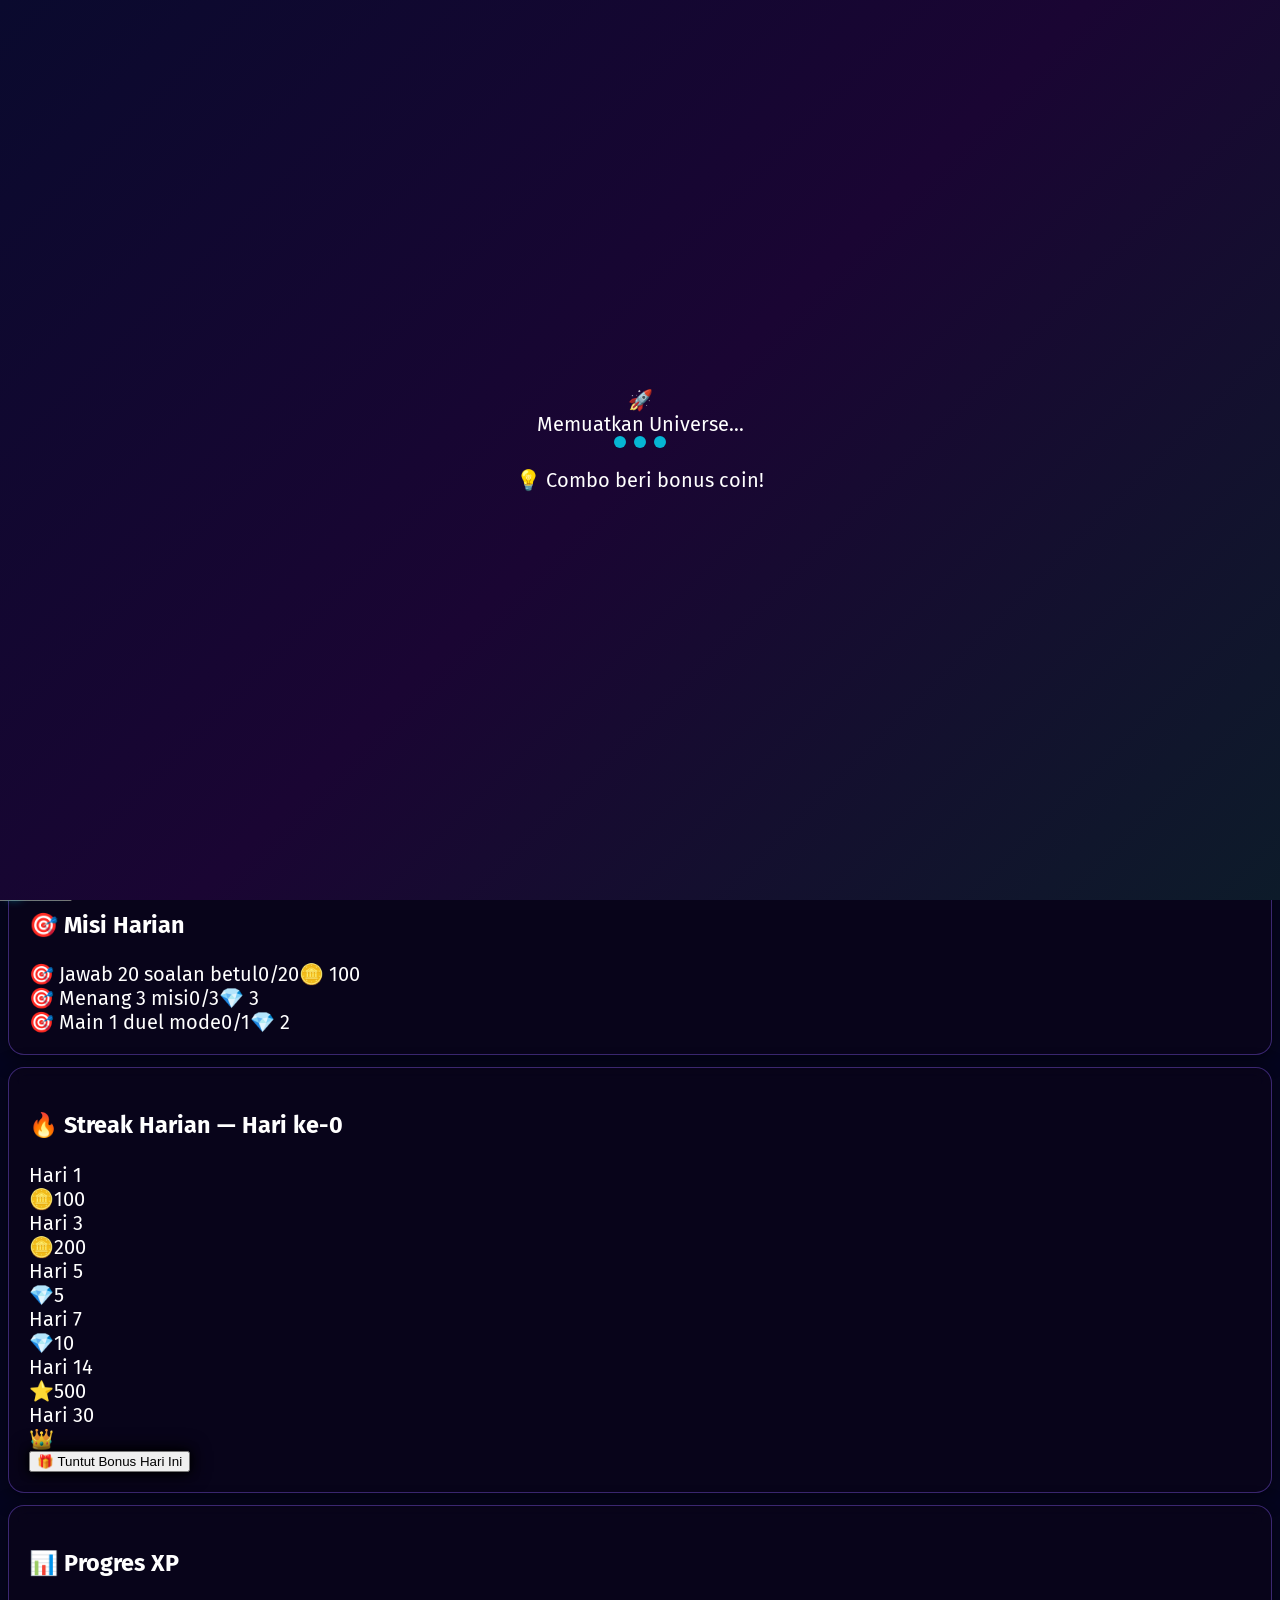
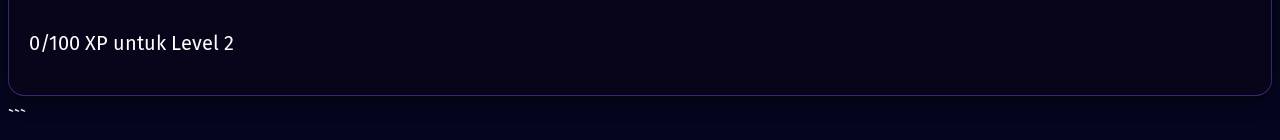
==== commit 4aa94c61: "Create index.html" ====
--- a/index.html
+++ b/index.html
@@ -1144,4 +1144,5 @@
 </body>
 </html>
 
+
 ```
